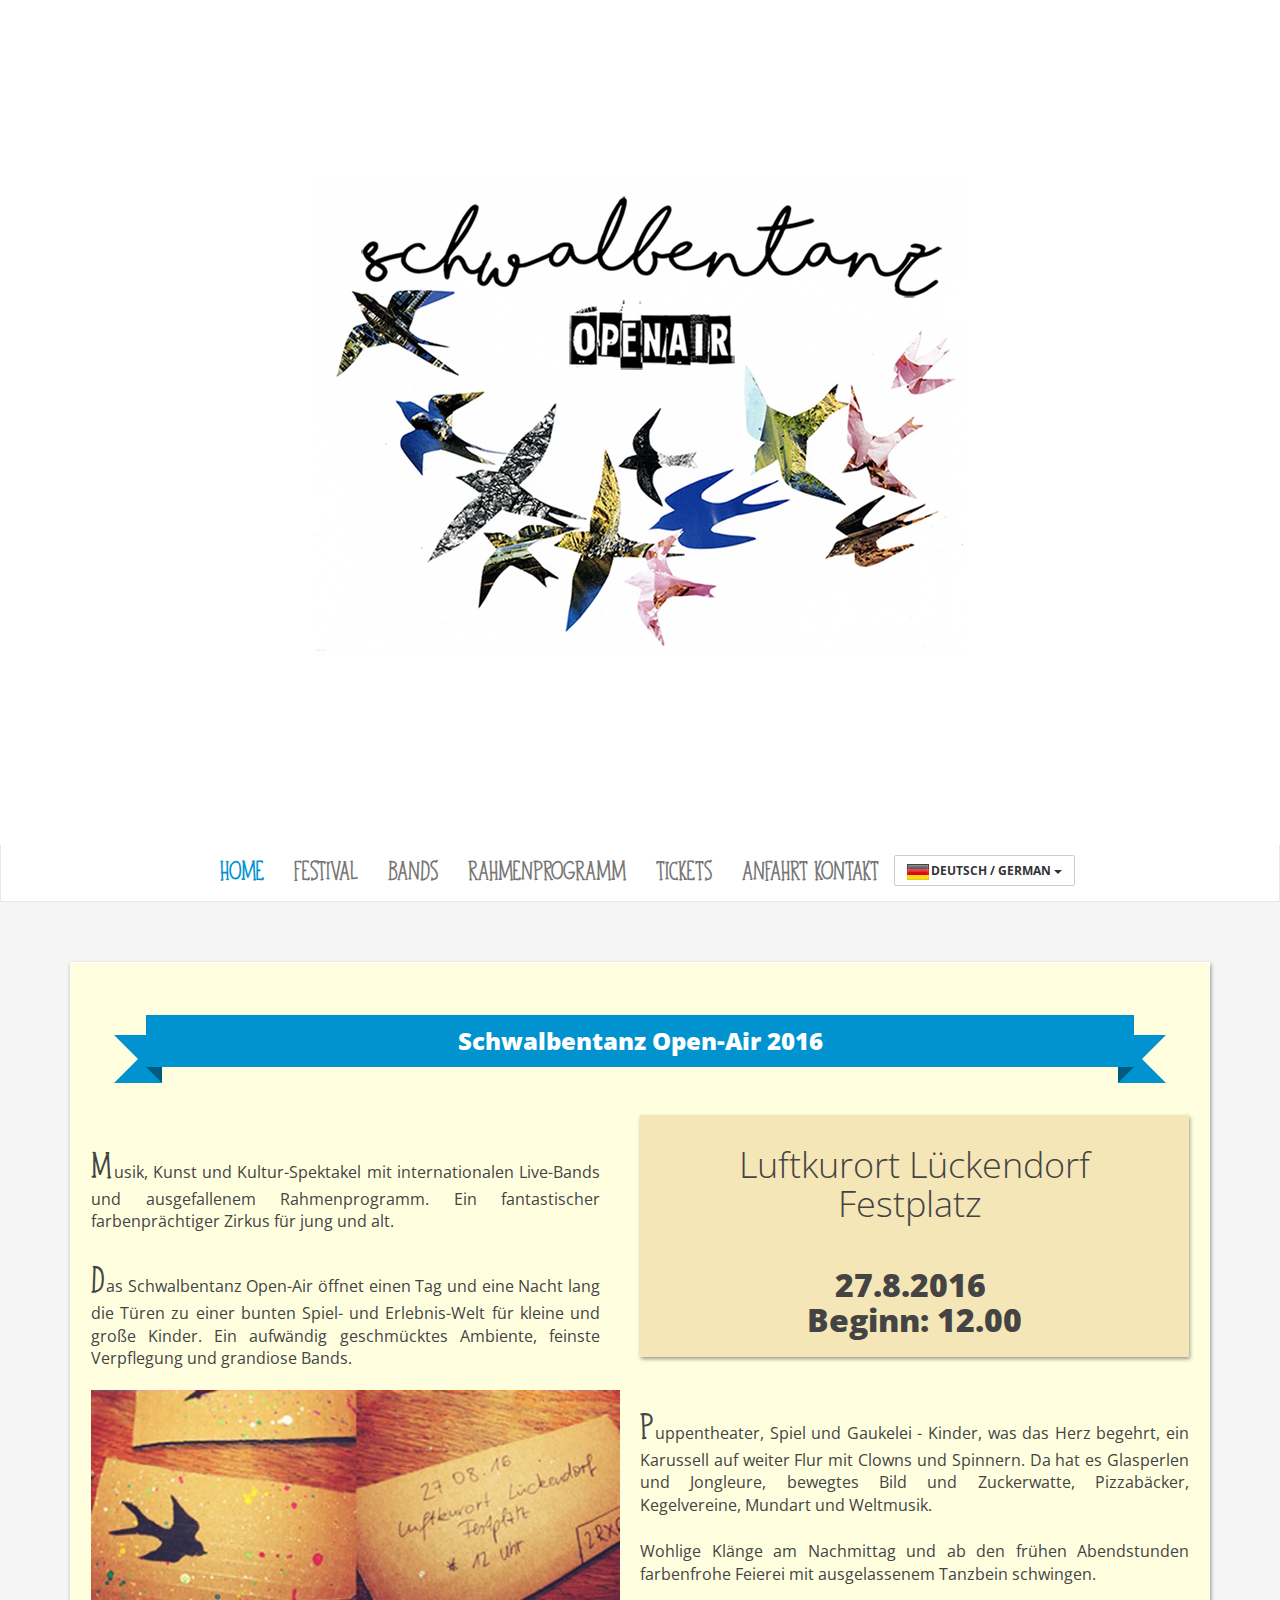
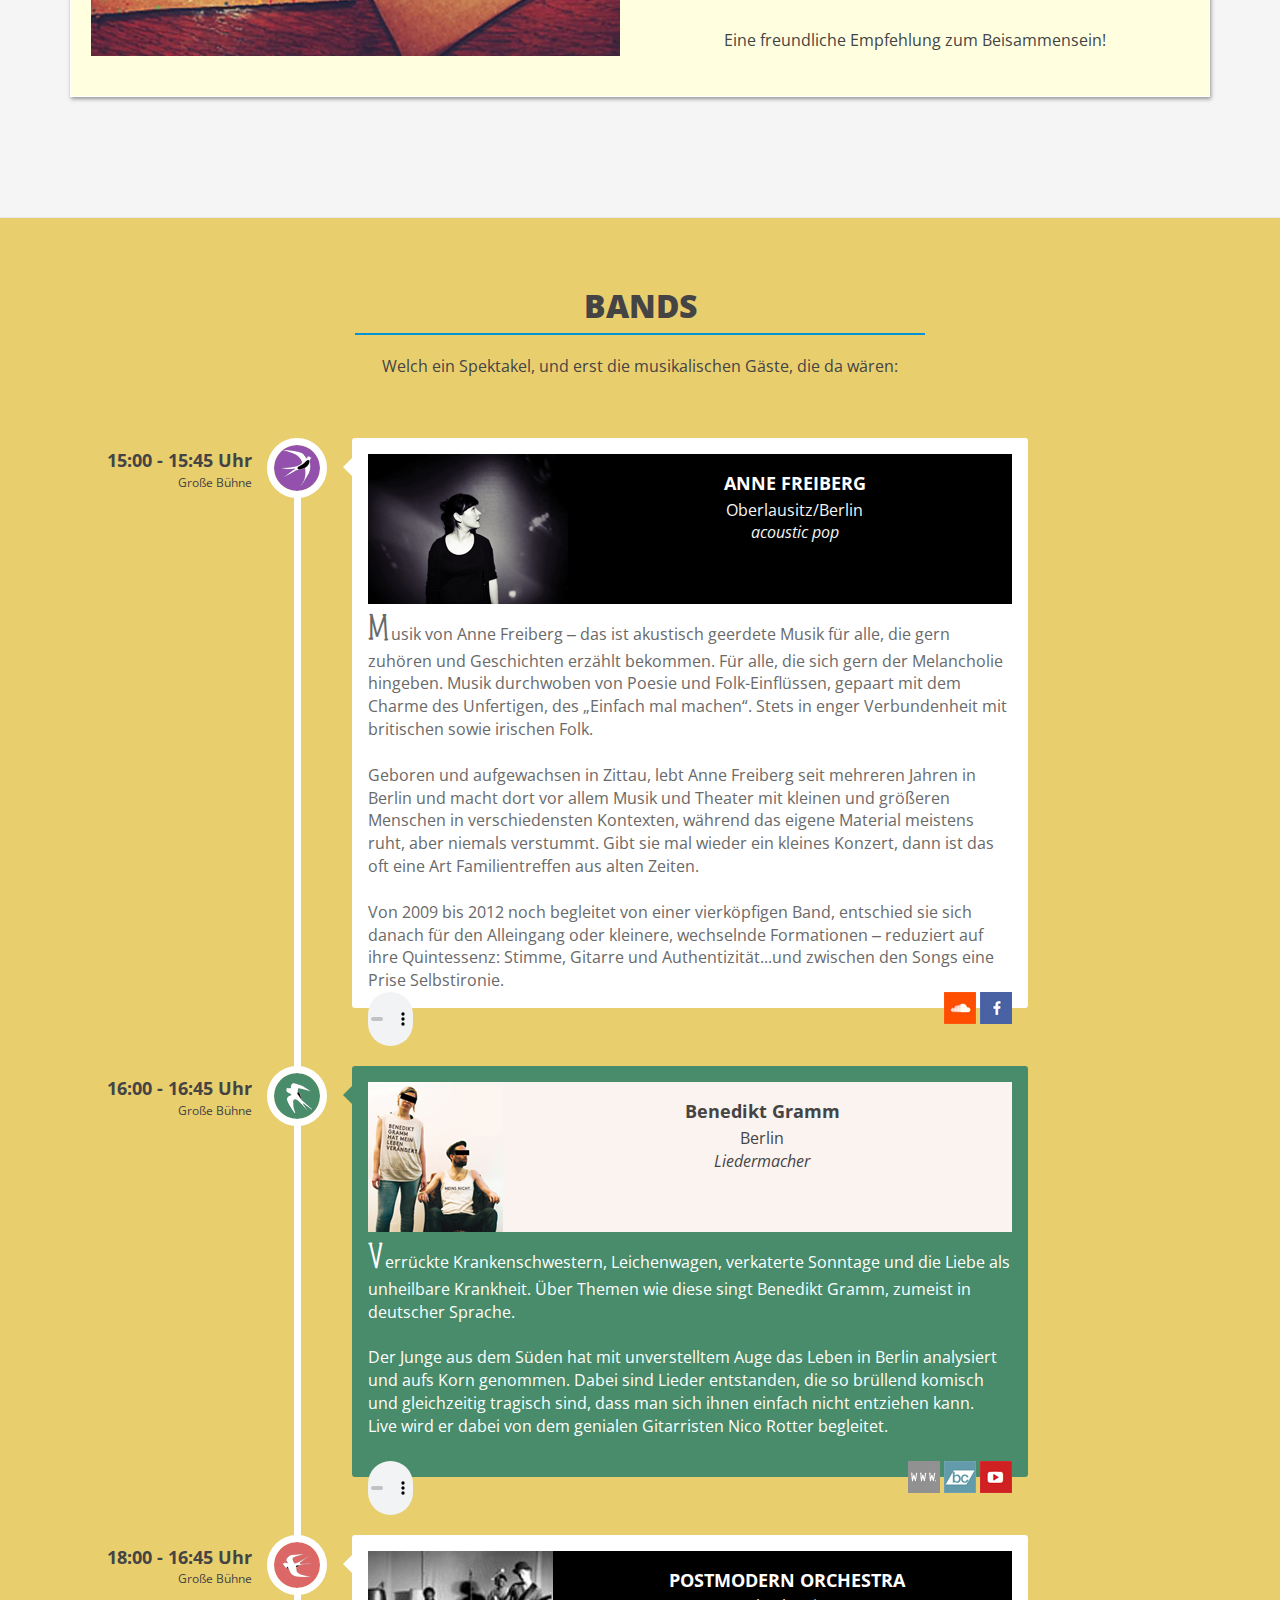
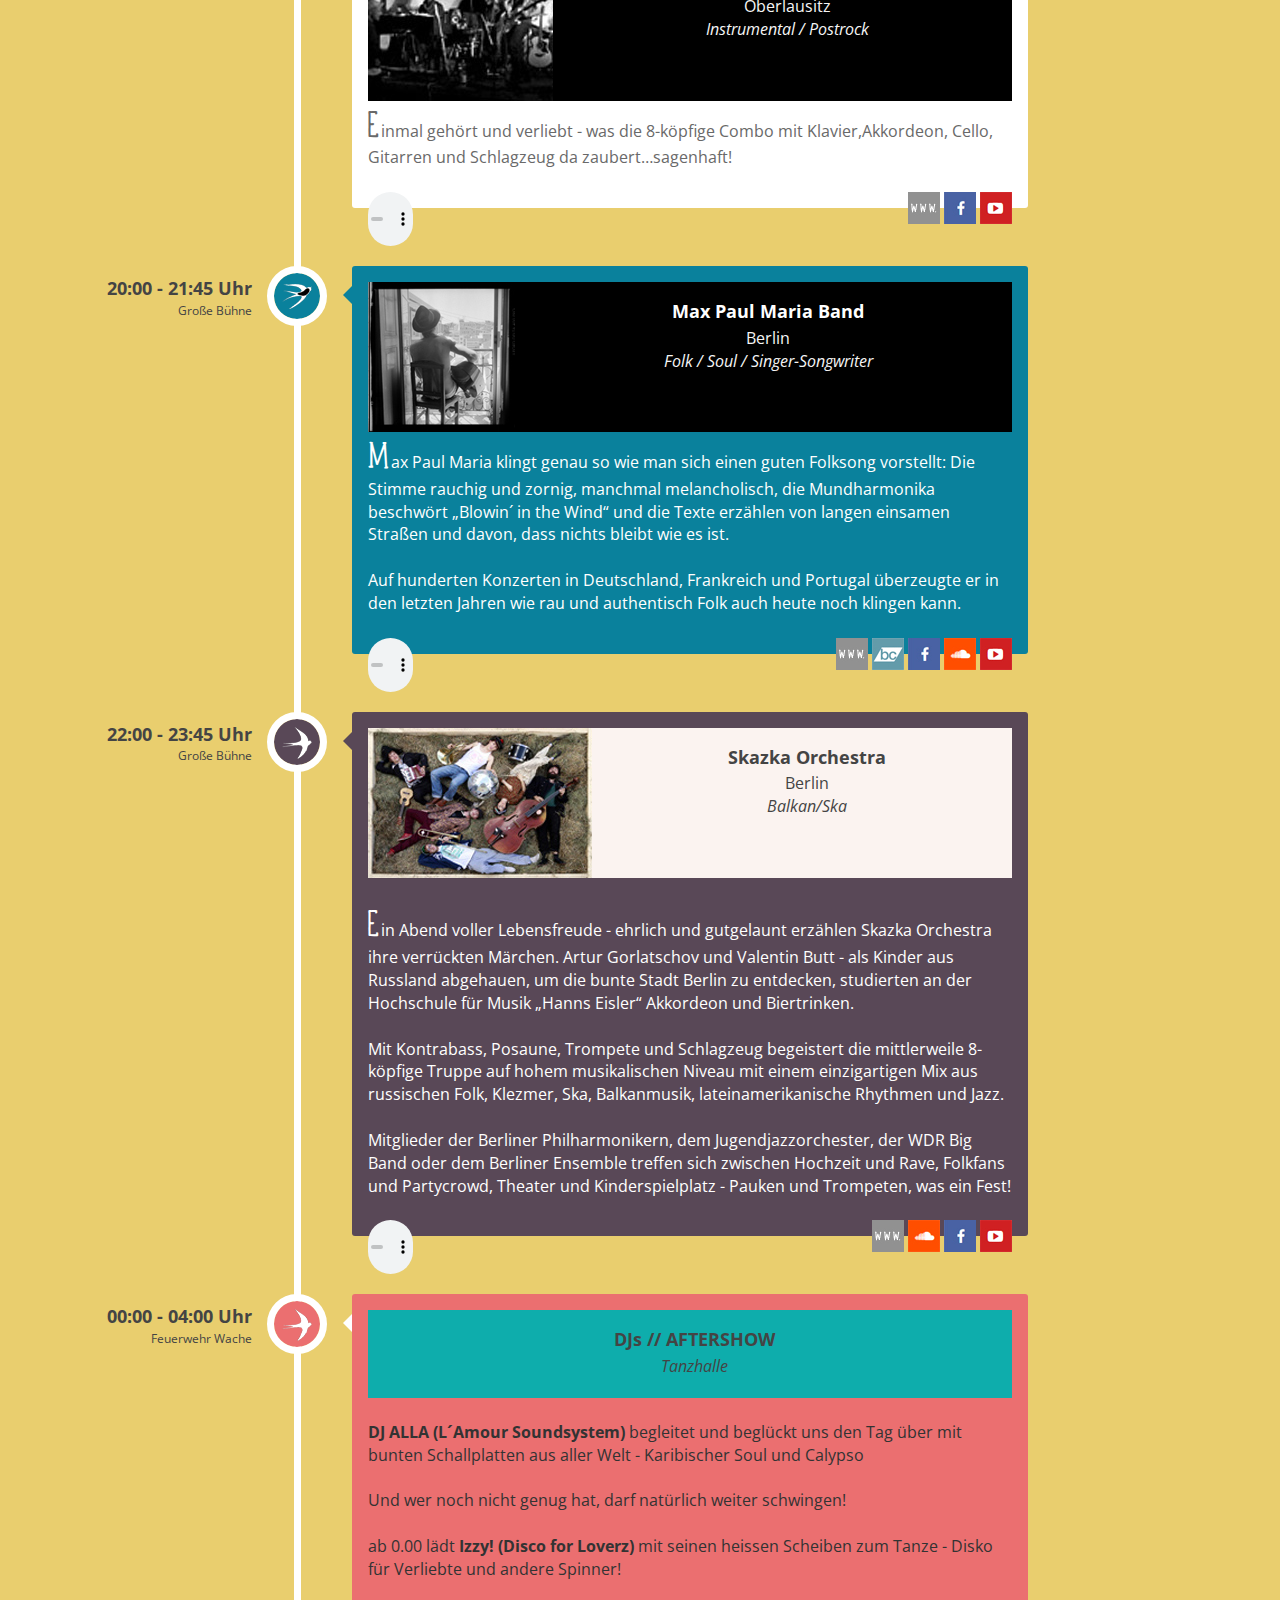
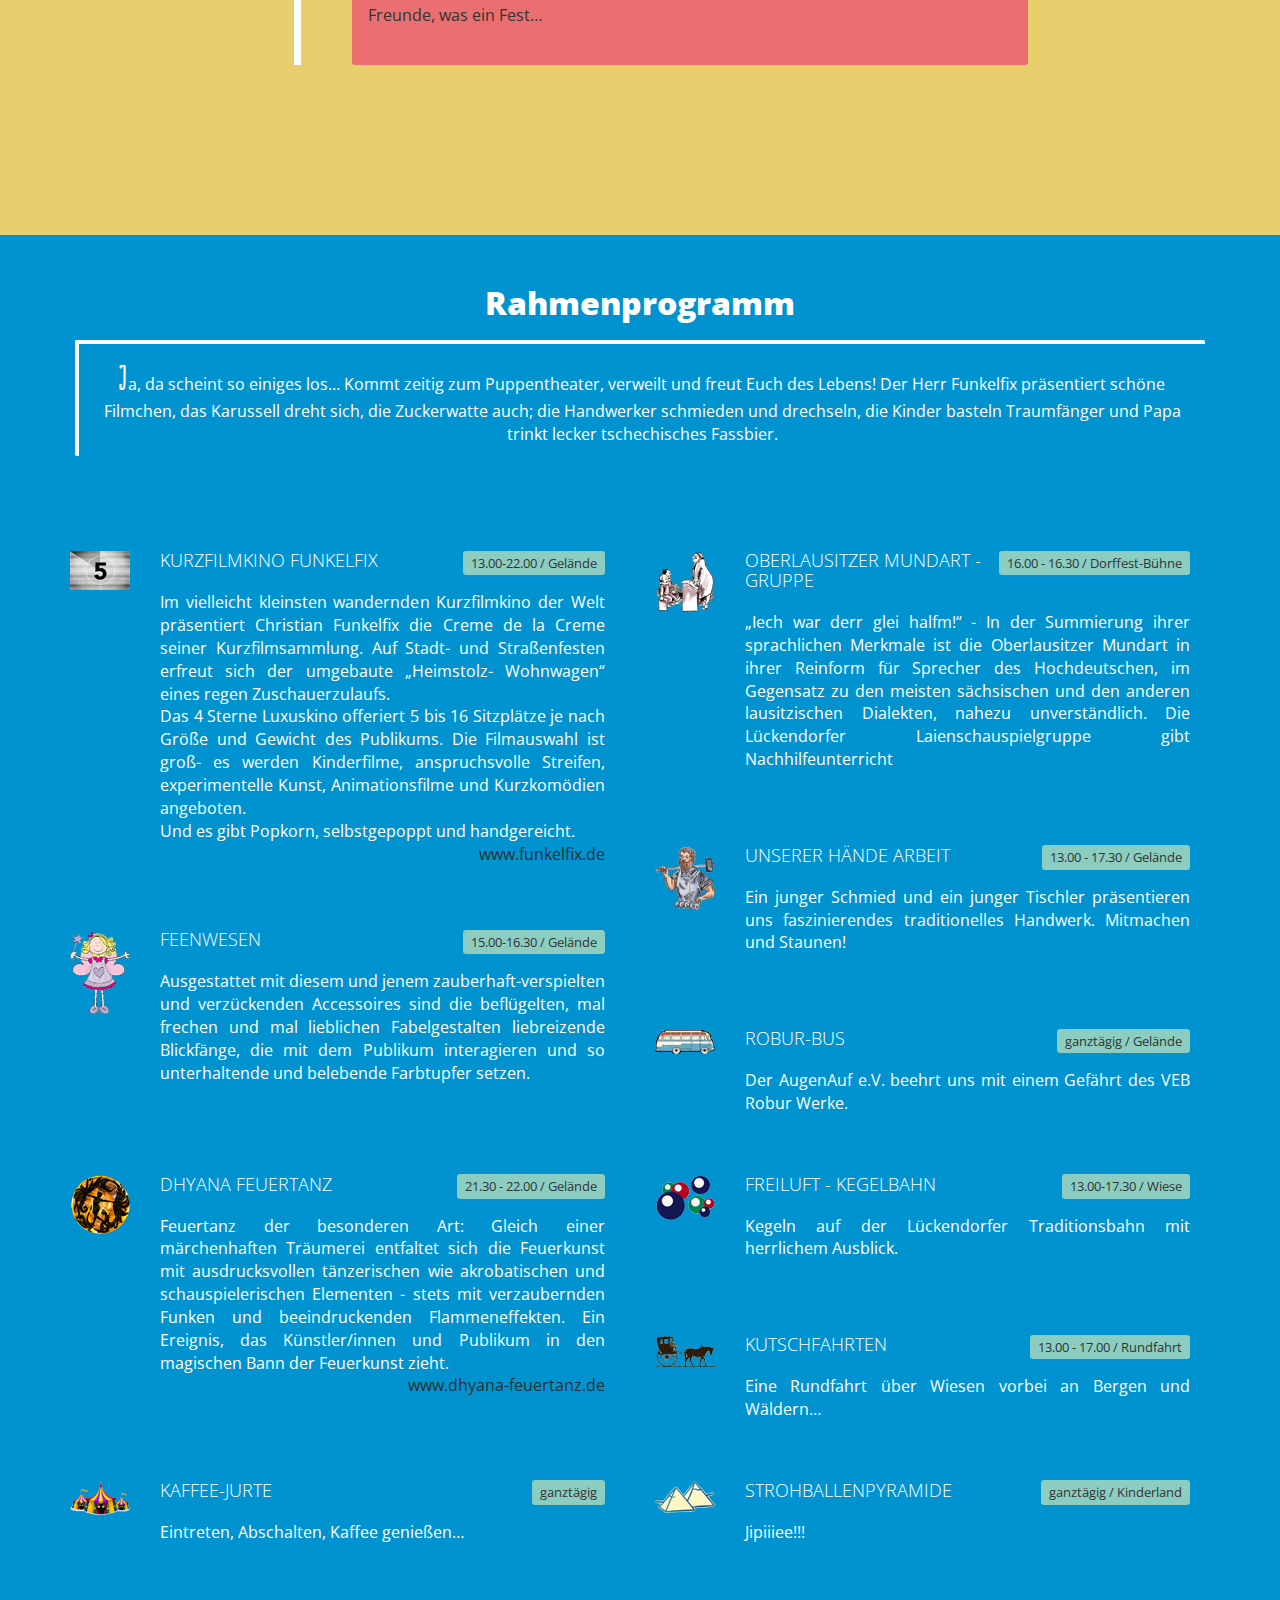
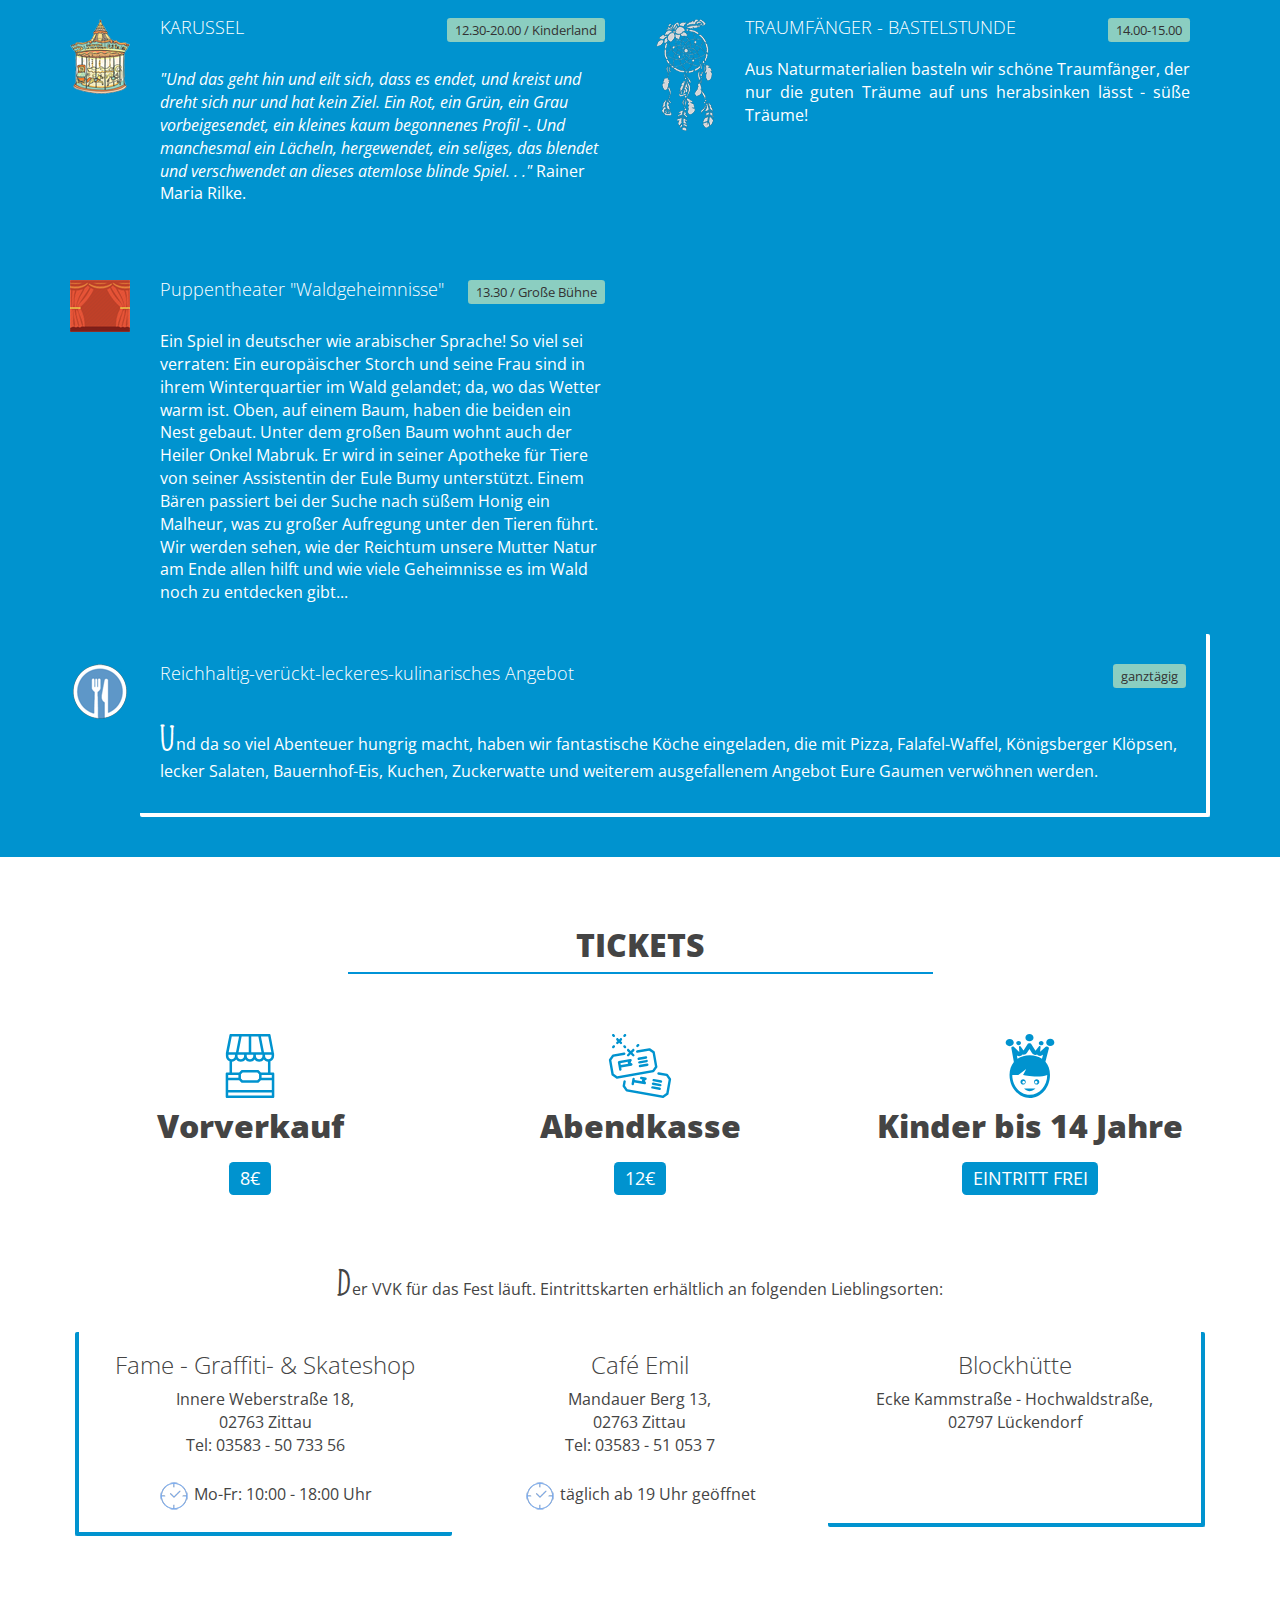
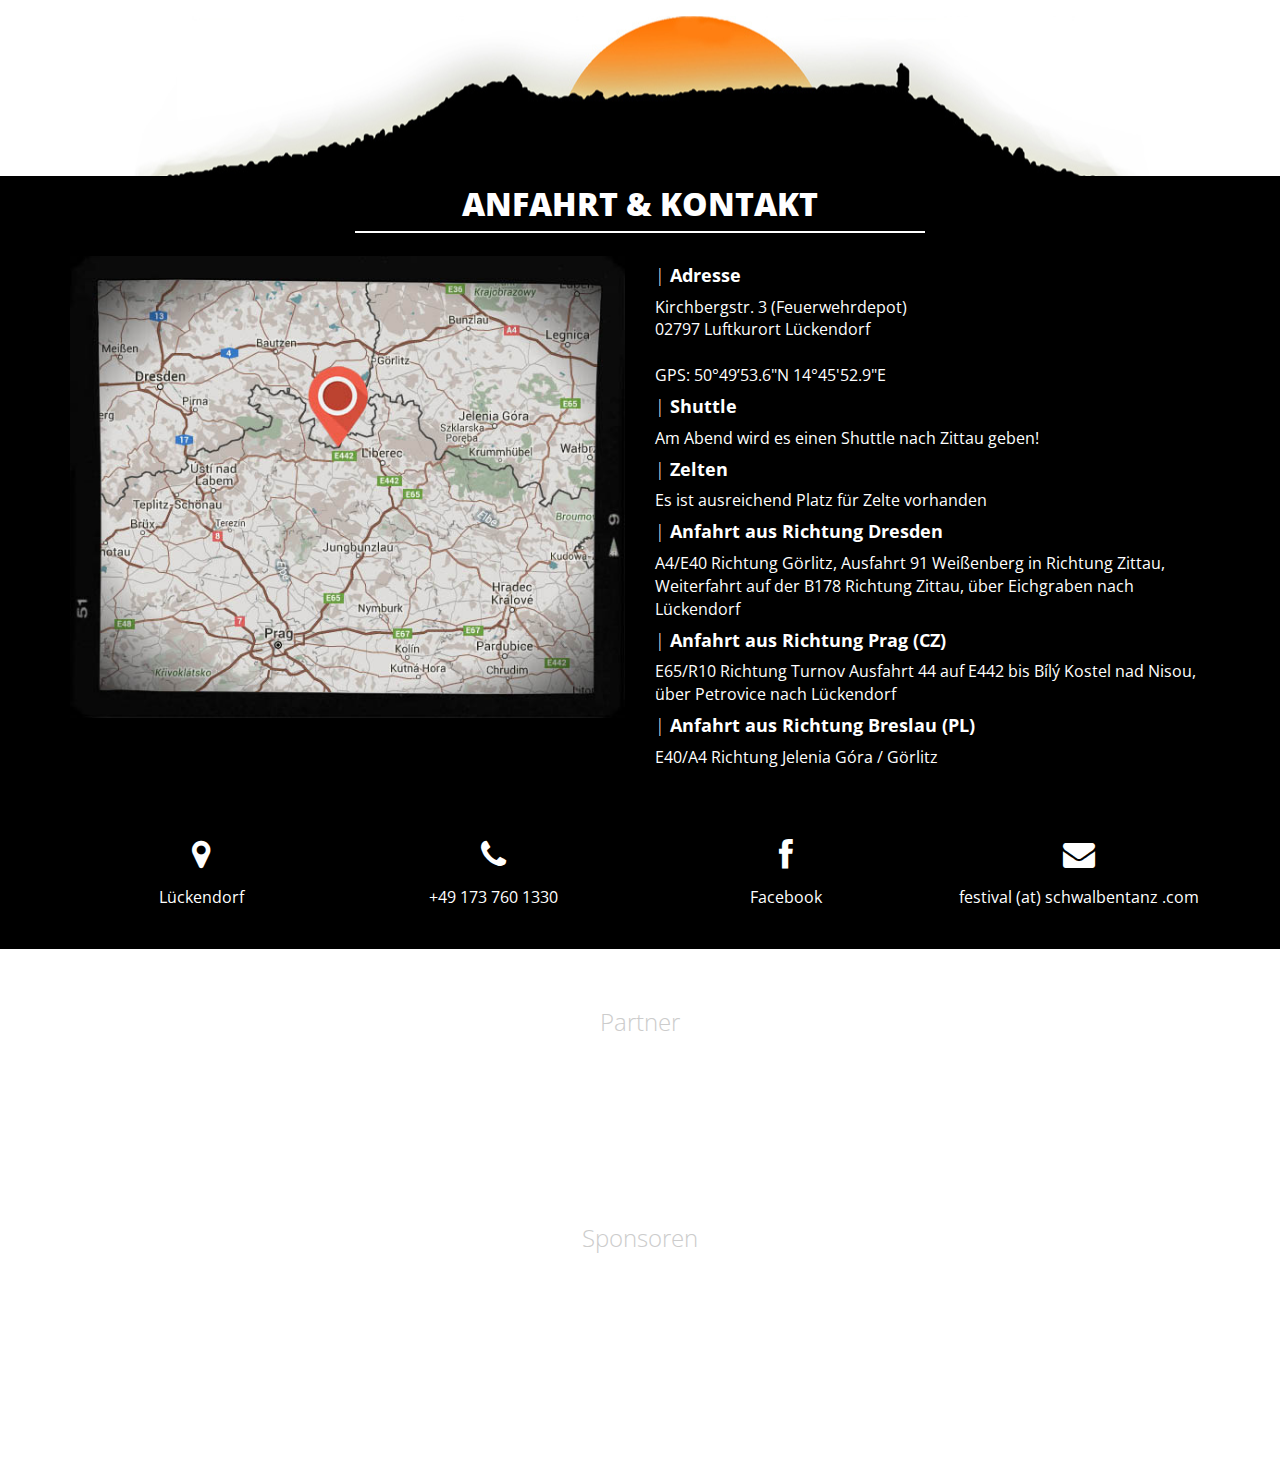
==== index.html @ e242a388 "zelten + refactoring" ====
<!DOCTYPE html>
<html lang="de">
  <head>
    <meta http-equiv="X-UA-Compatible" content="IE=Edge">
    <meta charset="UTF-8">
    <meta name="viewport" content="width=device-width, initial-scale=1.0">
    <meta name="description" content="Schwalbentanz Festival - 27.08.2016 - Lückendorf">
    <link rel="shortcut icon" href="assets/ico/fav.ico">
    <title>Schwalbentanz Festival - 27.08.2016 - Lückendorf</title>
    <link href='https://fonts.googleapis.com/css?family=Open+Sans:400,400italic,800' rel='stylesheet' type='text/css'>
    <link rel="stylesheet" href="assets/css/bootstrap_3_3_1.css">
    <link rel="stylesheet" href="assets/css/style.css">
    <link rel="stylesheet" href="assets/css/mediaqueries.css">
    <link rel="stylesheet" href="assets/css/venobox.css">
    <link rel="stylesheet" href="assets/css/animate.min.css">
    <link rel="stylesheet" href="assets/css/font-awesome.min.css">
    <link rel="stylesheet" href="assets/css/timleline.css">
    <link rel="stylesheet" href="assets/css/webfonts.css">
    <link rel="stylesheet" href="assets/css/languages.min.css">
    <link rel="stylesheet" href="assets/css/ribbon.css">


    <!--[if lt IE 9]>
    <script src="assets/js/html5shiv.js"></script>
    <script src="assets/js/respond.min.js"></script>
    <![endif]-->

  </head>
  <body>

  <!--
  <div class="loader">
      <div class="fading-line"></div>
   </div>
   -->

    <section id="home" class="page">
      <div class="container">
          <div class="row">
            <div class="col-lg-12">
              <div id="hero-div" class="text-center">
               <a href="#festival"><img id="hero-img" class="img-responsive center-block" src="assets/img/cover/home.jpg"></a>
              </div>
            </div>
          </div>
      </div>
    </section>

    <div id="navbar-top">
      <nav class="navbar navbar-default navbar-static" role="navigation">
        <div class="container">
          <div class="navbar-header">
            <button type="button" class="navbar-toggle" data-toggle="collapse" data-target=".navbar-collapse">
              <span class="sr-only">Toggle navigation</span>
              <span class="icon-bar"></span>
              <span class="icon-bar"></span>
              <span class="icon-bar"></span>
            </button>
          </div>
          <div class="collapse navbar-collapse">
            <ul class="nav navbar-nav ">
              <li class="active">
                <a href="#home">Home</a>
              </li>
              <li>
                <a href="#festival">Festival</a>
              </li>

              <li>
                <a href="#bands">Bands</a>
              </li>
              <li>
                <a href="#programm">Rahmenprogramm</a>
              </li>
              <li>
                <a href="#tickets">Tickets</a>
              </li>
              <li>
                <a href="#contact">Anfahrt  Kontakt</a>
              </li>
              <li >
              <div class="btn-group dropdown" style="padding-top: 10px;">
                <button type="button" class="btn btn-default dropdown-toggle" data-toggle="dropdown">
                  <span class="lang-sm lang-lbl-full" lang="de"></span> <span class="caret"></span>
                </button>
                <ul class="dropdown-menu" role="menu">
                  <li><a href="#"><span class="lang-sm lang-lbl-full" lang="cs"></span></a></li>
                  <li><a href="#"><span class="lang-sm lang-lbl-full" lang="pl"></span></a></li>
                  <li><a href="#"><span class="lang-sm lang-lbl-full" lang="en"></span></a></li>
                </ul>
              </div>
            </li>
            </ul>
          </div>
        </div>
      </nav>
    </div>


    <section id="festival" class="page">
      <div class="container" >
        <div class="content text-center ">
          <div class="row">

            <div class="col-md-12">
              <div class="heading home-body" id="introduction" >
                  <div class="non-semantic-protector">
                    <h1 class="ribbon">
                      <strong class="ribbon-content"><h2>Schwalbentanz Open-Air 2016</h2></strong>
                    </h1>
                  </div>
                  <div style="display: inline-table;">
                    <div style="display: table-cell; width: 50%; padding-right: 20px;">
                      <p class="text-justify" style="padding-right: 20px;">
                      <b class="initiale">M</b>usik,
                      Kunst und Kultur-Spektakel
                      mit internationalen Live-Bands
                      und ausgefallenem Rahmenprogramm.
                      Ein fantastischer farbenprächtiger Zirkus für jung und alt.
                        <br>
                        <br>

                        <b class="initiale">D</b>as Schwalbentanz Open-Air öffnet einen Tag und eine Nacht lang die Türen zu einer bunten Spiel- und Erlebnis-Welt für kleine und große Kinder.
                        Ein aufwändig geschmücktes Ambiente, feinste Verpflegung und grandiose Bands.

                      </p>
                      <div class="festival-ticket-img" >
                        <img class="img-responsive " src="assets/img/cover/karten.jpg">
                      </div>


                    </div>
                    <div  style="display: table-cell;">
                      <div class="apple" style="padding: 10px;">
                      <h1>Luftkurort Lückendorf<br>Festplatz </h1> 
                      <h2>27.8.2016  <br> Beginn: 12.00</h2>
                      </div>
                      <br>
                      <br>
                      <p class="text-justify" style="margin: 0px;">
                        <b class="initiale">P</b>uppentheater, Spiel und Gaukelei - Kinder, was das Herz begehrt,
                      ein Karussell auf weiter Flur mit Clowns und Spinnern.
                      Da hat es Glasperlen und Jongleure,
                      bewegtes Bild und Zuckerwatte,
                      Pizzabäcker, Kegelvereine,
                      Mundart und Weltmusik.
                      <br>
                      <br>
                      Wohlige Klänge am Nachmittag
                      und ab den frühen Abendstunden
                      farbenfrohe Feierei mit ausgelassenem Tanzbein schwingen.
                      <br>
                      <br>
                      </p>
                      <p class="text-center">Eine freundliche Empfehlung zum Beisammensein!</p>

                    </div>


                  </div>


              </div>
            </div>
          </div>
        </div>
      </div>
    </section>
    <section id="bands" class="page" >
      <div class="container">
        <div class="content text-center">
          <div class="heading">
            <h2>BANDS</h2>
            <div class="border"></div>
            <p>Welch ein Spektakel, und erst die musikalischen Gäste, die da wären:</p>
          </div>


          <div class="row">
              <div class="col-md-12" >
                <div class="timeline-centered timeline-sm">
                  <article class="timeline-entry">
                    <div class="timeline-entry-inner">
                      <time datetime="2014-01-10T03:45" class="timeline-time">
                        <span>15:00 - 15:45 Uhr</span><span>Große Bühne</span>
                      </time>
                      <div class="timeline-icon bg-violet visible-sm visible-md visible-lg">
                        <img src="assets/img/timeline/schwalbe_02.png">
                      </div>
                      <div class="timeline-label">
                        <div class="media" style="background-color: black">
                          <div class="media-left">
                              <img class="media-object visible-sm visible-md visible-lg" src="assets/img/bands/annefreiberg.jpg">
                          </div>
                          <div class="media-body">
                            <h4 class="media-heading"  style="color: white"><b>ANNE FREIBERG</b></h4>
                            <p style="color: whitesmoke">
                              Oberlausitz/Berlin
                              <br>
                              <i>acoustic pop</i>
                            </p>
                          </div>
                        </div>

                        <div>
                          <p class="text-left" style="color: dimgrey;"><b class="initiale">M</b>usik von Anne Freiberg ‒ das ist akustisch geerdete Musik für alle, die gern zuhören und Geschichten erzählt bekommen. Für alle, die sich gern der Melancholie hingeben.
                            Musik durchwoben von Poesie und Folk-Einflüssen, gepaart mit dem Charme des Unfertigen, des „Einfach mal machen“. Stets in enger Verbundenheit mit britischen sowie irischen Folk.
                            <br>
                            <br>
                            Geboren und aufgewachsen in Zittau, lebt Anne Freiberg seit mehreren Jahren in Berlin und macht dort vor allem Musik und Theater mit kleinen und größeren Menschen in verschiedensten Kontexten, während das eigene Material meistens ruht, aber niemals verstummt. Gibt sie mal wieder ein kleines Konzert, dann ist das oft eine Art Familientreffen aus alten Zeiten.
                            <br>
                            <br>
                            Von 2009 bis 2012 noch begleitet von einer vierköpfigen Band, entschied sie sich danach für den Alleingang oder kleinere, wechselnde Formationen ‒ reduziert auf ihre Quintessenz:
                            Stimme, Gitarre und Authentizität...und zwischen den Songs eine Prise Selbstironie.
                          </p>

                          <div>
                            <div >
                              <audio controls preload="none" class="pull-left">
                                <source src="assets/audio/schwalbentanz_anne_freiberg_-_the_snowflake.ogg" type="audio/ogg" />
                                <source src="assets/audio/schwalbentanz_anne_freiberg_-_the_snowflake.mp3" type="audio/mpeg" />
                                <a href="assets/audio/schwalbentanz_anne_freiberg_-_the_snowflake.mp3">Anne Freiberg - The Snowflake</a>
                                An html5-capable browser is required to play this audio.
                              </audio>
                            </div>

                            <div class="pull-right social-links">
                              <a href="  http://www.soundcloud.com/anne-freiberg" target="_blank">
                                <img src="assets/img/social/soundcloud_32.jpg">
                              </a>
                              <a href="http://www.facebook.com/AnneFreibergMusik" target="_blank">
                                <img src="assets/img/social/facebook_32.jpg" >
                              </a>
                            </div>

                          </div>
                        </div>
                      </div>
                    </div>
                  </article>

                  <article class="timeline-entry">
                    <div class="timeline-entry-inner">
                      <time datetime="2014-01-10T03:45" class="timeline-time"><span>16:00 - 16:45 Uhr</span><span>Große Bühne</span></time>
                      <div class="timeline-icon bg-green visible-sm visible-md visible-lg">
                        <img src="assets/img/timeline/schwalbe_03.png">
                      </div>
                      <div class="timeline-label bg-green">

                        <div class="media" style="background-color: #fbf3f0">
                          <div class="media-left">
                            <a href="#">
                              <img class="media-object visible-sm visible-md visible-lg" src="assets/img/bands/bendediktgramm.jpg">
                            </a>
                          </div>

                          <div class="media-body" style="width:100%">
                            <h4 class="media-heading"> <b>Benedikt Gramm</b></h4>
                            Berlin
                            <br>
                            <i>Liedermacher</i>
                          </div>
                        </div>

                        <div>
                          <p class="text-left">
                            <b class="initiale">V</b>errückte Krankenschwestern, Leichenwagen, verkaterte Sonntage und die Liebe als unheilbare
                            Krankheit. Über Themen wie diese singt Benedikt Gramm, zumeist in deutscher Sprache.
                            <br>
                            <br>
                            Der Junge aus dem Süden hat mit unverstelltem Auge das Leben in Berlin analysiert und aufs Korn genommen. Dabei sind Lieder entstanden,
                            die so brüllend komisch und gleichzeitig tragisch sind, dass man sich ihnen einfach nicht entziehen kann.  
                            Live wird er dabei von dem genialen Gitarristen Nico Rotter begleitet.
                            <br>
                            <br>
                          </p>

                          <div>
                            <div >
                              <audio controls preload="none" class="pull-left">
                                <source src="assets/audio/schwalbentanz_benedikt_gramm_-_leichenwagen.ogg" type="audio/ogg"/>
                                <source src="assets/audio/schwalbentanz_benedikt_gramm_-_leichenwagen.mp3" type="audio/mpeg"/>
                                <a href="assets/audio/schwalbentanz_benedikt_gramm_-_leichenwagen.mp3">Benedikt Gramm - Leichenwagen</a>
                                An html5-capable browser is required to play this audio.
                              </audio>
                            </div>

                            <div class="pull-right social-links">
                              <a href="http://benediktgramm.com/" target="_blank">
                                <img src="assets/img/social/www_32.jpg" style="border:0;">
                              </a>
                              <a href="http://benediktgramm.bandcamp.com/releases" target="_blank">
                                <img src="assets/img/social/bandcamp_32.jpg" style="border:0;">
                              </a>
                              <a class="youtube" href="https://www.youtube.com/watch?v=Ch910fSORFg">
                                <img src="assets/img/social/youtube_32.jpg" style="border:0;">
                              </a>
                            </div>
                          </div>
                        </div>
                      </div>
                    </div>
                  </article>


                  <article class="timeline-entry">
                    <div class="timeline-entry-inner">
                      <time datetime="2014-01-10T03:45" class="timeline-time"><span>18:00 - 16:45 Uhr</span><span>Große Bühne</span></time>
                      <div class="timeline-icon bg-primary visible-sm visible-md visible-lg">
                        <img src="assets/img/timeline/schwalbe_01.png">
                      </div>
                      <div class="timeline-label bg-primary">

                        <div class="media" style="background-color: black">
                          <div class="media-left">
                            <a href="#">
                              <img class="media-object visible-sm visible-md visible-lg" src="assets/img/bands/pmo.jpg">
                            </a>
                          </div>
                          <div class="media-body">
                            <h4 class="media-heading"  style="color: white"><b>POSTMODERN ORCHESTRA</b></h4>
                            <p style="color: whitesmoke">
                              Oberlausitz
                              <br>
                              <i>Instrumental / Postrock</i>
                            </p>
                          </div>
                        </div>

                        <div>
                          <p class="text-left" style="color: dimgrey;">
                            <b class="initiale">E</b>inmal gehört und verliebt - was die 8-köpfige
                            Combo mit Klavier,Akkordeon, Cello, Gitarren und Schlagzeug da zaubert…sagenhaft!
                            <br>
                            <br>
                          </p>

                          <div>
                            <div>
                              <audio controls preload="none" class="pull-left">
                                <source src="assets/audio/schwalbentanz_pmo_-_streiflicht.ogg" type="audio/ogg" />
                                <source src="assets/audio/schwalbentanz_pmo_-_streiflicht.mp3" type="audio/mpeg" />
                                <a href="assets/audio/schwalbentanz_pmo_-_streiflicht.mp3">PMO - </a>
                                An html5-capable browser is required to play this audio.
                              </audio>
                            </div>

                            <div class="pull-right social-links">
                              <a href="http://booking.postmodern-orchestra.de/" target="_blank">
                                <img src="assets/img/social/www_32.jpg" style="border:0;">
                              </a>
                              <a href="http://www.facebook.com/postmodernorchestra/" target="_blank">
                                <img src="assets/img/social/facebook_32.jpg" style="border:0;">
                              </a>
                              <a class="youtube" href="https://www.youtube.com/watch?v=yA8Brt-8SHo" target="_blank">
                                <img src="assets/img/social/youtube_32.jpg" style="border:0;">
                              </a>
                            </div>
                          </div>
                        </div>
                      </div>
                    </div>
                  </article>

                  <article class="timeline-entry">
                    <div class="timeline-entry-inner">
                      <time datetime="2014-01-10T03:45" class="timeline-time"><span>20:00 - 21:45 Uhr</span><span>Große Bühne</span></time>
                      <div class="timeline-icon bg-blue visible-sm visible-md visible-lg">
                        <img src="assets/img/timeline/schwalbe_04.png">
                      </div>
                      <div class="timeline-label bg-blue">

                        <div class="media" style="background-color: black">
                          <div class="media-left">
                            <a href="#">
                              <img class="media-object visible-sm visible-md visible-lg" src="assets/img/bands/maxpaulmaria.jpg">
                            </a>
                          </div>

                          <div class="media-body">
                            <h4 class="media-heading"  style="color: white"><b>Max Paul Maria Band</b></h4>
                            <p style="color: whitesmoke">
                              Berlin
                              <br>
                              <i>Folk / Soul / Singer-Songwriter</i>
                            </p>
                          </div>
                        </div>

                        <div>
                          <p class="text-left">
                            <b class="initiale">M</b>ax Paul Maria klingt genau so wie man sich einen guten Folksong vorstellt:
                            Die Stimme rauchig und zornig, manchmal melancholisch, die Mundharmonika beschwört „Blowin´ in the Wind“ und die Texte erzählen von langen einsamen Straßen und davon, dass nichts bleibt wie es ist.
                             <br>
                            <br>
                            Auf hunderten Konzerten in Deutschland, Frankreich und Portugal überzeugte er in den letzten Jahren wie rau und authentisch Folk auch heute noch klingen kann.
                            <br>
                            <br>
                          </p>

                          <div>
                            <div >
                              <audio controls preload="none" class="pull-left">
                                <source src="assets/audio/schwalbentanz_max_paul_maria_-_anchor.ogg" type="audio/ogg" />
                                <source src="assets/audio/schwalbentanz_max_paul_maria_-_anchor.mp3" type="audio/mpeg" />
                                <a href="assets/audio/schwalbentanz_max_paul_maria_-_anchor.mp3">Max Paul Maria Band - Anchor</a>
                                An html5-capable browser is required to play this audio.
                              </audio>
                            </div>
                            <div class="pull-right social-links">
                              <a href="https://maxpaulmaria.com" target="_blank">
                                <img src="assets/img/social/www_32.jpg" style="border:0;">
                              </a>
                              <a href="https://maxpaulmaria.bandcamp.com/" target="_blank">
                                <img src="assets/img/social/bandcamp_32.jpg" style="border:0;">
                              </a>
                              <a href="https://www.facebook.com/maxpaulmaria" target="_blank">
                                <img src="assets/img/social/facebook_32.jpg" style="border:0;">
                              </a>
                              <a href="https://soundcloud.com/maxpaulmaria " target="_blank">
                                <img src="assets/img/social/soundcloud_32.jpg" style="border:0;">
                              </a>
                              <a class="youtube" href="https://www.youtube.com/watch?v=ut5p1cypo40" target="_blank">
                                <img src="assets/img/social/youtube_32.jpg" style="border:0;">
                              </a>
                            </div>
                          </div>





                        </div>
                      </div>
                    </div>
                  </article>


                  <article class="timeline-entry">
                    <div class="timeline-entry-inner">
                      <time datetime="2014-01-10T03:45" class="timeline-time"><span>22:00 - 23:45 Uhr</span><span>Große Bühne</span></time>
                      <div class="timeline-icon bg-dark visible-sm visible-md visible-lg">
                        <img src="assets/img/timeline/schwalbe_05.png">
                      </div>
                      <div class="timeline-label bg-dark">

                        <div class="media" style="background-color: #fbf3f0">
                          <div class="media-left">
                            <a href="#">
                              <img class="media-object visible-sm visible-md visible-lg" src="assets/img/bands/skazka_orchestra.jpg">
                            </a>
                          </div>

                          <div class="media-body">
                            <h4 class="media-heading" > <b> Skazka Orchestra</b></h4>
                              Berlin
                              <br>
                              <i>Balkan/Ska</i>
                          </div>
                        </div>

                        <div>
                          <p class="text-left">
                            <br> <b class="initiale">E</b>in Abend voller Lebensfreude - ehrlich und gutgelaunt erzählen Skazka Orchestra
                            ihre verrückten Märchen. Artur Gorlatschov und Valentin Butt - als Kinder aus Russland abgehauen,
                            um die bunte Stadt Berlin zu entdecken, studierten an der Hochschule für Musik „Hanns Eisler“ Akkordeon
                            und Biertrinken.
                            <br>
                            <br>
                            Mit Kontrabass, Posaune, Trompete und Schlagzeug begeistert die mittlerweile 8-köpfige
                            Truppe auf hohem musikalischen Niveau mit einem einzigartigen Mix aus russischen Folk, Klezmer, Ska, Balkanmusik,
                            lateinamerikanische Rhythmen und Jazz.
                            <br>
                            <br>
                            Mitglieder der Berliner Philharmonikern, dem Jugendjazzorchester,
                            der WDR Big Band oder dem Berliner Ensemble treffen sich zwischen Hochzeit und Rave, Folkfans und Partycrowd,
                            Theater und Kinderspielplatz - Pauken und Trompeten, was ein Fest!
                            <br>
                            <br>
                          </p>

                          <div>

                            <div>
                              <audio controls preload="none" class="pull-left">
                                <source src="assets/audio/schwalbentanz_skazka_orchestra_-_cliche_no1.ogg" type="audio/ogg" />
                                <source src="assets/audio/schwalbentanz_skazka_orchestra_-_cliche_no1.mp3" type="audio/mpeg" />
                                <a href="assets/audio/schwalbentanz_skazka_orchestra_-_cliche_no1.mp3">Skazka Orchestra - Cliche NO. 1</a>
                                An html5-capable browser is required to play this audio.
                              </audio>

                              <div class="pull-right social-links">
                                <a href="https://www.  skazka-orchestra.de/" target="_blank">
                                  <img src="assets/img/social/www_32.jpg" style="border:0;">
                                </a>
                                <a href=" https://soundcloud.com/skazkaorchestra /" target="_blank">
                                  <img src="assets/img/social/soundcloud_32.jpg" style="border:0;">
                                </a>
                                <a href="https://www.facebook.com/skazkaorchestra/" target="_blank">
                                  <img src="assets/img/social/facebook_32.jpg" style="border:0;">
                                </a>
                                <a class="youtube" href="https://www.youtube.com/watch?v=PAm8CIvP38c" target="_blank">
                                  <img src="assets/img/social/youtube_32.jpg" style="border:0;">
                                </a>
                              </div>
                            </div>


                          </div>
                        </div>
                      </div>
                    </div>
                  </article>

                  <article class="timeline-entry">
                    <div class="timeline-entry-inner">
                      <time datetime="2014-01-10T03:45" class="timeline-time"><span>00:00 - 04:00 Uhr</span><span>Feuerwehr Wache</span></time>
                      <div class="timeline-icon visible-sm visible-md visible-lg" style="background-color: #EB6F70">
                        <img src="assets/img/timeline/schwalbe_05.png">
                      </div>
                      <div class="timeline-label" style="background-color: #EB6F70">

                        <div class="media" style="background-color: #0EADAC">
                          <div class="media-left">
                            <a href="#">
                            </a>
                          </div>

                          <div class="media-body">
                            <h4 class="media-heading" > <b>DJs // AFTERSHOW </b></h4>
                            <i>Tanzhalle</i>
                          </div>
                        </div>

                        <div>
                          <p class="text-left" style="color: #333">
                            <br><b>DJ ALLA (L´Amour Soundsystem)</b> begleitet und beglückt uns den Tag über mit bunten Schallplatten aus aller Welt - Karibischer Soul und Calypso
                            <br>
                            <br>
                            Und wer noch nicht genug hat, darf natürlich weiter schwingen!
                            <br>
                            <br>
                            ab 0.00 lädt <b>Izzy! (Disco for Loverz)</b> mit seinen heissen Scheiben zum Tanze - Disko für Verliebte und andere Spinner!
                            <br>
                            <br>
                            Freunde, was ein Fest…
                            <br>
                            <br>
                          </p>

                      </div>
                    </div>
                    </div>
                  </article>


                </div>
              </div>
            </div>
        </div>
      </div>
    </section>


    <section id="programm" class="page">
      <div class="container">
          <div class="row">
            <div class="text-center">
              <div class="heading">
                <h2>Rahmenprogramm</h2>
                <p style="border:4px solid white; border-bottom: 0px; border-right: 0px; border-radius: 2px; margin: 20px; padding:10px;">
                  <b class="initiale">J</b>a, da scheint so einiges los… Kommt zeitig zum Puppentheater, verweilt und freut Euch des Lebens!
                  Der Herr Funkelfix präsentiert schöne Filmchen, das Karussell dreht sich, die Zuckerwatte auch; die Handwerker schmieden und
                  drechseln, die Kinder basteln Traumfänger und Papa trinkt lecker tschechisches Fassbier.
                </p>
              </div>
            </div>
            <br>
            <br>
            </div>
            <div class="row">

            <div class="col-md-6">
              <div class="media" >
                <div class="media-left programm-icon">
                    <img class="media-object" src="assets/img/programm/kino.png">
                </div>

                <div class="media-body ">
                  <div class="programm-heading" >
                    <div class="programm-name">
                      <h4> KURZFILMKINO FUNKELFIX  </h4>
                    </div>
                    <div class="programm-location" >
                      <span class="label label-programm-time">13.00-22.00 / Gelände</span>
                    </div>
                  </div>
                  <p class="programm-text">
                    Im vielleicht kleinsten wandernden Kurzfilmkino der Welt präsentiert Christian Funkelfix die Creme de la Creme seiner Kurzfilmsammlung.
                    Auf Stadt- und Straßenfesten erfreut sich der umgebaute „Heimstolz- Wohnwagen“ eines regen Zuschauerzulaufs.
                    <br>
                    Das 4 Sterne Luxuskino offeriert
                    5 bis 16 Sitzplätze je nach Größe und Gewicht des Publikums.  Die Filmauswahl ist
                    groß- es werden Kinderfilme, anspruchsvolle Streifen, experimentelle Kunst, Animationsfilme und Kurzkomödien angeboten.
                    <br>Und es gibt Popkorn,
                    selbstgepoppt und handgereicht.
                    <a class="pull-right" href="http://www.funkelfix.de" target="_blank"> www.funkelfix.de</a>
                  </p>
                </div>
              </div>

              <div class="media" >
                <div class="media-left programm-icon">
                    <img class="media-object" src="assets/img/programm/fee.png">
                </div>

                <div class="media-body ">
                  <div class="programm-heading" >
                    <div class="programm-name">
                    <h4> FEENWESEN </h4>
                  </div>
                  <div class="programm-location">
                      <span class="label label-programm-time">15.00-16.30 / Gelände</span>
                  </div>
                    </div>


                  <p class="programm-text">
                    Ausgestattet mit diesem und jenem zauberhaft-verspielten und verzückenden Accessoires sind die beflügelten,
                    mal frechen und mal lieblichen Fabelgestalten liebreizende Blickfänge, die mit dem Publikum interagieren und
                    so unterhaltende und belebende Farbtupfer setzen.
                  </p>
                </div>
              </div>
              </div>
              <div class="col-md-6">
              <div class="media" >
                <div class="media-left programm-icon">
                    <img class="media-object" src="assets/img/programm/schule.png">
                </div>
                <div class="media-body ">
                  <div class="programm-heading" >
                    <div class="programm-name">
                  <h4> OBERLAUSITZER MUNDART - GRUPPE  </h4>
                </div>
                <div class="programm-location">
                    <span class="label label-programm-time">16.00 - 16.30 / Dorffest-Bühne</span>
                </div>
                </div>
                <p class="programm-text">
                  „Iech war derr glei halfm!“ - In der Summierung ihrer sprachlichen Merkmale ist die Oberlausitzer Mundart in ihrer
                  Reinform für Sprecher des Hochdeutschen, im Gegensatz zu den meisten sächsischen und den anderen lausitzischen
                  Dialekten, nahezu unverständlich. Die Lückendorfer Laienschauspielgruppe gibt Nachhilfeunterricht
                </p>
              </div>
            </div>


              <div class="media" >
                <div class="media-left programm-icon">
                    <img class="media-object" src="assets/img/programm/schmied.png">
                </div>
                <div class="media-body ">
                 <div class="programm-heading">
                  <div>
                    <h4>UNSERER HÄNDE ARBEIT</h4>
                  </div>
                  <div class=" programm-location">
                    <span class="label label-programm-time" >13.00 - 17.30 / Gelände</span>
                  </div>
                 </div>

                  <br>
                  <p class="programm-text">
                    Ein junger Schmied und ein junger Tischler präsentieren uns faszinierendes traditionelles Handwerk. Mitmachen und Staunen!
                  </p>
                </div>
              </div>

              <div class="media" >
                  <div class="media-left programm-icon">
                          <img class="media-object" src="assets/img/programm/roburbus.png">
                  </div>
                <div class="media-body ">
                  <div class="programm-heading" >
                    <div class="programm-name">
                          <h4>ROBUR-BUS</h4>
                      </div>
                      <div class="programm-location">
                          <span class="label label-programm-time" >ganztägig / Gelände</span>
                      </div>
                    </div>
                      <p class="programm-text">
                          Der AugenAuf e.V. beehrt uns mit einem Gefährt des VEB Robur Werke.
                      </p>

                  </div>
              </div>

              </div>
        </div>
        <div class="row">
            <div class="col-md-6">

              <div class="media" >
                <div class="media-left programm-icon">
                    <img class="media-object" src="assets/img/programm/feuertanz.png">
                </div>
                <div class="media-body ">
                  <div class="programm-heading" >
                    <div class="programm-name">
                    <h4>DHYANA FEUERTANZ </h4>
                  </div>
                  <div class=" programm-location">
                  <span class="label label-programm-time">21.30 - 22.00 / Gelände</span>
                  </div>
                    </div>
                  <br>
                  <p class="programm-text">
                    Feuertanz der besonderen Art: Gleich einer märchenhaften Träumerei entfaltet sich die Feuerkunst mit ausdrucksvollen
                    tänzerischen wie akrobatischen und schauspielerischen Elementen - stets mit verzaubernden Funken und beeindruckenden Flammeneffekten.
                    Ein Ereignis, das Künstler/innen und Publikum in den magischen Bann der Feuerkunst zieht.
                    <a class="pull-right" href="http://www.dhyana-feuertanz.de" target="_blank">www.dhyana-feuertanz.de</a>

                  </p>
                </div>
              </div>
              </div>

          <div class="col-md-6">


              <div class="media" >
                <div class="media-left programm-icon">
                    <img class="media-object" src="assets/img/programm/kegeln2.png">
                </div>
                <div class="media-body ">
                  <div class="programm-heading" >
                    <div class="programm-name">
                  <h4>FREILUFT - KEGELBAHN </h4>
                </div>
                <div class="programm-location">
                <span class="label label-programm-time">13.00-17.30 / Wiese</span>
                </div>
                </div>
                <p class="programm-text">
                  Kegeln auf der Lückendorfer Traditionsbahn mit herrlichem Ausblick.
                </p>
              </div>
              </div>


              <div class="media" >
                <div class="media-left programm-icon">
                    <img class="media-object" src="assets/img/programm/kutsche.png">
                </div>
                <div class="media-body ">
                  <div class="programm-heading" >
                    <div class="programm-name">
                  <h4>KUTSCHFAHRTEN </h4>
                </div>
                <div class=" programm-location">
                <span class="label label-programm-time">13.00 - 17.00 / Rundfahrt</span>
                </div>
                </div>
                <p class="programm-text">
                  Eine Rundfahrt über Wiesen vorbei an Bergen und Wäldern…
                </p>
              </div>
                </div>
            </div>
          </div>

        <div class="row">
          <div class="col-md-6">

              <div class="media" >
                <div class="media-left programm-icon">
                    <img class="media-object" src="assets/img/programm/jurte.png">
                </div>
                <div class="media-body ">
                  <div class="programm-heading" >
                    <div class="programm-name">
                  <h4>KAFFEE-JURTE</h4>
                </div>
                <div class="programm-location">
                <span class="label label-programm-time">ganztägig</span>
                </div>
                </div>
                <p class="programm-text">
                  Eintreten, Abschalten, Kaffee genießen…
                </p>
              </div>
              </div>

              <div class="media" >
                <div class="media-left programm-icon">
                  <a href="#">
                    <img class="media-object" src="assets/img/programm/karussel.png">
                  </a>
                </div>
                <div class="media-body ">
                  <div class="programm-heading" >
                    <div class="programm-name">
                    <h4>KARUSSEL</h4>
                  </div>
                  <div class=" programm-location">
                  <span class="label label-programm-time">12.30-20.00 / Kinderland</span>
                  </div>
                  </div>
                  <p class="programm-text">
                    <p><cite>"Und das geht hin und eilt sich, dass es endet,
                      und kreist und dreht sich nur und hat kein Ziel.
                      Ein Rot, ein Grün, ein Grau vorbeigesendet,
                      ein kleines kaum begonnenes Profil -.
                      Und manchesmal ein Lächeln, hergewendet,
                      ein seliges, das blendet und verschwendet
                      an dieses atemlose blinde Spiel. . ."</cite>  Rainer Maria Rilke.
                    </p>
                  </p>
                </div>
              </div>

            <div class="media" >
              <div class="media-left programm-icon">
                  <img class="media-object" src="assets/img/programm/puppentheater.png">
              </div>
              <div class="media-body ">
                <div class="programm-heading" >
                  <div class="programm-name">
                    <h4>Puppentheater "Waldgeheimnisse"</h4>
                  </div>
                  <div class=" programm-location">
                    <span class="label label-programm-time">13.30 / Große Bühne</span>
                  </div>
                </div>
                <p class="programm-text">
                <p>Ein Spiel in deutscher wie arabischer Sprache! So viel sei verraten:
                Ein europäischer Storch und seine Frau sind in ihrem Winterquartier im Wald gelandet; da, wo das Wetter warm ist. Oben, auf einem Baum, haben die beiden ein Nest gebaut. Unter dem großen Baum wohnt auch der Heiler Onkel Mabruk. Er wird in seiner Apotheke für Tiere von seiner Assistentin der Eule Bumy unter­stützt. Einem Bären passiert bei der Suche nach süßem Honig ein Malheur, was zu großer Aufre­gung unter den Tieren führt. Wir werden sehen, wie der Reichtum unsere Mutter Natur am Ende allen hilft und wie viele Geheimnisse es im Wald noch zu entdecken gibt...
                </p>
                </p>
              </div>
            </div>

            </div>
          <div class="col-md-6">

              <div class="media" >
                <div class="media-left programm-icon">
                    <img class="media-object" src="assets/img/programm/pyramide.png">
                </div>
                <div class="media-body ">
                  <div class="programm-heading" >
                    <div class="programm-name">
                    <h4>STROHBALLENPYRAMIDE </h4>
                  </div>
                  <div class=" programm-location">
                  <span class="label label-programm-time">ganztägig / Kinderland</span>
                  </div>
                  </div>
                  <p class="programm-text">
                    Jipiiiee!!!
                  </p>
                </div>
              </div>

              <div class="media" >
                <div class="media-left programm-icon">
                    <img class="media-object" src="assets/img/programm/traumfanger.png">
                </div>
                <div class="media-body ">
                  <div class="programm-heading" >
                    <div class="programm-name">
                    <h4>TRAUMFÄNGER - BASTELSTUNDE </h4>
                  </div>
                  <div class=" programm-location">
                  <span class="label label-programm-time">14.00-15.00</span>
                  </div>
                  </div>
                  <p class="programm-text">
                    Aus Naturmaterialien basteln wir schöne Traumfänger, der nur die guten Träume auf uns herabsinken lässt - süße Träume!
                  </p>
                </div>
              </div>
            </div>
          </div>
        <div class="row">
          <div class="col-md-12">
              <div class="media">
                <div class="media-left programm-icon">
                    <img class="media-object" src="assets/img/programm/essen.png">
                </div>

                <div class="media-body " style="border:4px solid white; border-top: 0px; border-left: 0px; border-radius: 2px; padding: 20px;">
                    <div class="programm-heading" >
                      <div class="programm-name">
                    <h4>Reichhaltig-verückt-leckeres-kulinarisches Angebot</h4>
                  </div>
                  <div class="programm-location">
                    <span class="label label-programm-time">ganztägig</span>
                  </div>
                  </div>
                  <p class="programm-text">
                    <p>
                  <b class="initiale">U</b>nd da so viel Abenteuer hungrig macht, haben wir fantastische Köche eingeladen, die mit Pizza, Falafel-Waffel, Königsberger Klöpsen, lecker Salaten, Bauernhof-Eis, Kuchen, Zuckerwatte und weiterem ausgefallenem Angebot Eure Gaumen verwöhnen werden.
                </p>
                  </p>
                </div>
              </div>
            </div>

          </div>
      </div>
    </section>

    </section>
    <section id="tickets" class="page">
      <div class="container">
        <div class="content text-center">
          <div class="row">
            <div class="heading">
              <h2>TICKETS</h2>
              <div class="border"></div>
              <div class="grd">
                <div class="col-md-4">
                  <div class="pricing-ico" id="prc-1"></div>
                  <h2>Vorverkauf</h2>
                  <h3><span class="label label-primary">8€</span></h3>

                </div>
                <div class="col-md-4">
                  <div class="pricing-ico" id="prc-2"></div>
                  <h2>Abendkasse</h2>
                  <h3><span class="label label-primary">12€</span></h3>
                </div>
                <div class="col-md-4">
                  <div class="pricing-ico" id="prc-3"></div>
                  <h2>Kinder bis 14 Jahre</h2>
                  <h3><span class="label label-primary">EINTRITT FREI</span></h3>

                </div>
              </div>
                <p>
                  <b class="initiale">D</b>er VVK für das Fest läuft.
                  Eintrittskarten erhältlich an folgenden Lieblingsorten:
                </p>
            </div>
          </div>

          <div id="resale" class="row" style="padding: 20px;">
            <div class="col-md-4 resale resale-top">
              <h3>Fame - Graffiti- & Skateshop</h3>
                Innere Weberstraße 18,<br> 02763 Zittau <br>
                Tel: 03583 - 50 733 56
                <br><br>
                <img src="assets/img/tickets/uhr.png">
                Mo-Fr: 10:00 - 18:00 Uhr
            </div>
            <div class="col-md-4 resale">
              <h3>Café Emil</h3>
              Mandauer Berg 13,<br> 02763 Zittau<br>
              Tel: 03583 - 51 053 7
              <br><br>
              <img src="assets/img/tickets/uhr.png">
              täglich ab 19 Uhr geöffnet
            </div>
            <div class="col-md-4 resale" style="border:4px solid #0093cf; border-top: 0px; border-left: 0px; border-radius: 2px;">
              <h3>Blockhütte</h3>
              Ecke Kammstraße - Hochwaldstraße,<br> 02797 Lückendorf<br>
              <br>
              <br>
              <br>
            </div>
          </div>

        </div>

      </div>

    </section>

    <section id="hochwald_interlude">
      <div class="container">
        <div class="content cover text-center">
        </div>
       </div>
    </section>

    <section id="contact" class="page">
      <div class="container">

        <div class="content cover text-center">
          <div class="heading">
            <h2>ANFAHRT & KONTAKT</h2>
            <div class="border"></div>
            <br>
          </div>
          <div class="row">
              <div class="col-md-6">
                <a href="https://goo.gl/maps/YXaGYb2Fd242" target="_blank">
                  <img class="img-responsive" src="assets/img/contact/karte_schwalbentanz_unsaturated_browns_3.jpg">
                </a>
              </div>

              <div class="col-md-6 contact-info">
                <h4 style="text-align: left">| <b>Adresse</b></h4>
                <p style="text-align: left">
                  Kirchbergstr. 3 (Feuerwehrdepot) <br>
                  02797 Luftkurort Lückendorf
                  <br><br>
                  GPS: 50°49’53.6"N 14°45'52.9"E
                <h4 style="text-align: left">| <b>Shuttle</b></h4>
                <p style="text-align: left">
                  Am Abend wird es einen Shuttle nach Zittau geben!
                </p>
                <h4 style="text-align: left">| <b>Zelten</b></h4>
                <p style="text-align: left">
                  Es ist ausreichend Platz für Zelte vorhanden
                </p>
                <h4 style="text-align: left">| <b>Anfahrt aus Richtung Dresden</b></h4>
                <p style="text-align: left">

                  A4/E40 Richtung Görlitz, Ausfahrt 91 Weißenberg in Richtung Zittau,
                  Weiterfahrt auf der B178 Richtung Zittau, über Eichgraben nach Lückendorf
                </p>
                <h4 style="text-align: left">| <b>Anfahrt aus Richtung Prag (CZ)</b></h4>
                <p style="text-align: left">
                  E65/R10 Richtung Turnov
                  Ausfahrt 44 auf E442 bis Bílý Kostel nad Nisou, über Petrovice nach Lückendorf

                </p>
                <h4 style="text-align: left">| <b>Anfahrt aus Richtung Breslau (PL)</b></h4>
                <p style="text-align: left">

                  E40/A4 Richtung Jelenia Góra / Görlitz
                </p>

                </p>
              </div>
            </div>

            <div class="row">
              <div class="col-xs-6 col-sm-3 ">
                <i class="fa fa-map-marker fa-2x"></i>
                <a href="https://goo.gl/maps/YXaGYb2Fd242" target="_blank">Lückendorf</a>
              </div>
              <div class="col-xs-6 col-sm-3">
                <i class="fa fa-phone fa-2x"></i>
                <a href="tel:0491737601330">+49 173 760 1330</a>
              </div>
              <div class="col-xs-6 col-sm-3">
                  <i class="fa fa-facebook fa-2x"></i>
                <a class="facebook" href="https://www.facebook.com/schwalbentanz/" title="Die Schwalben tanzen auch auf Facebook">Facebook</a>
              </div>
              <div class="col-xs-6 col-sm-3">
                <i class="fa fa-envelope fa-2x"></i>
                <a href="mailto:festival@schwalbentanz.com">festival (at) schwalbentanz .com</a>
              </div>
          </div>

        </div>
      </div>
    </section>


    <footer id="footer">
      <div class="container">

        <div class="row extra-bottom-padding">
          <div class="col-md-12">
            <h3>Partner</h3>
          </div>

        </div>

        <div class="row extra-bottom-padding">
          <div class="col-md-3 animated hiding" data-animation="fadeInUp"  data-delay="600">
            <a href="http://www.augenauf.net/" target="_blank">
              <img class="media-object" src="assets/img/partner/aa_net.gif" style="background-color: white">
            </a>
          </div>
          <div class="col-md-3 animated hiding" data-animation="fadeInUp" data-delay="600">
            <a href="http://fame-zittau.de/" target="_blank">
              <img class="media-object" src="assets/img/partner/fame_shop.png">
            </a>
          </div>
          <div class="col-md-3 animated hiding" data-animation="fadeInUp" data-delay="900">
            <a href="http://emil-zittau.de/">
              <img class="media-object" src="assets/img/partner/emil_dachlogo.png">
            </a>
          </div>
          <div class="col-md-3 animated hiding" data-animation="fadeInUp" data-delay="900">
            <a href="http://www.hillerschevilla.de/" target="_blank">
              <img class="media-object" src="assets/img/partner/hillersche-villa.jpg">
            </a>
          </div>
        </div>
        <div class="row extra-bottom-padding">
          <div class="col-md-12">
            <h3>Sponsoren</h3>
          </div>

        </div>

        <div class="row extra-bottom-padding">
          <div class="col-md-6 animated hiding" data-animation="fadeInUp" >
            <a href="http://www.pohl-raumdesign.de/index.html" target="_blank">
              <img class="media-object" src="assets/img/sponsor/pohl_raumdesign.png">
            </a>
          </div>
          <div class="col-md-6 animated hiding" data-animation="fadeInUp">
            <a href="http://www.pivovarcvikov.cz/de/" target="_blank">
              <img class="media-object" src="assets/img/sponsor/cvicov.png"></a>
          </div>
        </div>

      </div>
    </footer>



  <script src="assets/js/jquery.min.js"></script>
  <script src="assets/js/bootstrap.min.js"></script>
  <script src="assets/js/bootstrap.youtubepopup.js"></script>
  <script type="text/javascript">
    $(function () {
      $("a.youtube").YouTubeModal({autoplay:1, width:640, height:480});
    });
  </script>


    <script src="assets/js/script.js"></script>
    <script src="assets/js/isotope.pkgd.min.js"></script>
    <script src="assets/js/imagesloaded.min.js"></script>
    <script src="assets/js/jquery.scrollTo.min.js"></script>
    <script src="assets/js/jquery.nav.min.js"></script>
    <script src="assets/js/jquery.appear.min.js"></script>
    <script src="assets/js/venobox.min.js"></script>


  </body>
</html>
---- assets/css/style.css ----
/*
Merlin - Responsive One Page Template
Version: 1.0
By: Hasan Alibegic, hasan461@gmail.com
License: Apache License v2.0
*/
body {
  font-family: 'Open Sans', sans-serif !important;
  color: #444;
  font-size: 16px;
}
h1,
h2,
h3,
h4,
h5,
h6 { font-weight: 300 }
*,
*:focus { outline: none !important }
a { color: #2d2d2d }
a:hover,
a:focus {
  color: #0c86b6;
  text-decoration: none;
}
.hiding { opacity: 0 }
.showing { opacity: 1 }
.img-rounded {
  -webkit-border-radius: 8px;
     -moz-border-radius: 8px;
          border-radius: 8px;
}
.btn {
  font-size: 12px;
  font-weight: bold;
  text-transform: uppercase;
  -webkit-border-radius: 2px;
     -moz-border-radius: 2px;
          border-radius: 2px;
  -webkit-transition: all .2s;
     -moz-transition: all .2s;
      -ms-transition: all .2s;
          transition: all .2s;
}
.btn-blue {
  color: #fff;
  background-color: #0093cf;
}
.btn-blue:hover,
.btn-blue:focus {
  color: #fff;
  background-color: #2a3940;
}
.btn-green {
  color: #fff;
  background-color: #71be3c;
}
.btn-green:hover,
.btn-green:focus {
  color: #fff;
  background-color: #2a3940;
}
.btn-dark {
  color: #fff;
  background-color: #2a3940;
}
.btn-dark:hover,
.btn-dark:focus {
  color: #fff;
  background-color: #2a3940;
}
.loader {
  position: fixed;
  z-index: 100000;
  width: 100%;
  height: 100%;
  background-color: #fff;
}
.fading-line {
  position: absolute;
  top: 50%;
  left: 50%;
  width: 40px;
  height: 40px;
  margin: -20px 0 0 -20px;
  background-image: url(../img/fading-line.gif);
  background-repeat: no-repeat;
  background-position: center center;
}
#navbar-top { min-height: 51px }
.navbar-default {
  margin-bottom: 0;
  background-color: #fff;
  border-top: 0;
  -webkit-border-radius: 0;
     -moz-border-radius: 0;
          border-radius: 0;
}
.navbar-default .navbar-brand {
  font-weight: 600;
  text-transform: uppercase;
}
.navbar-default .navbar-nav > li > a {
  font-weight: 600;
  text-transform: uppercase;
}
.navbar-default .navbar-nav > .active > a,
.navbar-default .navbar-nav > .active > a:hover,
.navbar-default .navbar-nav > .active > a:focus {
  color: #0093cf;
  background-color: transparent;
}
.navbar-default .navbar-toggle { border-color: transparent }
.navbar-default .navbar-toggle:hover,
.navbar-default .navbar-toggle:focus { background-color: transparent }
.navbar-default .navbar-toggle:hover .icon-bar { background-color: #333 }
.navbar-default.affix {
  top: 0;
  z-index: 99;
  width: 100%;
  border-bottom-color: transparent;
  -webkit-box-shadow: 0px 0px 3px 0px rgba(0,0,0,0.3);
     -moz-box-shadow: 0px 0px 3px 0px rgba(0,0,0,0.3);
          box-shadow: 0px 0px 3px 0px rgba(0,0,0,0.3);
}
.page {
  overflow: hidden;
  padding-bottom: 60px;
}
.page .content { padding: 60px 0 }
.page .content.cover { padding: 0px 0 }
.page .heading h2 {
  margin-top: 10px;
  margin-bottom: 10px;
}

.ribbon-content > h2 {
  font-size: 24px !important;
  line-height: 0;
}

.page .border {
  width: 50%;
  height: 2px;
  margin: 0 auto;
  background-color: #0093d7;
}
.page .heading p { margin: 20px auto 0 }
#home {
  padding: 0;
  color: #000;
}

.home-body{
  padding: 20px;
  background: lightyellow;
  border: 1px solid #FFF;
  box-shadow: 1px 2px 4px rgba(0,0,0,.4);

}

.festival-ticket-img{
  padding: 20px 0  20px;
}

.apple{
  background: rgba(233,206,139,0.5);
  border: 0px solid #FFF;
  border-radius: 0px;
  -moz-border-radius: 0px;
  -webkit-border-radius: 0px;
  box-shadow: 1px 2px 4px rgba(0,0,0,.4);
}

#home h1 {
  margin-top: 0;
  margin-bottom: 20px;
  font-size: 60px;
}
#home a { margin: 0 5px }
#home h3 {
  margin-top: 20px;
  margin-bottom: 0;
}
#festival {
  background-color: #f5f5f5;
  border-bottom: solid 1px #e7e7e7;
}

#bands {
  background-color: #E9CE6E;
}
#festival .service i { margin-top: 60px }
#festival .service:hover i { color: #71be3c }
#bands .heading p { margin-bottom: 60px }
#portfolio { width: 100% }
#portfolio .filters { margin-bottom: 20px }
#portfolio .filters li a {
  color: #999;
  font-weight: 600;
  text-transform: uppercase;
}
#portfolio .filters li a:hover,
#portfolio .filters li a:focus { color: #333 }
#portfolio .filters li a.active { color: #0093cf }
#portfolio .items { margin-bottom: 0 }
#portfolio .items li {
  position: relative;
  float: left;
  width: 25%;
  overflow: hidden;
}
#portfolio .items li a img {
  width: 100%;
  -webkit-transition: all 0.3s ease-in-out;
     -moz-transition: all 0.3s ease-in-out;
       -o-transition: all 0.3s ease-in-out;
          transition: all 0.3s ease-in-out;
}
#portfolio .items li a .overlay {
  position: absolute;
  top: 0;
  left: 0;
  width: 100%;
  height: 100%;
  background-color: #000;
  background-color: rgba(0,0,0,0.6);
  -webkit-transition: all 0.3s ease-in-out;
    -moz-transition: all 0.3s ease-in-out;
      -o-transition: all 0.3s ease-in-out;
         transition: all 0.3s ease-in-out;
  opacity: 0;
}
#portfolio .items li a .overlay span {
  position: absolute;
  left: 20px;
  bottom: 20px;
  color: #fff;
  text-transform: uppercase;
}
#portfolio .items li a:hover .overlay { opacity: 1 }
#portfolio .items li a:hover img {
  -webkit-transform: scale(1.1);
     -moz-transform: scale(1.1);
      -ms-transform: scale(1.1);
       -o-transform: scale(1.1);
          transform: scale(1.1);
}
#programm {
  color: #fff;
  background-color: #0093cf;
  padding-top: 40px;
  padding-bottom: 40px;
}
#testimonials .item { margin-bottom: 30px }
#testimonials .quote {
  padding: 0 90px;
  font-size: 16px;
}
#testimonials .quote:before {
  margin-right: 10px;
  font-family: fontawesome;
  content: '\f10d';
}
#testimonials .client { color: #ccc }
#testimonials .carousel-indicators li {
  width: 9px;
  height: 9px;
  border-color: #a6a6a6;
  -webkit-border-radius: 2px;
     -moz-border-radius: 2px;
          border-radius: 2px;
  -webkit-transition: all 0.25s linear;
     -moz-transition: all 0.25s linear;
       -o-transition: all 0.25s linear;
          transition: all 0.25s linear;
}
#testimonials .carousel-indicators li:hover,
#testimonials .carousel-indicators li:focus { border-color: #fff }
#testimonials .carousel-indicators .active {
  width: 9px;
  height: 9px;
  margin: 1px;
  background-color: #71be3c;
  border-color: #fff;
}
#testimonials .carousel-indicators {
  bottom: 0;
  margin-bottom: 0;
}
#testimonials .carousel-control {
  top: 15%;
  width: 0%;
  display: none;
  font-size: 40px;
  background-image: none;
  text-shadow: none;
}
#tickets .content { padding-bottom: 0 }
#tickets .teammate {
  margin-top: 60px; 
  margin-bottom: 60px; 
}
#tickets .teammate .bio { padding-top: 10px }
#tickets .teammate .profile-photo {
  overflow: hidden
}     
#tickets .teammate .profile-photo img {
  -webkit-transition: all .4s ease;
     -moz-transition: all .4s ease;
      -ms-transition: all .4s ease;
       -o-transition: all .4s ease;
          transition: all .4s ease;
}
#tickets .teammate:hover .profile-photo img,
#tickets .teammate:focus .profile-photo img {
  -webkit-transform: scale(1.1);
     -moz-transform: scale(1.1);
      -ms-transform: scale(1.1);
       -o-transform: scale(1.1);
          transform: scale(1.1);
}
#tickets .teammate .bio .border {
  height: 1px;
  margin: 15px auto;
}
#tickets .teammate .bio ul {
  margin-bottom: 0;
  font-size: 16px;
}
#tickets .teammate .bio a { color: #666 }
#tickets .teammate .bio a:hover,
#tickets .teammate .bio a:focus { color: #222 }
#tickets .twitter {
  padding: 20px 0;
  background-color: #f5f5f5;
  border-top: solid 1px #e7e7e7;
}
#tickets .twitter p { margin-bottom: 0 }
#tickets .twitter i {
  margin-bottom: 10px;
  color: #00aced;
}

#hochwald_interlude{
  background: url(../img/cover/contact.jpg);
  background-repeat: no-repeat;
  background-position: center center;
  background-size:  inherit;
  height: 160px;
}


#contact {
  background-color: #000000;
  padding-bottom: 40px;
}
#contact,
#contact a,
#contact a:hover,
#contact a:focus { color: #fff }
#contact .heading .border { background-color: #fff }
#contact a { display: block }
#contact i { margin: 60px 0 15px }
#footer {
  padding: 40px 0;
  color: #ccc;
  text-align: center;
  background-color: #ffffff;
}
#footer a,
#footer a:hover,
#footer a:focus { color: #fff }
#footer .social { margin-bottom: 20px }
#footer .social li .facebook:hover,
#footer .social li .facebook:focus { color: #3b5998 }
#footer .social li .twitter:hover,
#footer .social li .twitter:focus { color: #00aced }
#footer .social li .google-plus:hover,
#footer .social li .google-plus:focus { color: #d34836 }
#footer .social li .dribbble:hover,
#footer .social li .dribbble:focus { color: #ea4c89 }
#footer .copyright { margin-bottom: 0 }
.bands .title {
  color: #222;
}

audio {
  width: 45px;
}

audio:hover{
  -webkit-transition: width 1s ease-in-out;
  -moz-transition: width 1s ease-in-out;
  -o-transition: width 1s ease-in-out;
  transition: width 1s ease-in-out;
  width:50%;
}





/* Navigation zentrieren*/
.navbar .navbar-nav {
  display: inline-block;
  float: none;
}
.navbar .navbar-collapse {
  text-align: center;
}

/* Font der Navigation */

.navbar-nav > li > a {
  font-family: DKJohnBrown;
  font-size: 24px;
}

#map {
  width: 100%;
  height: 300px;
  margin-top: 0px;
  background-color: #ffff00;

}

.social-links {
}

.social-links a img {
}

.social-links a:hover img {
  -webkit-transform:  scale(1.2);
  transform:  scale(1.2);
  -webkit-transition: .2s ease-in-out;
  transition: .2s ease-in-out;
}


.social-www {
  background-color: gold;
  height: 32px;
  width:40px;
  padding-right: 2px;
}

.media-body{
  width:100%;
  padding: 20px;
}


.initiale{
  font-family: DKJohnBrown;
  font-size: 200%;
  padding-right: 2px;
}

.audiojs {
  width: 50px;
  height: 32px;
  background-image: none;
  background: #eddd8a;
  box-shadow: none;

}

.audiojs:hover {
  background: #EBD35E;
}

/*Programm*/

.programm-icon{
  padding-top: 30px;
/*  border-color: white;
  border-style: solid;
  border-width: 0px 0px 0px 2px;*/

}
.text{
  text-align:left;
  padding:0 0 0 15px;
}
.text h4{
  padding-bottom:5px;
}

.programm-heading{
  width: 100%;
  display: inline-table;
  padding-bottom: 10px;

}

.programm-name{
  display: table-cell;
}

.programm-location {
  padding-top: 7px;
  padding-right: 0px;
  font-size: 110%;
  display: table-cell;
  text-align: right;
}

.programm-location > span {
}


.programm-text{
  text-align: justify;
}



.extra-bottom-padding {
  padding-bottom: 20px;

}

.extra-bottom-padding > div{
  padding-bottom: 30px;
}


.row-eq-height {
  display: -webkit-box;
  display: -webkit-flex;
  display: -ms-flexbox;
  display:         flex;
}

.resale{
  padding-bottom: 20px;
  margin-top: 7px;
}

.resale-top {
  border:4px solid #0093cf;
  border-top: 0px;
  border-right: 0px;
  border-radius: 2px;
}


#hero-div {
  height: calc(100vh - 55px);
}

.label{
  font-weight: 400;
  background-color: #0093cf;
}

.grd > .col-md-4{
  margin: 60px 0 60px 0;
}

.pricing-ico{
  margin: 0 auto;
  width: 64px;
  height: 64px;
  background-size: cover;
}

#prc-1{
  background:url('../img/tickets/cinema.svg');
  background-size: cover;
}
#prc-2{
  background:url('../img/tickets/interface.svg');
  background-size: cover;
}
#prc-3{
  background:url('../img/tickets/people.svg');
  background-size: cover;
}

/* TYPO GEL�T */
h2{
  font-size: 32px !important;
  font-weight: 800;
}

.label-programm-time{
  background-color: #8BCEC1;
  color: #333;
}
---- assets/css/mediaqueries.css ----
/* Responsive style */
@media screen and (max-width: 1024px) {
    #testimonials .carousel-control { display: block }
}
@media screen and (max-width: 991px) {
    #portfolio .items li { width: 50% }
    #testimonials .quote { padding: 0 70px }
    #news {border-top-width: 0px;}
    .programm-heading{display: block; height: 20px;}
    .resale-top {
        border:4px solid #0093cf;
        border-bottom: 0px;
        border-right: 0px;
        border-radius: 2px;
    }
}
@media (max-width: 767px) {
    .page .content.cover { padding: 160px 0 }
    #testimonials .quote { padding: 0 50px }
    #testimonials .carousel-control.right { right: 10px }
    .ribbon-content > h2 {line-height: 1em;}
    .contact-info {padding-left: 30px;}
}

@media (max-width: 480px) {
    .page .content.cover { padding: 80px 0 }
    #portfolio .items li { width: 100% }
    #testimonials .quote { padding: 0 30px }
    .ribbon-content > h2 {font-size: 16px !important}

    .programm-heading{
        height: 100px;
    }

    .programm-name{
        display: table-row;
    }

    .programm-location {
        padding-top: 7px;
        padding-right: 0px;
        font-size: 110%;
        display: table-row;
        text-align: left;
    }


}
---- assets/css/venobox.css ----
/*
Venobox
http://lab.veno.it/venobox/
*/
.vbox-overlay *,
.vbox-overlay *:before,
.vbox-overlay *:after {
  -webkit-backface-visibility: hidden;
  -webkit-box-sizing:border-box;
  -moz-box-sizing:border-box;
  box-sizing:border-box;
}
.vbox-overlay {
  position: fixed;
  top: 0;
  left: 0;
  bottom: 0;
  z-index: 999;
  width: 100%;
  height: auto;
  opacity: 0;
  overflow-x: hidden;
  overflow-y: auto;
  background: #fff;
}
.vbox-preloader {
  position:fixed; 
  left: 50%; 
  top: 50%;
  margin: -20px 0 0 -20px;
  width: 40px;
  height: 40px;
  text-indent: -100px;
  background: url(../img/fading-line.gif);
  overflow: hidden;
}
.vbox-num {
  display: block;
  position: fixed;
  top: -1px;
  left: 0;
  padding: 6px 12px;
  font-size: 18px;
}
.vbox-open {
  overflow: hidden;
}
.vbox-container {
  position: relative;
  margin: 0 auto;
  padding: 0 15px;
  width: 100%;
  max-width: 1200px;
  background: #000;
}
.vbox-content {
  position: relative;
  float: left;
  width: 100%;
  text-align: center;
  overflow: hidden;
}
.vbox-container img {
  max-width: 100%;
  height: auto;
}
.vbox-close {
  display: block;
  position: fixed;
  top: -1px;
  right: 0;
  padding: 10px 20px 10px 0;
  width: 46px;
  height: 40px;
  cursor: pointer;
  color: #fff;
  text-indent: -100px;
  background: url(../img/venobox/close.gif) no-repeat;
  background-position:10px center;
  overflow: hidden;
}
.vbox-next,
.vbox-prev {
  position: fixed;
  top: 50%;
  margin-top: -85px;
  width: 30px;
  height: 170px;
  color: #fff;
  cursor: pointer;
  text-indent: -100px;
  border: solid transparent; /* Using border instead of padding to keep bg image in place */
  overflow: hidden;
}
.vbox-prev {
  left: 0;
  border-width: 0 30px 0 10px;
  background: url(../img/venobox/prev.gif) center center no-repeat;
}
.vbox-next {
  right: 0;
  border-width: 0 10px 0 30px;
  background: url(../img/venobox/next.gif) center center no-repeat;
}
.vbox-title {
  display: none;
  position: fixed;
  top: -1px;
  left: 0;
  float: left;
  width: 100%;
  height: 40px;
  padding: 6px 40px;
  font-size: 12px;
  text-align: center;
  color: #fff;
  line-height: 28px;
  background: #161617;
  overflow: hidden;
}
.vbox-inline {
  width: 420px;
  height: 315px;
  margin: 0 auto;
  padding: 10px;
  text-align: left;
  background: #fff;
  overflow: auto;
}
.venoframe {
  width: 960px;
  height: 720px;
  border: none;
}
@media (max-width: 992px) {
  .venoframe {
    width: 640px;
    height: 480px;
  }
}
@media (max-width: 767px) {
  .venoframe {
    width: 420px;
    height: 315px;
  }
}
@media (max-width: 460px) {
  .vbox-inline {
    width: 100%;
  }
  .venoframe {
    width: 100%;
    height: 260px;
  }
}
---- assets/css/timleline.css ----
.timeline-centered {
    position: relative;
    margin-bottom: 30px;
    padding-left: 20%;
}
.timeline-centered.timeline-sm .timeline-entry {
    margin-bottom: 20px !important;
}
.timeline-centered.timeline-sm .timeline-entry .timeline-entry-inner .timeline-label {
    padding: 1em;
}
.timeline-centered:before,
.timeline-centered:after {
    content: " ";
    display: table;
}
.timeline-centered:after {
    clear: both;
}
.timeline-centered:before {
    content: '';
    position: absolute;
    display: block;
    width: 7px;
    background: #ffffff;
    top: 20px;
    bottom: 20px;
    margin-left: -4px;
}
.timeline-centered .timeline-entry {
    position: relative;
    width: 80%;
    margin-bottom: 70px;
    clear: both;

}
.timeline-centered .timeline-entry:before,
.timeline-centered .timeline-entry:after {
    content: " ";
    display: table;
}
.timeline-centered .timeline-entry:after {
    clear: both;
}
.timeline-centered .timeline-entry.begin {
    margin-bottom: 0;
}
.timeline-centered .timeline-entry.left-aligned {
    float: left;
}
.timeline-centered .timeline-entry.left-aligned .timeline-entry-inner {
    margin-left: 0;
    margin-right: -28px;
}
.timeline-centered .timeline-entry.left-aligned .timeline-entry-inner .timeline-time {
    left: auto;
    right: -115px;
    text-align: left;
}
.timeline-centered .timeline-entry.left-aligned .timeline-entry-inner .timeline-icon {
    float: right;
}
.timeline-centered .timeline-entry.left-aligned .timeline-entry-inner .timeline-label {
    margin-left: 0;
    margin-right: 85px;
}
.timeline-centered .timeline-entry.left-aligned .timeline-entry-inner .timeline-label:after {
    left: auto;
    right: 0;
    margin-left: 0;
    margin-right: -9px;
    -moz-transform: rotate(180deg);
    -o-transform: rotate(180deg);
    -webkit-transform: rotate(180deg);
    -ms-transform: rotate(180deg);
    transform: rotate(180deg);
}
.timeline-centered .timeline-entry .timeline-entry-inner {
    position: relative;
    margin-left: -31px;
}
.timeline-centered .timeline-entry .timeline-entry-inner:before,
.timeline-centered .timeline-entry .timeline-entry-inner:after {
    content: " ";
    display: table;
}
.timeline-centered .timeline-entry .timeline-entry-inner:after {
    clear: both;
}
.timeline-centered .timeline-entry .timeline-entry-inner .timeline-time {
    position: absolute;
    left: -170px;
    text-align: right;
    padding: 10px;
    -webkit-box-sizing: border-box;
    -moz-box-sizing: border-box;
    box-sizing: border-box;
}
.timeline-centered .timeline-entry .timeline-entry-inner .timeline-time > span {
    display: block;
}
.timeline-centered .timeline-entry .timeline-entry-inner .timeline-time > span:first-child {
    font-size: 18px;
    font-weight: bold;
}
.timeline-centered .timeline-entry .timeline-entry-inner .timeline-time > span:last-child {
    font-size: 12px;
}
.timeline-centered .timeline-entry .timeline-entry-inner .timeline-icon {
    background: #fff;
    color: #999999;
    display: block;
    width: 60px;
    height: 60px;
    -webkit-background-clip: padding-box;
    -moz-background-clip: padding-box;
    background-clip: padding-box;
    border-radius: 50%;
    text-align: center;
    border: 7px solid #ffffff;
    line-height: 45px;
    font-size: 15px;
    float: left;
}
.timeline-centered .timeline-entry .timeline-entry-inner .timeline-icon.bg-primary {
    background-color: #dc6767;
    color: #fff;
}
.timeline-centered .timeline-entry .timeline-entry-inner .timeline-icon.bg-success {
    background-color: #5cb85c;
    color: #fff;
}
.timeline-centered .timeline-entry .timeline-entry-inner .timeline-icon.bg-info {
    background-color: #5bc0de;
    color: #fff;
}
.timeline-centered .timeline-entry .timeline-entry-inner .timeline-icon.bg-warning {
    background-color: #f0ad4e;
    color: #fff;
}
.timeline-centered .timeline-entry .timeline-entry-inner .timeline-icon.bg-danger {
    background-color: #d9534f;
    color: #fff;
}
.timeline-centered .timeline-entry .timeline-entry-inner .timeline-icon.bg-red {
    background-color: #bf4346;
    color: #fff;
}
.timeline-centered .timeline-entry .timeline-entry-inner .timeline-icon.bg-green {
    background-color: #488c6c;
    color: #fff;
}
.timeline-centered .timeline-entry .timeline-entry-inner .timeline-icon.bg-blue {
    background-color: #0a819c;
    color: #fff;
}
.timeline-centered .timeline-entry .timeline-entry-inner .timeline-icon.bg-yellow {
    background-color: #f2994b;
    color: #fff;
}
.timeline-centered .timeline-entry .timeline-entry-inner .timeline-icon.bg-orange {
    background-color: #e9662c;
    color: #fff;
}
.timeline-centered .timeline-entry .timeline-entry-inner .timeline-icon.bg-pink {
    background-color: #bf3773;
    color: #fff;
}
.timeline-centered .timeline-entry .timeline-entry-inner .timeline-icon.bg-violet {
    background-color: #9351ad;
    color: #fff;
}
.timeline-centered .timeline-entry .timeline-entry-inner .timeline-icon.bg-grey {
    background-color: #4b5d67;
    color: #fff;
}
.timeline-centered .timeline-entry .timeline-entry-inner .timeline-icon.bg-dark {
    background-color: #594857;
    color: #fff;
}
.timeline-centered .timeline-entry .timeline-entry-inner .timeline-label {
    position: relative;
    background: #ffffff;
    padding: 1.7em;
    margin-left: 85px;
    -webkit-background-clip: padding-box;
    -moz-background-clip: padding;
    background-clip: padding-box;
    -webkit-border-radius: 3px;
    -moz-border-radius: 3px;
    border-radius: 3px;
}
.timeline-centered .timeline-entry .timeline-entry-inner .timeline-label.bg-red {
    background: #bf4346;
}
.timeline-centered .timeline-entry .timeline-entry-inner .timeline-label.bg-red:after {
    border-color: transparent #bf4346 transparent transparent;
}
.timeline-centered .timeline-entry .timeline-entry-inner .timeline-label.bg-red .timeline-title,
.timeline-centered .timeline-entry .timeline-entry-inner .timeline-label.bg-red p {
    color: #ffffff;
}
.timeline-centered .timeline-entry .timeline-entry-inner .timeline-label.bg-green {
    background: #488c6c;
}
.timeline-centered .timeline-entry .timeline-entry-inner .timeline-label.bg-green:after {
    border-color: transparent #488c6c transparent transparent;
}
.timeline-centered .timeline-entry .timeline-entry-inner .timeline-label.bg-green .timeline-title,
.timeline-centered .timeline-entry .timeline-entry-inner .timeline-label.bg-green p {
    color: #ffffff;
}
.timeline-centered .timeline-entry .timeline-entry-inner .timeline-label.bg-orange {
    background: #e9662c;
}
.timeline-centered .timeline-entry .timeline-entry-inner .timeline-label.bg-orange:after {
    border-color: transparent #e9662c transparent transparent;
}
.timeline-centered .timeline-entry .timeline-entry-inner .timeline-label.bg-orange .timeline-title,
.timeline-centered .timeline-entry .timeline-entry-inner .timeline-label.bg-orange p {
    color: #ffffff;
}
.timeline-centered .timeline-entry .timeline-entry-inner .timeline-label.bg-yellow {
    background: #f2994b;
}
.timeline-centered .timeline-entry .timeline-entry-inner .timeline-label.bg-yellow:after {
    border-color: transparent #f2994b transparent transparent;
}
.timeline-centered .timeline-entry .timeline-entry-inner .timeline-label.bg-yellow .timeline-title,
.timeline-centered .timeline-entry .timeline-entry-inner .timeline-label.bg-yellow p {
    color: #ffffff;
}
.timeline-centered .timeline-entry .timeline-entry-inner .timeline-label.bg-blue {
    background: #0a819c;
}
.timeline-centered .timeline-entry .timeline-entry-inner .timeline-label.bg-blue:after {
    border-color: transparent #0a819c transparent transparent;
}
.timeline-centered .timeline-entry .timeline-entry-inner .timeline-label.bg-blue .timeline-title,
.timeline-centered .timeline-entry .timeline-entry-inner .timeline-label.bg-blue p {
    color: #ffffff;
}
.timeline-centered .timeline-entry .timeline-entry-inner .timeline-label.bg-pink {
    background: #bf3773;
}
.timeline-centered .timeline-entry .timeline-entry-inner .timeline-label.bg-pink:after {
    border-color: transparent #bf3773 transparent transparent;
}
.timeline-centered .timeline-entry .timeline-entry-inner .timeline-label.bg-pink .timeline-title,
.timeline-centered .timeline-entry .timeline-entry-inner .timeline-label.bg-pink p {
    color: #ffffff;
}
.timeline-centered .timeline-entry .timeline-entry-inner .timeline-label.bg-violet {
    background: #9351ad;
}
.timeline-centered .timeline-entry .timeline-entry-inner .timeline-label.bg-violet:after {
    border-color: transparent #9351ad transparent transparent;
}
.timeline-centered .timeline-entry .timeline-entry-inner .timeline-label.bg-violet .timeline-title,
.timeline-centered .timeline-entry .timeline-entry-inner .timeline-label.bg-violet p {
    color: #ffffff;
}
.timeline-centered .timeline-entry .timeline-entry-inner .timeline-label.bg-grey {
    background: #4b5d67;
}
.timeline-centered .timeline-entry .timeline-entry-inner .timeline-label.bg-grey:after {
    border-color: transparent #4b5d67 transparent transparent;
}
.timeline-centered .timeline-entry .timeline-entry-inner .timeline-label.bg-grey .timeline-title,
.timeline-centered .timeline-entry .timeline-entry-inner .timeline-label.bg-grey p {
    color: #ffffff;
}
.timeline-centered .timeline-entry .timeline-entry-inner .timeline-label.bg-dark {
    background: #594857;
}
.timeline-centered .timeline-entry .timeline-entry-inner .timeline-label.bg-dark:after {
    border-color: transparent #594857 transparent transparent;
}
.timeline-centered .timeline-entry .timeline-entry-inner .timeline-label.bg-dark .timeline-title,
.timeline-centered .timeline-entry .timeline-entry-inner .timeline-label.bg-dark p {
    color: #ffffff;
}
.timeline-centered .timeline-entry .timeline-entry-inner .timeline-label:after {
    content: '';
    display: block;
    position: absolute;
    width: 0;
    height: 0;
    border-style: solid;
    border-width: 9px 9px 9px 0;
    border-color: transparent #ffffff transparent transparent;
    left: 0;
    top: 20px;
    margin-left: -9px;
}
.timeline-centered .timeline-entry .timeline-entry-inner .timeline-label .timeline-title,
.timeline-centered .timeline-entry .timeline-entry-inner .timeline-label p {
    color: #999999;
    margin: 0;
}
.timeline-centered .timeline-entry .timeline-entry-inner .timeline-label p + p {
    margin-top: 15px;
}
.timeline-centered .timeline-entry .timeline-entry-inner .timeline-label .timeline-title {
    margin-bottom: 10px;
    font-family: 'Oswald';
    font-weight: bold;
}
.timeline-centered .timeline-entry .timeline-entry-inner .timeline-label .timeline-title span {
    -webkit-opacity: .6;
    -moz-opacity: .6;
    opacity: .6;
    -ms-filter: alpha(opacity=60);
    filter: alpha(opacity=60);
}
.timeline-centered .timeline-entry .timeline-entry-inner .timeline-label p .timeline-img {
    margin: 5px 10px 0 0;
}
.timeline-centered .timeline-entry .timeline-entry-inner .timeline-label p .timeline-img.pull-right {
    margin: 5px 0 0 10px;
}

@media (max-width: 767px) {
    .timeline-centered .timeline-entry .timeline-entry-inner .timeline-time {position: static}

    .timeline-centered {
        padding-left: 20px;
    }

    .timeline-centered .timeline-entry {
    width: 100%;

    }
}

@media (max-width: 767px) {
    .timeline-centered:before {
        content: '';
        position: absolute;
        display: block;
        width: 0px;
        background: black;
        top: 20px;
        bottom: 20px;
        margin-left: -4px;
    }

    .timeline-centered .timeline-entry .timeline-entry-inner .timeline-label:after {

        border-style: none;

    }
    .timeline-centered .timeline-entry .timeline-entry-inner{
        margin-left: -20px;
    }

    .timeline-centered .timeline-entry .timeline-entry-inner .timeline-label {
        margin-left: 0%;
    }

}


@media (max-width: 480px) {

}
---- assets/css/webfonts.css ----
@font-face {
    font-family: 'DKJohnBrown';
    src: url('webfont/DKJohnBrown/DKJohnBrown.eot?#iefix') format('embedded-opentype'),  url('webfont/DKJohnBrown/DKJohnBrown.otf')  format('opentype'),
    url('webfont/DKJohnBrown/DKJohnBrown.woff') format('woff'), url('webfont/DKJohnBrown/DKJohnBrown.ttf')  format('truetype'), url('webfont/DKJohnBrown/DKJohnBrown.svg#DKJohnBrown') format('svg');
    font-weight: normal;
    font-style: normal;
}
---- assets/css/languages.min.css ----
.lang-xs{background-position:0 -473px;min-width:14px;height:11px;min-height:11px;max-height:11px;background-repeat:no-repeat;display:inline-block;background-image:url(languages.png)}.lang-sm{background-position:0 -1172px;min-width:22px;height:16px;min-height:16px;max-height:16px;background-repeat:no-repeat;display:inline-block;background-image:url(languages.png)}.lang-lg{background-position:0 -2134px;min-width:30px;height:22px;min-height:22px;max-height:22px;background-repeat:no-repeat;display:inline-block;background-image:url(languages.png)}.lang-xs[lang=ar]{background-position:0 0}.lang-xs[lang=be]{background-position:0 -11px}.lang-xs[lang=bg]{background-position:0 -22px}.lang-xs[lang=cs]{background-position:0 -33px}.lang-xs[lang=da]{background-position:0 -44px}.lang-xs[lang=de]{background-position:0 -55px}.lang-xs[lang=el]{background-position:0 -66px}.lang-xs[lang=en]{background-position:0 -77px}.lang-xs[lang=es]{background-position:0 -88px}.lang-xs[lang=et]{background-position:0 -99px}.lang-xs[lang=fi]{background-position:0 -110px}.lang-xs[lang=fr]{background-position:0 -121px}.lang-xs[lang=ga]{background-position:0 -132px}.lang-xs[lang=hi]{background-position:0 -143px}.lang-xs[lang=hr]{background-position:0 -154px}.lang-xs[lang=hu]{background-position:0 -165px}.lang-xs[lang=in]{background-position:0 -176px}.lang-xs[lang=is]{background-position:0 -187px}.lang-xs[lang=it]{background-position:0 -198px}.lang-xs[lang=iw]{background-position:0 -209px}.lang-xs[lang=ja]{background-position:0 -220px}.lang-xs[lang=ko]{background-position:0 -231px}.lang-xs[lang=lt]{background-position:0 -242px}.lang-xs[lang=lv]{background-position:0 -253px}.lang-xs[lang=mk]{background-position:0 -264px}.lang-xs[lang=ms]{background-position:0 -275px}.lang-xs[lang=mt]{background-position:0 -286px}.lang-xs[lang=nl]{background-position:0 -297px}.lang-xs[lang=no]{background-position:0 -308px}.lang-xs[lang=pl]{background-position:0 -319px}.lang-xs[lang=pt]{background-position:0 -330px}.lang-xs[lang=ro]{background-position:0 -341px}.lang-xs[lang=ru]{background-position:0 -352px}.lang-xs[lang=sk]{background-position:0 -363px}.lang-xs[lang=sl]{background-position:0 -374px}.lang-xs[lang=sq]{background-position:0 -385px}.lang-xs[lang=sr]{background-position:0 -396px}.lang-xs[lang=sv]{background-position:0 -407px}.lang-xs[lang=th]{background-position:0 -418px}.lang-xs[lang=tr]{background-position:0 -429px}.lang-xs[lang=uk]{background-position:0 -440px}.lang-xs[lang=vi]{background-position:0 -451px}.lang-xs[lang=zh]{background-position:0 -462px}.lang-sm[lang=ar]{background-position:0 -484px}.lang-sm[lang=be]{background-position:0 -500px}.lang-sm[lang=bg]{background-position:0 -516px}.lang-sm[lang=cs]{background-position:0 -532px}.lang-sm[lang=da]{background-position:0 -548px}.lang-sm[lang=de]{background-position:0 -564px}.lang-sm[lang=el]{background-position:0 -580px}.lang-sm[lang=en]{background-position:0 -596px}.lang-sm[lang=es]{background-position:0 -612px}.lang-sm[lang=et]{background-position:0 -628px}.lang-sm[lang=fi]{background-position:0 -644px}.lang-sm[lang=fr]{background-position:0 -660px}.lang-sm[lang=ga]{background-position:0 -676px}.lang-sm[lang=hi]{background-position:0 -692px}.lang-sm[lang=hr]{background-position:0 -708px}.lang-sm[lang=hu]{background-position:0 -724px}.lang-sm[lang=in]{background-position:0 -740px}.lang-sm[lang=is]{background-position:0 -756px}.lang-sm[lang=it]{background-position:0 -772px}.lang-sm[lang=iw]{background-position:0 -788px}.lang-sm[lang=ja]{background-position:0 -804px}.lang-sm[lang=ko]{background-position:0 -820px}.lang-sm[lang=lt]{background-position:0 -836px}.lang-sm[lang=lv]{background-position:0 -852px}.lang-sm[lang=mk]{background-position:0 -868px}.lang-sm[lang=ms]{background-position:0 -884px}.lang-sm[lang=mt]{background-position:0 -900px}.lang-sm[lang=nl]{background-position:0 -916px}.lang-sm[lang=no]{background-position:0 -932px}.lang-sm[lang=pl]{background-position:0 -948px}.lang-sm[lang=pt]{background-position:0 -964px}.lang-sm[lang=ro]{background-position:0 -980px}.lang-sm[lang=ru]{background-position:0 -996px}.lang-sm[lang=sk]{background-position:0 -1012px}.lang-sm[lang=sl]{background-position:0 -1028px}.lang-sm[lang=sq]{background-position:0 -1044px}.lang-sm[lang=sr]{background-position:0 -1060px}.lang-sm[lang=sv]{background-position:0 -1076px}.lang-sm[lang=th]{background-position:0 -1092px}.lang-sm[lang=tr]{background-position:0 -1108px}.lang-sm[lang=uk]{background-position:0 -1124px}.lang-sm[lang=vi]{background-position:0 -1140px}.lang-sm[lang=zh]{background-position:0 -1156px}.lang-lg[lang=ar]{background-position:0 -1188px}.lang-lg[lang=be]{background-position:0 -1210px}.lang-lg[lang=bg]{background-position:0 -1232px}.lang-lg[lang=cs]{background-position:0 -1254px}.lang-lg[lang=da]{background-position:0 -1276px}.lang-lg[lang=de]{background-position:0 -1298px}.lang-lg[lang=el]{background-position:0 -1320px}.lang-lg[lang=en]{background-position:0 -1342px}.lang-lg[lang=es]{background-position:0 -1364px}.lang-lg[lang=et]{background-position:0 -1386px}.lang-lg[lang=fi]{background-position:0 -1408px}.lang-lg[lang=fr]{background-position:0 -1430px}.lang-lg[lang=ga]{background-position:0 -1452px}.lang-lg[lang=hi]{background-position:0 -1474px}.lang-lg[lang=hr]{background-position:0 -1496px}.lang-lg[lang=hu]{background-position:0 -1518px}.lang-lg[lang=in]{background-position:0 -1540px}.lang-lg[lang=is]{background-position:0 -1562px}.lang-lg[lang=it]{background-position:0 -1584px}.lang-lg[lang=iw]{background-position:0 -1606px}.lang-lg[lang=ja]{background-position:0 -1628px}.lang-lg[lang=ko]{background-position:0 -1650px}.lang-lg[lang=lt]{background-position:0 -1672px}.lang-lg[lang=lv]{background-position:0 -1694px}.lang-lg[lang=mk]{background-position:0 -1716px}.lang-lg[lang=ms]{background-position:0 -1738px}.lang-lg[lang=mt]{background-position:0 -1760px}.lang-lg[lang=nl]{background-position:0 -1782px}.lang-lg[lang=no]{background-position:0 -1804px}.lang-lg[lang=pl]{background-position:0 -1826px}.lang-lg[lang=pt]{background-position:0 -1848px}.lang-lg[lang=ro]{background-position:0 -1870px}.lang-lg[lang=ru]{background-position:0 -1892px}.lang-lg[lang=sk]{background-position:0 -1914px}.lang-lg[lang=sl]{background-position:0 -1936px}.lang-lg[lang=sq]{background-position:0 -1958px}.lang-lg[lang=sr]{background-position:0 -1980px}.lang-lg[lang=sv]{background-position:0 -2002px}.lang-lg[lang=th]{background-position:0 -2024px}.lang-lg[lang=tr]{background-position:0 -2046px}.lang-lg[lang=uk]{background-position:0 -2068px}.lang-lg[lang=vi]{background-position:0 -2090px}.lang-lg[lang=zh]{background-position:0 -2112px}.lang-lbl-en:after,.lang-lbl-full:after,.lang-lbl:after{content:"Unknown language"}.lang-lbl[lang=ar]:after{content:"\000627\000644\000639\000631\000628\00064A\000629"}.lang-lbl[lang=be]:after{content:"\000411\000435\00043B\000430\000440\000443\000441\00043A\000456"}.lang-lbl[lang=bg]:after{content:"\000411\00044A\00043B\000433\000430\000440\000441\00043A\000438"}.lang-lbl[lang=cs]:after{content:"\00010Ce\000161tina"}.lang-lbl[lang=da]:after{content:"Dansk"}.lang-lbl[lang=de]:after{content:"Deutsch"}.lang-lbl[lang=el]:after{content:"\000395\0003BB\0003BB\0003B7\0003BD\0003B9\0003BA\0003AC"}.lang-lbl[lang=en]:after{content:"English"}.lang-lbl[lang=es]:after{content:"Espa\0000F1ol"}.lang-lbl[lang=et]:after{content:"Eesti"}.lang-lbl[lang=fi]:after{content:"Suomi"}.lang-lbl[lang=fr]:after{content:"Fran\0000E7ais"}.lang-lbl[lang=ga]:after{content:"Gaeilge"}.lang-lbl[lang=hi]:after{content:"\000939\00093F\000902\000926\000940"}.lang-lbl[lang=hr]:after{content:"Hrvatski"}.lang-lbl[lang=hu]:after{content:"Magyar"}.lang-lbl[lang=in]:after{content:"Bahasa\000020indonesia"}.lang-lbl[lang=is]:after{content:"\0000CDslenska"}.lang-lbl[lang=it]:after{content:"Italiano"}.lang-lbl[lang=iw]:after{content:"\0005E2\0005D1\0005E8\0005D9\0005EA"}.lang-lbl[lang=ja]:after{content:"\0065E5\00672C\008A9E"}.lang-lbl[lang=ko]:after{content:"\00D55C\00AD6D\00C5B4"}.lang-lbl[lang=lt]:after{content:"Lietuvi\000173"}.lang-lbl[lang=lv]:after{content:"Latvie\000161u"}.lang-lbl[lang=mk]:after{content:"\00041C\000430\00043A\000435\000434\00043E\00043D\000441\00043A\000438"}.lang-lbl[lang=ms]:after{content:"Bahasa\000020melayu"}.lang-lbl[lang=mt]:after{content:"Malti"}.lang-lbl[lang=nl]:after{content:"Nederlands"}.lang-lbl[lang=no]:after{content:"Norsk"}.lang-lbl[lang=pl]:after{content:"Polski"}.lang-lbl[lang=pt]:after{content:"Portugu\0000EAs"}.lang-lbl[lang=ro]:after{content:"Rom\0000E2n\000103"}.lang-lbl[lang=ru]:after{content:"\000420\000443\000441\000441\00043A\000438\000439"}.lang-lbl[lang=sk]:after{content:"Sloven\00010Dina"}.lang-lbl[lang=sl]:after{content:"Sloven\000161\00010Dina"}.lang-lbl[lang=sq]:after{content:"Shqipe"}.lang-lbl[lang=sr]:after{content:"\000421\000440\00043F\000441\00043A\000438"}.lang-lbl[lang=sv]:after{content:"Svenska"}.lang-lbl[lang=th]:after{content:"\000E44\000E17\000E22"}.lang-lbl[lang=tr]:after{content:"T\0000FCrk\0000E7e"}.lang-lbl[lang=uk]:after{content:"\000423\00043A\000440\000430\000457\00043D\000441\00044C\00043A\000430"}.lang-lbl[lang=vi]:after{content:"Ti\001EBFng\000020vi\001EC7t"}.lang-lbl[lang=zh]:after{content:"\004E2D\006587"}.lang-lbl-en[lang=ar]:after{content:"Arabic"}.lang-lbl-en[lang=be]:after{content:"Belarusian"}.lang-lbl-en[lang=bg]:after{content:"Bulgarian"}.lang-lbl-en[lang=cs]:after{content:"Czech"}.lang-lbl-en[lang=da]:after{content:"Danish"}.lang-lbl-en[lang=de]:after{content:"German"}.lang-lbl-en[lang=el]:after{content:"Greek"}.lang-lbl-en[lang=en]:after{content:"English"}.lang-lbl-en[lang=es]:after{content:"Spanish"}.lang-lbl-en[lang=et]:after{content:"Estonian"}.lang-lbl-en[lang=fi]:after{content:"Finnish"}.lang-lbl-en[lang=fr]:after{content:"French"}.lang-lbl-en[lang=ga]:after{content:"Irish"}.lang-lbl-en[lang=hi]:after{content:"Hindi"}.lang-lbl-en[lang=hr]:after{content:"Croatian"}.lang-lbl-en[lang=hu]:after{content:"Hungarian"}.lang-lbl-en[lang=in]:after{content:"Indonesian"}.lang-lbl-en[lang=is]:after{content:"Icelandic"}.lang-lbl-en[lang=it]:after{content:"Italian"}.lang-lbl-en[lang=iw]:after{content:"Hebrew"}.lang-lbl-en[lang=ja]:after{content:"Japanese"}.lang-lbl-en[lang=ko]:after{content:"Korean"}.lang-lbl-en[lang=lt]:after{content:"Lithuanian"}.lang-lbl-en[lang=lv]:after{content:"Latvian"}.lang-lbl-en[lang=mk]:after{content:"Macedonian"}.lang-lbl-en[lang=ms]:after{content:"Malay"}.lang-lbl-en[lang=mt]:after{content:"Maltese"}.lang-lbl-en[lang=nl]:after{content:"Dutch"}.lang-lbl-en[lang=no]:after{content:"Norwegian"}.lang-lbl-en[lang=pl]:after{content:"Polish"}.lang-lbl-en[lang=pt]:after{content:"Portuguese"}.lang-lbl-en[lang=ro]:after{content:"Romanian"}.lang-lbl-en[lang=ru]:after{content:"Russian"}.lang-lbl-en[lang=sk]:after{content:"Slovak"}.lang-lbl-en[lang=sl]:after{content:"Slovenian"}.lang-lbl-en[lang=sq]:after{content:"Albanian"}.lang-lbl-en[lang=sr]:after{content:"Serbian"}.lang-lbl-en[lang=sv]:after{content:"Swedish"}.lang-lbl-en[lang=th]:after{content:"Thai"}.lang-lbl-en[lang=tr]:after{content:"Turkish"}.lang-lbl-en[lang=uk]:after{content:"Ukrainian"}.lang-lbl-en[lang=vi]:after{content:"Vietnamese"}.lang-lbl-en[lang=zh]:after{content:"Chinese"}.lang-lbl-full[lang=ar]:after{content:"\000627\000644\000639\000631\000628\00064A\000629\0000A0/\0000A0Arabic"}.lang-lbl-full[lang=be]:after{content:"\000411\000435\00043B\000430\000440\000443\000441\00043A\000456\0000A0/\0000A0Belarusian"}.lang-lbl-full[lang=bg]:after{content:"\000411\00044A\00043B\000433\000430\000440\000441\00043A\000438\0000A0/\0000A0Bulgarian"}.lang-lbl-full[lang=cs]:after{content:"\00010Ce\000161tina\0000A0/\0000A0Czech"}.lang-lbl-full[lang=da]:after{content:"Dansk\0000A0/\0000A0Danish"}.lang-lbl-full[lang=de]:after{content:"Deutsch\0000A0/\0000A0German"}.lang-lbl-full[lang=el]:after{content:"\000395\0003BB\0003BB\0003B7\0003BD\0003B9\0003BA\0003AC\0000A0/\0000A0Greek"}.lang-lbl-full[lang=en]:after{content:"English\0000A0/\0000A0English"}.lang-lbl-full[lang=es]:after{content:"Espa\0000F1ol\0000A0/\0000A0Spanish"}.lang-lbl-full[lang=et]:after{content:"Eesti\0000A0/\0000A0Estonian"}.lang-lbl-full[lang=fi]:after{content:"Suomi\0000A0/\0000A0Finnish"}.lang-lbl-full[lang=fr]:after{content:"Fran\0000E7ais\0000A0/\0000A0French"}.lang-lbl-full[lang=ga]:after{content:"Gaeilge\0000A0/\0000A0Irish"}.lang-lbl-full[lang=hi]:after{content:"\000939\00093F\000902\000926\000940\0000A0/\0000A0Hindi"}.lang-lbl-full[lang=hr]:after{content:"Hrvatski\0000A0/\0000A0Croatian"}.lang-lbl-full[lang=hu]:after{content:"Magyar\0000A0/\0000A0Hungarian"}.lang-lbl-full[lang=in]:after{content:"Bahasa\000020indonesia\0000A0/\0000A0Indonesian"}.lang-lbl-full[lang=is]:after{content:"\0000CDslenska\0000A0/\0000A0Icelandic"}.lang-lbl-full[lang=it]:after{content:"Italiano\0000A0/\0000A0Italian"}.lang-lbl-full[lang=iw]:after{content:"\0005E2\0005D1\0005E8\0005D9\0005EA\0000A0/\0000A0Hebrew"}.lang-lbl-full[lang=ja]:after{content:"\0065E5\00672C\008A9E\0000A0/\0000A0Japanese"}.lang-lbl-full[lang=ko]:after{content:"\00D55C\00AD6D\00C5B4\0000A0/\0000A0Korean"}.lang-lbl-full[lang=lt]:after{content:"Lietuvi\000173\0000A0/\0000A0Lithuanian"}.lang-lbl-full[lang=lv]:after{content:"Latvie\000161u\0000A0/\0000A0Latvian"}.lang-lbl-full[lang=mk]:after{content:"\00041C\000430\00043A\000435\000434\00043E\00043D\000441\00043A\000438\0000A0/\0000A0Macedonian"}.lang-lbl-full[lang=ms]:after{content:"Bahasa\000020melayu\0000A0/\0000A0Malay"}.lang-lbl-full[lang=mt]:after{content:"Malti\0000A0/\0000A0Maltese"}.lang-lbl-full[lang=nl]:after{content:"Nederlands\0000A0/\0000A0Dutch"}.lang-lbl-full[lang=no]:after{content:"Norsk\0000A0/\0000A0Norwegian"}.lang-lbl-full[lang=pl]:after{content:"Polski\0000A0/\0000A0Polish"}.lang-lbl-full[lang=pt]:after{content:"Portugu\0000EAs\0000A0/\0000A0Portuguese"}.lang-lbl-full[lang=ro]:after{content:"Rom\0000E2n\000103\0000A0/\0000A0Romanian"}.lang-lbl-full[lang=ru]:after{content:"\000420\000443\000441\000441\00043A\000438\000439\0000A0/\0000A0Russian"}.lang-lbl-full[lang=sk]:after{content:"Sloven\00010Dina\0000A0/\0000A0Slovak"}.lang-lbl-full[lang=sl]:after{content:"Sloven\000161\00010Dina\0000A0/\0000A0Slovenian"}.lang-lbl-full[lang=sq]:after{content:"Shqipe\0000A0/\0000A0Albanian"}.lang-lbl-full[lang=sr]:after{content:"\000421\000440\00043F\000441\00043A\000438\0000A0/\0000A0Serbian"}.lang-lbl-full[lang=sv]:after{content:"Svenska\0000A0/\0000A0Swedish"}.lang-lbl-full[lang=th]:after{content:"\000E44\000E17\000E22\0000A0/\0000A0Thai"}.lang-lbl-full[lang=tr]:after{content:"T\0000FCrk\0000E7e\0000A0/\0000A0Turkish"}.lang-lbl-full[lang=uk]:after{content:"\000423\00043A\000440\000430\000457\00043D\000441\00044C\00043A\000430\0000A0/\0000A0Ukrainian"}.lang-lbl-full[lang=vi]:after{content:"Ti\001EBFng\000020vi\001EC7t\0000A0/\0000A0Vietnamese"}.lang-lbl-full[lang=zh]:after{content:"\004E2D\006587\0000A0/\0000A0Chinese"}.lang-lg:before,.lang-sm:before,.lang-xs:before{content:'\0000A0'}.lang-xs.lang-lbl,.lang-xs.lang-lbl-en,.lang-xs.lang-lbl-full{padding-left:16px}.lang-sm.lang-lbl,.lang-sm.lang-lbl-en,.lang-sm.lang-lbl-full{padding-left:24px}.lang-lg.lang-lbl,.lang-lg.lang-lbl-en,.lang-lg.lang-lbl-full{padding-left:32px}.lang-lg.lang-lbl-en:before,.lang-lg.lang-lbl-full:before,.lang-lg.lang-lbl:before,.lang-sm.lang-lbl-en:before,.lang-sm.lang-lbl-full:before,.lang-sm.lang-lbl:before,.lang-xs.lang-lbl-en:before,.lang-xs.lang-lbl-full:before,.lang-xs.lang-lbl:before{content:''}.lang-lg,.lang-lg:after{top:0;position:relative}.lang-sm{top:1px;position:relative}.lang-sm:after{top:-1px;position:relative}.lang-xs{top:4px;position:relative}.lang-xs:after{top:-4px;position:relative}.lead>.lang-lg{top:2px}.lead>.lang-lg:after{top:-2px}.lead>.lang-sm{top:6px}.lead>.lang-sm:after{top:-6px}.lead>.lang-xs{top:8px}.lead>.lang-xs:after{top:-8px}small>.lang-sm{top:-1px}small>.lang-sm:after{top:1px}small>.lang-xs{top:2px}small>.lang-xs:after{top:-2px}h1>.lang-lg{top:9px}h1>.lang-lg:after{top:-9px}h1>.lang-sm{top:12px}h1>.lang-sm:after{top:-12px}h1>.lang-xs{top:14px}h1>.lang-xs:after{top:-14px}h2>.lang-lg{top:5px}h2>.lang-lg:after{top:-5px}h2>.lang-sm{top:8px}h2>.lang-sm:after{top:-8px}h2>.lang-xs{top:10px}h2>.lang-xs:after{top:-10px}h3>.lang-lg{top:1px}h3>.lang-lg:after{top:-1px}h3>.lang-sm{top:5px}h3>.lang-sm:after{top:-5px}h3>.lang-xs{top:8px}h3>.lang-xs:after{top:-8px}h4>.lang-lg{top:-1px}h4>.lang-lg:after,h4>.lang-sm{top:1px}h4>.lang-sm:after{top:-1px}h4>.lang-xs{top:4px}h4>.lang-xs:after{top:-4px}h5>.lang-sm,h5>.lang-sm:after{top:0}h5>.lang-xs{top:2px}h5>.lang-xs:after{top:-2px}h6>.lang-sm,h6>.lang-sm:after{top:0}h6>.lang-xs{top:1px}h6>.lang-xs:after{top:-1px}.btn>.lang-sm{top:2px}.btn>.lang-sm:after{top:-2px}.btn>.lang-xs{top:4px}.btn>.lang-xs:after{top:-4px}.btn.btn-xs>.lang-sm,.btn.btn-xs>.lang-sm:after{top:0}.btn.btn-xs>.lang-xs{top:3px}.btn.btn-xs>.lang-xs:after{top:-3px}.btn.btn-sm>.lang-sm,.btn.btn-sm>.lang-sm:after{top:0}.btn.btn-sm>.lang-xs{top:3px}.btn.btn-sm>.lang-xs:after{top:-3px}.btn.btn-lg>.lang-lg{top:1px}.btn.btn-lg>.lang-lg:after{top:-1px}.btn.btn-lg>.lang-sm{top:3px}.btn.btn-lg>.lang-sm:after{top:-3px}.btn.btn-lg>.lang-xs{top:6px}.btn.btn-lg>.lang-xs:after{top:-6px}
---- assets/css/ribbon.css ----
.ribbon {
    font-size: 16px !important;
    /* This ribbon is based on a 16px font side and a 24px vertical rhythm. I've used em's to position each element for scalability. If you want to use a different font size you may have to play with the position of the ribbon elements */
    width: 90%;
    position: relative;
    background: #0093cf;
    color: #fff;
    text-align: center;
    padding: 1em 2em; /* Adjust to suit */
    margin: 2em auto 3em; /* Based on 24px vertical rhythm. 48px bottom margin - normally 24 but the ribbon 'graphics' take up 24px themselves so we double it. */
}
.ribbon:before, .ribbon:after {
    content: "";
    position: absolute;
    display: block;
    bottom: -1em;
    border: 1.5em solid #0093cf;
    z-index: -1;
}
.ribbon:before {
    left: -2em;
    border-right-width: 1.5em;
    border-left-color: transparent;
}
.ribbon:after {
    right: -2em;
    border-left-width: 1.5em;
    border-right-color: transparent;
}
.ribbon .ribbon-content:before, .ribbon .ribbon-content:after {
    content: "";
    position: absolute;
    display: block;
    border-style: solid;
    border-color: #005B7F transparent transparent transparent;
    bottom: -1em;
}
.ribbon .ribbon-content:before {
    left: 0;
    border-width: 1em 0 0 1em;
}
.ribbon .ribbon-content:after {
    right: 0;
    border-width: 1em 1em 0 0;
}

.non-semantic-protector { position: relative; z-index: 1; }
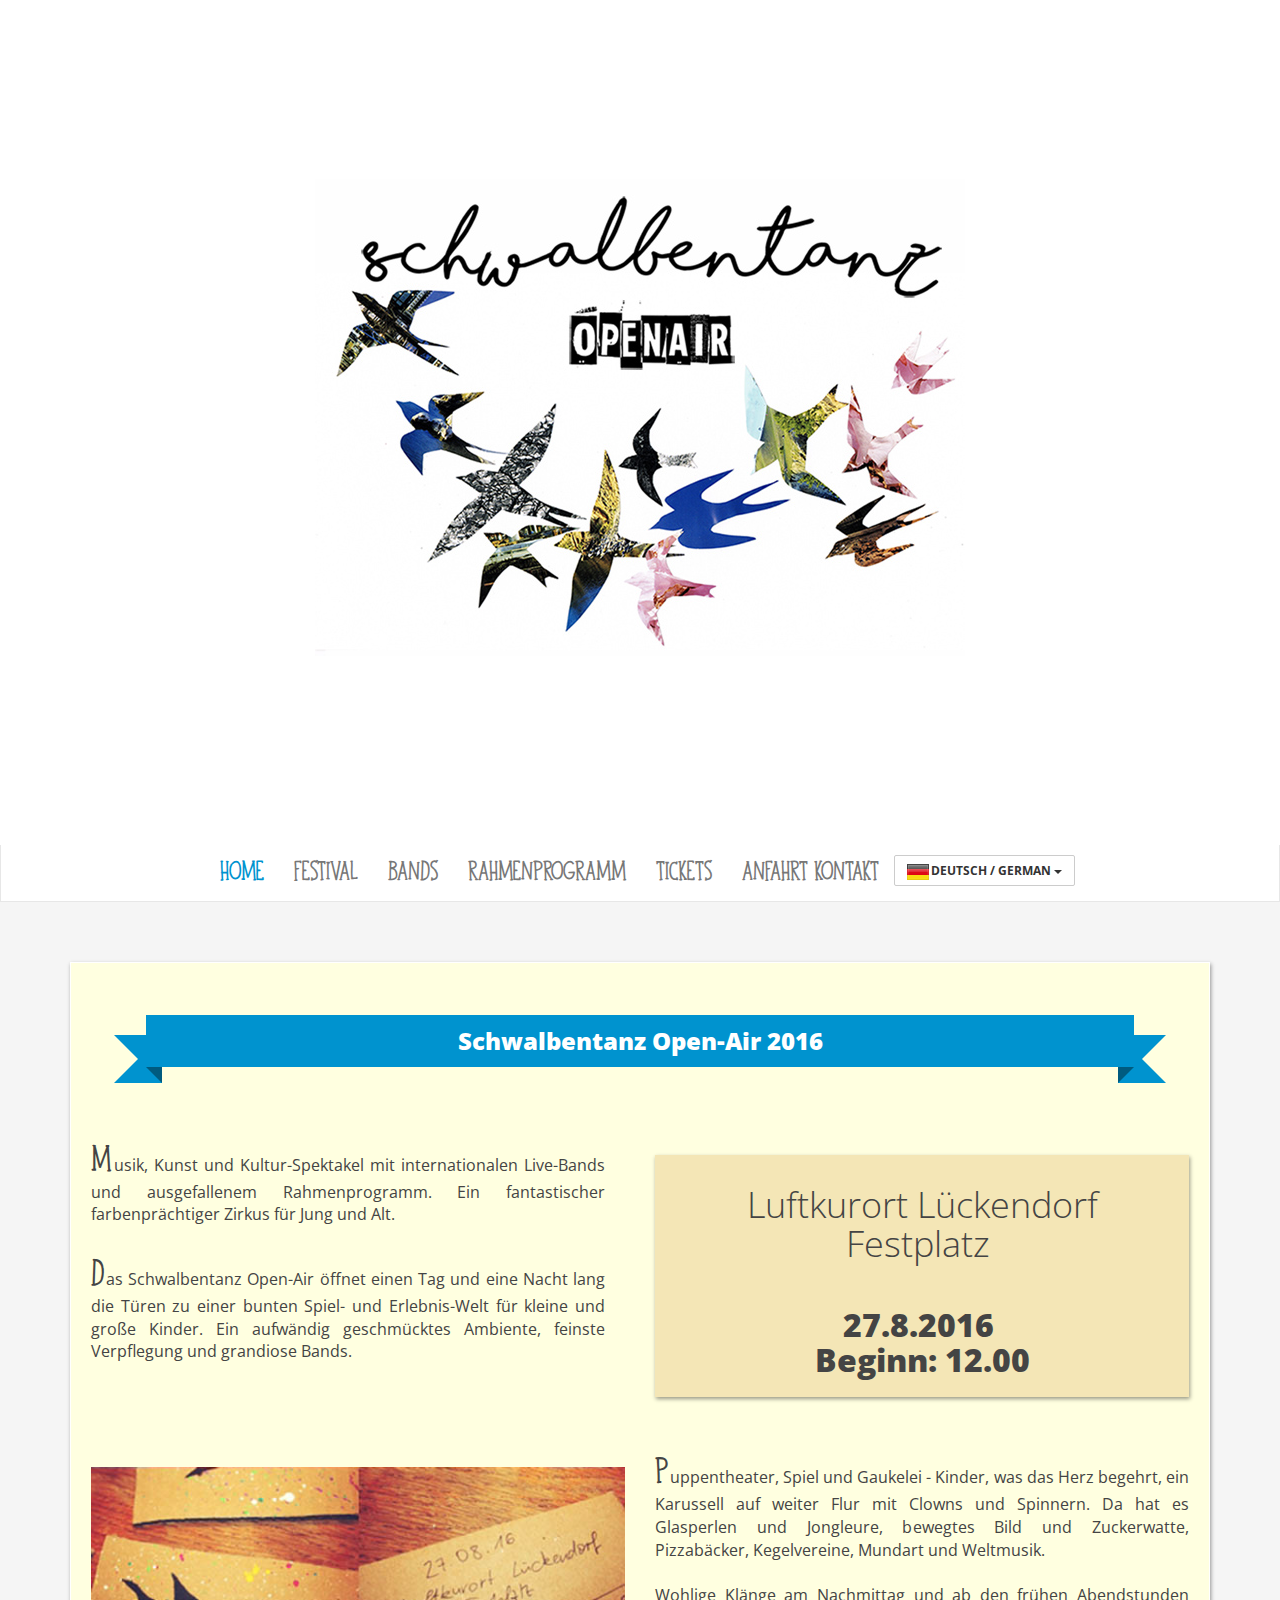
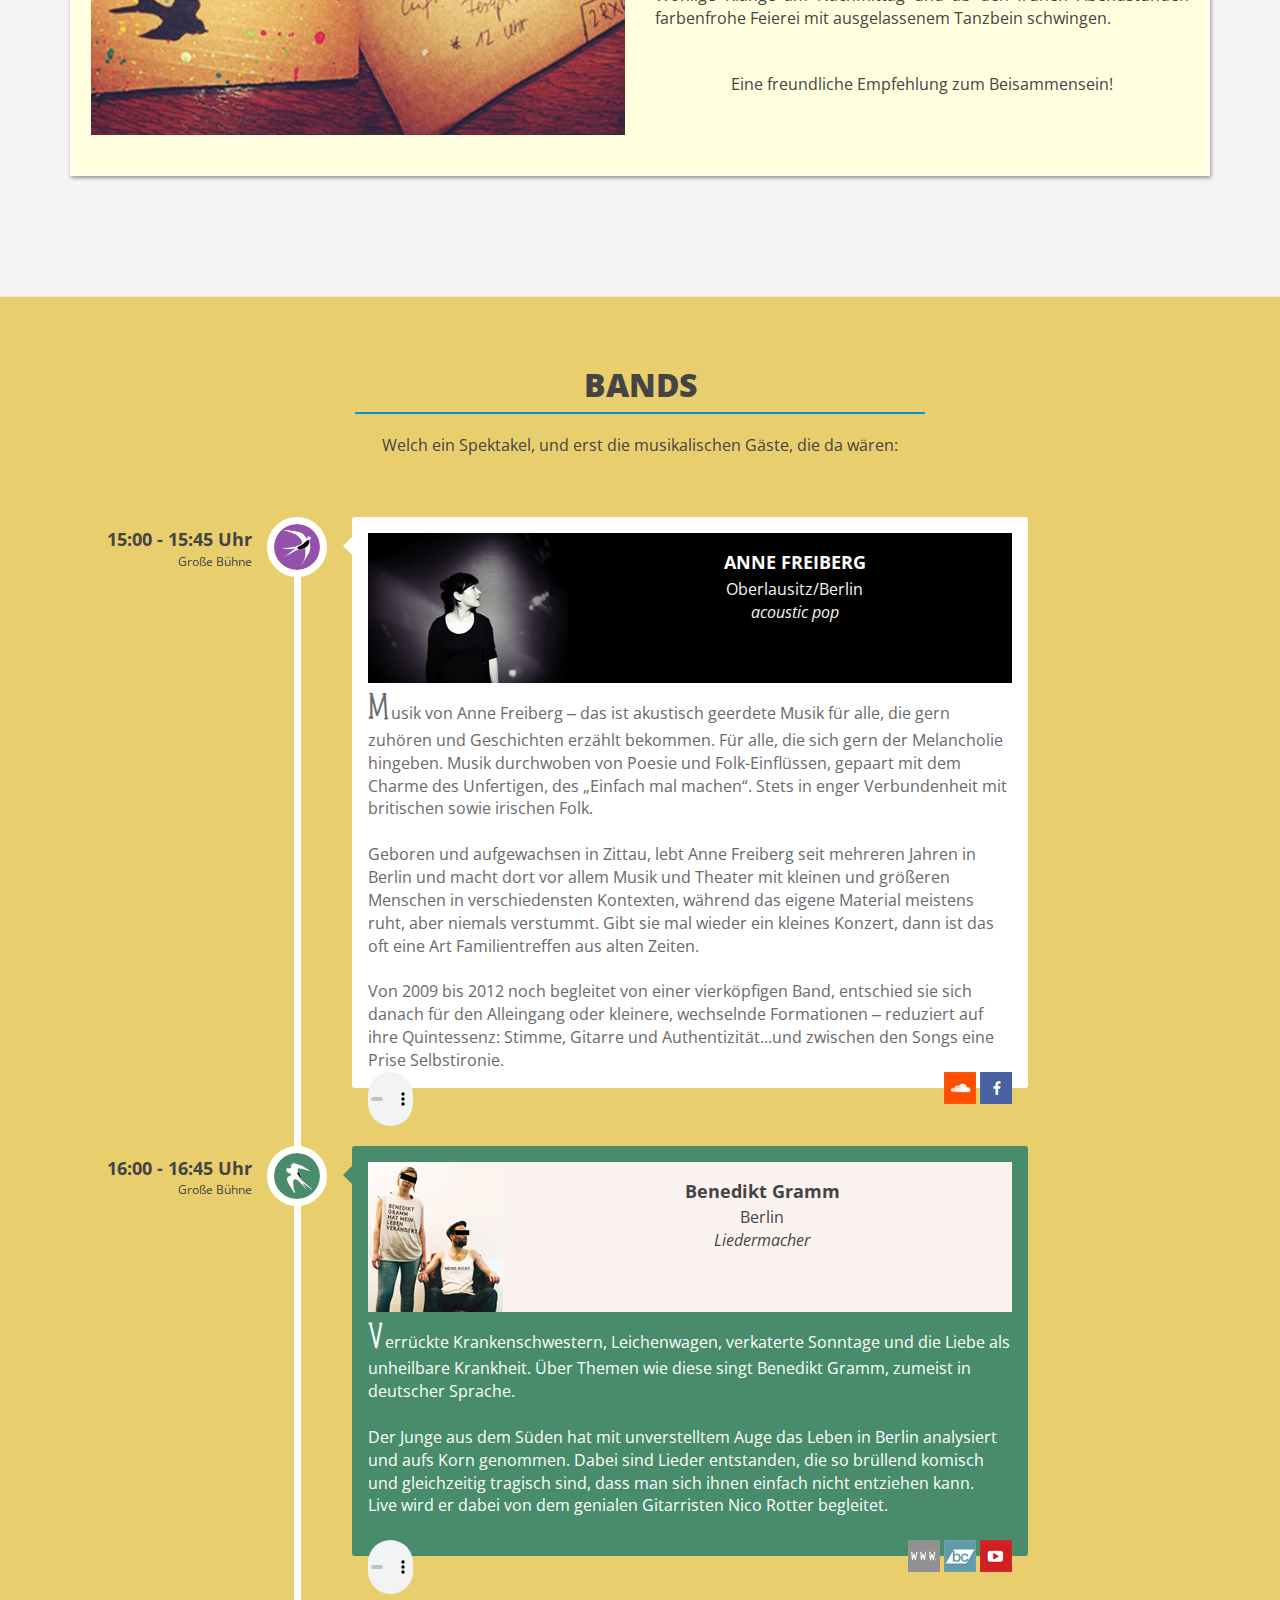
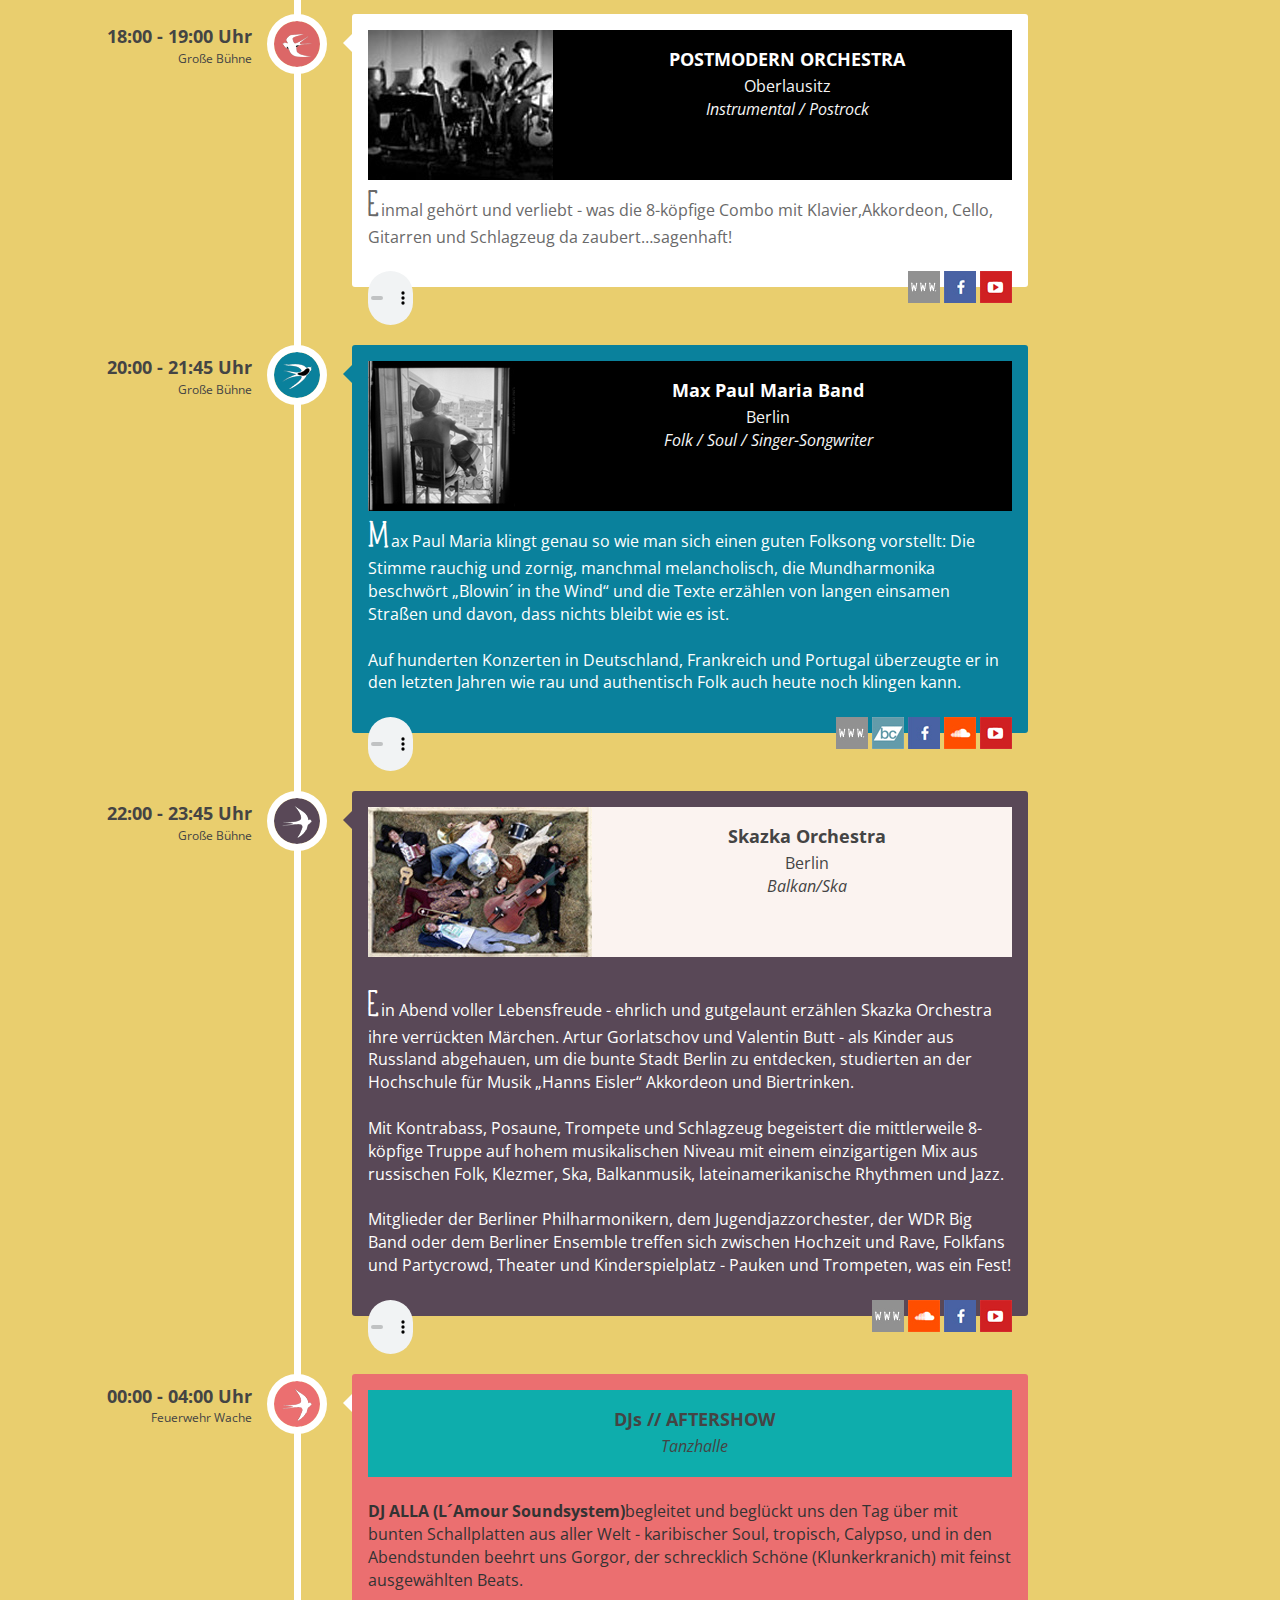
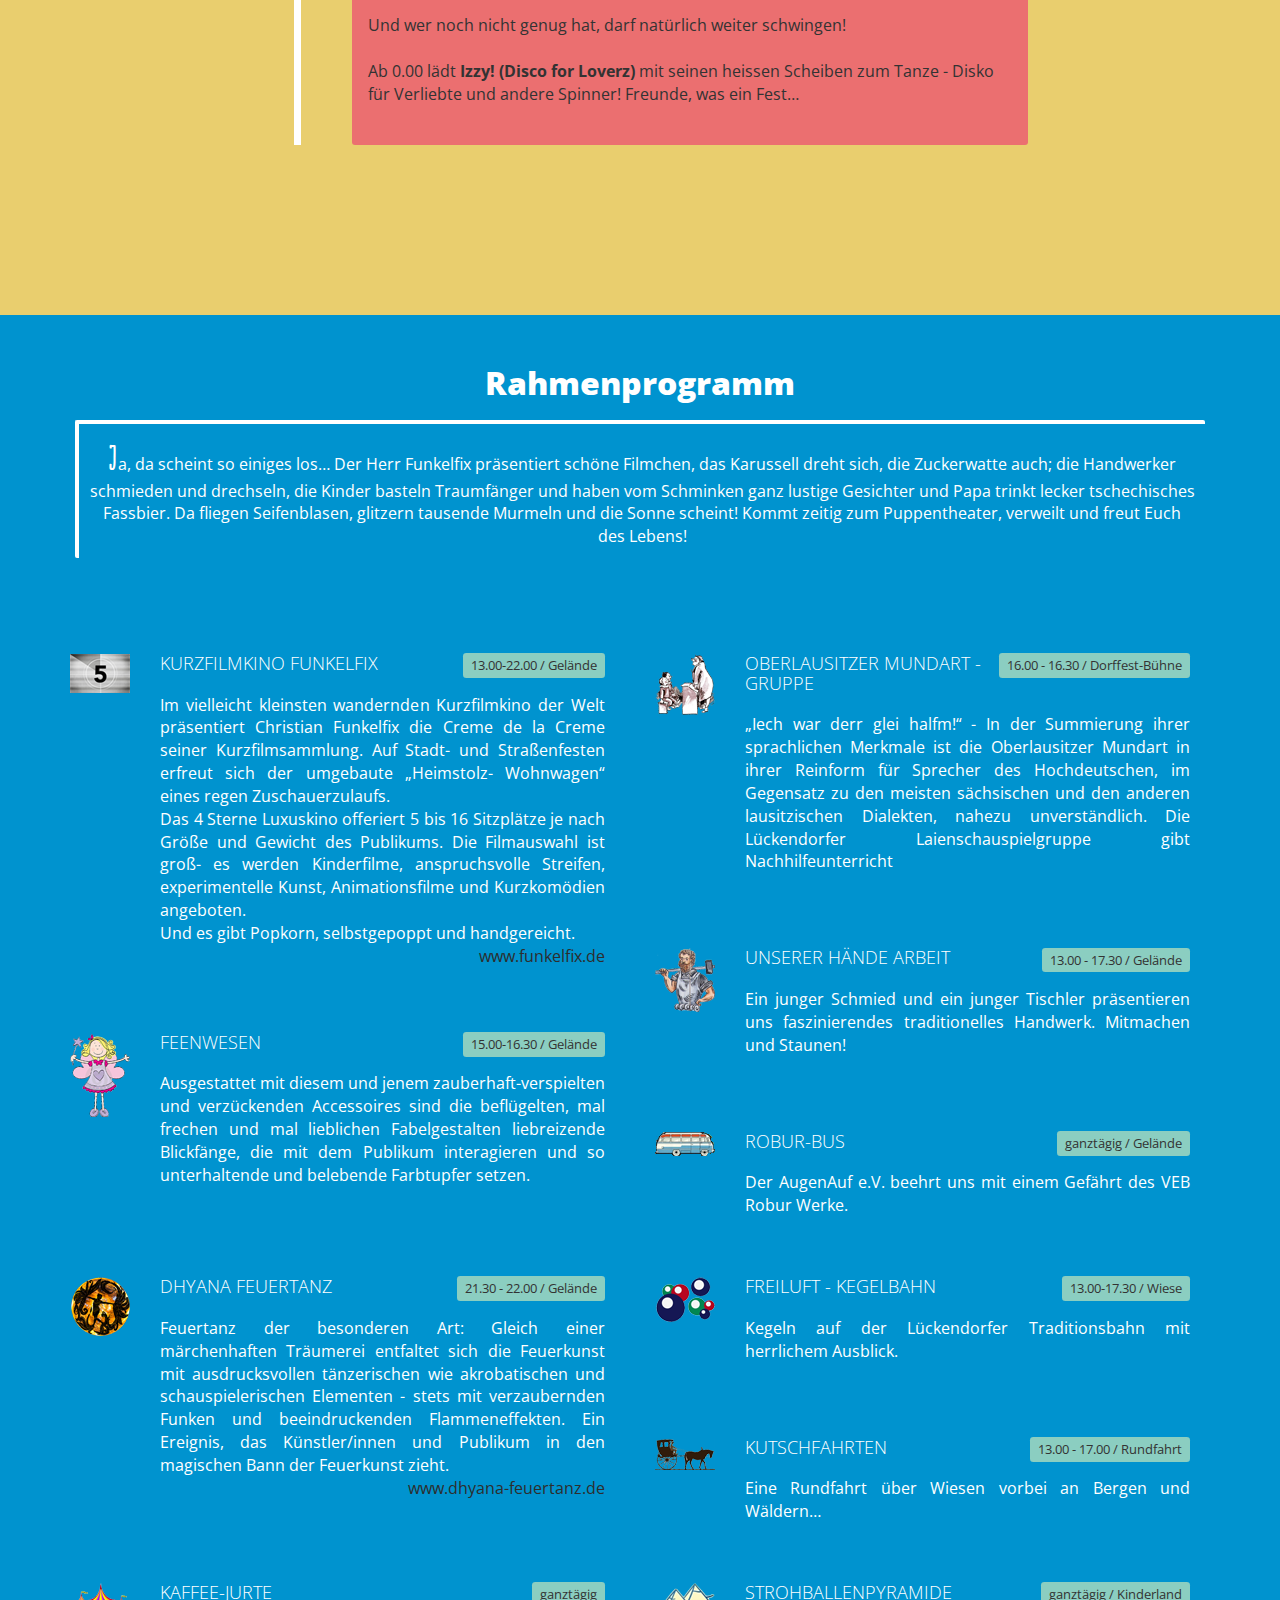
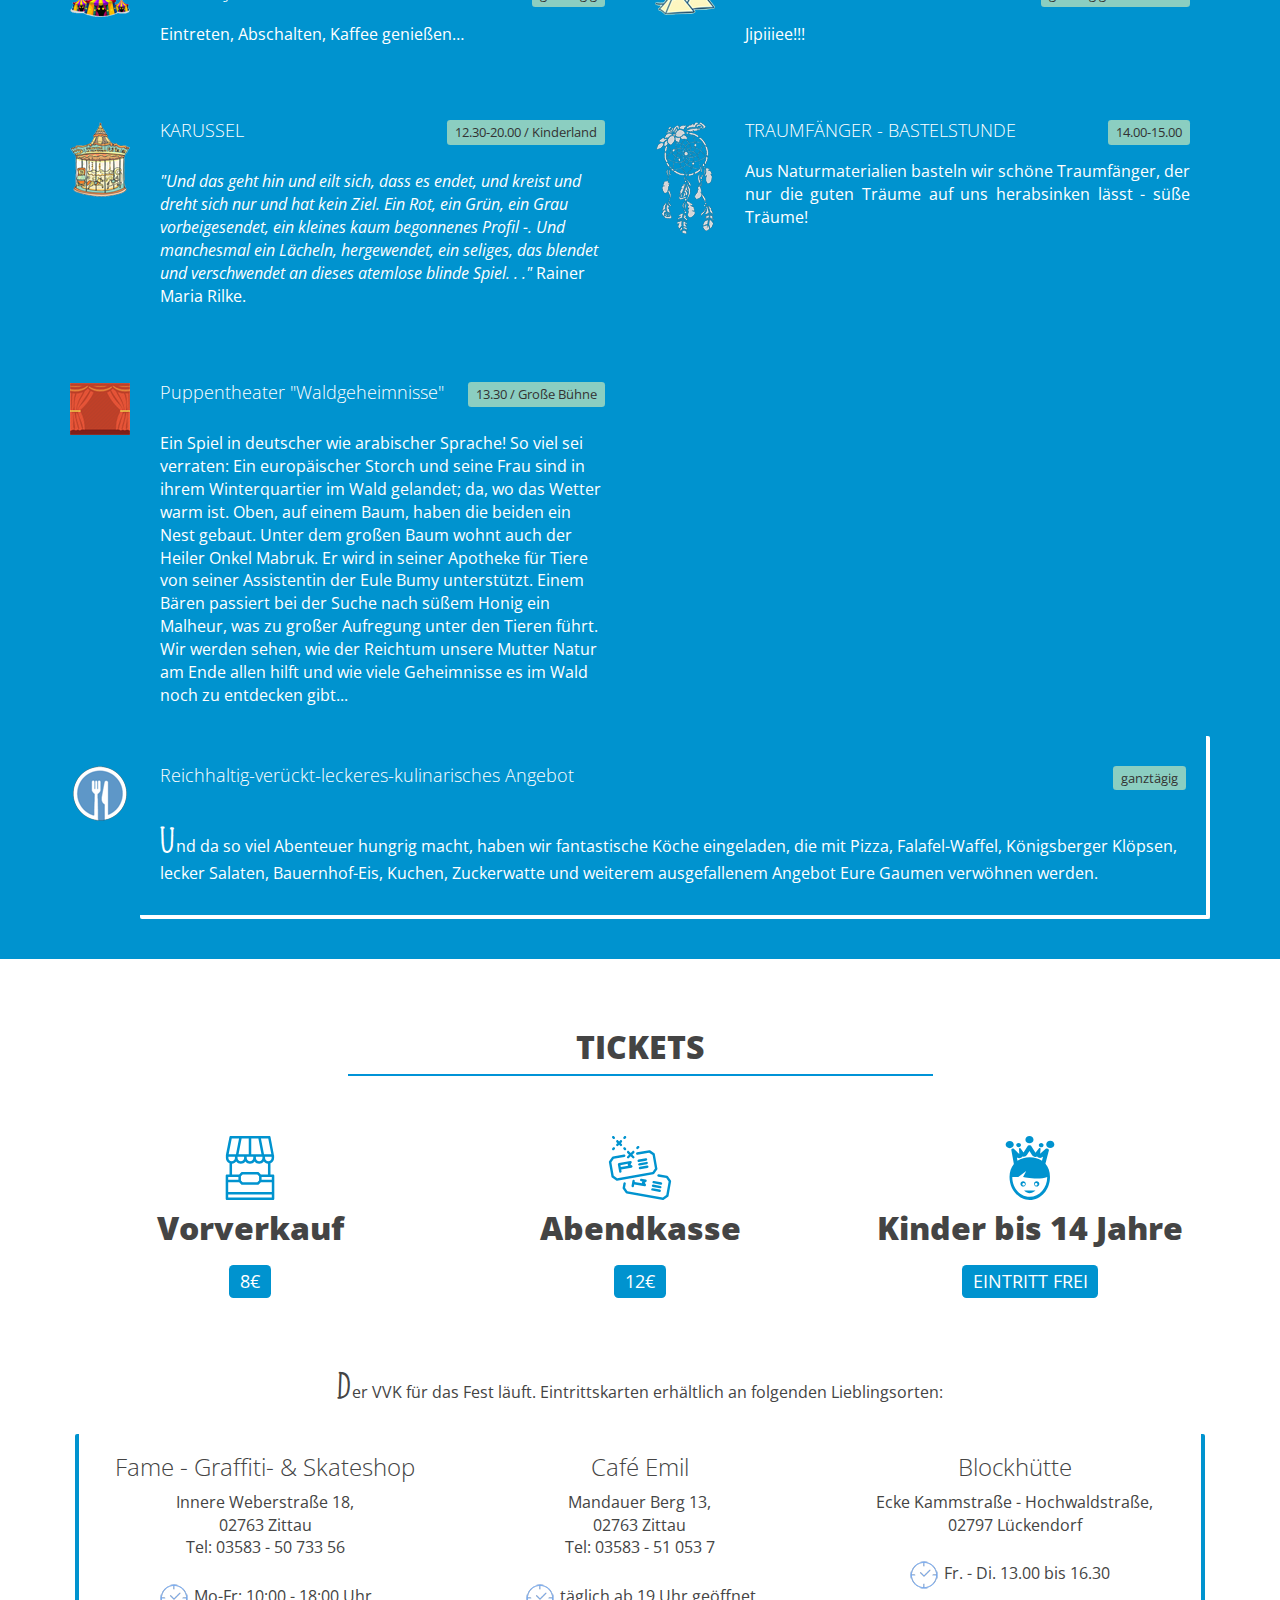
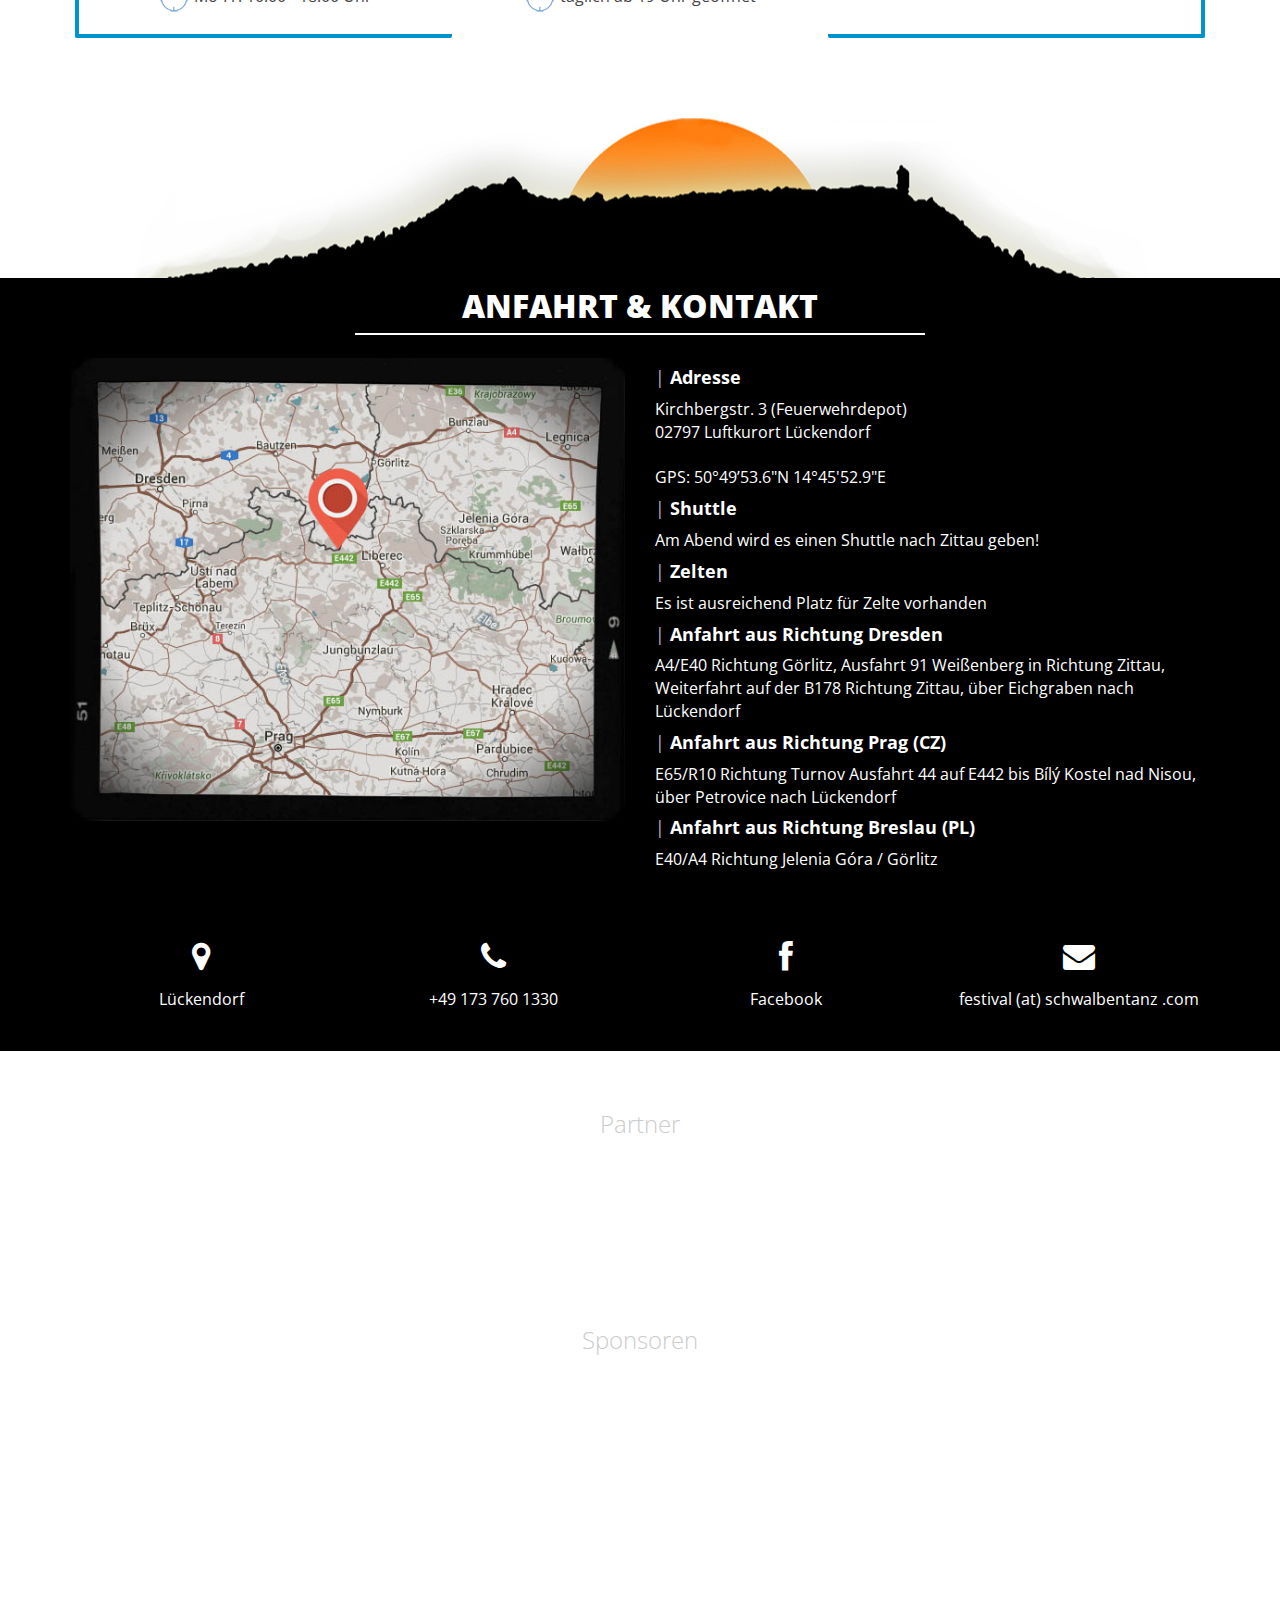
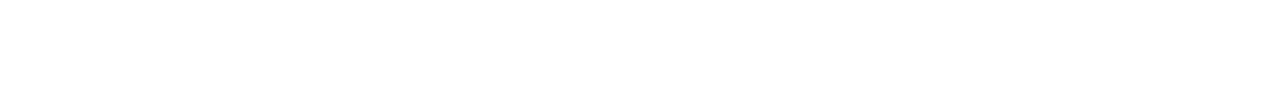
==== commit 881db541: "Bootstrap Grid in Festival Section" ====
--- a/index.html
+++ b/index.html
@@ -39,7 +39,7 @@
           <div class="row">
             <div class="col-lg-12">
               <div id="hero-div" class="text-center">
-               <a href="#festival"><img id="hero-img" class="img-responsive center-block" src="assets/img/cover/home.jpg"></a>
+               <a class="nav-external" href="#festival"><img id="hero-img" class="img-responsive center-block" src="assets/img/cover/home.jpg"></a>
               </div>
             </div>
           </div>
@@ -109,39 +109,44 @@
                       <strong class="ribbon-content"><h2>Schwalbentanz Open-Air 2016</h2></strong>
                     </h1>
                   </div>
-                  <div style="display: inline-table;">
-                    <div style="display: table-cell; width: 50%; padding-right: 20px;">
-                      <p class="text-justify" style="padding-right: 20px;">
+
+                <div class="row extra-bottom-padding">
+                  <div class="col-sm-6">
+                    <p class="text-justify" style="padding-right: 20px;">
                       <b class="initiale">M</b>usik,
                       Kunst und Kultur-Spektakel
                       mit internationalen Live-Bands
                       und ausgefallenem Rahmenprogramm.
-                      Ein fantastischer farbenprächtiger Zirkus für jung und alt.
-                        <br>
-                        <br>
-
-                        <b class="initiale">D</b>as Schwalbentanz Open-Air öffnet einen Tag und eine Nacht lang die Türen zu einer bunten Spiel- und Erlebnis-Welt für kleine und große Kinder.
-                        Ein aufwändig geschmücktes Ambiente, feinste Verpflegung und grandiose Bands.
-
-                      </p>
-                      <div class="festival-ticket-img" >
-                        <img class="img-responsive " src="assets/img/cover/karten.jpg">
-                      </div>
-
-
-                    </div>
-                    <div  style="display: table-cell;">
-                      <div class="apple" style="padding: 10px;">
+                      Ein fantastischer farbenprächtiger Zirkus für Jung und Alt.
+                      <br>
+                      <br>
+
+                      <b class="initiale">D</b>as Schwalbentanz Open-Air öffnet einen Tag und eine Nacht lang die Türen zu einer bunten Spiel- und Erlebnis-Welt für kleine und große Kinder.
+                      Ein aufwändig geschmücktes Ambiente, feinste Verpflegung und grandiose Bands.
+
+                    </p>
+
+                  </div>
+                  <div class="col-sm-6">
+                    <div class="apple" style="padding: 10px;">
                       <h1>Luftkurort Lückendorf<br>Festplatz  </h1>  
                       <h2>27.8.2016   <br> Beginn: 12.00</h2>
-                      </div>
-                      <br>
-                      <br>
-                      <p class="text-justify" style="margin: 0px;">
-                        <b class="initiale">P</b>uppentheater, Spiel und Gaukelei - Kinder, was das Herz begehrt,
+                    </div>
+                  </div>
+                </div>
+                <div class="row ">
+                  <div class="col-sm-6">
+                    <div class="festival-ticket-img" >
+                      <img class="img-responsive " src="assets/img/cover/karten.jpg">
+                    </div>
+                  </div>
+                  <div class="col-sm-6">
+
+                    <p class="text-justify" style="margin: 0px;">
+                      <b class="initiale">P</b>uppentheater, Spiel und Gaukelei - Kinder, was das Herz begehrt,
                       ein Karussell auf weiter Flur mit Clowns und Spinnern.
                       Da hat es Glasperlen und Jongleure,
                       bewegtes Bild und Zuckerwatte,
@@ -154,16 +159,13 @@
                       farbenfrohe Feierei mit ausgelassenem Tanzbein schwingen.
                       <br>
                       <br>
-                      </p>
-                      <p class="text-center">Eine freundliche Empfehlung zum Beisammensein!</p>
-
-                    </div>
-
-
-                  </div>
-
-
-              </div>
+                    </p>
+                    <p class="text-center">Eine freundliche Empfehlung zum Beisammensein!</p>
+
+                  </div>
+                </div>
+
+
             </div>
           </div>
         </div>
@@ -311,7 +313,7 @@
 
                   <article class="timeline-entry">
                     <div class="timeline-entry-inner">
-                      <time datetime="2014-01-10T03:45" class="timeline-time"><span>18:00 - 16:45 Uhr</span><span>Große Bühne</span></time>
+                      <time datetime="2014-01-10T03:45" class="timeline-time"><span>18:00 - 19:00 Uhr</span><span>Große Bühne</span></time>
                       <div class="timeline-icon bg-primary visible-sm visible-md visible-lg">
                         <img src="assets/img/timeline/schwalbe_01.png">
                       </div>
@@ -546,16 +548,17 @@
 
                         <div>
                           <p class="text-left" style="color: #333">
-                            <br><b>DJ ALLA (L´Amour Soundsystem)</b> begleitet und beglückt uns den Tag über mit bunten Schallplatten aus aller Welt - Karibischer Soul und Calypso
+                            <br><b>DJ ALLA (L´Amour Soundsystem)</b>begleitet und beglückt uns den Tag über mit
+                            bunten Schallplatten aus aller Welt - karibischer Soul, tropisch, Calypso, und in den
+                            Abendstunden beehrt uns Gorgor, der schrecklich Schöne (Klunkerkranich) mit
+                            feinst ausgewählten Beats.
                             <br>
                             <br>
                             Und wer noch nicht genug hat, darf natürlich weiter schwingen!
                             <br>
                             <br>
-                            ab 0.00 lädt <b>Izzy! (Disco for Loverz)</b> mit seinen heissen Scheiben zum Tanze - Disko für Verliebte und andere Spinner!
-                            <br>
-                            <br>
-                            Freunde, was ein Fest…
+                            Ab 0.00 lädt <b>Izzy! (Disco for Loverz)</b> mit seinen heissen Scheiben zum Tanze -
+                            Disko für Verliebte und andere Spinner! Freunde, was ein Fest…
                             <br>
                             <br>
                           </p>
@@ -581,9 +584,7 @@
               <div class="heading">
                 <h2>Rahmenprogramm</h2>
                 <p style="border:4px solid white; border-bottom: 0px; border-right: 0px; border-radius: 2px; margin: 20px; padding:10px;">
-                  <b class="initiale">J</b>a, da scheint so einiges los… Kommt zeitig zum Puppentheater, verweilt und freut Euch des Lebens!
-                  Der Herr Funkelfix präsentiert schöne Filmchen, das Karussell dreht sich, die Zuckerwatte auch; die Handwerker schmieden und
-                  drechseln, die Kinder basteln Traumfänger und Papa trinkt lecker tschechisches Fassbier.
+                  <b class="initiale">J</b>a, da scheint so einiges los…  Der Herr Funkelfix präsentiert schöne Filmchen, das Karussell dreht sich, die Zuckerwatte auch; die Handwerker schmieden und drechseln, die Kinder basteln Traumfänger und haben vom Schminken ganz lustige Gesichter und Papa trinkt lecker tschechisches Fassbier. Da fliegen Seifenblasen, glitzern tausende Murmeln und die Sonne scheint! Kommt zeitig zum Puppentheater, verweilt und freut Euch des Lebens!
                 </p>
               </div>
             </div>
@@ -980,6 +981,11 @@
               <h3>Blockhütte</h3>
               Ecke Kammstraße - Hochwaldstraße,<br> 02797 Lückendorf<br>
               <br>
+              <img src="assets/img/tickets/uhr.png">
+              Fr. - Di. 13.00 bis 16.30 + + +
               <br>
               <br>
             </div>
@@ -1115,14 +1121,14 @@
         </div>
 
         <div class="row extra-bottom-padding">
+          <div class="col-md-6 animated hiding" data-animation="fadeInUp">
+            <a href="http://www.pivovarcvikov.cz/de/" target="_blank">
+              <img class="media-object" src="assets/img/sponsor/cvicov.png"></a>
+          </div>
           <div class="col-md-6 animated hiding" data-animation="fadeInUp" >
             <a href="http://www.pohl-raumdesign.de/index.html" target="_blank">
               <img class="media-object" src="assets/img/sponsor/pohl_raumdesign.png">
             </a>
-          </div>
-          <div class="col-md-6 animated hiding" data-animation="fadeInUp">
-            <a href="http://www.pivovarcvikov.cz/de/" target="_blank">
-              <img class="media-object" src="assets/img/sponsor/cvicov.png"></a>
           </div>
         </div>
 
--- a/assets/css/style.css
+++ b/assets/css/style.css
@@ -164,6 +164,7 @@
 }
 
 .apple{
+  margin-top: 40px;
   background: rgba(233,206,139,0.5);
   border: 0px solid #FFF;
   border-radius: 0px;
--- a/assets/css/mediaqueries.css
+++ b/assets/css/mediaqueries.css
@@ -13,6 +13,14 @@
         border-right: 0px;
         border-radius: 2px;
     }
+
+    .festival-ticket-img{
+        margin-left: 5%;
+        margin-right: 5%;
+        text-align: center;
+
+    }
+
 }
 @media (max-width: 767px) {
     .page .content.cover { padding: 160px 0 }
@@ -20,6 +28,8 @@
     #testimonials .carousel-control.right { right: 10px }
     .ribbon-content > h2 {line-height: 1em;}
     .contact-info {padding-left: 30px;}
+
+
 }
 
 @media (max-width: 480px) {
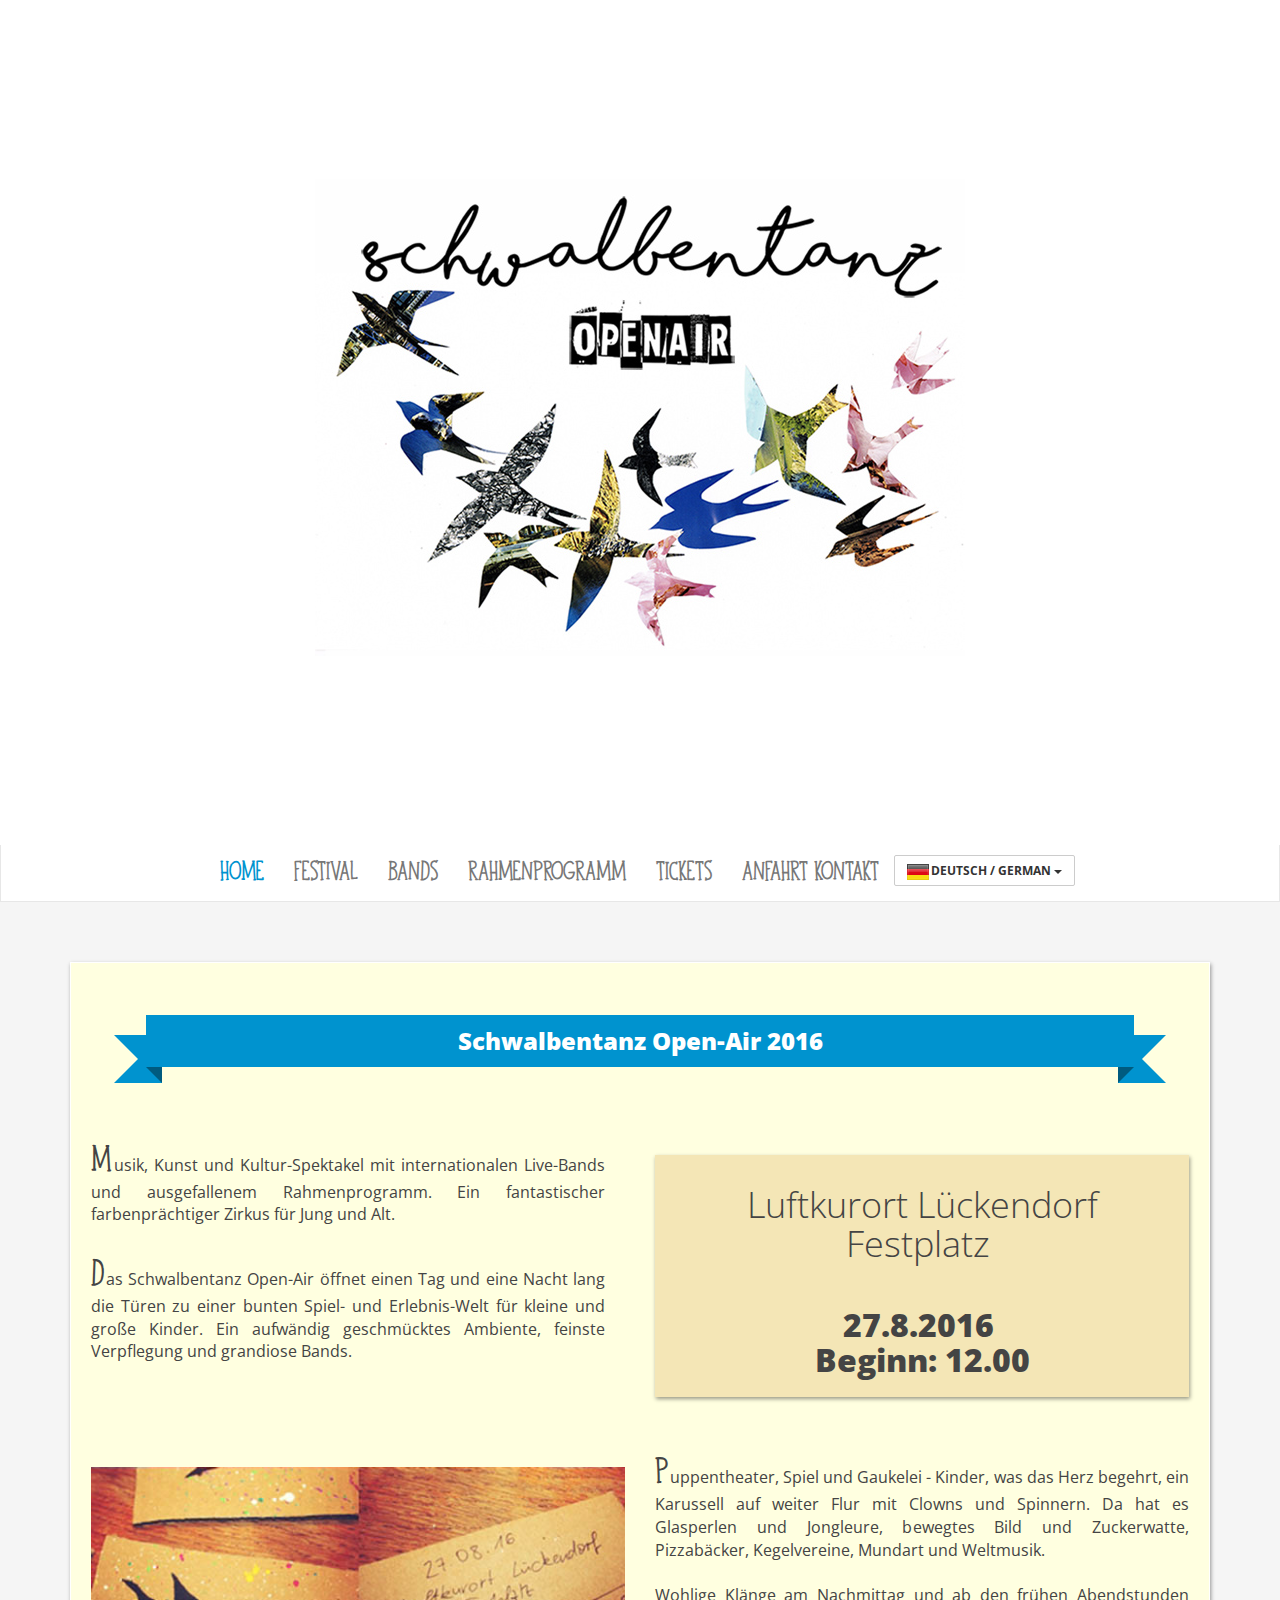
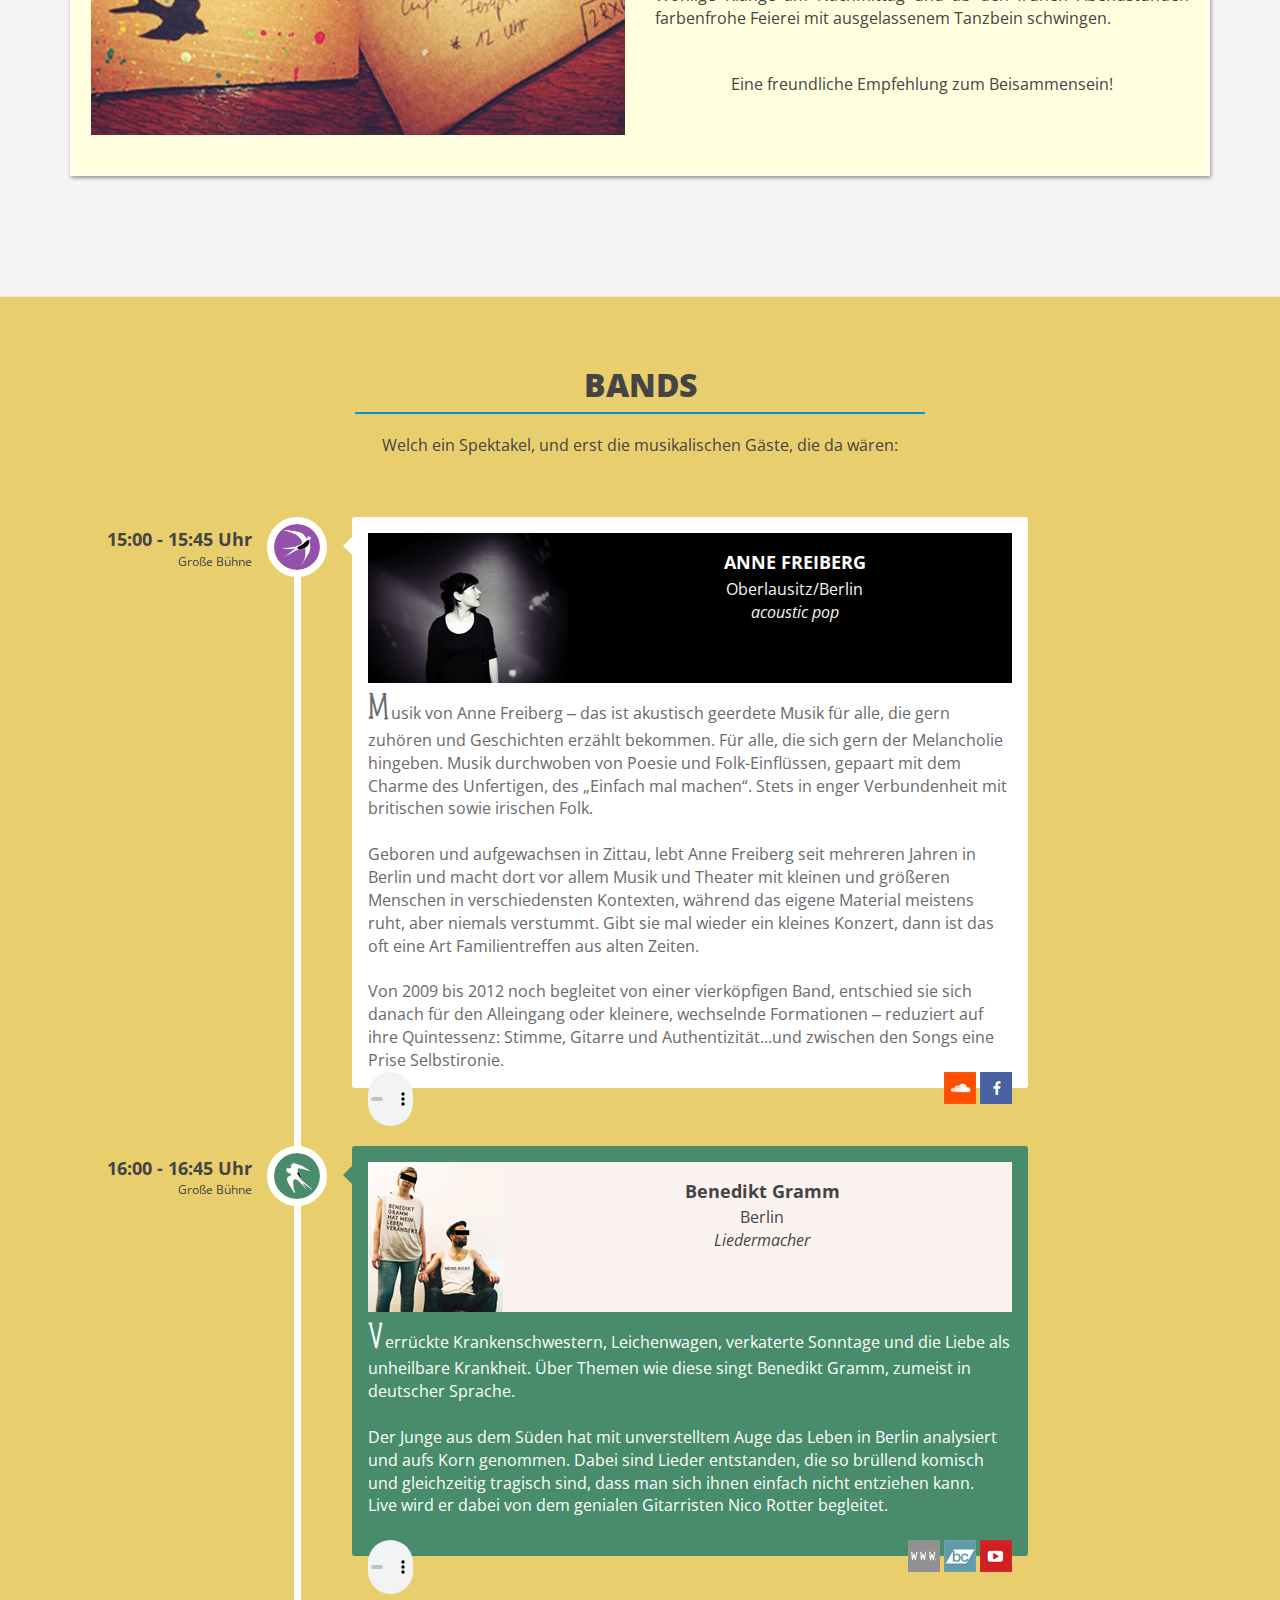
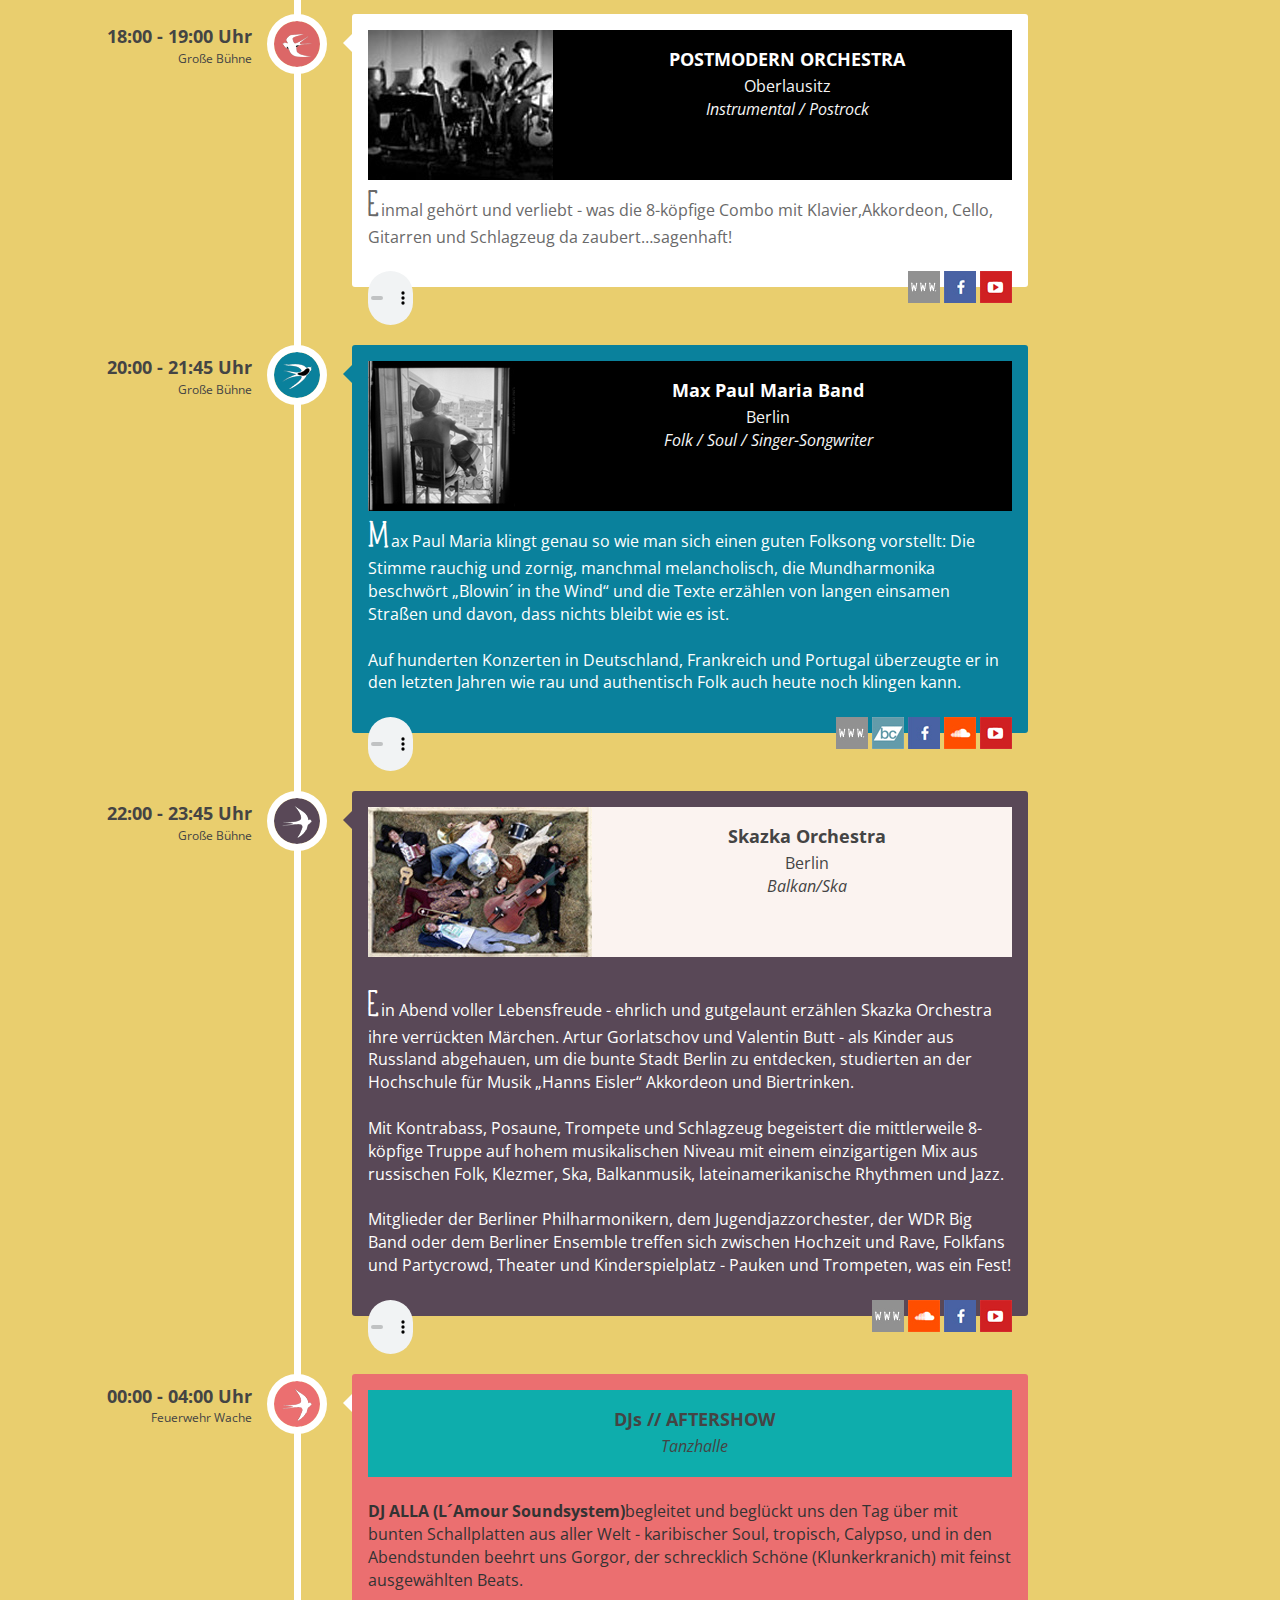
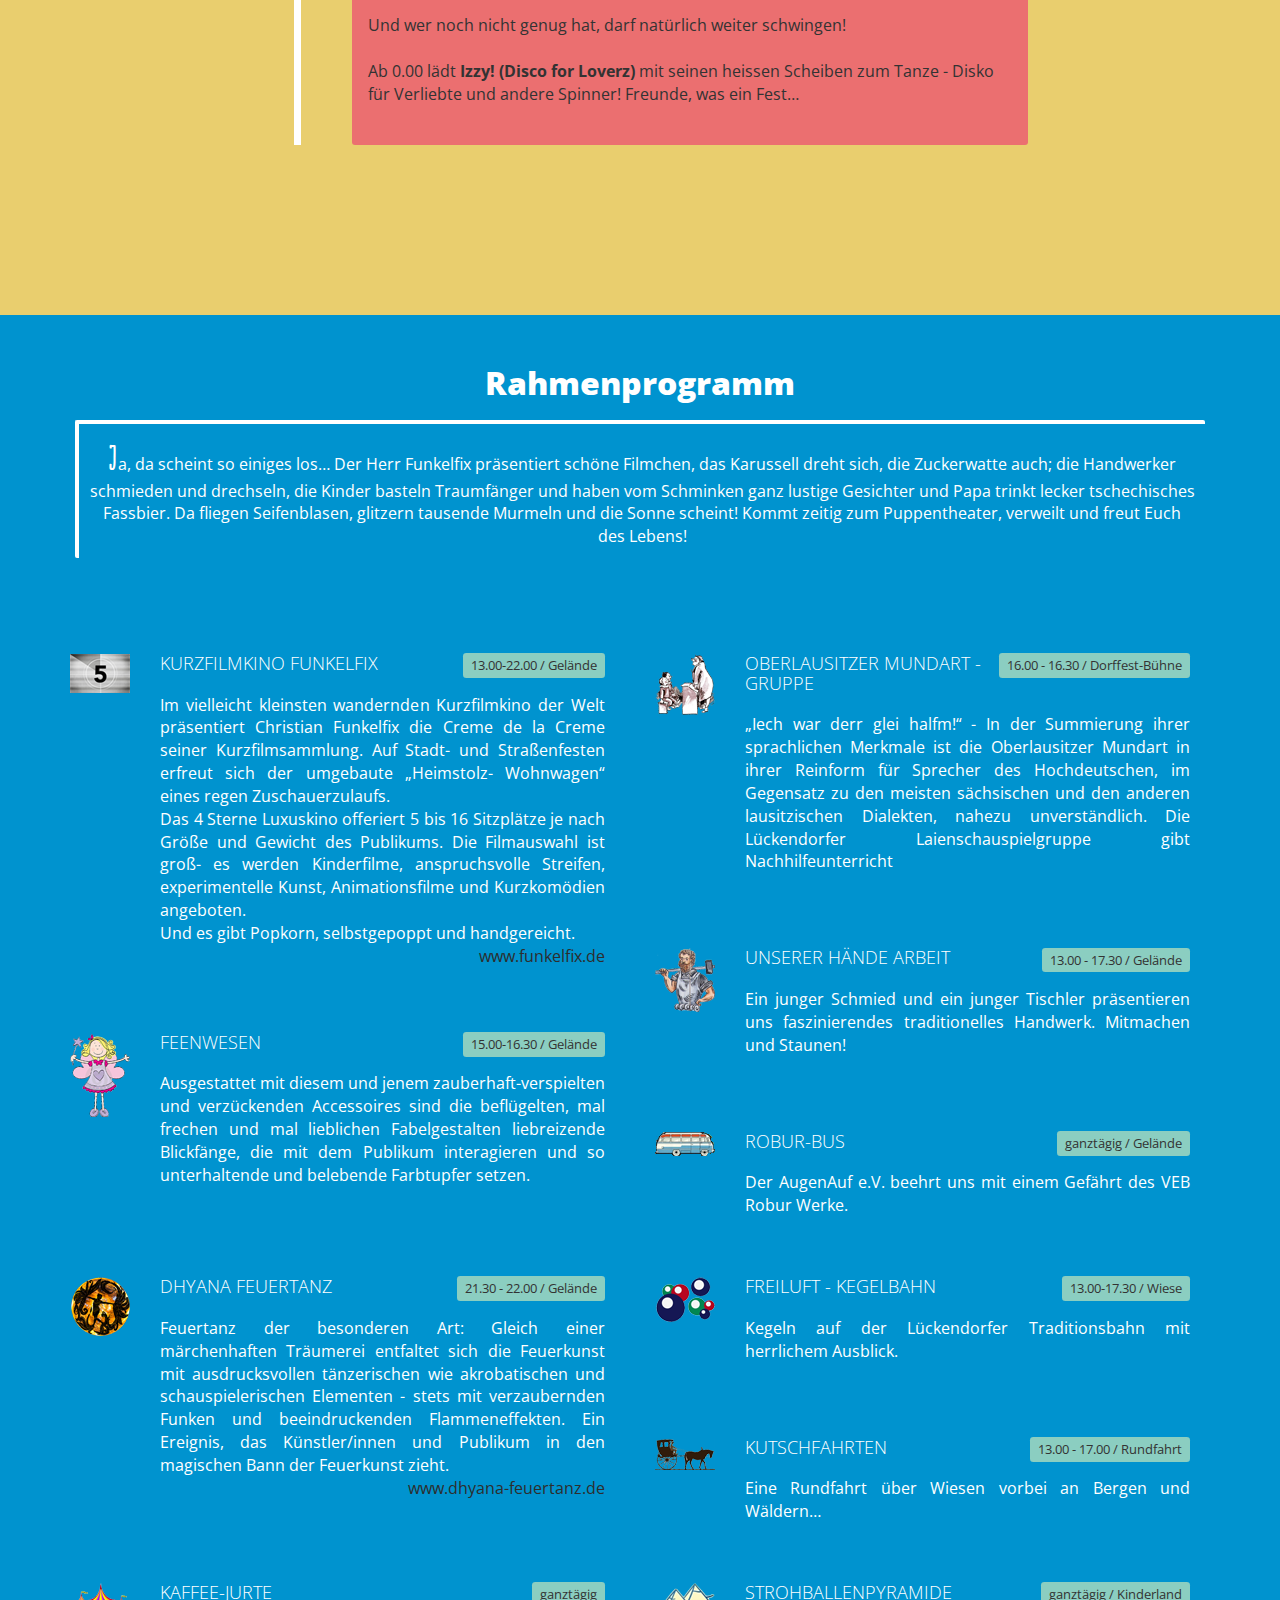
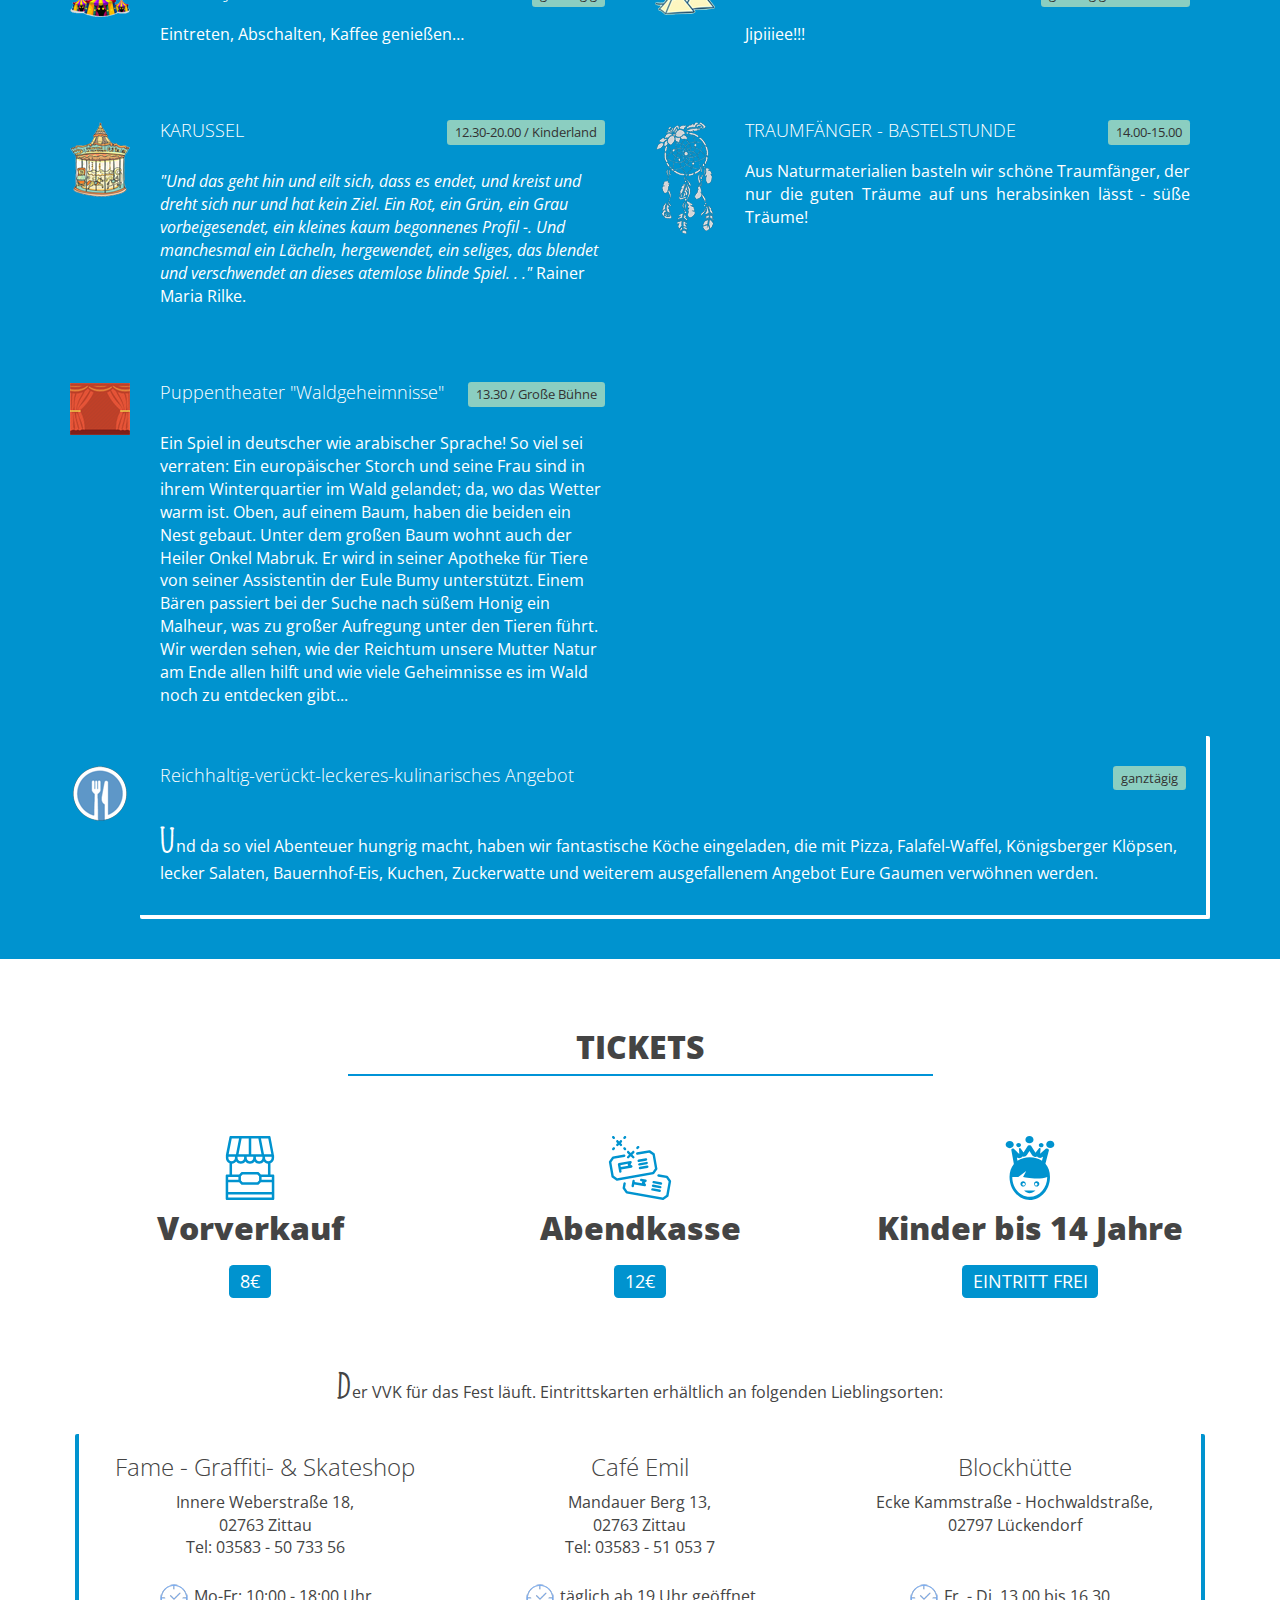
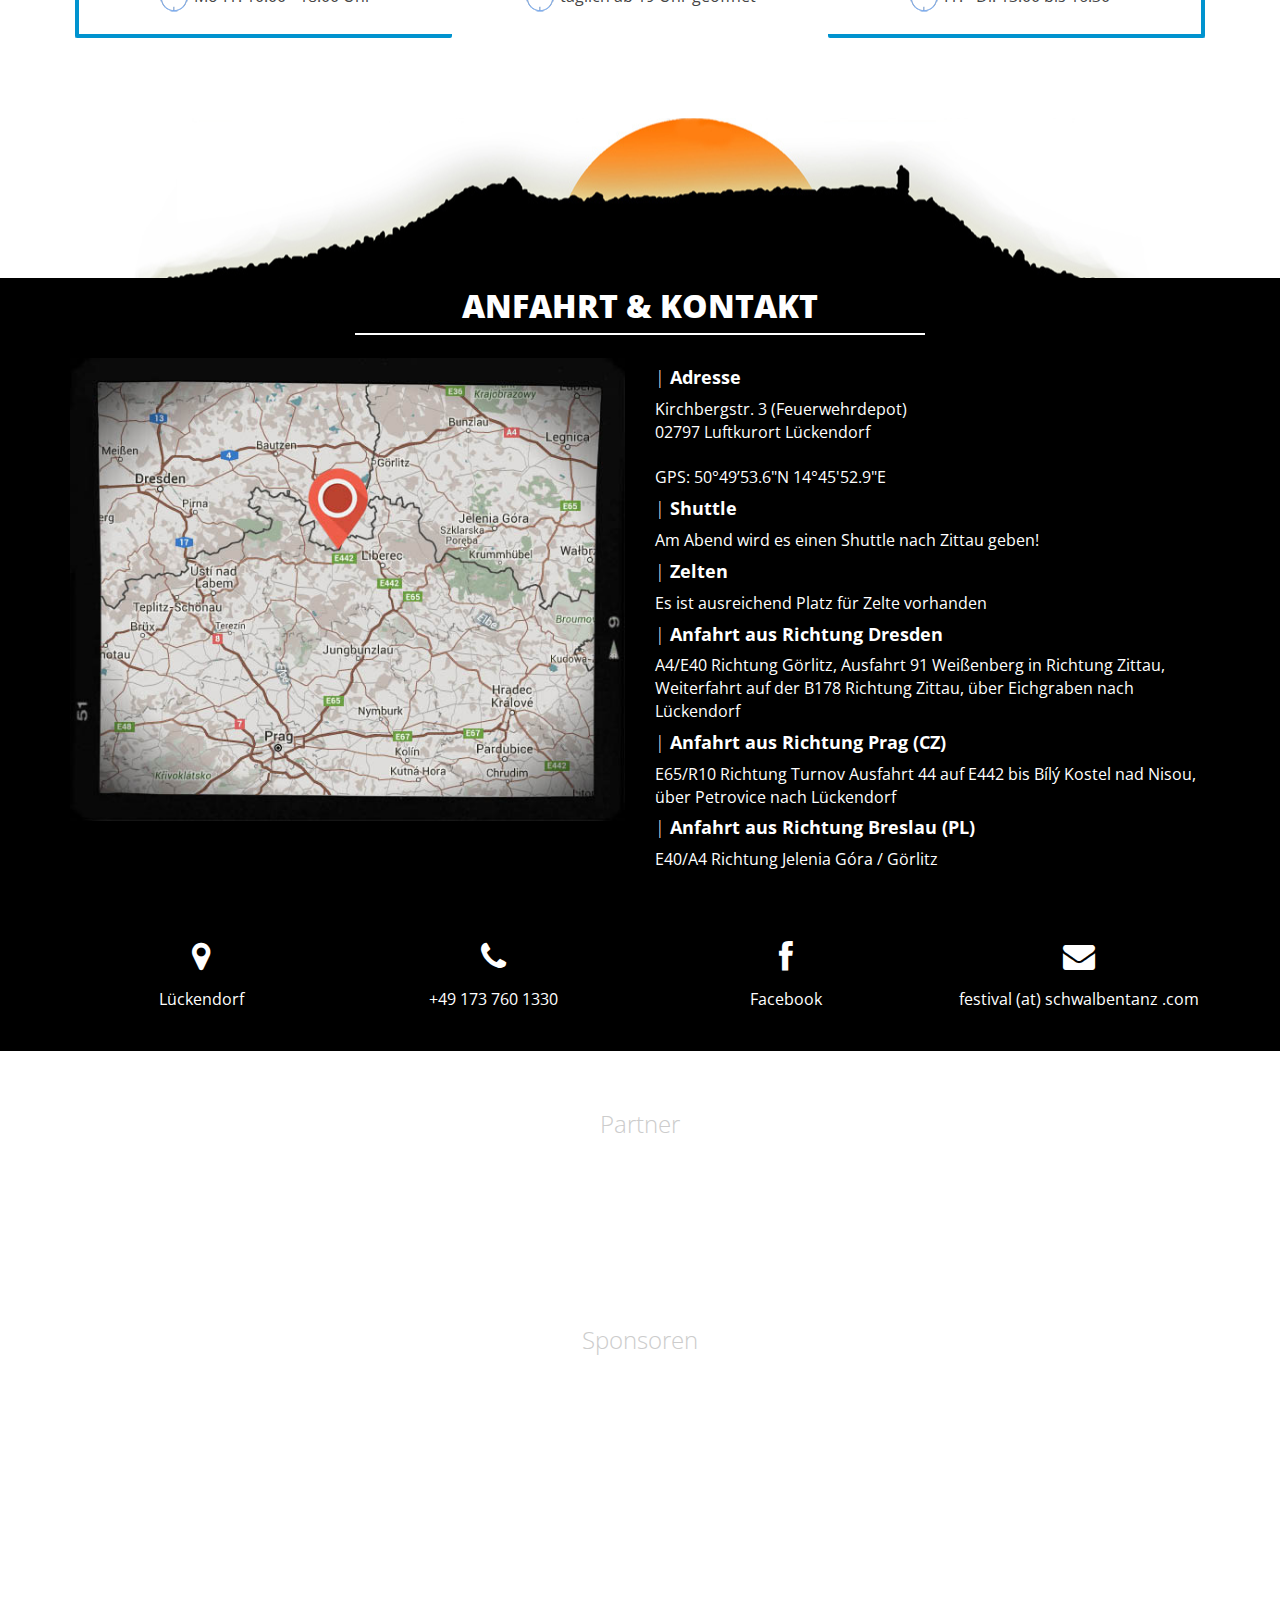
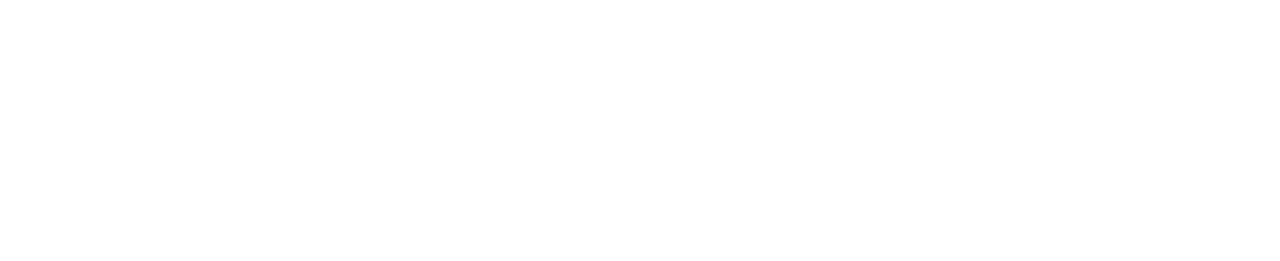
==== commit 437f11e0: "größeres Sponosoren Logo" ====
--- a/index.html
+++ b/index.html
@@ -981,12 +981,12 @@
               <h3>Blockhütte</h3>
               Ecke Kammstraße - Hochwaldstraße,<br> 02797 Lückendorf<br>
               <br>
+              <br>
               <img src="assets/img/tickets/uhr.png">
               Fr. - Di. 13.00 bis 16.30      
-              <br>
               <br>
             </div>
           </div>
@@ -1123,11 +1123,11 @@
         <div class="row extra-bottom-padding">
           <div class="col-md-6 animated hiding" data-animation="fadeInUp">
             <a href="http://www.pivovarcvikov.cz/de/" target="_blank">
-              <img class="media-object" src="assets/img/sponsor/cvicov.png"></a>
+              <img class="media-object img-responsive" src="assets/img/sponsor/cvicov.png"></a>
           </div>
           <div class="col-md-6 animated hiding" data-animation="fadeInUp" >
             <a href="http://www.pohl-raumdesign.de/index.html" target="_blank">
-              <img class="media-object" src="assets/img/sponsor/pohl_raumdesign.png">
+              <img class="media-object img-responsive" src="assets/img/sponsor/pohl_raumdesign.png">
             </a>
           </div>
         </div>
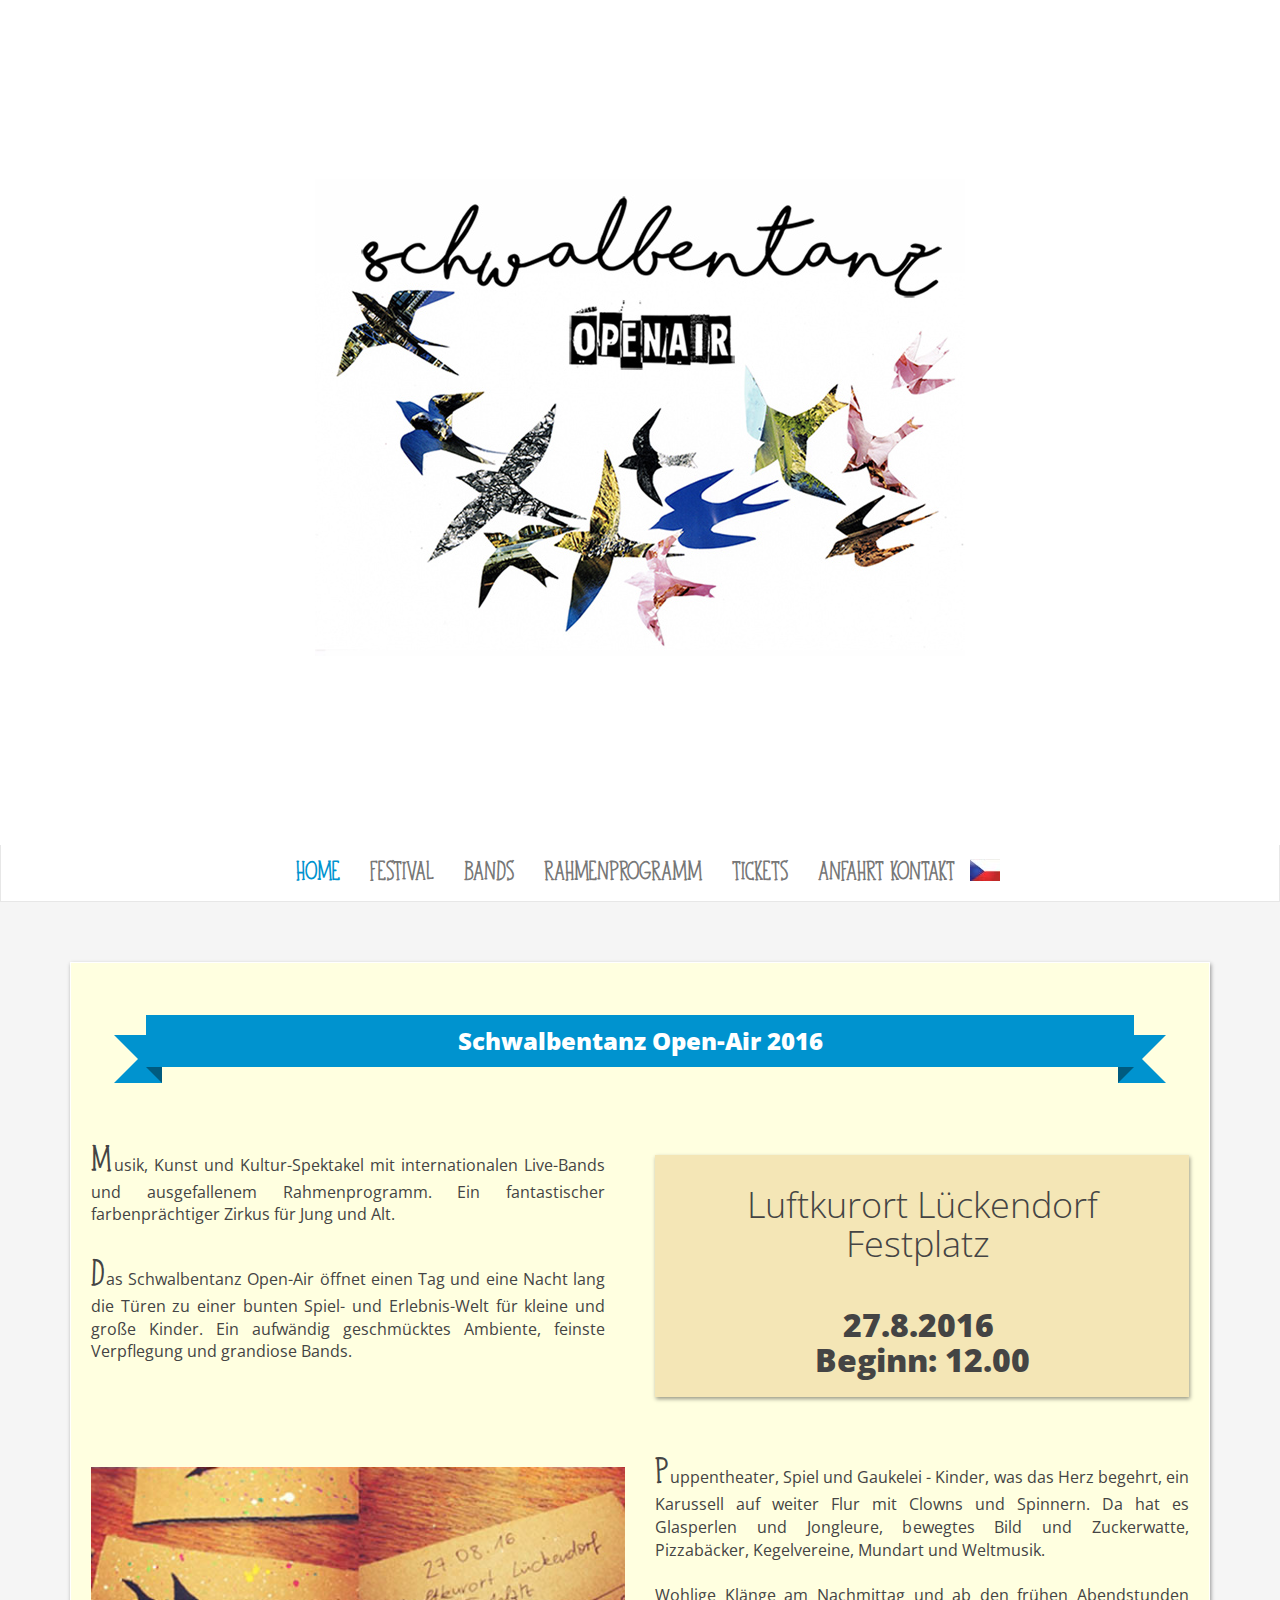
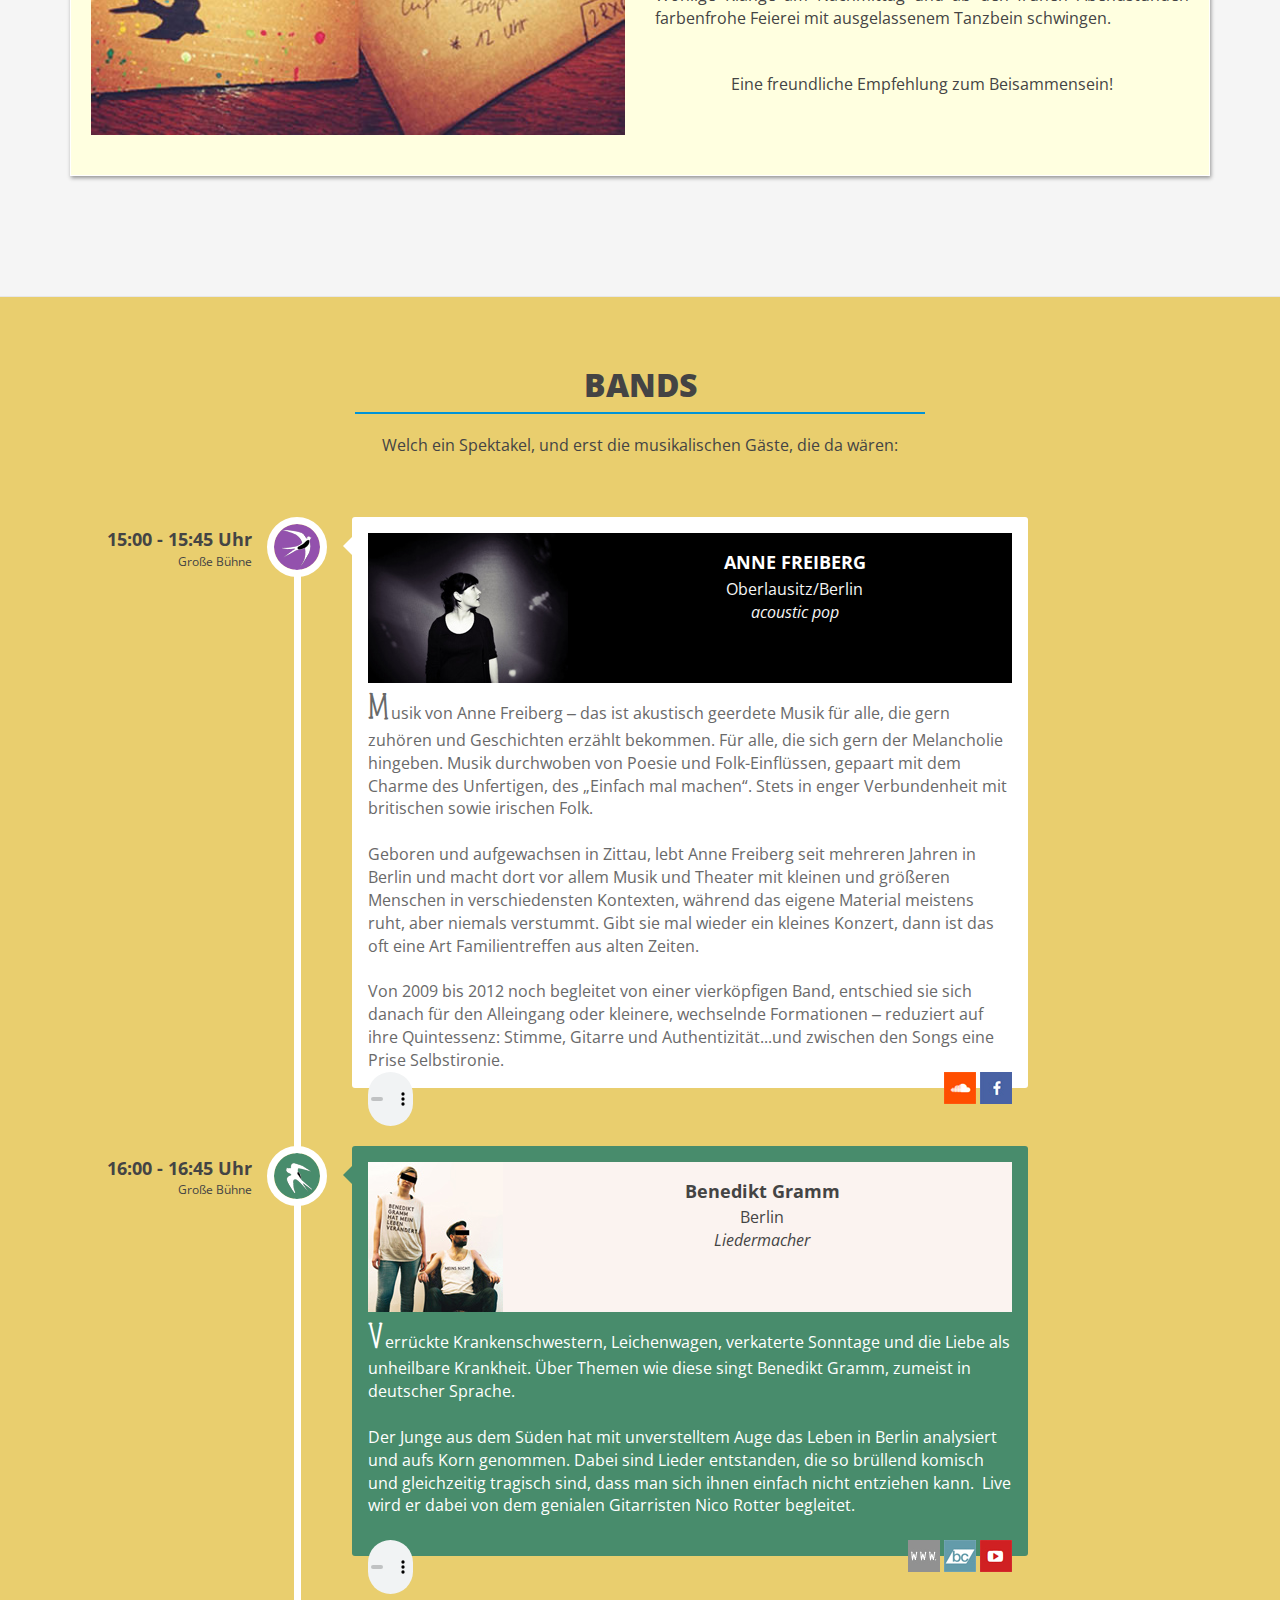
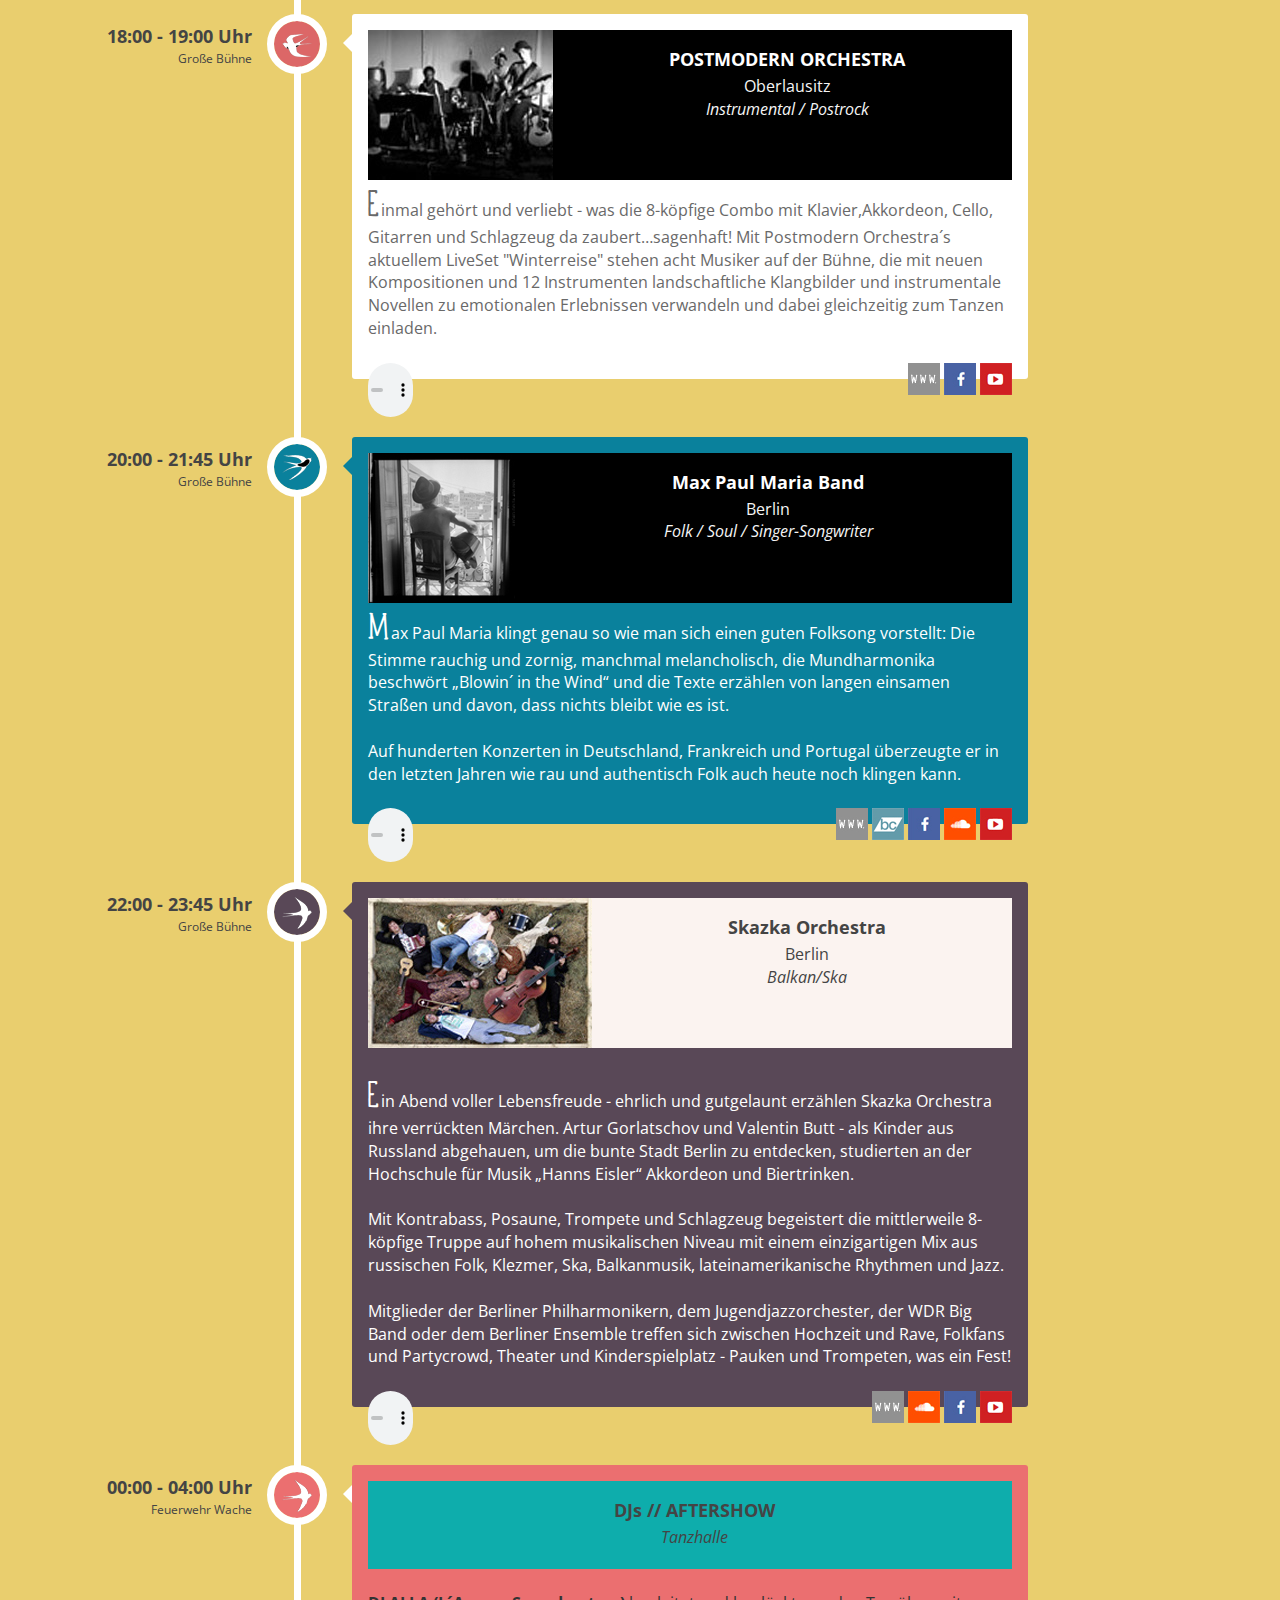
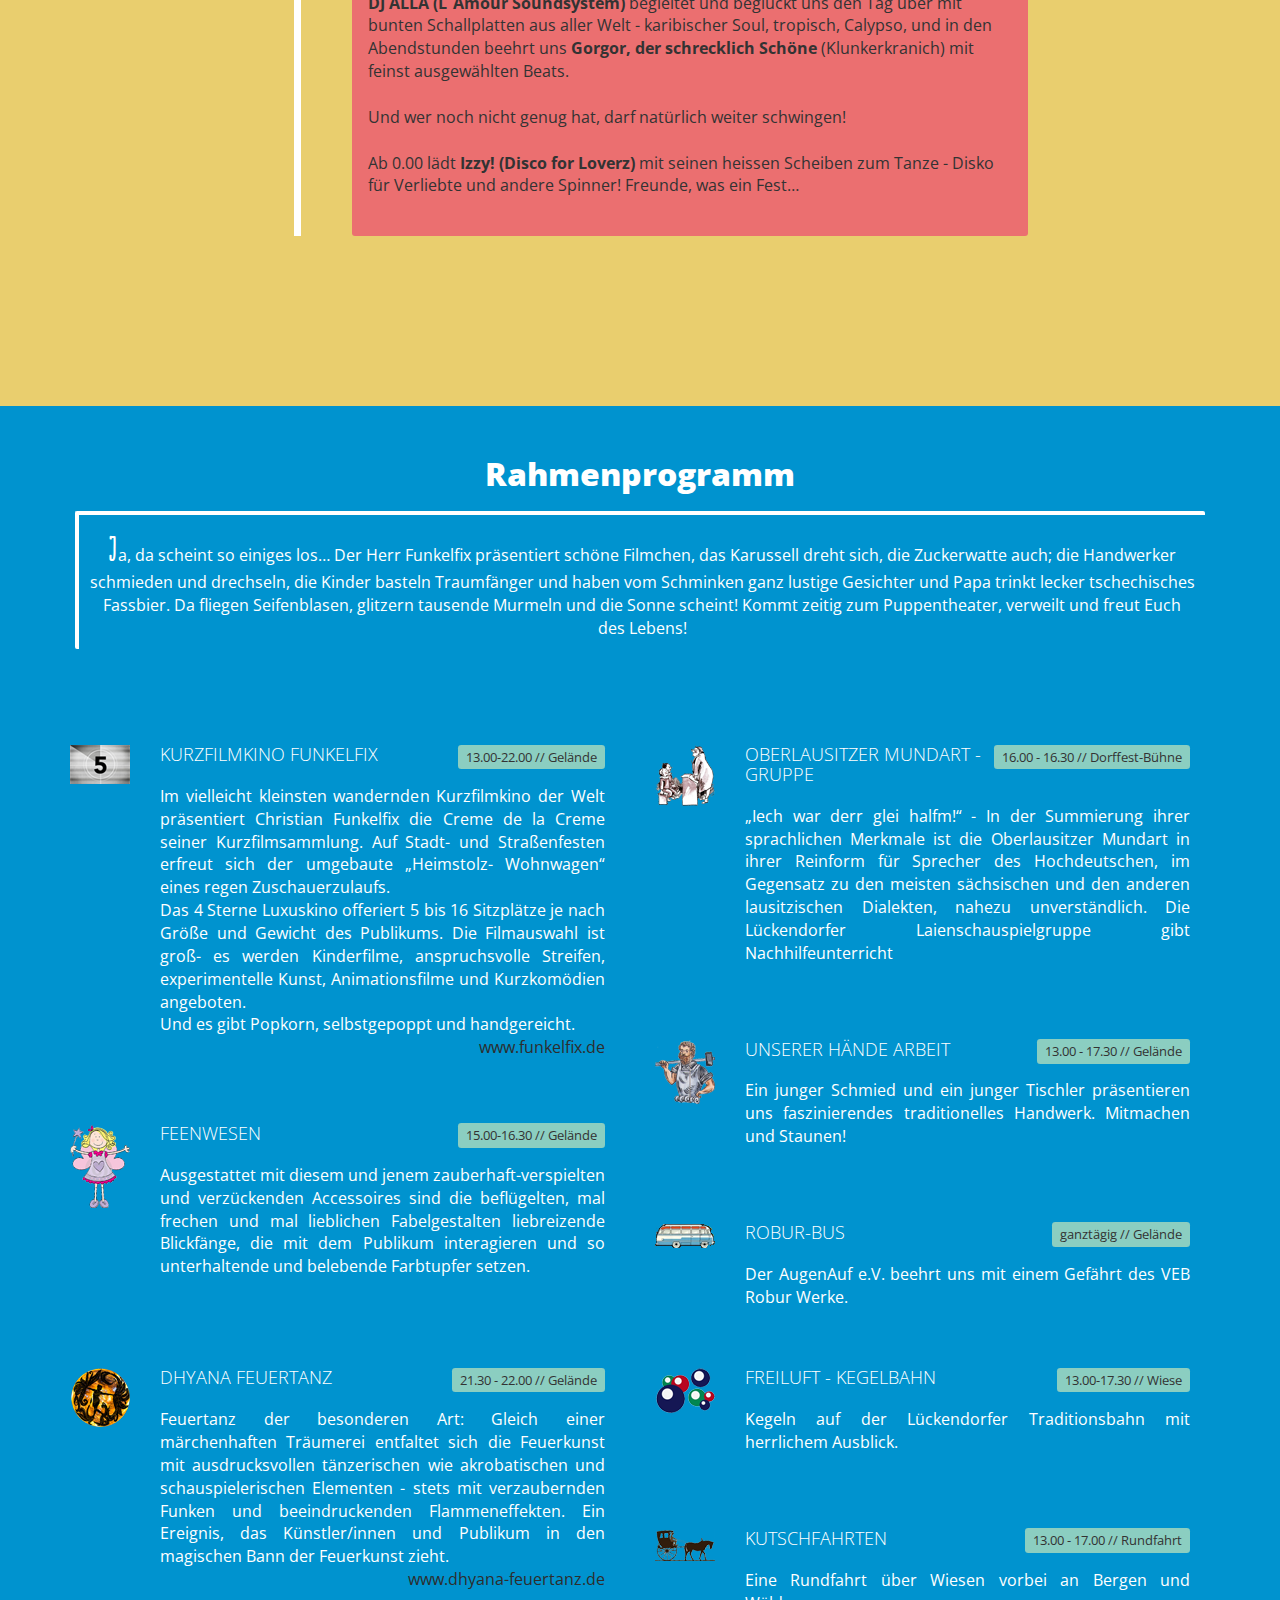
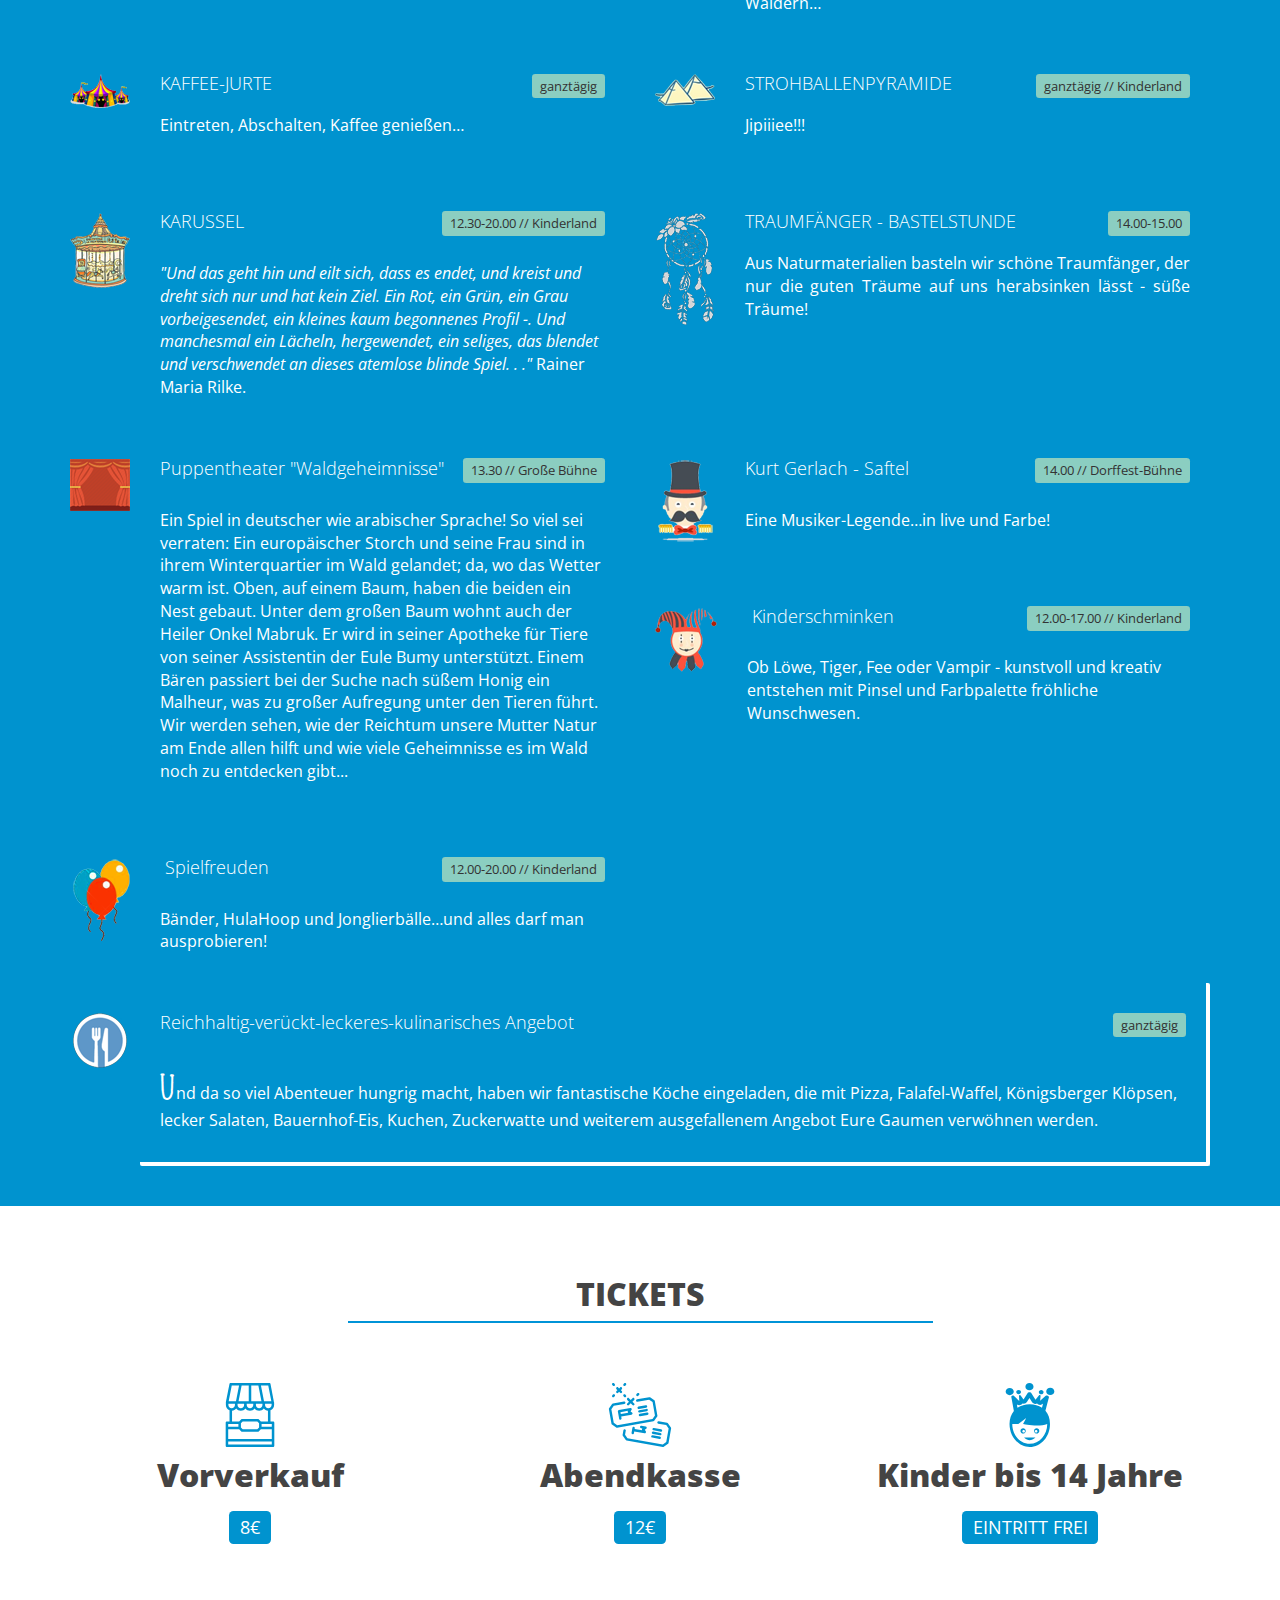
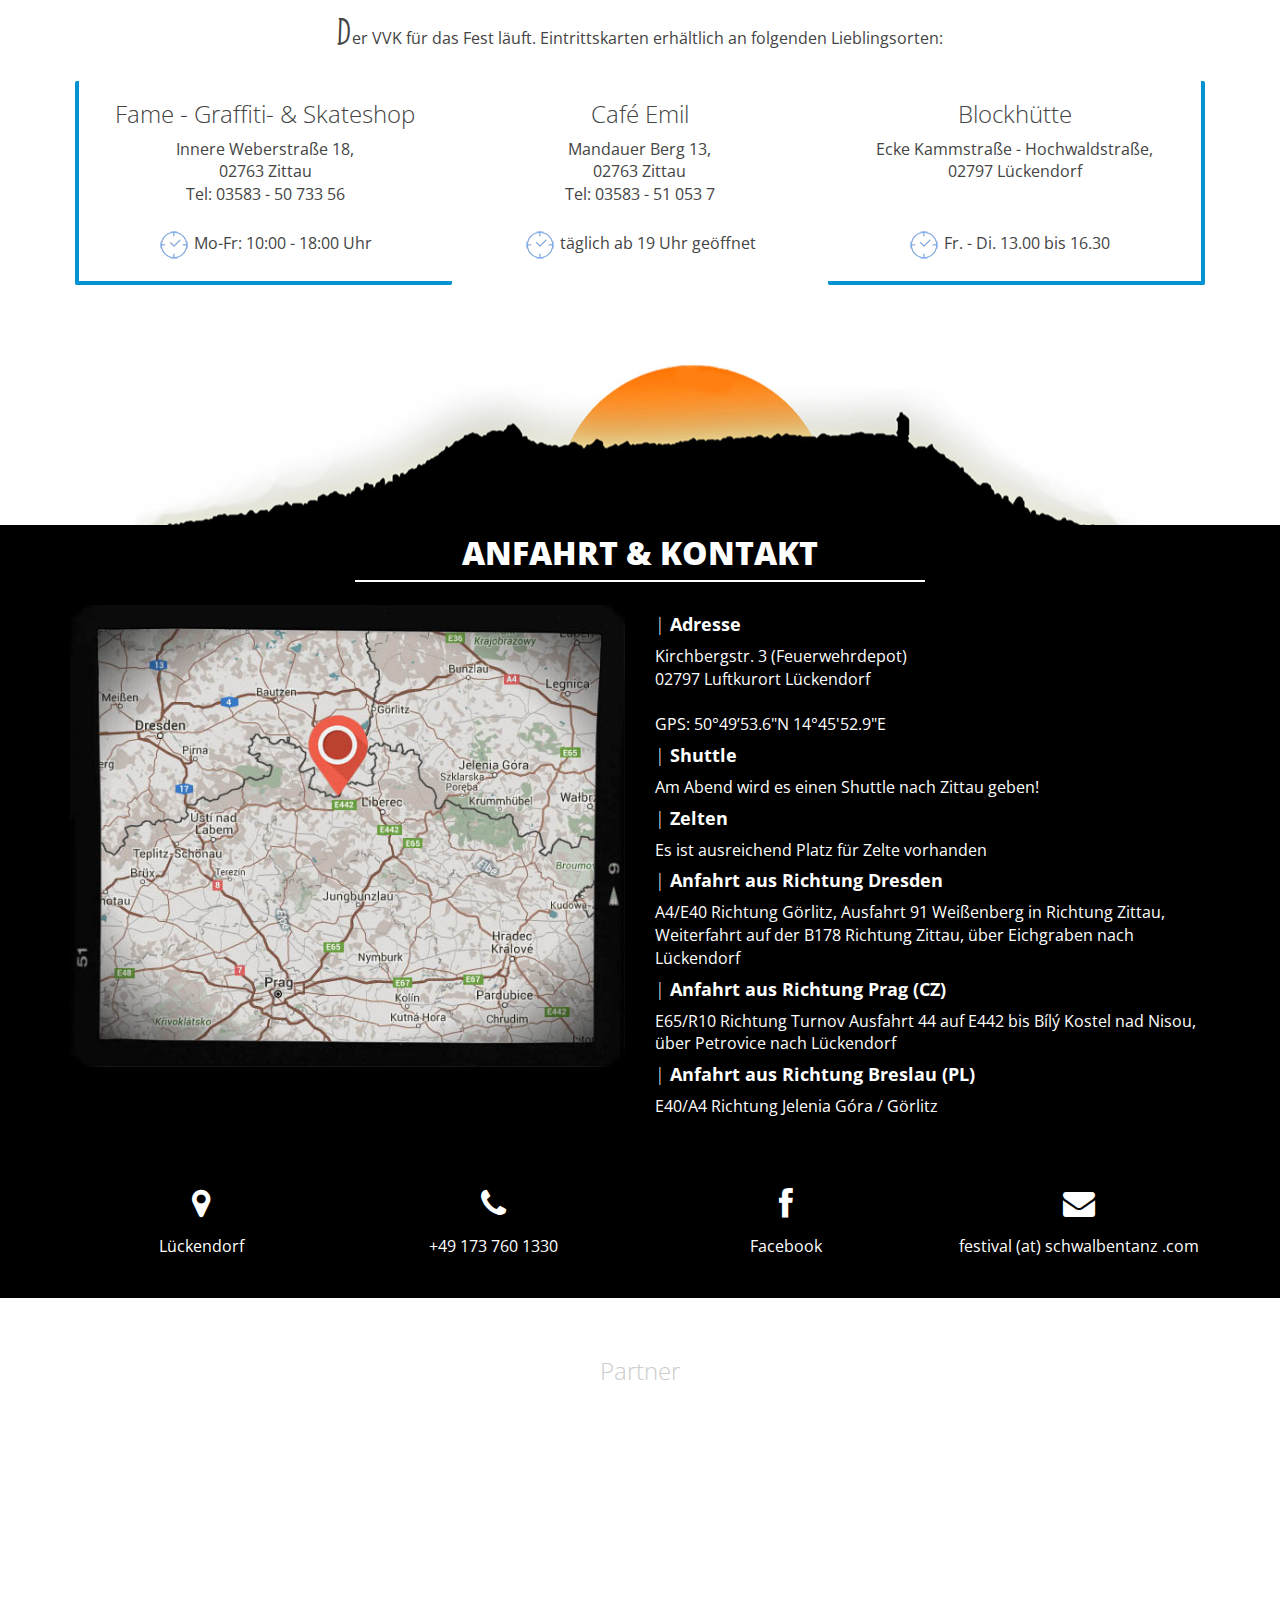
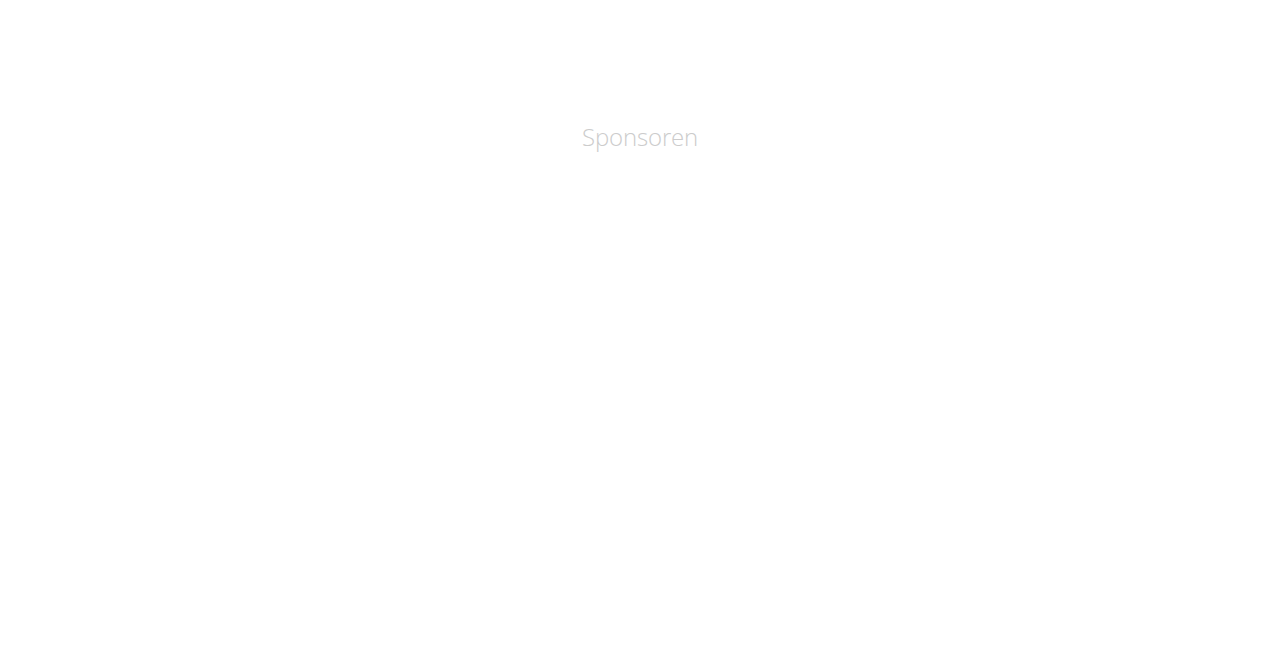
==== commit e554685e: "loader wieder aktiviert, js aufgeräumt" ====
--- a/index.html
+++ b/index.html
@@ -11,12 +11,10 @@
     <link rel="stylesheet" href="assets/css/bootstrap_3_3_1.css">
     <link rel="stylesheet" href="assets/css/style.css">
     <link rel="stylesheet" href="assets/css/mediaqueries.css">
-    <link rel="stylesheet" href="assets/css/venobox.css">
     <link rel="stylesheet" href="assets/css/animate.min.css">
     <link rel="stylesheet" href="assets/css/font-awesome.min.css">
     <link rel="stylesheet" href="assets/css/timleline.css">
     <link rel="stylesheet" href="assets/css/webfonts.css">
-    <link rel="stylesheet" href="assets/css/languages.min.css">
     <link rel="stylesheet" href="assets/css/ribbon.css">
 
 
@@ -24,15 +22,34 @@
     <script src="assets/js/html5shiv.js"></script>
     <script src="assets/js/respond.min.js"></script>
     <![endif]-->
+    <!-- Piwik -->
+    <script type="text/javascript">
+      var _paq = _paq || [];
+      _paq.push(["setDomains", ["*.schwalbentanz.com"]]);
+      _paq.push(["setDoNotTrack", true]);
+      _paq.push(['trackPageView']);
+      _paq.push(['enableLinkTracking']);
+      (function() {
+        var u="//analytics.postmodern-orchestra.de/";
+        _paq.push(['setTrackerUrl', u+'piwik.php']);
+        _paq.push(['setSiteId', 4]);
+        var d=document, g=d.createElement('script'), s=d.getElementsByTagName('script')[0];
+        g.type='text/javascript'; g.async=true; g.defer=true; g.src=u+'piwik.js'; s.parentNode.insertBefore(g,s);
+      })();
+    </script>
+    <noscript><p><img src="//analytics.postmodern-orchestra.de/piwik.php?idsite=4" style="border:0;" alt="" /></p></noscript>
+    <!-- End Piwik Code -->
+
+
 
   </head>
   <body>
 
-  <!--
+
   <div class="loader">
       <div class="fading-line"></div>
    </div>
-   -->
+
 
     <section id="home" class="page">
       <div class="container">
@@ -59,37 +76,30 @@
           </div>
           <div class="collapse navbar-collapse">
             <ul class="nav navbar-nav ">
-              <li class="active">
+              <li class="active intern">
                 <a href="#home">Home</a>
               </li>
               <li>
                 <a href="#festival">Festival</a>
               </li>
 
-              <li>
+              <li >
                 <a href="#bands">Bands</a>
               </li>
-              <li>
+              <li >
                 <a href="#programm">Rahmenprogramm</a>
               </li>
-              <li>
+              <li >
                 <a href="#tickets">Tickets</a>
               </li>
-              <li>
+              <li >
                 <a href="#contact">Anfahrt  Kontakt</a>
               </li>
               <li >
-              <div class="btn-group dropdown" style="padding-top: 10px;">
-                <button type="button" class="btn btn-default dropdown-toggle" data-toggle="dropdown">
-                  <span class="lang-sm lang-lbl-full" lang="de"></span> <span class="caret"></span>
-                </button>
-                <ul class="dropdown-menu" role="menu">
-                  <li><a href="#"><span class="lang-sm lang-lbl-full" lang="cs"></span></a></li>
-                  <li><a href="#"><span class="lang-sm lang-lbl-full" lang="pl"></span></a></li>
-                  <li><a href="#"><span class="lang-sm lang-lbl-full" lang="en"></span></a></li>
-                </ul>
-              </div>
-            </li>
+                <div style="padding-top: 12px;">
+                  <a href="index-cz.html" class="external"><img src="assets/img/lang/cz.jpg"></a>
+                </div>
+              </li>
             </ul>
           </div>
         </div>
@@ -276,7 +286,7 @@
                             <br>
                             <br>
                             Der Junge aus dem Süden hat mit unverstelltem Auge das Leben in Berlin analysiert und aufs Korn genommen. Dabei sind Lieder entstanden,
-                            die so brüllend komisch und gleichzeitig tragisch sind, dass man sich ihnen einfach nicht entziehen kann.  +                            die so brüllend komisch und gleichzeitig tragisch sind, dass man sich ihnen einfach nicht entziehen kann.  
                             Live wird er dabei von dem genialen Gitarristen Nico Rotter begleitet.
                             <br>
@@ -339,6 +349,9 @@
                           <p class="text-left" style="color: dimgrey;">
                             <b class="initiale">E</b>inmal gehört und verliebt - was die 8-köpfige
                             Combo mit Klavier,Akkordeon, Cello, Gitarren und Schlagzeug da zaubert…sagenhaft!
+                            Mit Postmodern Orchestra´s aktuellem LiveSet "Winterreise" stehen acht Musiker auf der Bühne,
+                            die mit neuen Kompositionen und 12 Instrumenten landschaftliche Klangbilder und instrumentale
+                            Novellen zu emotionalen Erlebnissen verwandeln und dabei gleichzeitig zum Tanzen einladen.
                             <br>
                             <br>
                           </p>
@@ -399,7 +412,7 @@
                           <p class="text-left">
                             <b class="initiale">M</b>ax Paul Maria klingt genau so wie man sich einen guten Folksong vorstellt:
                             Die Stimme rauchig und zornig, manchmal melancholisch, die Mundharmonika beschwört „Blowin´ in the Wind“ und die Texte erzählen von langen einsamen Straßen und davon, dass nichts bleibt wie es ist.
-                             +  <br>
                             <br>
                             Auf hunderten Konzerten in Deutschland, Frankreich und Portugal überzeugte er in den letzten Jahren wie rau und authentisch Folk auch heute noch klingen kann.
@@ -548,9 +561,9 @@
 
                         <div>
                           <p class="text-left" style="color: #333">
-                            <br><b>DJ ALLA (L´Amour Soundsystem)</b>begleitet und beglückt uns den Tag über mit
+                            <br><b>DJ ALLA (L´Amour Soundsystem)</b> begleitet und beglückt uns den Tag über mit
                             bunten Schallplatten aus aller Welt - karibischer Soul, tropisch, Calypso, und in den
-                            Abendstunden beehrt uns Gorgor, der schrecklich Schöne (Klunkerkranich) mit
+                            Abendstunden beehrt uns <b>Gorgor, der schrecklich Schöne</b> (Klunkerkranich) mit
                             feinst ausgewählten Beats.
                             <br>
                             <br>
@@ -605,7 +618,7 @@
                       <h4> KURZFILMKINO FUNKELFIX  </h4>
                     </div>
                     <div class="programm-location" >
-                      <span class="label label-programm-time">13.00-22.00 / Gelände</span>
+                      <span class="label label-programm-time">13.00-22.00 // Gelände</span>
                     </div>
                   </div>
                   <p class="programm-text">
@@ -633,7 +646,7 @@
                     <h4> FEENWESEN </h4>
                   </div>
                   <div class="programm-location">
-                      <span class="label label-programm-time">15.00-16.30 / Gelände</span>
+                      <span class="label label-programm-time">15.00-16.30 // Gelände</span>
                   </div>
                     </div>
 
@@ -657,7 +670,7 @@
                   <h4> OBERLAUSITZER MUNDART - GRUPPE  </h4>
                 </div>
                 <div class="programm-location">
-                    <span class="label label-programm-time">16.00 - 16.30 / Dorffest-Bühne</span>
+                    <span class="label label-programm-time">16.00 - 16.30 // Dorffest-Bühne</span>
                 </div>
                 </div>
                 <p class="programm-text">
@@ -679,7 +692,7 @@
                     <h4>UNSERER HÄNDE ARBEIT</h4>
                   </div>
                   <div class=" programm-location">
-                    <span class="label label-programm-time" >13.00 - 17.30 / Gelände</span>
+                    <span class="label label-programm-time" >13.00 - 17.30 // Gelände</span>
                   </div>
                  </div>
 
@@ -700,7 +713,7 @@
                           <h4>ROBUR-BUS</h4>
                       </div>
                       <div class="programm-location">
-                          <span class="label label-programm-time" >ganztägig / Gelände</span>
+                          <span class="label label-programm-time" >ganztägig // Gelände</span>
                       </div>
                     </div>
                       <p class="programm-text">
@@ -725,7 +738,7 @@
                     <h4>DHYANA FEUERTANZ </h4>
                   </div>
                   <div class=" programm-location">
-                  <span class="label label-programm-time">21.30 - 22.00 / Gelände</span>
+                  <span class="label label-programm-time">21.30 - 22.00 // Gelände</span>
                   </div>
                     </div>
                   <br>
@@ -753,7 +766,7 @@
                   <h4>FREILUFT - KEGELBAHN </h4>
                 </div>
                 <div class="programm-location">
-                <span class="label label-programm-time">13.00-17.30 / Wiese</span>
+                <span class="label label-programm-time">13.00-17.30 // Wiese</span>
                 </div>
                 </div>
                 <p class="programm-text">
@@ -773,7 +786,7 @@
                   <h4>KUTSCHFAHRTEN </h4>
                 </div>
                 <div class=" programm-location">
-                <span class="label label-programm-time">13.00 - 17.00 / Rundfahrt</span>
+                <span class="label label-programm-time">13.00 - 17.00 // Rundfahrt</span>
                 </div>
                 </div>
                 <p class="programm-text">
@@ -818,7 +831,7 @@
                     <h4>KARUSSEL</h4>
                   </div>
                   <div class=" programm-location">
-                  <span class="label label-programm-time">12.30-20.00 / Kinderland</span>
+                  <span class="label label-programm-time">12.30-20.00 // Kinderland</span>
                   </div>
                   </div>
                   <p class="programm-text">
@@ -834,9 +847,55 @@
                 </div>
               </div>
 
+            </div>
+          <div class="col-md-6">
+
+              <div class="media" >
+                <div class="media-left programm-icon">
+                    <img class="media-object" src="assets/img/programm/pyramide.png">
+                </div>
+                <div class="media-body ">
+                  <div class="programm-heading" >
+                    <div class="programm-name">
+                    <h4>STROHBALLENPYRAMIDE </h4>
+                  </div>
+                  <div class=" programm-location">
+                  <span class="label label-programm-time">ganztägig // Kinderland</span>
+                  </div>
+                  </div>
+                  <p class="programm-text">
+                    Jipiiiee!!!
+                  </p>
+                </div>
+              </div>
+
+              <div class="media" >
+                <div class="media-left programm-icon">
+                    <img class="media-object" src="assets/img/programm/traumfanger.png">
+                </div>
+                <div class="media-body ">
+                  <div class="programm-heading" >
+                    <div class="programm-name">
+                    <h4>TRAUMFÄNGER - BASTELSTUNDE </h4>
+                  </div>
+                  <div class=" programm-location">
+                  <span class="label label-programm-time">14.00-15.00</span>
+                  </div>
+                  </div>
+                  <p class="programm-text">
+                    Aus Naturmaterialien basteln wir schöne Traumfänger, der nur die guten Träume auf uns herabsinken lässt - süße Träume!
+                  </p>
+                </div>
+              </div>
+            </div>
+          </div>
+
+
+        <div class="row">
+          <div class="col-md-6">
             <div class="media" >
               <div class="media-left programm-icon">
-                  <img class="media-object" src="assets/img/programm/puppentheater.png">
+                <img class="media-object" src="assets/img/programm/puppentheater.png">
               </div>
               <div class="media-body ">
                 <div class="programm-heading" >
@@ -844,59 +903,82 @@
                     <h4>Puppentheater "Waldgeheimnisse"</h4>
                   </div>
                   <div class=" programm-location">
-                    <span class="label label-programm-time">13.30 / Große Bühne</span>
+                    <span class="label label-programm-time">13.30 // Große Bühne</span>
                   </div>
                 </div>
                 <p class="programm-text">
                 <p>Ein Spiel in deutscher wie arabischer Sprache! So viel sei verraten:
-                Ein europäischer Storch und seine Frau sind in ihrem Winterquartier im Wald gelandet; da, wo das Wetter warm ist. Oben, auf einem Baum, haben die beiden ein Nest gebaut. Unter dem großen Baum wohnt auch der Heiler Onkel Mabruk. Er wird in seiner Apotheke für Tiere von seiner Assistentin der Eule Bumy unter­stützt. Einem Bären passiert bei der Suche nach süßem Honig ein Malheur, was zu großer Aufre­gung unter den Tieren führt. Wir werden sehen, wie der Reichtum unsere Mutter Natur am Ende allen hilft und wie viele Geheimnisse es im Wald noch zu entdecken gibt...
-                </p>
-                </p>
-              </div>
-            </div>
-
-            </div>
+                  Ein europäischer Storch und seine Frau sind in ihrem Winterquartier im Wald gelandet; da, wo das Wetter warm ist. Oben, auf einem Baum, haben die beiden ein Nest gebaut. Unter dem großen Baum wohnt auch der Heiler Onkel Mabruk. Er wird in seiner Apotheke für Tiere von seiner Assistentin der Eule Bumy unter­stützt. Einem Bären passiert bei der Suche nach süßem Honig ein Malheur, was zu großer Aufre­gung unter den Tieren führt. Wir werden sehen, wie der Reichtum unsere Mutter Natur am Ende allen hilft und wie viele Geheimnisse es im Wald noch zu entdecken gibt...
+                </p>
+                </p>
+              </div>
+            </div>
+            <div class="media" >
+              <div class="media-left programm-icon">
+                <img class="media-object" src="assets/img/programm/ballons.png">
+              </div>
+              <div class="media-body ">
+                <div class="programm-heading" >
+                  <div class="programm-name">
+                    <h4> +Spielfreuden  </h4>
+                  </div>
+                  <div class=" programm-location">
+                    <span class="label label-programm-time">12.00-20.00 // Kinderland</span>
+                  </div>
+                </div>
+                <p class="programm-text">
+                <p>Bänder, HulaHoop und Jonglierbälle…und alles darf man ausprobieren!</p>
+                </p>
+              </div>
+            </div>
+
+
+          </div>
           <div class="col-md-6">
-
-              <div class="media" >
-                <div class="media-left programm-icon">
-                    <img class="media-object" src="assets/img/programm/pyramide.png">
-                </div>
-                <div class="media-body ">
-                  <div class="programm-heading" >
-                    <div class="programm-name">
-                    <h4>STROHBALLENPYRAMIDE </h4>
+            <div class="media" >
+              <div class="media-left programm-icon">
+                <img class="media-object" src="assets/img/programm/maestro.png">
+              </div>
+              <div class="media-body ">
+                <div class="programm-heading" >
+                  <div class="programm-name">
+                    <h4>Kurt Gerlach - Saftel</h4>
                   </div>
                   <div class=" programm-location">
-                  <span class="label label-programm-time">ganztägig / Kinderland</span>
-                  </div>
-                  </div>
-                  <p class="programm-text">
-                    Jipiiiee!!!
-                  </p>
-                </div>
-              </div>
-
-              <div class="media" >
-                <div class="media-left programm-icon">
-                    <img class="media-object" src="assets/img/programm/traumfanger.png">
-                </div>
-                <div class="media-body ">
-                  <div class="programm-heading" >
-                    <div class="programm-name">
-                    <h4>TRAUMFÄNGER - BASTELSTUNDE </h4>
+                    <span class="label label-programm-time">14.00 // Dorffest-Bühne</span>
+                  </div>
+                </div>
+                <p class="programm-text">
+                <p>Eine Musiker-Legende…in live und Farbe!</p>
+                </p>
+              </div>
+            </div>
+
+            <div class="media" >
+              <div class="media-left programm-icon">
+                <img class="media-object" src="assets/img/programm/harlekin.png">
+              </div>
+              <div class="media-body ">
+                <div class="programm-heading" >
+                  <div class="programm-name">
+                    <h4> +Kinderschminken </h4>
                   </div>
                   <div class=" programm-location">
-                  <span class="label label-programm-time">14.00-15.00</span>
-                  </div>
-                  </div>
-                  <p class="programm-text">
-                    Aus Naturmaterialien basteln wir schöne Traumfänger, der nur die guten Träume auf uns herabsinken lässt - süße Träume!
-                  </p>
-                </div>
-              </div>
-            </div>
-          </div>
+                    <span class="label label-programm-time">12.00-17.00 // Kinderland</span>
+                  </div>
+                </div>
+                <p class="programm-text">
+                <p>Ob Löwe, Tiger, Fee oder Vampir -  kunstvoll und kreativ entstehen mit Pinsel und Farbpalette fröhliche Wunschwesen.</p>
+                </p>
+              </div>
+            </div>
+
+          </div>
+
+        </div>
+
         <div class="row">
           <div class="col-md-12">
               <div class="media">
@@ -1094,25 +1176,34 @@
         <div class="row extra-bottom-padding">
           <div class="col-md-3 animated hiding" data-animation="fadeInUp"  data-delay="600">
             <a href="http://www.augenauf.net/" target="_blank">
-              <img class="media-object" src="assets/img/partner/aa_net.gif" style="background-color: white">
+              <img class="img-responsive" style="display: inline;" src="assets/img/partner/aa_net.gif" style="background-color: white">
             </a>
           </div>
           <div class="col-md-3 animated hiding" data-animation="fadeInUp" data-delay="600">
             <a href="http://fame-zittau.de/" target="_blank">
-              <img class="media-object" src="assets/img/partner/fame_shop.png">
+              <img class="img-responsive" style="display: inline;" src="assets/img/partner/fame_shop.png">
             </a>
           </div>
           <div class="col-md-3 animated hiding" data-animation="fadeInUp" data-delay="900">
-            <a href="http://emil-zittau.de/">
-              <img class="media-object" src="assets/img/partner/emil_dachlogo.png">
+            <a href="http://emil-zittau.de/" target="_blank">
+              <img class="img-responsive" style="display: inline;" src="assets/img/partner/emil_dachlogo.png">
             </a>
           </div>
           <div class="col-md-3 animated hiding" data-animation="fadeInUp" data-delay="900">
             <a href="http://www.hillerschevilla.de/" target="_blank">
-              <img class="media-object" src="assets/img/partner/hillersche-villa.jpg">
+              <img class="img-responsive" style="display: inline;" src="assets/img/partner/hillersche-villa.jpg">
             </a>
           </div>
         </div>
+
+        <div class="row extra-bottom-padding">
+          <div class="col-md-12 animated hiding" data-animation="fadeInUp"  data-delay="600">
+            <a href="http://www.freiraumzittau.de/" target="_blank">
+              <img class="img-responsive" style="display: inline;" src="assets/img/partner/logo_freiraum.png" style="background-color: white">
+            </a>
+          </div>
+          </div>
+
         <div class="row extra-bottom-padding">
           <div class="col-md-12">
             <h3>Sponsoren</h3>
@@ -1123,16 +1214,29 @@
         <div class="row extra-bottom-padding">
           <div class="col-md-6 animated hiding" data-animation="fadeInUp">
             <a href="http://www.pivovarcvikov.cz/de/" target="_blank">
-              <img class="media-object img-responsive" src="assets/img/sponsor/cvicov.png"></a>
-          </div>
-          <div class="col-md-6 animated hiding" data-animation="fadeInUp" >
+              <img class="img-responsive" style="display: inline;" src="assets/img/sponsor/cvicov.png">
+            </a>
+          </div>
+          <div class="col-md-6 animated hiding " data-animation="fadeInUp">
             <a href="http://www.pohl-raumdesign.de/index.html" target="_blank">
-              <img class="media-object img-responsive" src="assets/img/sponsor/pohl_raumdesign.png">
+            <img class="img-responsive" style="display: inline;" src="assets/img/sponsor/pohl_raumdesign.png">
+          </a>
+            <br>
+            <br>
+            <br>
+            <a href="http://audio-ullrich.de/" target="_blank">
+              <img class="img-responsive" style="display: inline;" src="assets/img/sponsor/asu_logo.jpg">
             </a>
-          </div>
+            <br>
+            <br>
+            <br>
+            <a href="http://sonnenblick-urlaub.de/" target="_blank">
+              <img class="img-responsive" style="display: inline;" src="assets/img/sponsor/sonnenblick.jpg">
+            </a>
+          </div>
+
+      </div>
         </div>
-
-      </div>
     </footer>
 
 
@@ -1146,15 +1250,11 @@
     });
   </script>
 
-
     <script src="assets/js/script.js"></script>
-    <script src="assets/js/isotope.pkgd.min.js"></script>
     <script src="assets/js/imagesloaded.min.js"></script>
     <script src="assets/js/jquery.scrollTo.min.js"></script>
     <script src="assets/js/jquery.nav.min.js"></script>
     <script src="assets/js/jquery.appear.min.js"></script>
-    <script src="assets/js/venobox.min.js"></script>
-
 
   </body>
-</html>+</html>
--- a/assets/css/style.css
+++ b/assets/css/style.css
@@ -590,4 +590,9 @@
 .label-programm-time{
   background-color: #8BCEC1;
   color: #333;
+}
+
+.centerBlock {
+  display: table;
+  margin: 0 auto;
 }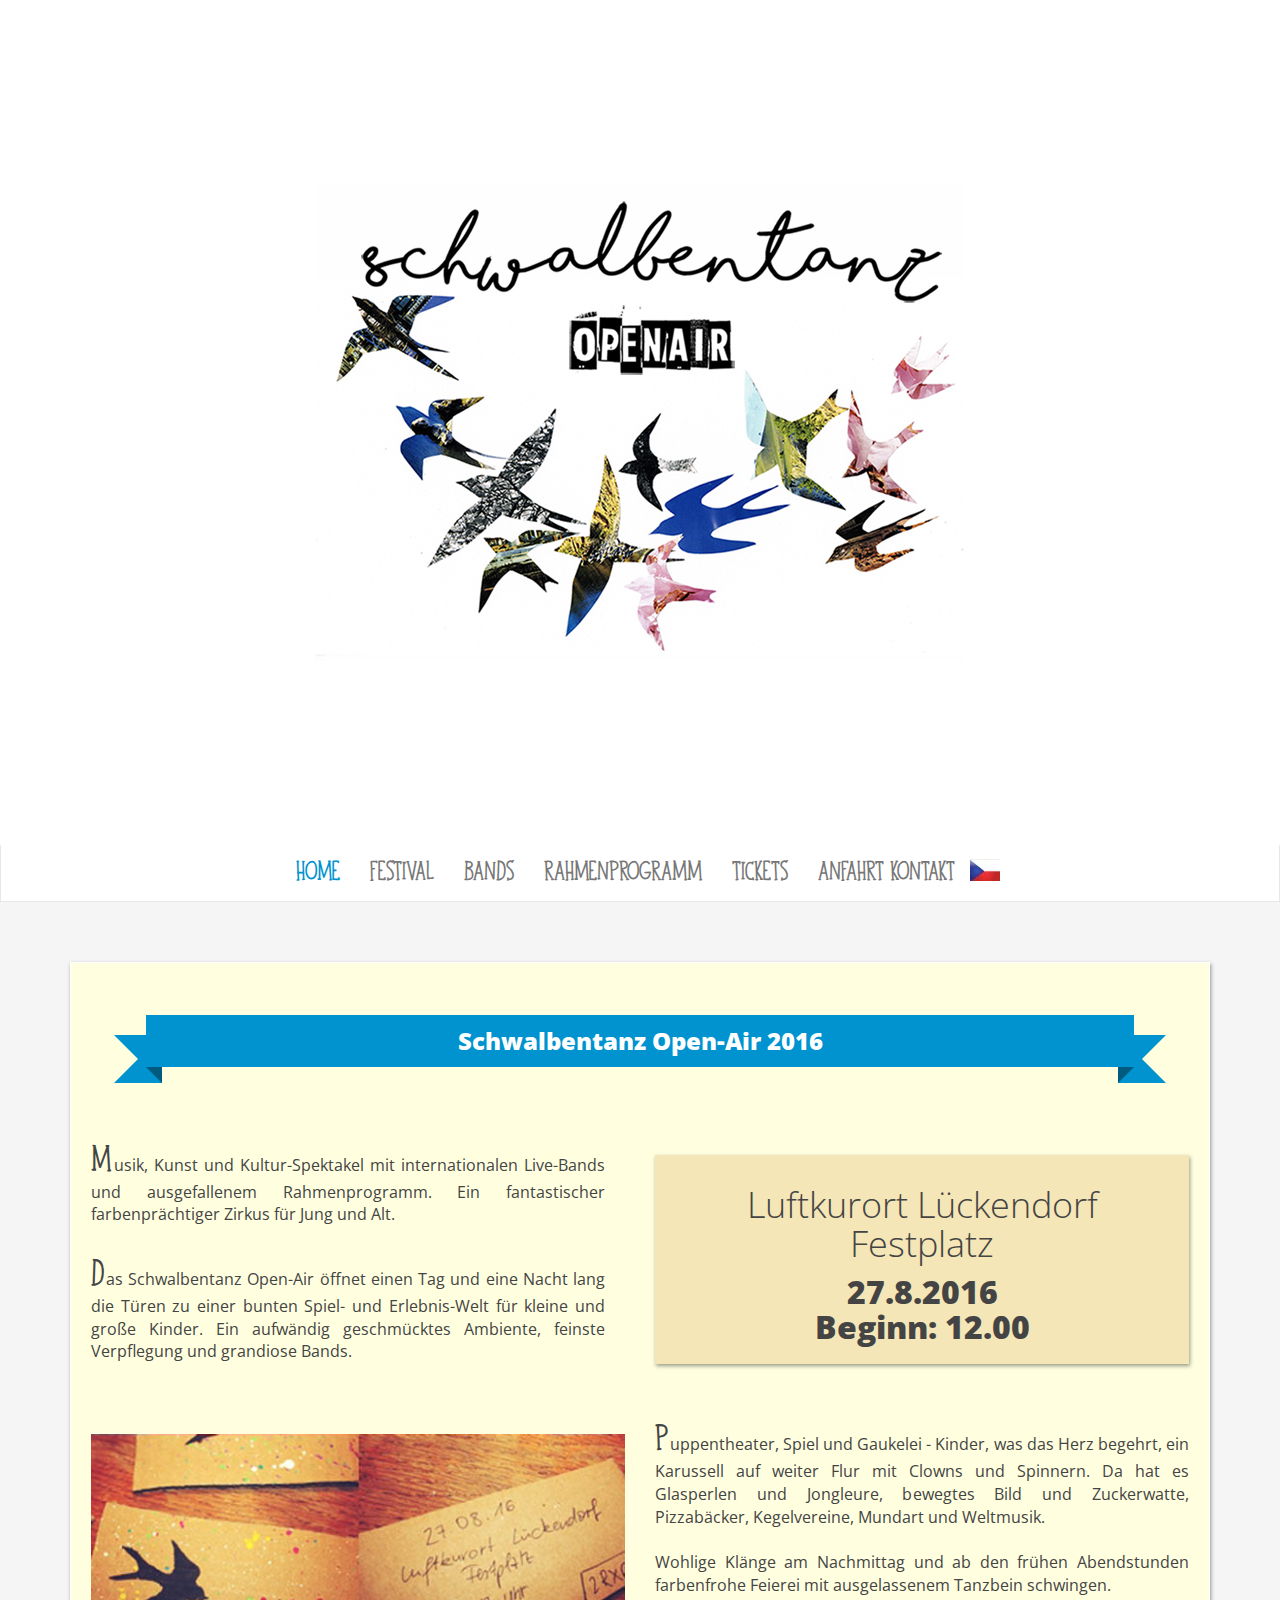
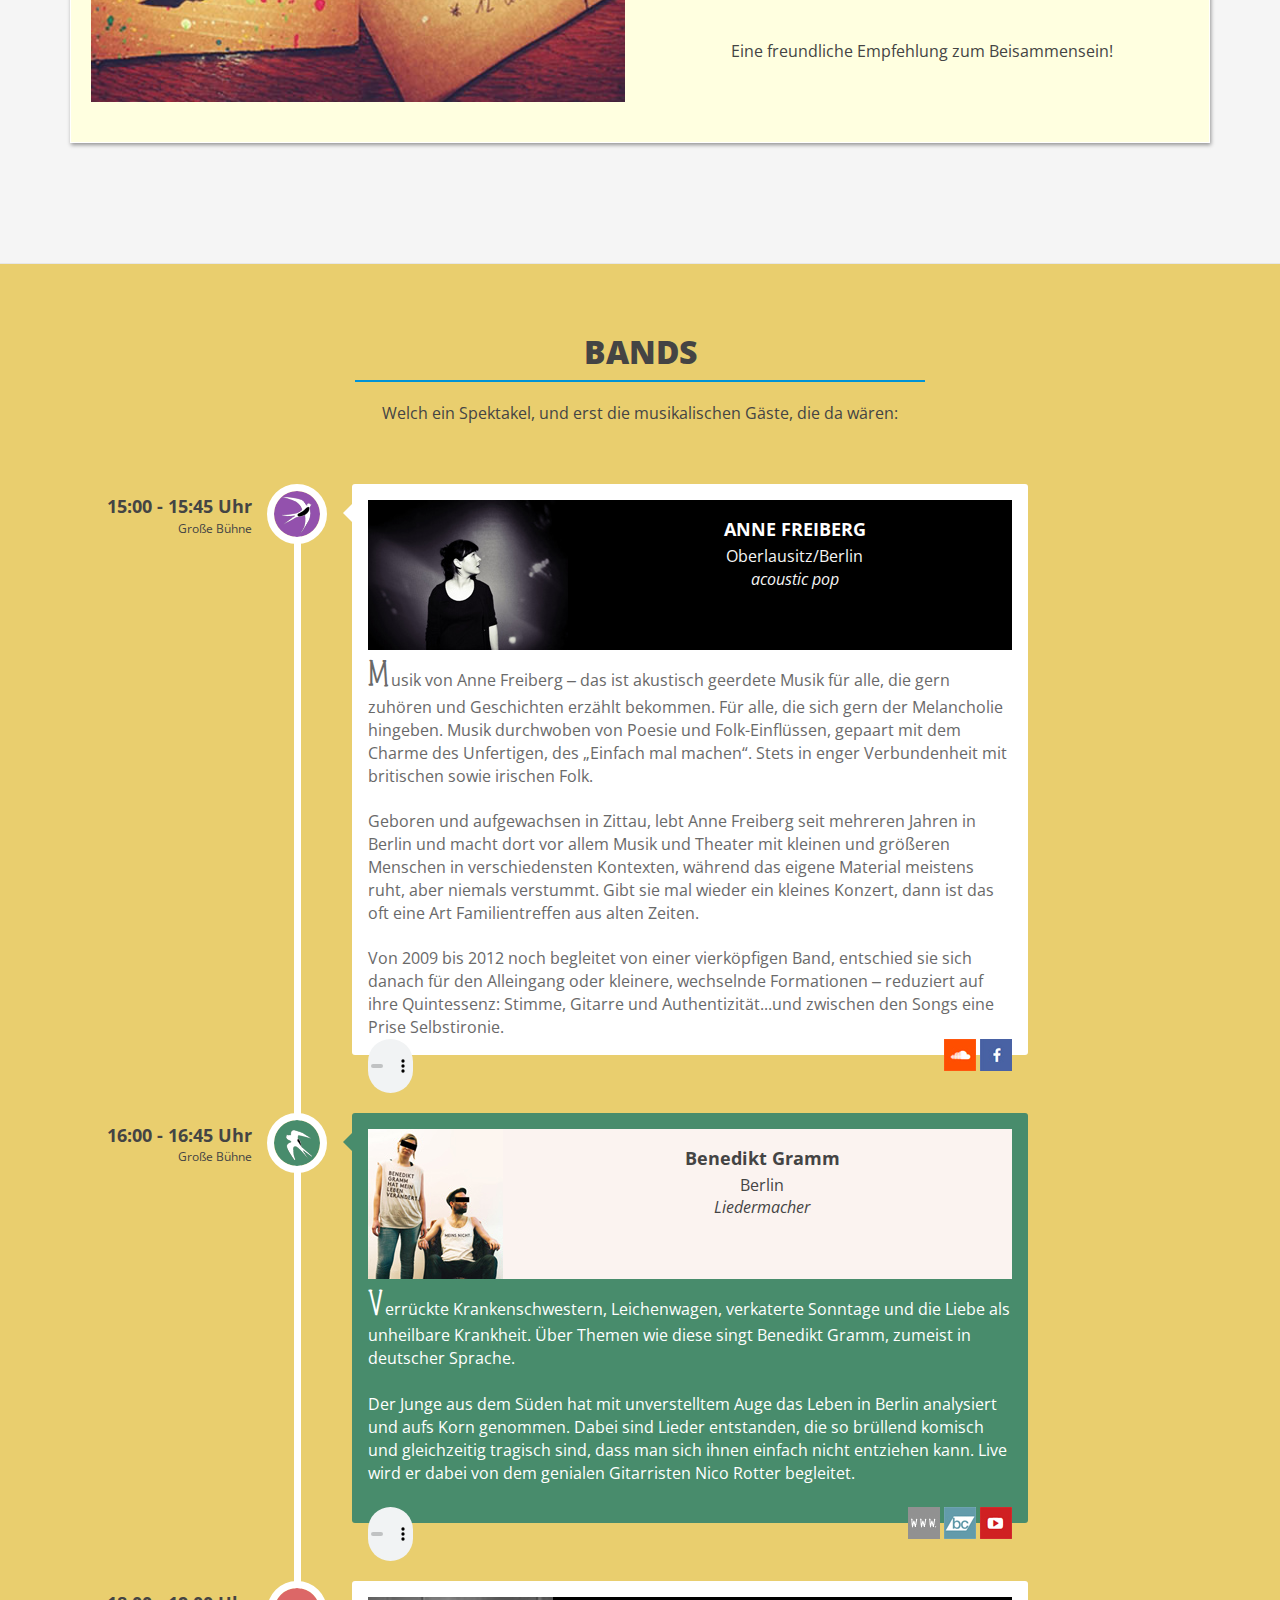
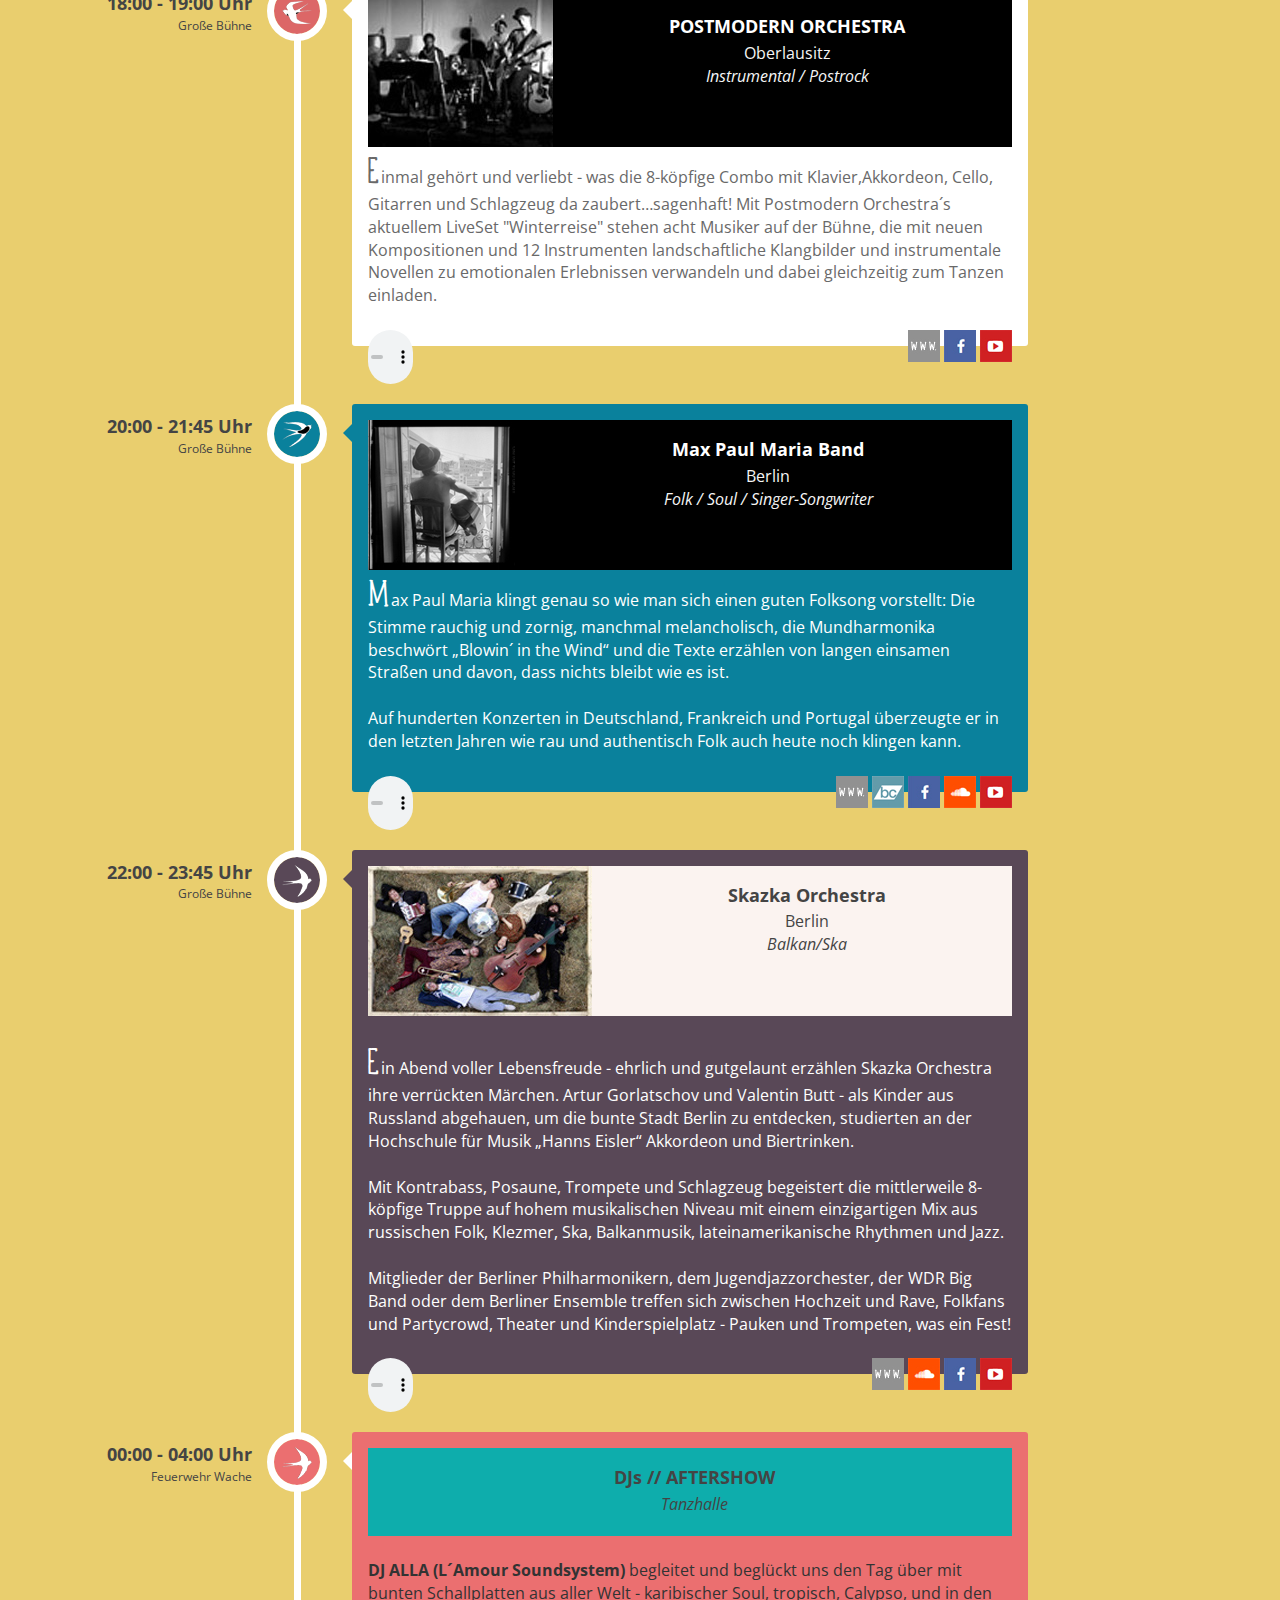
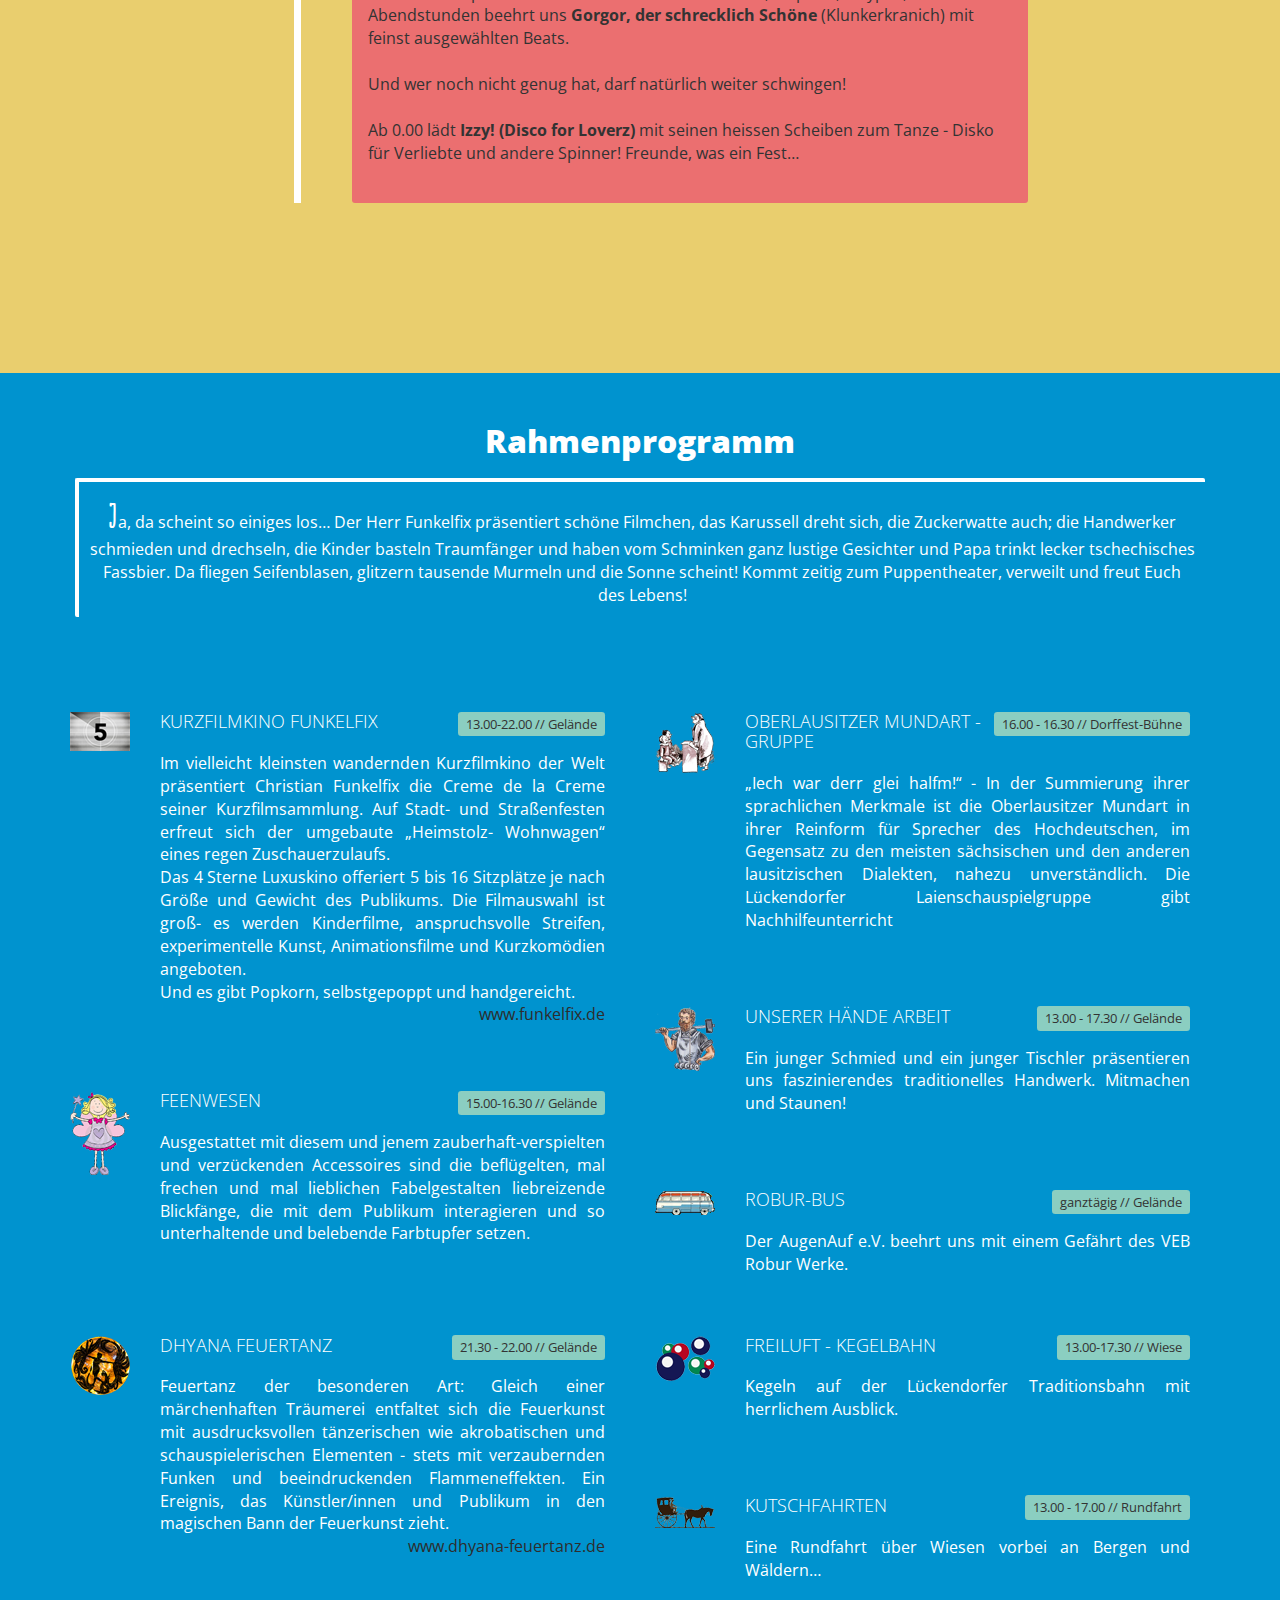
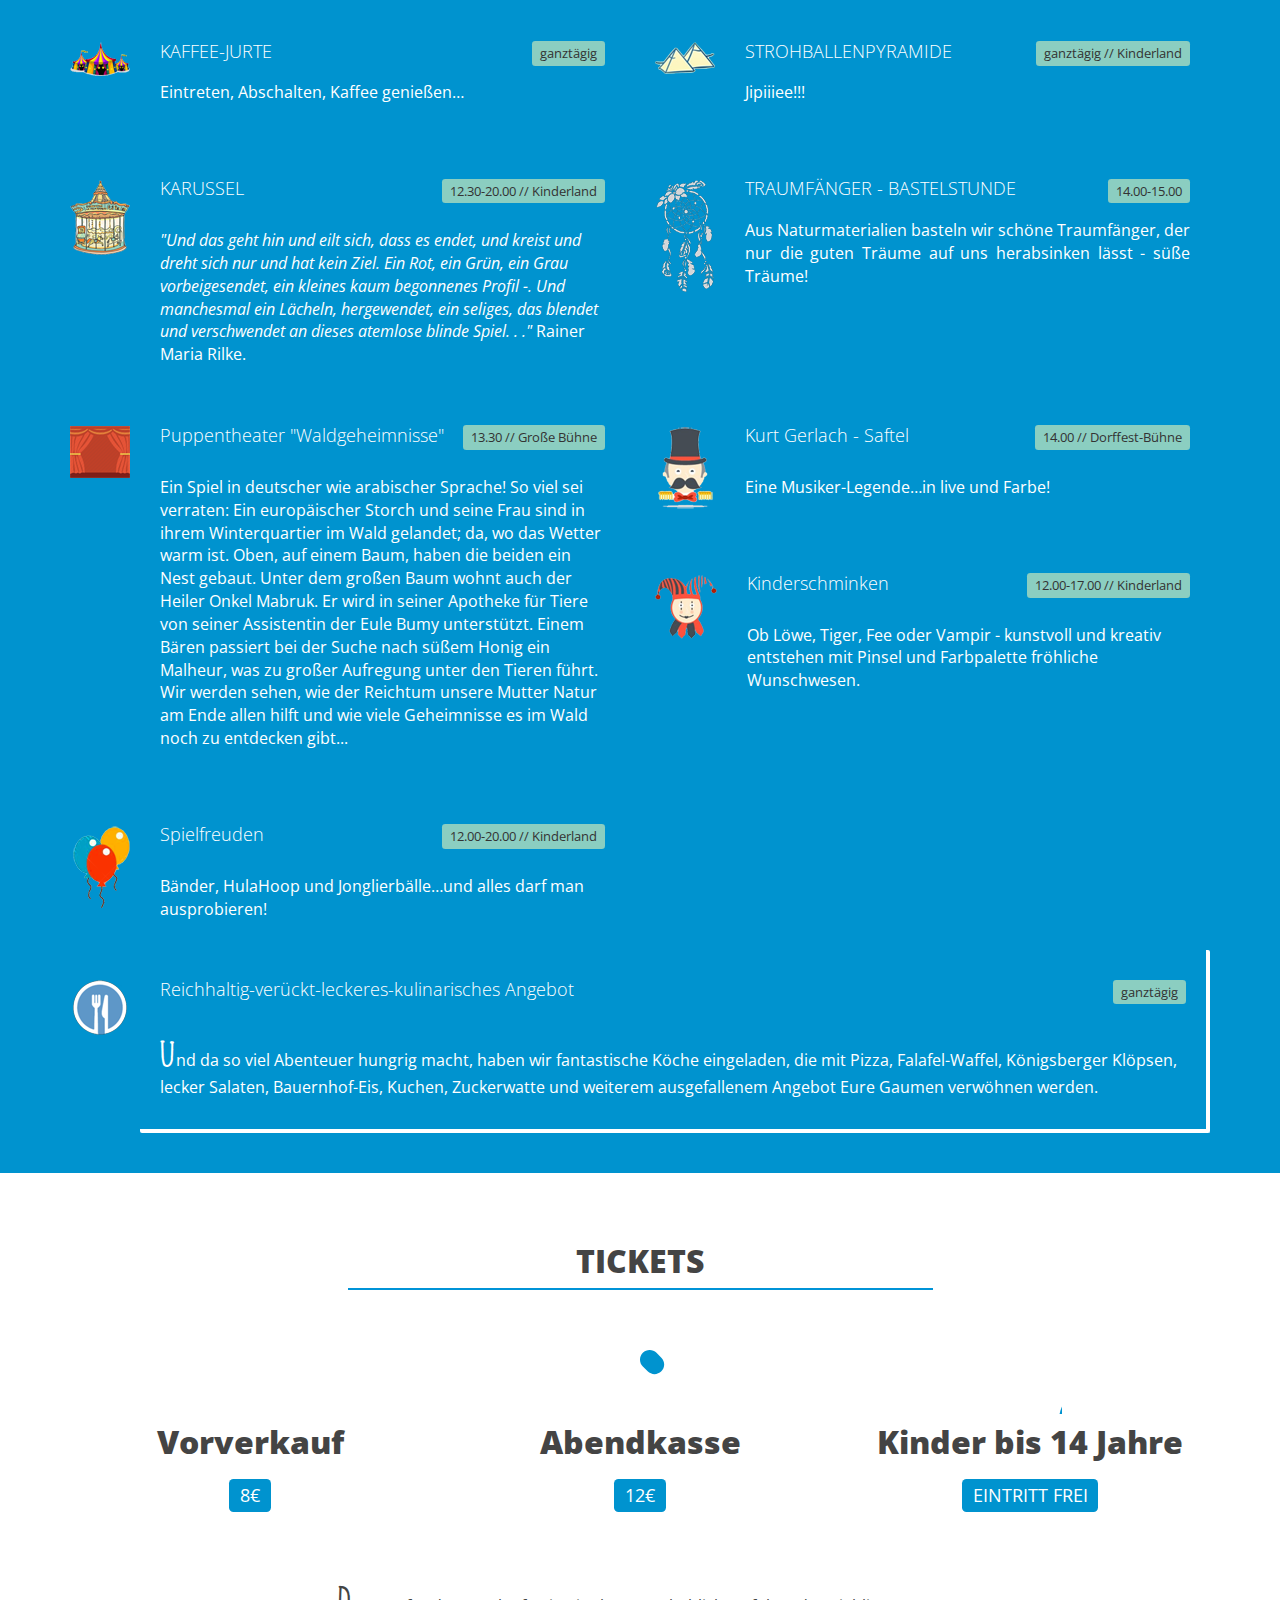
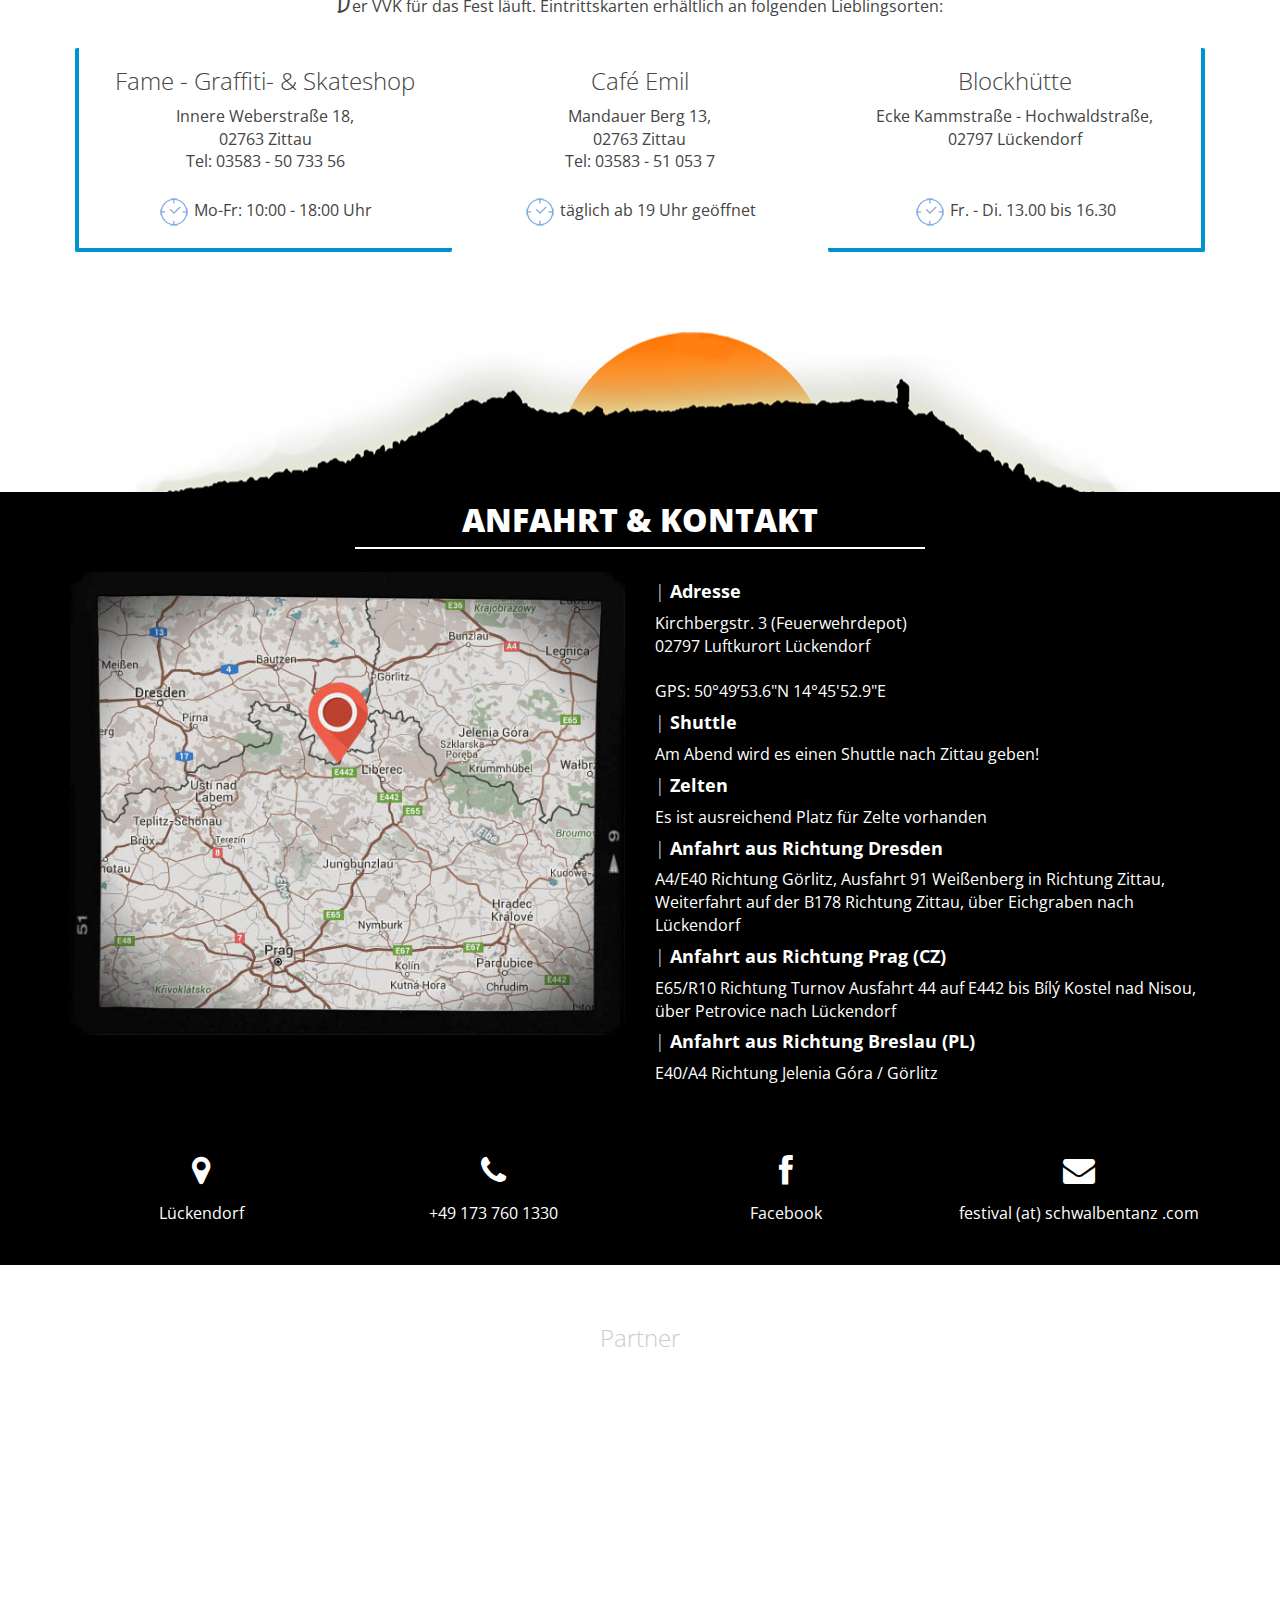
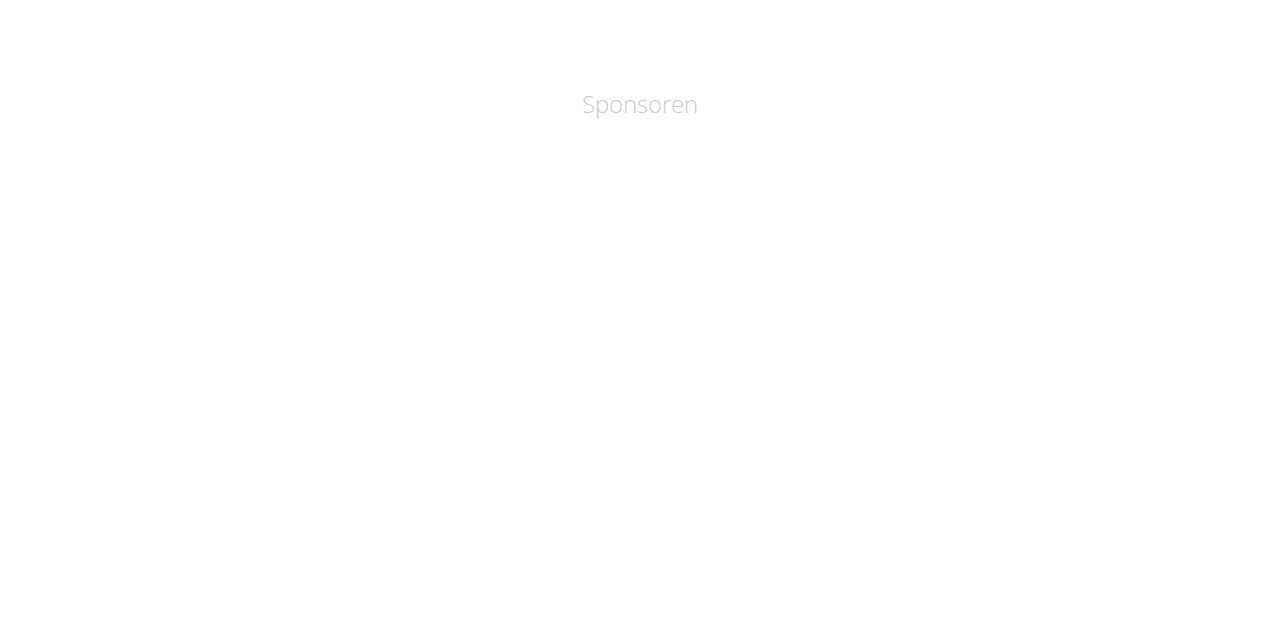
==== commit 5b0072e8: "Header wird über CSS zentriert." ====
--- a/index.html
+++ b/index.html
@@ -1,6 +1,7 @@
 <!DOCTYPE html>
 <html lang="de">
-  <head>
+
+<head>
     <meta http-equiv="X-UA-Compatible" content="IE=Edge">
     <meta charset="UTF-8">
     <meta name="viewport" content="width=device-width, initial-scale=1.0">
@@ -24,1231 +25,1179 @@
     <![endif]-->
     <!-- Piwik -->
     <script type="text/javascript">
-      var _paq = _paq || [];
-      _paq.push(["setDomains", ["*.schwalbentanz.com"]]);
-      _paq.push(["setDoNotTrack", true]);
-      _paq.push(['trackPageView']);
-      _paq.push(['enableLinkTracking']);
-      (function() {
-        var u="//analytics.postmodern-orchestra.de/";
-        _paq.push(['setTrackerUrl', u+'piwik.php']);
-        _paq.push(['setSiteId', 4]);
-        var d=document, g=d.createElement('script'), s=d.getElementsByTagName('script')[0];
-        g.type='text/javascript'; g.async=true; g.defer=true; g.src=u+'piwik.js'; s.parentNode.insertBefore(g,s);
-      })();
+        var _paq = _paq || [];
+        _paq.push(["setDomains", ["*.schwalbentanz.com"]]);
+        _paq.push(["setDoNotTrack", true]);
+        _paq.push(['trackPageView']);
+        _paq.push(['enableLinkTracking']);
+        (function () {
+            var u = "//analytics.postmodern-orchestra.de/";
+            _paq.push(['setTrackerUrl', u + 'piwik.php']);
+            _paq.push(['setSiteId', 4]);
+            var d = document,
+                g = d.createElement('script'),
+                s = d.getElementsByTagName('script')[0];
+            g.type = 'text/javascript';
+            g.async = true;
+            g.defer = true;
+            g.src = u + 'piwik.js';
+            s.parentNode.insertBefore(g, s);
+        })();
     </script>
-    <noscript><p><img src="//analytics.postmodern-orchestra.de/piwik.php?idsite=4" style="border:0;" alt="" /></p></noscript>
+    <noscript>
+        <p><img src="//analytics.postmodern-orchestra.de/piwik.php?idsite=4" style="border:0;" alt="" /></p>
+    </noscript>
     <!-- End Piwik Code -->
 
 
 
-  </head>
-  <body>
-
-
-  <div class="loader">
-      <div class="fading-line"></div>
-   </div>
+</head>
+
+<body>
+
+
+    <div class="loader">
+        <div class="fading-line"></div>
+    </div>
 
 
     <section id="home" class="page">
-      <div class="container">
-          <div class="row">
-            <div class="col-lg-12">
-              <div id="hero-div" class="text-center">
-               <a class="nav-external" href="#festival"><img id="hero-img" class="img-responsive center-block" src="assets/img/cover/home.jpg"></a>
-              </div>
-            </div>
-          </div>
-      </div>
+        <div class="container">
+            <div class="row">
+                <div class="col-lg-12">
+                    <div id="hero-div" class="flex-hero" class="text-center">
+                            <a class="nav-external" href="#festival"><img id="hero-img" class="img-responsive center-block" src="assets/img/cover/home.jpg"></a>
+                    </div>
+                </div>
+            </div>
+        </div>
     </section>
 
     <div id="navbar-top">
-      <nav class="navbar navbar-default navbar-static" role="navigation">
+        <nav class="navbar navbar-default navbar-static" role="navigation">
+            <div class="container">
+                <div class="navbar-header">
+                    <button type="button" class="navbar-toggle" data-toggle="collapse" data-target=".navbar-collapse">
+                        <span class="sr-only">Toggle navigation</span>
+                        <span class="icon-bar"></span>
+                        <span class="icon-bar"></span>
+                        <span class="icon-bar"></span>
+                    </button>
+                </div>
+                <div class="collapse navbar-collapse">
+                    <ul class="nav navbar-nav ">
+                        <li class="active intern">
+                            <a href="#home">Home</a>
+                        </li>
+                        <li>
+                            <a href="#festival">Festival</a>
+                        </li>
+
+                        <li>
+                            <a href="#bands">Bands</a>
+                        </li>
+                        <li>
+                            <a href="#programm">Rahmenprogramm</a>
+                        </li>
+                        <li>
+                            <a href="#tickets">Tickets</a>
+                        </li>
+                        <li>
+                            <a href="#contact">Anfahrt  Kontakt</a>
+                        </li>
+                        <li>
+                            <div style="padding-top: 12px;">
+                                <a href="index-cz.html" class="external"><img src="assets/img/lang/cz.jpg"></a>
+                            </div>
+                        </li>
+                    </ul>
+                </div>
+            </div>
+        </nav>
+    </div>
+
+
+    <section id="festival" class="page">
         <div class="container">
-          <div class="navbar-header">
-            <button type="button" class="navbar-toggle" data-toggle="collapse" data-target=".navbar-collapse">
-              <span class="sr-only">Toggle navigation</span>
-              <span class="icon-bar"></span>
-              <span class="icon-bar"></span>
-              <span class="icon-bar"></span>
-            </button>
-          </div>
-          <div class="collapse navbar-collapse">
-            <ul class="nav navbar-nav ">
-              <li class="active intern">
-                <a href="#home">Home</a>
-              </li>
-              <li>
-                <a href="#festival">Festival</a>
-              </li>
-
-              <li >
-                <a href="#bands">Bands</a>
-              </li>
-              <li >
-                <a href="#programm">Rahmenprogramm</a>
-              </li>
-              <li >
-                <a href="#tickets">Tickets</a>
-              </li>
-              <li >
-                <a href="#contact">Anfahrt  Kontakt</a>
-              </li>
-              <li >
-                <div style="padding-top: 12px;">
-                  <a href="index-cz.html" class="external"><img src="assets/img/lang/cz.jpg"></a>
-                </div>
-              </li>
-            </ul>
-          </div>
-        </div>
-      </nav>
-    </div>
-
-
-    <section id="festival" class="page">
-      <div class="container" >
-        <div class="content text-center ">
-          <div class="row">
-
-            <div class="col-md-12">
-              <div class="heading home-body" id="introduction" >
-                  <div class="non-semantic-protector">
-                    <h1 class="ribbon">
+            <div class="content text-center ">
+                <div class="row">
+
+                    <div class="col-md-12">
+                        <div class="heading home-body" id="introduction">
+                            <div class="non-semantic-protector">
+                                <h1 class="ribbon">
                       <strong class="ribbon-content"><h2>Schwalbentanz Open-Air 2016</h2></strong>
                     </h1>
-                  </div>
-
-                <div class="row extra-bottom-padding">
-                  <div class="col-sm-6">
-                    <p class="text-justify" style="padding-right: 20px;">
-                      <b class="initiale">M</b>usik,
-                      Kunst und Kultur-Spektakel
-                      mit internationalen Live-Bands
-                      und ausgefallenem Rahmenprogramm.
-                      Ein fantastischer farbenprächtiger Zirkus für Jung und Alt.
-                      <br>
-                      <br>
-
-                      <b class="initiale">D</b>as Schwalbentanz Open-Air öffnet einen Tag und eine Nacht lang die Türen zu einer bunten Spiel- und Erlebnis-Welt für kleine und große Kinder.
-                      Ein aufwändig geschmücktes Ambiente, feinste Verpflegung und grandiose Bands.
-
-                    </p>
-
-                  </div>
-                  <div class="col-sm-6">
-                    <div class="apple" style="padding: 10px;">
-                      <h1>Luftkurort Lückendorf<br>Festplatz -</h1> -
-                      <h2>27.8.2016 +                            </div>
+
+                            <div class="row extra-bottom-padding">
+                                <div class="col-sm-6">
+                                    <p class="text-justify" style="padding-right: 20px;">
+                                        <b class="initiale">M</b>usik, Kunst und Kultur-Spektakel mit internationalen Live-Bands und ausgefallenem Rahmenprogramm. Ein fantastischer farbenprächtiger Zirkus für Jung und Alt.
+                                        <br>
+                                        <br>
+
+                                        <b class="initiale">D</b>as Schwalbentanz Open-Air öffnet einen Tag und eine Nacht lang die Türen zu einer bunten Spiel- und Erlebnis-Welt für kleine und große Kinder. Ein aufwändig geschmücktes Ambiente, feinste Verpflegung und grandiose Bands.
+
+                                    </p>
+
+                                </div>
+                                <div class="col-sm-6">
+                                    <div class="apple" style="padding: 10px;">
+                                        <h1>Luftkurort Lückendorf<br>Festplatz
+</h1>
+
+                                        <h2>27.8.2016
  <br> Beginn: 12.00</h2>
-                    </div>
-                  </div>
-                </div>
-                <div class="row ">
-                  <div class="col-sm-6">
-                    <div class="festival-ticket-img" >
-                      <img class="img-responsive " src="assets/img/cover/karten.jpg">
-                    </div>
-                  </div>
-                  <div class="col-sm-6">
-
-                    <p class="text-justify" style="margin: 0px;">
-                      <b class="initiale">P</b>uppentheater, Spiel und Gaukelei - Kinder, was das Herz begehrt,
-                      ein Karussell auf weiter Flur mit Clowns und Spinnern.
-                      Da hat es Glasperlen und Jongleure,
-                      bewegtes Bild und Zuckerwatte,
-                      Pizzabäcker, Kegelvereine,
-                      Mundart und Weltmusik.
-                      <br>
-                      <br>
-                      Wohlige Klänge am Nachmittag
-                      und ab den frühen Abendstunden
-                      farbenfrohe Feierei mit ausgelassenem Tanzbein schwingen.
-                      <br>
-                      <br>
-                    </p>
-                    <p class="text-center">Eine freundliche Empfehlung zum Beisammensein!</p>
-
-                  </div>
-                </div>
-
-
-            </div>
-          </div>
+                                    </div>
+                                </div>
+                            </div>
+                            <div class="row ">
+                                <div class="col-sm-6">
+                                    <div class="festival-ticket-img">
+                                        <img class="img-responsive " src="assets/img/cover/karten.jpg">
+                                    </div>
+                                </div>
+                                <div class="col-sm-6">
+
+                                    <p class="text-justify" style="margin: 0px;">
+                                        <b class="initiale">P</b>uppentheater, Spiel und Gaukelei - Kinder, was das Herz begehrt, ein Karussell auf weiter Flur mit Clowns und Spinnern. Da hat es Glasperlen und Jongleure, bewegtes Bild und Zuckerwatte, Pizzabäcker, Kegelvereine, Mundart und Weltmusik.
+                                        <br>
+                                        <br> Wohlige Klänge am Nachmittag und ab den frühen Abendstunden farbenfrohe Feierei mit ausgelassenem Tanzbein schwingen.
+                                        <br>
+                                        <br>
+                                    </p>
+                                    <p class="text-center">Eine freundliche Empfehlung zum Beisammensein!</p>
+
+                                </div>
+                            </div>
+
+
+                        </div>
+                    </div>
+                </div>
+            </div>
+    </section>
+    <section id="bands" class="page">
+        <div class="container">
+            <div class="content text-center">
+                <div class="heading">
+                    <h2>BANDS</h2>
+                    <div class="border"></div>
+                    <p>Welch ein Spektakel, und erst die musikalischen Gäste, die da wären:</p>
+                </div>
+
+
+                <div class="row">
+                    <div class="col-md-12">
+                        <div class="timeline-centered timeline-sm">
+                            <article class="timeline-entry">
+                                <div class="timeline-entry-inner">
+                                    <time datetime="2014-01-10T03:45" class="timeline-time">
+                                        <span>15:00 - 15:45 Uhr</span><span>Große Bühne</span>
+                                    </time>
+                                    <div class="timeline-icon bg-violet visible-sm visible-md visible-lg">
+                                        <img src="assets/img/timeline/schwalbe_02.png">
+                                    </div>
+                                    <div class="timeline-label">
+                                        <div class="media" style="background-color: black">
+                                            <div class="media-left">
+                                                <img class="media-object visible-sm visible-md visible-lg" src="assets/img/bands/annefreiberg.jpg">
+                                            </div>
+                                            <div class="media-body">
+                                                <h4 class="media-heading" style="color: white"><b>ANNE FREIBERG</b></h4>
+                                                <p style="color: whitesmoke">
+                                                    Oberlausitz/Berlin
+                                                    <br>
+                                                    <i>acoustic pop</i>
+                                                </p>
+                                            </div>
+                                        </div>
+
+                                        <div>
+                                            <p class="text-left" style="color: dimgrey;"><b class="initiale">M</b>usik von Anne Freiberg ‒ das ist akustisch geerdete Musik für alle, die gern zuhören und Geschichten erzählt bekommen. Für alle, die sich gern der Melancholie hingeben. Musik durchwoben von Poesie und Folk-Einflüssen, gepaart mit dem Charme des Unfertigen, des „Einfach mal machen“. Stets in enger Verbundenheit mit britischen sowie irischen Folk.
+                                                <br>
+                                                <br> Geboren und aufgewachsen in Zittau, lebt Anne Freiberg seit mehreren Jahren in Berlin und macht dort vor allem Musik und Theater mit kleinen und größeren Menschen in verschiedensten Kontexten, während das eigene Material meistens ruht, aber niemals verstummt. Gibt sie mal wieder ein kleines Konzert, dann ist das oft eine Art Familientreffen aus alten Zeiten.
+                                                <br>
+                                                <br> Von 2009 bis 2012 noch begleitet von einer vierköpfigen Band, entschied sie sich danach für den Alleingang oder kleinere, wechselnde Formationen ‒ reduziert auf ihre Quintessenz: Stimme, Gitarre und Authentizität...und zwischen den Songs eine Prise Selbstironie.
+                                            </p>
+
+                                            <div>
+                                                <div>
+                                                    <audio controls preload="none" class="pull-left">
+                                                        <source src="assets/audio/schwalbentanz_anne_freiberg_-_the_snowflake.ogg" type="audio/ogg" />
+                                                        <source src="assets/audio/schwalbentanz_anne_freiberg_-_the_snowflake.mp3" type="audio/mpeg" />
+                                                        <a href="assets/audio/schwalbentanz_anne_freiberg_-_the_snowflake.mp3">Anne Freiberg - The Snowflake</a> An html5-capable browser is required to play this audio.
+                                                    </audio>
+                                                </div>
+
+                                                <div class="pull-right social-links">
+                                                    <a href="
+
+http://www.soundcloud.com/anne-freiberg" target="_blank">
+                                                        <img src="assets/img/social/soundcloud_32.jpg">
+                                                    </a>
+                                                    <a href="http://www.facebook.com/AnneFreibergMusik" target="_blank">
+                                                        <img src="assets/img/social/facebook_32.jpg">
+                                                    </a>
+                                                </div>
+
+                                            </div>
+                                        </div>
+                                    </div>
+                                </div>
+                            </article>
+
+                            <article class="timeline-entry">
+                                <div class="timeline-entry-inner">
+                                    <time datetime="2014-01-10T03:45" class="timeline-time"><span>16:00 - 16:45 Uhr</span><span>Große Bühne</span></time>
+                                    <div class="timeline-icon bg-green visible-sm visible-md visible-lg">
+                                        <img src="assets/img/timeline/schwalbe_03.png">
+                                    </div>
+                                    <div class="timeline-label bg-green">
+
+                                        <div class="media" style="background-color: #fbf3f0">
+                                            <div class="media-left">
+                                                <a href="#">
+                                                    <img class="media-object visible-sm visible-md visible-lg" src="assets/img/bands/bendediktgramm.jpg">
+                                                </a>
+                                            </div>
+
+                                            <div class="media-body" style="width:100%">
+                                                <h4 class="media-heading"> <b>Benedikt Gramm</b></h4> Berlin
+                                                <br>
+                                                <i>Liedermacher</i>
+                                            </div>
+                                        </div>
+
+                                        <div>
+                                            <p class="text-left">
+                                                <b class="initiale">V</b>errückte Krankenschwestern, Leichenwagen, verkaterte Sonntage und die Liebe als unheilbare Krankheit. Über Themen wie diese singt Benedikt Gramm, zumeist in deutscher Sprache.
+                                                <br>
+                                                <br> Der Junge aus dem Süden hat mit unverstelltem Auge das Leben in Berlin analysiert und aufs Korn genommen. Dabei sind Lieder entstanden, die so brüllend komisch und gleichzeitig tragisch sind, dass man sich ihnen einfach nicht entziehen kann. Live wird er dabei von dem genialen Gitarristen Nico Rotter begleitet.
+                                                <br>
+                                                <br>
+                                            </p>
+
+                                            <div>
+                                                <div>
+                                                    <audio controls preload="none" class="pull-left">
+                                                        <source src="assets/audio/schwalbentanz_benedikt_gramm_-_leichenwagen.ogg" type="audio/ogg" />
+                                                        <source src="assets/audio/schwalbentanz_benedikt_gramm_-_leichenwagen.mp3" type="audio/mpeg" />
+                                                        <a href="assets/audio/schwalbentanz_benedikt_gramm_-_leichenwagen.mp3">Benedikt Gramm - Leichenwagen</a> An html5-capable browser is required to play this audio.
+                                                    </audio>
+                                                </div>
+
+                                                <div class="pull-right social-links">
+                                                    <a href="http://benediktgramm.com/" target="_blank">
+                                                        <img src="assets/img/social/www_32.jpg" style="border:0;">
+                                                    </a>
+                                                    <a href="http://benediktgramm.bandcamp.com/releases" target="_blank">
+                                                        <img src="assets/img/social/bandcamp_32.jpg" style="border:0;">
+                                                    </a>
+                                                    <a class="youtube" href="https://www.youtube.com/watch?v=Ch910fSORFg">
+                                                        <img src="assets/img/social/youtube_32.jpg" style="border:0;">
+                                                    </a>
+                                                </div>
+                                            </div>
+                                        </div>
+                                    </div>
+                                </div>
+                            </article>
+
+
+                            <article class="timeline-entry">
+                                <div class="timeline-entry-inner">
+                                    <time datetime="2014-01-10T03:45" class="timeline-time"><span>18:00 - 19:00 Uhr</span><span>Große Bühne</span></time>
+                                    <div class="timeline-icon bg-primary visible-sm visible-md visible-lg">
+                                        <img src="assets/img/timeline/schwalbe_01.png">
+                                    </div>
+                                    <div class="timeline-label bg-primary">
+
+                                        <div class="media" style="background-color: black">
+                                            <div class="media-left">
+                                                <a href="#">
+                                                    <img class="media-object visible-sm visible-md visible-lg" src="assets/img/bands/pmo.jpg">
+                                                </a>
+                                            </div>
+                                            <div class="media-body">
+                                                <h4 class="media-heading" style="color: white"><b>POSTMODERN ORCHESTRA</b></h4>
+                                                <p style="color: whitesmoke">
+                                                    Oberlausitz
+                                                    <br>
+                                                    <i>Instrumental / Postrock</i>
+                                                </p>
+                                            </div>
+                                        </div>
+
+                                        <div>
+                                            <p class="text-left" style="color: dimgrey;">
+                                                <b class="initiale">E</b>inmal gehört und verliebt - was die 8-köpfige Combo mit Klavier,Akkordeon, Cello, Gitarren und Schlagzeug da zaubert…sagenhaft! Mit Postmodern Orchestra´s aktuellem LiveSet "Winterreise" stehen acht Musiker auf der Bühne, die mit neuen Kompositionen und 12 Instrumenten landschaftliche Klangbilder und instrumentale Novellen zu emotionalen Erlebnissen verwandeln und dabei gleichzeitig zum Tanzen einladen.
+                                                <br>
+                                                <br>
+                                            </p>
+
+                                            <div>
+                                                <div>
+                                                    <audio controls preload="none" class="pull-left">
+                                                        <source src="assets/audio/schwalbentanz_pmo_-_streiflicht.ogg" type="audio/ogg" />
+                                                        <source src="assets/audio/schwalbentanz_pmo_-_streiflicht.mp3" type="audio/mpeg" />
+                                                        <a href="assets/audio/schwalbentanz_pmo_-_streiflicht.mp3">PMO - </a> An html5-capable browser is required to play this audio.
+                                                    </audio>
+                                                </div>
+
+                                                <div class="pull-right social-links">
+                                                    <a href="http://booking.postmodern-orchestra.de/" target="_blank">
+                                                        <img src="assets/img/social/www_32.jpg" style="border:0;">
+                                                    </a>
+                                                    <a href="http://www.facebook.com/postmodernorchestra/" target="_blank">
+                                                        <img src="assets/img/social/facebook_32.jpg" style="border:0;">
+                                                    </a>
+                                                    <a class="youtube" href="https://www.youtube.com/watch?v=yA8Brt-8SHo" target="_blank">
+                                                        <img src="assets/img/social/youtube_32.jpg" style="border:0;">
+                                                    </a>
+                                                </div>
+                                            </div>
+                                        </div>
+                                    </div>
+                                </div>
+                            </article>
+
+                            <article class="timeline-entry">
+                                <div class="timeline-entry-inner">
+                                    <time datetime="2014-01-10T03:45" class="timeline-time"><span>20:00 - 21:45 Uhr</span><span>Große Bühne</span></time>
+                                    <div class="timeline-icon bg-blue visible-sm visible-md visible-lg">
+                                        <img src="assets/img/timeline/schwalbe_04.png">
+                                    </div>
+                                    <div class="timeline-label bg-blue">
+
+                                        <div class="media" style="background-color: black">
+                                            <div class="media-left">
+                                                <a href="#">
+                                                    <img class="media-object visible-sm visible-md visible-lg" src="assets/img/bands/maxpaulmaria.jpg">
+                                                </a>
+                                            </div>
+
+                                            <div class="media-body">
+                                                <h4 class="media-heading" style="color: white"><b>Max Paul Maria Band</b></h4>
+                                                <p style="color: whitesmoke">
+                                                    Berlin
+                                                    <br>
+                                                    <i>Folk / Soul / Singer-Songwriter</i>
+                                                </p>
+                                            </div>
+                                        </div>
+
+                                        <div>
+                                            <p class="text-left">
+                                                <b class="initiale">M</b>ax Paul Maria klingt genau so wie man sich einen guten Folksong vorstellt: Die Stimme rauchig und zornig, manchmal melancholisch, die Mundharmonika beschwört „Blowin´ in the Wind“ und die Texte erzählen von langen einsamen Straßen und davon, dass nichts bleibt wie es ist.
+
+                                                <br>
+                                                <br> Auf hunderten Konzerten in Deutschland, Frankreich und Portugal überzeugte er in den letzten Jahren wie rau und authentisch Folk auch heute noch klingen kann.
+                                                <br>
+                                                <br>
+                                            </p>
+
+                                            <div>
+                                                <div>
+                                                    <audio controls preload="none" class="pull-left">
+                                                        <source src="assets/audio/schwalbentanz_max_paul_maria_-_anchor.ogg" type="audio/ogg" />
+                                                        <source src="assets/audio/schwalbentanz_max_paul_maria_-_anchor.mp3" type="audio/mpeg" />
+                                                        <a href="assets/audio/schwalbentanz_max_paul_maria_-_anchor.mp3">Max Paul Maria Band - Anchor</a> An html5-capable browser is required to play this audio.
+                                                    </audio>
+                                                </div>
+                                                <div class="pull-right social-links">
+                                                    <a href="https://maxpaulmaria.com" target="_blank">
+                                                        <img src="assets/img/social/www_32.jpg" style="border:0;">
+                                                    </a>
+                                                    <a href="https://maxpaulmaria.bandcamp.com/" target="_blank">
+                                                        <img src="assets/img/social/bandcamp_32.jpg" style="border:0;">
+                                                    </a>
+                                                    <a href="https://www.facebook.com/maxpaulmaria" target="_blank">
+                                                        <img src="assets/img/social/facebook_32.jpg" style="border:0;">
+                                                    </a>
+                                                    <a href="https://soundcloud.com/maxpaulmaria
+" target="_blank">
+                                                        <img src="assets/img/social/soundcloud_32.jpg" style="border:0;">
+                                                    </a>
+                                                    <a class="youtube" href="https://www.youtube.com/watch?v=ut5p1cypo40" target="_blank">
+                                                        <img src="assets/img/social/youtube_32.jpg" style="border:0;">
+                                                    </a>
+                                                </div>
+                                            </div>
+
+
+
+
+
+                                        </div>
+                                    </div>
+                                </div>
+                            </article>
+
+
+                            <article class="timeline-entry">
+                                <div class="timeline-entry-inner">
+                                    <time datetime="2014-01-10T03:45" class="timeline-time"><span>22:00 - 23:45 Uhr</span><span>Große Bühne</span></time>
+                                    <div class="timeline-icon bg-dark visible-sm visible-md visible-lg">
+                                        <img src="assets/img/timeline/schwalbe_05.png">
+                                    </div>
+                                    <div class="timeline-label bg-dark">
+
+                                        <div class="media" style="background-color: #fbf3f0">
+                                            <div class="media-left">
+                                                <a href="#">
+                                                    <img class="media-object visible-sm visible-md visible-lg" src="assets/img/bands/skazka_orchestra.jpg">
+                                                </a>
+                                            </div>
+
+                                            <div class="media-body">
+                                                <h4 class="media-heading"> <b> Skazka Orchestra</b></h4> Berlin
+                                                <br>
+                                                <i>Balkan/Ska</i>
+                                            </div>
+                                        </div>
+
+                                        <div>
+                                            <p class="text-left">
+                                                <br> <b class="initiale">E</b>in Abend voller Lebensfreude - ehrlich und gutgelaunt erzählen Skazka Orchestra ihre verrückten Märchen. Artur Gorlatschov und Valentin Butt - als Kinder aus Russland abgehauen, um die bunte Stadt Berlin zu entdecken, studierten an der Hochschule für Musik „Hanns Eisler“ Akkordeon und Biertrinken.
+                                                <br>
+                                                <br> Mit Kontrabass, Posaune, Trompete und Schlagzeug begeistert die mittlerweile 8-köpfige Truppe auf hohem musikalischen Niveau mit einem einzigartigen Mix aus russischen Folk, Klezmer, Ska, Balkanmusik, lateinamerikanische Rhythmen und Jazz.
+                                                <br>
+                                                <br> Mitglieder der Berliner Philharmonikern, dem Jugendjazzorchester, der WDR Big Band oder dem Berliner Ensemble treffen sich zwischen Hochzeit und Rave, Folkfans und Partycrowd, Theater und Kinderspielplatz - Pauken und Trompeten, was ein Fest!
+                                                <br>
+                                                <br>
+                                            </p>
+
+                                            <div>
+
+                                                <div>
+                                                    <audio controls preload="none" class="pull-left">
+                                                        <source src="assets/audio/schwalbentanz_skazka_orchestra_-_cliche_no1.ogg" type="audio/ogg" />
+                                                        <source src="assets/audio/schwalbentanz_skazka_orchestra_-_cliche_no1.mp3" type="audio/mpeg" />
+                                                        <a href="assets/audio/schwalbentanz_skazka_orchestra_-_cliche_no1.mp3">Skazka Orchestra - Cliche NO. 1</a> An html5-capable browser is required to play this audio.
+                                                    </audio>
+
+                                                    <div class="pull-right social-links">
+                                                        <a href="https://www.
+
+skazka-orchestra.de/" target="_blank">
+                                                            <img src="assets/img/social/www_32.jpg" style="border:0;">
+                                                        </a>
+                                                        <a href="
+https://soundcloud.com/skazkaorchestra
+/" target="_blank">
+                                                            <img src="assets/img/social/soundcloud_32.jpg" style="border:0;">
+                                                        </a>
+                                                        <a href="https://www.facebook.com/skazkaorchestra/" target="_blank">
+                                                            <img src="assets/img/social/facebook_32.jpg" style="border:0;">
+                                                        </a>
+                                                        <a class="youtube" href="https://www.youtube.com/watch?v=PAm8CIvP38c" target="_blank">
+                                                            <img src="assets/img/social/youtube_32.jpg" style="border:0;">
+                                                        </a>
+                                                    </div>
+                                                </div>
+
+
+                                            </div>
+                                        </div>
+                                    </div>
+                                </div>
+                            </article>
+
+                            <article class="timeline-entry">
+                                <div class="timeline-entry-inner">
+                                    <time datetime="2014-01-10T03:45" class="timeline-time"><span>00:00 - 04:00 Uhr</span><span>Feuerwehr Wache</span></time>
+                                    <div class="timeline-icon visible-sm visible-md visible-lg" style="background-color: #EB6F70">
+                                        <img src="assets/img/timeline/schwalbe_05.png">
+                                    </div>
+                                    <div class="timeline-label" style="background-color: #EB6F70">
+
+                                        <div class="media" style="background-color: #0EADAC">
+                                            <div class="media-left">
+                                                <a href="#">
+                                                </a>
+                                            </div>
+
+                                            <div class="media-body">
+                                                <h4 class="media-heading"> <b>DJs // AFTERSHOW </b></h4>
+                                                <i>Tanzhalle</i>
+                                            </div>
+                                        </div>
+
+                                        <div>
+                                            <p class="text-left" style="color: #333">
+                                                <br><b>DJ ALLA (L´Amour Soundsystem)</b> begleitet und beglückt uns den Tag über mit bunten Schallplatten aus aller Welt - karibischer Soul, tropisch, Calypso, und in den Abendstunden beehrt uns <b>Gorgor, der schrecklich Schöne</b> (Klunkerkranich) mit feinst ausgewählten Beats.
+                                                <br>
+                                                <br> Und wer noch nicht genug hat, darf natürlich weiter schwingen!
+                                                <br>
+                                                <br> Ab 0.00 lädt <b>Izzy! (Disco for Loverz)</b> mit seinen heissen Scheiben zum Tanze - Disko für Verliebte und andere Spinner! Freunde, was ein Fest…
+                                                <br>
+                                                <br>
+                                            </p>
+
+                                        </div>
+                                    </div>
+                                </div>
+                            </article>
+
+
+                        </div>
+                    </div>
+                </div>
+            </div>
         </div>
-      </div>
     </section>
-    <section id="bands" class="page" >
-      <div class="container">
-        <div class="content text-center">
-          <div class="heading">
-            <h2>BANDS</h2>
-            <div class="border"></div>
-            <p>Welch ein Spektakel, und erst die musikalischen Gäste, die da wären:</p>
-          </div>
-
-
-          <div class="row">
-              <div class="col-md-12" >
-                <div class="timeline-centered timeline-sm">
-                  <article class="timeline-entry">
-                    <div class="timeline-entry-inner">
-                      <time datetime="2014-01-10T03:45" class="timeline-time">
-                        <span>15:00 - 15:45 Uhr</span><span>Große Bühne</span>
-                      </time>
-                      <div class="timeline-icon bg-violet visible-sm visible-md visible-lg">
-                        <img src="assets/img/timeline/schwalbe_02.png">
-                      </div>
-                      <div class="timeline-label">
-                        <div class="media" style="background-color: black">
-                          <div class="media-left">
-                              <img class="media-object visible-sm visible-md visible-lg" src="assets/img/bands/annefreiberg.jpg">
-                          </div>
-                          <div class="media-body">
-                            <h4 class="media-heading"  style="color: white"><b>ANNE FREIBERG</b></h4>
-                            <p style="color: whitesmoke">
-                              Oberlausitz/Berlin
-                              <br>
-                              <i>acoustic pop</i>
-                            </p>
-                          </div>
-                        </div>
-
-                        <div>
-                          <p class="text-left" style="color: dimgrey;"><b class="initiale">M</b>usik von Anne Freiberg ‒ das ist akustisch geerdete Musik für alle, die gern zuhören und Geschichten erzählt bekommen. Für alle, die sich gern der Melancholie hingeben.
-                            Musik durchwoben von Poesie und Folk-Einflüssen, gepaart mit dem Charme des Unfertigen, des „Einfach mal machen“. Stets in enger Verbundenheit mit britischen sowie irischen Folk.
+
+
+    <section id="programm" class="page">
+        <div class="container">
+            <div class="row">
+                <div class="text-center">
+                    <div class="heading">
+                        <h2>Rahmenprogramm</h2>
+                        <p style="border:4px solid white; border-bottom: 0px; border-right: 0px; border-radius: 2px; margin: 20px; padding:10px;">
+                            <b class="initiale">J</b>a, da scheint so einiges los… Der Herr Funkelfix präsentiert schöne Filmchen, das Karussell dreht sich, die Zuckerwatte auch; die Handwerker schmieden und drechseln, die Kinder basteln Traumfänger und haben vom Schminken ganz lustige Gesichter und Papa trinkt lecker tschechisches Fassbier. Da fliegen Seifenblasen, glitzern tausende Murmeln und die Sonne scheint! Kommt zeitig zum Puppentheater, verweilt und freut Euch des Lebens!
+                        </p>
+                    </div>
+                </div>
+                <br>
+                <br>
+            </div>
+            <div class="row">
+
+                <div class="col-md-6">
+                    <div class="media">
+                        <div class="media-left programm-icon">
+                            <img class="media-object" src="assets/img/programm/kino.png">
+                        </div>
+
+                        <div class="media-body ">
+                            <div class="programm-heading">
+                                <div class="programm-name">
+                                    <h4> KURZFILMKINO FUNKELFIX  </h4>
+                                </div>
+                                <div class="programm-location">
+                                    <span class="label label-programm-time">13.00-22.00 // Gelände</span>
+                                </div>
+                            </div>
+                            <p class="programm-text">
+                                Im vielleicht kleinsten wandernden Kurzfilmkino der Welt präsentiert Christian Funkelfix die Creme de la Creme seiner Kurzfilmsammlung. Auf Stadt- und Straßenfesten erfreut sich der umgebaute „Heimstolz- Wohnwagen“ eines regen Zuschauerzulaufs.
+                                <br> Das 4 Sterne Luxuskino offeriert 5 bis 16 Sitzplätze je nach Größe und Gewicht des Publikums. Die Filmauswahl ist groß- es werden Kinderfilme, anspruchsvolle Streifen, experimentelle Kunst, Animationsfilme und Kurzkomödien angeboten.
+                                <br>Und es gibt Popkorn, selbstgepoppt und handgereicht.
+                                <a class="pull-right" href="http://www.funkelfix.de" target="_blank"> www.funkelfix.de</a>
+                            </p>
+                        </div>
+                    </div>
+
+                    <div class="media">
+                        <div class="media-left programm-icon">
+                            <img class="media-object" src="assets/img/programm/fee.png">
+                        </div>
+
+                        <div class="media-body ">
+                            <div class="programm-heading">
+                                <div class="programm-name">
+                                    <h4> FEENWESEN </h4>
+                                </div>
+                                <div class="programm-location">
+                                    <span class="label label-programm-time">15.00-16.30 // Gelände</span>
+                                </div>
+                            </div>
+
+
+                            <p class="programm-text">
+                                Ausgestattet mit diesem und jenem zauberhaft-verspielten und verzückenden Accessoires sind die beflügelten, mal frechen und mal lieblichen Fabelgestalten liebreizende Blickfänge, die mit dem Publikum interagieren und so unterhaltende und belebende Farbtupfer setzen.
+                            </p>
+                        </div>
+                    </div>
+                </div>
+                <div class="col-md-6">
+                    <div class="media">
+                        <div class="media-left programm-icon">
+                            <img class="media-object" src="assets/img/programm/schule.png">
+                        </div>
+                        <div class="media-body ">
+                            <div class="programm-heading">
+                                <div class="programm-name">
+                                    <h4> OBERLAUSITZER MUNDART - GRUPPE  </h4>
+                                </div>
+                                <div class="programm-location">
+                                    <span class="label label-programm-time">16.00 - 16.30 // Dorffest-Bühne</span>
+                                </div>
+                            </div>
+                            <p class="programm-text">
+                                „Iech war derr glei halfm!“ - In der Summierung ihrer sprachlichen Merkmale ist die Oberlausitzer Mundart in ihrer Reinform für Sprecher des Hochdeutschen, im Gegensatz zu den meisten sächsischen und den anderen lausitzischen Dialekten, nahezu unverständlich. Die Lückendorfer Laienschauspielgruppe gibt Nachhilfeunterricht
+                            </p>
+                        </div>
+                    </div>
+
+
+                    <div class="media">
+                        <div class="media-left programm-icon">
+                            <img class="media-object" src="assets/img/programm/schmied.png">
+                        </div>
+                        <div class="media-body ">
+                            <div class="programm-heading">
+                                <div>
+                                    <h4>UNSERER HÄNDE ARBEIT</h4>
+                                </div>
+                                <div class=" programm-location">
+                                    <span class="label label-programm-time">13.00 - 17.30 // Gelände</span>
+                                </div>
+                            </div>
+
                             <br>
+                            <p class="programm-text">
+                                Ein junger Schmied und ein junger Tischler präsentieren uns faszinierendes traditionelles Handwerk. Mitmachen und Staunen!
+                            </p>
+                        </div>
+                    </div>
+
+                    <div class="media">
+                        <div class="media-left programm-icon">
+                            <img class="media-object" src="assets/img/programm/roburbus.png">
+                        </div>
+                        <div class="media-body ">
+                            <div class="programm-heading">
+                                <div class="programm-name">
+                                    <h4>ROBUR-BUS</h4>
+                                </div>
+                                <div class="programm-location">
+                                    <span class="label label-programm-time">ganztägig // Gelände</span>
+                                </div>
+                            </div>
+                            <p class="programm-text">
+                                Der AugenAuf e.V. beehrt uns mit einem Gefährt des VEB Robur Werke.
+                            </p>
+
+                        </div>
+                    </div>
+
+                </div>
+            </div>
+            <div class="row">
+                <div class="col-md-6">
+
+                    <div class="media">
+                        <div class="media-left programm-icon">
+                            <img class="media-object" src="assets/img/programm/feuertanz.png">
+                        </div>
+                        <div class="media-body ">
+                            <div class="programm-heading">
+                                <div class="programm-name">
+                                    <h4>DHYANA FEUERTANZ </h4>
+                                </div>
+                                <div class=" programm-location">
+                                    <span class="label label-programm-time">21.30 - 22.00 // Gelände</span>
+                                </div>
+                            </div>
                             <br>
-                            Geboren und aufgewachsen in Zittau, lebt Anne Freiberg seit mehreren Jahren in Berlin und macht dort vor allem Musik und Theater mit kleinen und größeren Menschen in verschiedensten Kontexten, während das eigene Material meistens ruht, aber niemals verstummt. Gibt sie mal wieder ein kleines Konzert, dann ist das oft eine Art Familientreffen aus alten Zeiten.
-                            <br>
-                            <br>
-                            Von 2009 bis 2012 noch begleitet von einer vierköpfigen Band, entschied sie sich danach für den Alleingang oder kleinere, wechselnde Formationen ‒ reduziert auf ihre Quintessenz:
-                            Stimme, Gitarre und Authentizität...und zwischen den Songs eine Prise Selbstironie.
-                          </p>
-
-                          <div>
-                            <div >
-                              <audio controls preload="none" class="pull-left">
-                                <source src="assets/audio/schwalbentanz_anne_freiberg_-_the_snowflake.ogg" type="audio/ogg" />
-                                <source src="assets/audio/schwalbentanz_anne_freiberg_-_the_snowflake.mp3" type="audio/mpeg" />
-                                <a href="assets/audio/schwalbentanz_anne_freiberg_-_the_snowflake.mp3">Anne Freiberg - The Snowflake</a>
-                                An html5-capable browser is required to play this audio.
-                              </audio>
-                            </div>
-
-                            <div class="pull-right social-links">
-                              <a href=" - -http://www.soundcloud.com/anne-freiberg" target="_blank">
-                                <img src="assets/img/social/soundcloud_32.jpg">
-                              </a>
-                              <a href="http://www.facebook.com/AnneFreibergMusik" target="_blank">
-                                <img src="assets/img/social/facebook_32.jpg" >
-                              </a>
-                            </div>
-
-                          </div>
-                        </div>
-                      </div>
-                    </div>
-                  </article>
-
-                  <article class="timeline-entry">
-                    <div class="timeline-entry-inner">
-                      <time datetime="2014-01-10T03:45" class="timeline-time"><span>16:00 - 16:45 Uhr</span><span>Große Bühne</span></time>
-                      <div class="timeline-icon bg-green visible-sm visible-md visible-lg">
-                        <img src="assets/img/timeline/schwalbe_03.png">
-                      </div>
-                      <div class="timeline-label bg-green">
-
-                        <div class="media" style="background-color: #fbf3f0">
-                          <div class="media-left">
+                            <p class="programm-text">
+                                Feuertanz der besonderen Art: Gleich einer märchenhaften Träumerei entfaltet sich die Feuerkunst mit ausdrucksvollen tänzerischen wie akrobatischen und schauspielerischen Elementen - stets mit verzaubernden Funken und beeindruckenden Flammeneffekten. Ein Ereignis, das Künstler/innen und Publikum in den magischen Bann der Feuerkunst zieht.
+                                <a class="pull-right" href="http://www.dhyana-feuertanz.de" target="_blank">www.dhyana-feuertanz.de</a>
+
+                            </p>
+                        </div>
+                    </div>
+                </div>
+
+                <div class="col-md-6">
+
+
+                    <div class="media">
+                        <div class="media-left programm-icon">
+                            <img class="media-object" src="assets/img/programm/kegeln2.png">
+                        </div>
+                        <div class="media-body ">
+                            <div class="programm-heading">
+                                <div class="programm-name">
+                                    <h4>FREILUFT - KEGELBAHN </h4>
+                                </div>
+                                <div class="programm-location">
+                                    <span class="label label-programm-time">13.00-17.30 // Wiese</span>
+                                </div>
+                            </div>
+                            <p class="programm-text">
+                                Kegeln auf der Lückendorfer Traditionsbahn mit herrlichem Ausblick.
+                            </p>
+                        </div>
+                    </div>
+
+
+                    <div class="media">
+                        <div class="media-left programm-icon">
+                            <img class="media-object" src="assets/img/programm/kutsche.png">
+                        </div>
+                        <div class="media-body ">
+                            <div class="programm-heading">
+                                <div class="programm-name">
+                                    <h4>KUTSCHFAHRTEN </h4>
+                                </div>
+                                <div class=" programm-location">
+                                    <span class="label label-programm-time">13.00 - 17.00 // Rundfahrt</span>
+                                </div>
+                            </div>
+                            <p class="programm-text">
+                                Eine Rundfahrt über Wiesen vorbei an Bergen und Wäldern…
+                            </p>
+                        </div>
+                    </div>
+                </div>
+            </div>
+
+            <div class="row">
+                <div class="col-md-6">
+
+                    <div class="media">
+                        <div class="media-left programm-icon">
+                            <img class="media-object" src="assets/img/programm/jurte.png">
+                        </div>
+                        <div class="media-body ">
+                            <div class="programm-heading">
+                                <div class="programm-name">
+                                    <h4>KAFFEE-JURTE</h4>
+                                </div>
+                                <div class="programm-location">
+                                    <span class="label label-programm-time">ganztägig</span>
+                                </div>
+                            </div>
+                            <p class="programm-text">
+                                Eintreten, Abschalten, Kaffee genießen…
+                            </p>
+                        </div>
+                    </div>
+
+                    <div class="media">
+                        <div class="media-left programm-icon">
                             <a href="#">
-                              <img class="media-object visible-sm visible-md visible-lg" src="assets/img/bands/bendediktgramm.jpg">
+                                <img class="media-object" src="assets/img/programm/karussel.png">
                             </a>
-                          </div>
-
-                          <div class="media-body" style="width:100%">
-                            <h4 class="media-heading"> <b>Benedikt Gramm</b></h4>
-                            Berlin
-                            <br>
-                            <i>Liedermacher</i>
-                          </div>
-                        </div>
-
-                        <div>
-                          <p class="text-left">
-                            <b class="initiale">V</b>errückte Krankenschwestern, Leichenwagen, verkaterte Sonntage und die Liebe als unheilbare
-                            Krankheit. Über Themen wie diese singt Benedikt Gramm, zumeist in deutscher Sprache.
-                            <br>
-                            <br>
-                            Der Junge aus dem Süden hat mit unverstelltem Auge das Leben in Berlin analysiert und aufs Korn genommen. Dabei sind Lieder entstanden,
-                            die so brüllend komisch und gleichzeitig tragisch sind, dass man sich ihnen einfach nicht entziehen kann. -
-                            Live wird er dabei von dem genialen Gitarristen Nico Rotter begleitet.
-                            <br>
-                            <br>
-                          </p>
-
-                          <div>
-                            <div >
-                              <audio controls preload="none" class="pull-left">
-                                <source src="assets/audio/schwalbentanz_benedikt_gramm_-_leichenwagen.ogg" type="audio/ogg"/>
-                                <source src="assets/audio/schwalbentanz_benedikt_gramm_-_leichenwagen.mp3" type="audio/mpeg"/>
-                                <a href="assets/audio/schwalbentanz_benedikt_gramm_-_leichenwagen.mp3">Benedikt Gramm - Leichenwagen</a>
-                                An html5-capable browser is required to play this audio.
-                              </audio>
-                            </div>
-
-                            <div class="pull-right social-links">
-                              <a href="http://benediktgramm.com/" target="_blank">
-                                <img src="assets/img/social/www_32.jpg" style="border:0;">
-                              </a>
-                              <a href="http://benediktgramm.bandcamp.com/releases" target="_blank">
-                                <img src="assets/img/social/bandcamp_32.jpg" style="border:0;">
-                              </a>
-                              <a class="youtube" href="https://www.youtube.com/watch?v=Ch910fSORFg">
-                                <img src="assets/img/social/youtube_32.jpg" style="border:0;">
-                              </a>
-                            </div>
-                          </div>
-                        </div>
-                      </div>
-                    </div>
-                  </article>
-
-
-                  <article class="timeline-entry">
-                    <div class="timeline-entry-inner">
-                      <time datetime="2014-01-10T03:45" class="timeline-time"><span>18:00 - 19:00 Uhr</span><span>Große Bühne</span></time>
-                      <div class="timeline-icon bg-primary visible-sm visible-md visible-lg">
-                        <img src="assets/img/timeline/schwalbe_01.png">
-                      </div>
-                      <div class="timeline-label bg-primary">
-
-                        <div class="media" style="background-color: black">
-                          <div class="media-left">
-                            <a href="#">
-                              <img class="media-object visible-sm visible-md visible-lg" src="assets/img/bands/pmo.jpg">
-                            </a>
-                          </div>
-                          <div class="media-body">
-                            <h4 class="media-heading"  style="color: white"><b>POSTMODERN ORCHESTRA</b></h4>
-                            <p style="color: whitesmoke">
-                              Oberlausitz
-                              <br>
-                              <i>Instrumental / Postrock</i>
-                            </p>
-                          </div>
-                        </div>
-
-                        <div>
-                          <p class="text-left" style="color: dimgrey;">
-                            <b class="initiale">E</b>inmal gehört und verliebt - was die 8-köpfige
-                            Combo mit Klavier,Akkordeon, Cello, Gitarren und Schlagzeug da zaubert…sagenhaft!
-                            Mit Postmodern Orchestra´s aktuellem LiveSet "Winterreise" stehen acht Musiker auf der Bühne,
-                            die mit neuen Kompositionen und 12 Instrumenten landschaftliche Klangbilder und instrumentale
-                            Novellen zu emotionalen Erlebnissen verwandeln und dabei gleichzeitig zum Tanzen einladen.
-                            <br>
-                            <br>
-                          </p>
-
-                          <div>
-                            <div>
-                              <audio controls preload="none" class="pull-left">
-                                <source src="assets/audio/schwalbentanz_pmo_-_streiflicht.ogg" type="audio/ogg" />
-                                <source src="assets/audio/schwalbentanz_pmo_-_streiflicht.mp3" type="audio/mpeg" />
-                                <a href="assets/audio/schwalbentanz_pmo_-_streiflicht.mp3">PMO - </a>
-                                An html5-capable browser is required to play this audio.
-                              </audio>
-                            </div>
-
-                            <div class="pull-right social-links">
-                              <a href="http://booking.postmodern-orchestra.de/" target="_blank">
-                                <img src="assets/img/social/www_32.jpg" style="border:0;">
-                              </a>
-                              <a href="http://www.facebook.com/postmodernorchestra/" target="_blank">
-                                <img src="assets/img/social/facebook_32.jpg" style="border:0;">
-                              </a>
-                              <a class="youtube" href="https://www.youtube.com/watch?v=yA8Brt-8SHo" target="_blank">
-                                <img src="assets/img/social/youtube_32.jpg" style="border:0;">
-                              </a>
-                            </div>
-                          </div>
-                        </div>
-                      </div>
-                    </div>
-                  </article>
-
-                  <article class="timeline-entry">
-                    <div class="timeline-entry-inner">
-                      <time datetime="2014-01-10T03:45" class="timeline-time"><span>20:00 - 21:45 Uhr</span><span>Große Bühne</span></time>
-                      <div class="timeline-icon bg-blue visible-sm visible-md visible-lg">
-                        <img src="assets/img/timeline/schwalbe_04.png">
-                      </div>
-                      <div class="timeline-label bg-blue">
-
-                        <div class="media" style="background-color: black">
-                          <div class="media-left">
-                            <a href="#">
-                              <img class="media-object visible-sm visible-md visible-lg" src="assets/img/bands/maxpaulmaria.jpg">
-                            </a>
-                          </div>
-
-                          <div class="media-body">
-                            <h4 class="media-heading"  style="color: white"><b>Max Paul Maria Band</b></h4>
-                            <p style="color: whitesmoke">
-                              Berlin
-                              <br>
-                              <i>Folk / Soul / Singer-Songwriter</i>
-                            </p>
-                          </div>
-                        </div>
-
-                        <div>
-                          <p class="text-left">
-                            <b class="initiale">M</b>ax Paul Maria klingt genau so wie man sich einen guten Folksong vorstellt:
-                            Die Stimme rauchig und zornig, manchmal melancholisch, die Mundharmonika beschwört „Blowin´ in the Wind“ und die Texte erzählen von langen einsamen Straßen und davon, dass nichts bleibt wie es ist.
- -<br>
-                            <br>
-                            Auf hunderten Konzerten in Deutschland, Frankreich und Portugal überzeugte er in den letzten Jahren wie rau und authentisch Folk auch heute noch klingen kann.
-                            <br>
-                            <br>
-                          </p>
-
-                          <div>
-                            <div >
-                              <audio controls preload="none" class="pull-left">
-                                <source src="assets/audio/schwalbentanz_max_paul_maria_-_anchor.ogg" type="audio/ogg" />
-                                <source src="assets/audio/schwalbentanz_max_paul_maria_-_anchor.mp3" type="audio/mpeg" />
-                                <a href="assets/audio/schwalbentanz_max_paul_maria_-_anchor.mp3">Max Paul Maria Band - Anchor</a>
-                                An html5-capable browser is required to play this audio.
-                              </audio>
-                            </div>
-                            <div class="pull-right social-links">
-                              <a href="https://maxpaulmaria.com" target="_blank">
-                                <img src="assets/img/social/www_32.jpg" style="border:0;">
-                              </a>
-                              <a href="https://maxpaulmaria.bandcamp.com/" target="_blank">
-                                <img src="assets/img/social/bandcamp_32.jpg" style="border:0;">
-                              </a>
-                              <a href="https://www.facebook.com/maxpaulmaria" target="_blank">
-                                <img src="assets/img/social/facebook_32.jpg" style="border:0;">
-                              </a>
-                              <a href="https://soundcloud.com/maxpaulmaria -" target="_blank">
-                                <img src="assets/img/social/soundcloud_32.jpg" style="border:0;">
-                              </a>
-                              <a class="youtube" href="https://www.youtube.com/watch?v=ut5p1cypo40" target="_blank">
-                                <img src="assets/img/social/youtube_32.jpg" style="border:0;">
-                              </a>
-                            </div>
-                          </div>
-
-
-
-
-
-                        </div>
-                      </div>
-                    </div>
-                  </article>
-
-
-                  <article class="timeline-entry">
-                    <div class="timeline-entry-inner">
-                      <time datetime="2014-01-10T03:45" class="timeline-time"><span>22:00 - 23:45 Uhr</span><span>Große Bühne</span></time>
-                      <div class="timeline-icon bg-dark visible-sm visible-md visible-lg">
-                        <img src="assets/img/timeline/schwalbe_05.png">
-                      </div>
-                      <div class="timeline-label bg-dark">
-
-                        <div class="media" style="background-color: #fbf3f0">
-                          <div class="media-left">
-                            <a href="#">
-                              <img class="media-object visible-sm visible-md visible-lg" src="assets/img/bands/skazka_orchestra.jpg">
-                            </a>
-                          </div>
-
-                          <div class="media-body">
-                            <h4 class="media-heading" > <b> Skazka Orchestra</b></h4>
-                              Berlin
-                              <br>
-                              <i>Balkan/Ska</i>
-                          </div>
-                        </div>
-
-                        <div>
-                          <p class="text-left">
-                            <br> <b class="initiale">E</b>in Abend voller Lebensfreude - ehrlich und gutgelaunt erzählen Skazka Orchestra
-                            ihre verrückten Märchen. Artur Gorlatschov und Valentin Butt - als Kinder aus Russland abgehauen,
-                            um die bunte Stadt Berlin zu entdecken, studierten an der Hochschule für Musik „Hanns Eisler“ Akkordeon
-                            und Biertrinken.
-                            <br>
-                            <br>
-                            Mit Kontrabass, Posaune, Trompete und Schlagzeug begeistert die mittlerweile 8-köpfige
-                            Truppe auf hohem musikalischen Niveau mit einem einzigartigen Mix aus russischen Folk, Klezmer, Ska, Balkanmusik,
-                            lateinamerikanische Rhythmen und Jazz.
-                            <br>
-                            <br>
-                            Mitglieder der Berliner Philharmonikern, dem Jugendjazzorchester,
-                            der WDR Big Band oder dem Berliner Ensemble treffen sich zwischen Hochzeit und Rave, Folkfans und Partycrowd,
-                            Theater und Kinderspielplatz - Pauken und Trompeten, was ein Fest!
-                            <br>
-                            <br>
-                          </p>
-
-                          <div>
-
-                            <div>
-                              <audio controls preload="none" class="pull-left">
-                                <source src="assets/audio/schwalbentanz_skazka_orchestra_-_cliche_no1.ogg" type="audio/ogg" />
-                                <source src="assets/audio/schwalbentanz_skazka_orchestra_-_cliche_no1.mp3" type="audio/mpeg" />
-                                <a href="assets/audio/schwalbentanz_skazka_orchestra_-_cliche_no1.mp3">Skazka Orchestra - Cliche NO. 1</a>
-                                An html5-capable browser is required to play this audio.
-                              </audio>
-
-                              <div class="pull-right social-links">
-                                <a href="https://www. - -skazka-orchestra.de/" target="_blank">
-                                  <img src="assets/img/social/www_32.jpg" style="border:0;">
-                                </a>
-                                <a href=" -https://soundcloud.com/skazkaorchestra -/" target="_blank">
-                                  <img src="assets/img/social/soundcloud_32.jpg" style="border:0;">
-                                </a>
-                                <a href="https://www.facebook.com/skazkaorchestra/" target="_blank">
-                                  <img src="assets/img/social/facebook_32.jpg" style="border:0;">
-                                </a>
-                                <a class="youtube" href="https://www.youtube.com/watch?v=PAm8CIvP38c" target="_blank">
-                                  <img src="assets/img/social/youtube_32.jpg" style="border:0;">
-                                </a>
-                              </div>
-                            </div>
-
-
-                          </div>
-                        </div>
-                      </div>
-                    </div>
-                  </article>
-
-                  <article class="timeline-entry">
-                    <div class="timeline-entry-inner">
-                      <time datetime="2014-01-10T03:45" class="timeline-time"><span>00:00 - 04:00 Uhr</span><span>Feuerwehr Wache</span></time>
-                      <div class="timeline-icon visible-sm visible-md visible-lg" style="background-color: #EB6F70">
-                        <img src="assets/img/timeline/schwalbe_05.png">
-                      </div>
-                      <div class="timeline-label" style="background-color: #EB6F70">
-
-                        <div class="media" style="background-color: #0EADAC">
-                          <div class="media-left">
-                            <a href="#">
-                            </a>
-                          </div>
-
-                          <div class="media-body">
-                            <h4 class="media-heading" > <b>DJs // AFTERSHOW </b></h4>
-                            <i>Tanzhalle</i>
-                          </div>
-                        </div>
-
-                        <div>
-                          <p class="text-left" style="color: #333">
-                            <br><b>DJ ALLA (L´Amour Soundsystem)</b> begleitet und beglückt uns den Tag über mit
-                            bunten Schallplatten aus aller Welt - karibischer Soul, tropisch, Calypso, und in den
-                            Abendstunden beehrt uns <b>Gorgor, der schrecklich Schöne</b> (Klunkerkranich) mit
-                            feinst ausgewählten Beats.
-                            <br>
-                            <br>
-                            Und wer noch nicht genug hat, darf natürlich weiter schwingen!
-                            <br>
-                            <br>
-                            Ab 0.00 lädt <b>Izzy! (Disco for Loverz)</b> mit seinen heissen Scheiben zum Tanze -
-                            Disko für Verliebte und andere Spinner! Freunde, was ein Fest…
-                            <br>
-                            <br>
-                          </p>
-
-                      </div>
-                    </div>
-                    </div>
-                  </article>
-
-
-                </div>
-              </div>
-            </div>
-        </div>
-      </div>
-    </section>
-
-
-    <section id="programm" class="page">
-      <div class="container">
-          <div class="row">
-            <div class="text-center">
-              <div class="heading">
-                <h2>Rahmenprogramm</h2>
-                <p style="border:4px solid white; border-bottom: 0px; border-right: 0px; border-radius: 2px; margin: 20px; padding:10px;">
-                  <b class="initiale">J</b>a, da scheint so einiges los…  Der Herr Funkelfix präsentiert schöne Filmchen, das Karussell dreht sich, die Zuckerwatte auch; die Handwerker schmieden und drechseln, die Kinder basteln Traumfänger und haben vom Schminken ganz lustige Gesichter und Papa trinkt lecker tschechisches Fassbier. Da fliegen Seifenblasen, glitzern tausende Murmeln und die Sonne scheint! Kommt zeitig zum Puppentheater, verweilt und freut Euch des Lebens!
-                </p>
-              </div>
-            </div>
-            <br>
-            <br>
-            </div>
-            <div class="row">
-
-            <div class="col-md-6">
-              <div class="media" >
-                <div class="media-left programm-icon">
-                    <img class="media-object" src="assets/img/programm/kino.png">
-                </div>
-
-                <div class="media-body ">
-                  <div class="programm-heading" >
-                    <div class="programm-name">
-                      <h4> KURZFILMKINO FUNKELFIX  </h4>
-                    </div>
-                    <div class="programm-location" >
-                      <span class="label label-programm-time">13.00-22.00 // Gelände</span>
-                    </div>
-                  </div>
-                  <p class="programm-text">
-                    Im vielleicht kleinsten wandernden Kurzfilmkino der Welt präsentiert Christian Funkelfix die Creme de la Creme seiner Kurzfilmsammlung.
-                    Auf Stadt- und Straßenfesten erfreut sich der umgebaute „Heimstolz- Wohnwagen“ eines regen Zuschauerzulaufs.
-                    <br>
-                    Das 4 Sterne Luxuskino offeriert
-                    5 bis 16 Sitzplätze je nach Größe und Gewicht des Publikums.  Die Filmauswahl ist
-                    groß- es werden Kinderfilme, anspruchsvolle Streifen, experimentelle Kunst, Animationsfilme und Kurzkomödien angeboten.
-                    <br>Und es gibt Popkorn,
-                    selbstgepoppt und handgereicht.
-                    <a class="pull-right" href="http://www.funkelfix.de" target="_blank"> www.funkelfix.de</a>
-                  </p>
-                </div>
-              </div>
-
-              <div class="media" >
-                <div class="media-left programm-icon">
-                    <img class="media-object" src="assets/img/programm/fee.png">
-                </div>
-
-                <div class="media-body ">
-                  <div class="programm-heading" >
-                    <div class="programm-name">
-                    <h4> FEENWESEN </h4>
-                  </div>
-                  <div class="programm-location">
-                      <span class="label label-programm-time">15.00-16.30 // Gelände</span>
-                  </div>
-                    </div>
-
-
-                  <p class="programm-text">
-                    Ausgestattet mit diesem und jenem zauberhaft-verspielten und verzückenden Accessoires sind die beflügelten,
-                    mal frechen und mal lieblichen Fabelgestalten liebreizende Blickfänge, die mit dem Publikum interagieren und
-                    so unterhaltende und belebende Farbtupfer setzen.
-                  </p>
-                </div>
-              </div>
-              </div>
-              <div class="col-md-6">
-              <div class="media" >
-                <div class="media-left programm-icon">
-                    <img class="media-object" src="assets/img/programm/schule.png">
-                </div>
-                <div class="media-body ">
-                  <div class="programm-heading" >
-                    <div class="programm-name">
-                  <h4> OBERLAUSITZER MUNDART - GRUPPE  </h4>
-                </div>
-                <div class="programm-location">
-                    <span class="label label-programm-time">16.00 - 16.30 // Dorffest-Bühne</span>
-                </div>
-                </div>
-                <p class="programm-text">
-                  „Iech war derr glei halfm!“ - In der Summierung ihrer sprachlichen Merkmale ist die Oberlausitzer Mundart in ihrer
-                  Reinform für Sprecher des Hochdeutschen, im Gegensatz zu den meisten sächsischen und den anderen lausitzischen
-                  Dialekten, nahezu unverständlich. Die Lückendorfer Laienschauspielgruppe gibt Nachhilfeunterricht
-                </p>
-              </div>
-            </div>
-
-
-              <div class="media" >
-                <div class="media-left programm-icon">
-                    <img class="media-object" src="assets/img/programm/schmied.png">
-                </div>
-                <div class="media-body ">
-                 <div class="programm-heading">
-                  <div>
-                    <h4>UNSERER HÄNDE ARBEIT</h4>
-                  </div>
-                  <div class=" programm-location">
-                    <span class="label label-programm-time" >13.00 - 17.30 // Gelände</span>
-                  </div>
-                 </div>
-
-                  <br>
-                  <p class="programm-text">
-                    Ein junger Schmied und ein junger Tischler präsentieren uns faszinierendes traditionelles Handwerk. Mitmachen und Staunen!
-                  </p>
-                </div>
-              </div>
-
-              <div class="media" >
-                  <div class="media-left programm-icon">
-                          <img class="media-object" src="assets/img/programm/roburbus.png">
-                  </div>
-                <div class="media-body ">
-                  <div class="programm-heading" >
-                    <div class="programm-name">
-                          <h4>ROBUR-BUS</h4>
-                      </div>
-                      <div class="programm-location">
-                          <span class="label label-programm-time" >ganztägig // Gelände</span>
-                      </div>
-                    </div>
-                      <p class="programm-text">
-                          Der AugenAuf e.V. beehrt uns mit einem Gefährt des VEB Robur Werke.
-                      </p>
-
-                  </div>
-              </div>
-
-              </div>
-        </div>
-        <div class="row">
-            <div class="col-md-6">
-
-              <div class="media" >
-                <div class="media-left programm-icon">
-                    <img class="media-object" src="assets/img/programm/feuertanz.png">
-                </div>
-                <div class="media-body ">
-                  <div class="programm-heading" >
-                    <div class="programm-name">
-                    <h4>DHYANA FEUERTANZ </h4>
-                  </div>
-                  <div class=" programm-location">
-                  <span class="label label-programm-time">21.30 - 22.00 // Gelände</span>
-                  </div>
-                    </div>
-                  <br>
-                  <p class="programm-text">
-                    Feuertanz der besonderen Art: Gleich einer märchenhaften Träumerei entfaltet sich die Feuerkunst mit ausdrucksvollen
-                    tänzerischen wie akrobatischen und schauspielerischen Elementen - stets mit verzaubernden Funken und beeindruckenden Flammeneffekten.
-                    Ein Ereignis, das Künstler/innen und Publikum in den magischen Bann der Feuerkunst zieht.
-                    <a class="pull-right" href="http://www.dhyana-feuertanz.de" target="_blank">www.dhyana-feuertanz.de</a>
-
-                  </p>
-                </div>
-              </div>
-              </div>
-
-          <div class="col-md-6">
-
-
-              <div class="media" >
-                <div class="media-left programm-icon">
-                    <img class="media-object" src="assets/img/programm/kegeln2.png">
-                </div>
-                <div class="media-body ">
-                  <div class="programm-heading" >
-                    <div class="programm-name">
-                  <h4>FREILUFT - KEGELBAHN </h4>
-                </div>
-                <div class="programm-location">
-                <span class="label label-programm-time">13.00-17.30 // Wiese</span>
-                </div>
-                </div>
-                <p class="programm-text">
-                  Kegeln auf der Lückendorfer Traditionsbahn mit herrlichem Ausblick.
-                </p>
-              </div>
-              </div>
-
-
-              <div class="media" >
-                <div class="media-left programm-icon">
-                    <img class="media-object" src="assets/img/programm/kutsche.png">
-                </div>
-                <div class="media-body ">
-                  <div class="programm-heading" >
-                    <div class="programm-name">
-                  <h4>KUTSCHFAHRTEN </h4>
-                </div>
-                <div class=" programm-location">
-                <span class="label label-programm-time">13.00 - 17.00 // Rundfahrt</span>
-                </div>
-                </div>
-                <p class="programm-text">
-                  Eine Rundfahrt über Wiesen vorbei an Bergen und Wäldern…
-                </p>
-              </div>
-                </div>
-            </div>
-          </div>
-
-        <div class="row">
-          <div class="col-md-6">
-
-              <div class="media" >
-                <div class="media-left programm-icon">
-                    <img class="media-object" src="assets/img/programm/jurte.png">
-                </div>
-                <div class="media-body ">
-                  <div class="programm-heading" >
-                    <div class="programm-name">
-                  <h4>KAFFEE-JURTE</h4>
-                </div>
-                <div class="programm-location">
-                <span class="label label-programm-time">ganztägig</span>
-                </div>
-                </div>
-                <p class="programm-text">
-                  Eintreten, Abschalten, Kaffee genießen…
-                </p>
-              </div>
-              </div>
-
-              <div class="media" >
-                <div class="media-left programm-icon">
-                  <a href="#">
-                    <img class="media-object" src="assets/img/programm/karussel.png">
-                  </a>
-                </div>
-                <div class="media-body ">
-                  <div class="programm-heading" >
-                    <div class="programm-name">
-                    <h4>KARUSSEL</h4>
-                  </div>
-                  <div class=" programm-location">
-                  <span class="label label-programm-time">12.30-20.00 // Kinderland</span>
-                  </div>
-                  </div>
-                  <p class="programm-text">
-                    <p><cite>"Und das geht hin und eilt sich, dass es endet,
+                        </div>
+                        <div class="media-body ">
+                            <div class="programm-heading">
+                                <div class="programm-name">
+                                    <h4>KARUSSEL</h4>
+                                </div>
+                                <div class=" programm-location">
+                                    <span class="label label-programm-time">12.30-20.00 // Kinderland</span>
+                                </div>
+                            </div>
+                            <p class="programm-text">
+                                <p><cite>"Und das geht hin und eilt sich, dass es endet,
                       und kreist und dreht sich nur und hat kein Ziel.
                       Ein Rot, ein Grün, ein Grau vorbeigesendet,
                       ein kleines kaum begonnenes Profil -.
                       Und manchesmal ein Lächeln, hergewendet,
                       ein seliges, das blendet und verschwendet
-                      an dieses atemlose blinde Spiel. . ."</cite>  Rainer Maria Rilke.
-                    </p>
-                  </p>
-                </div>
-              </div>
-
-            </div>
-          <div class="col-md-6">
-
-              <div class="media" >
-                <div class="media-left programm-icon">
-                    <img class="media-object" src="assets/img/programm/pyramide.png">
-                </div>
-                <div class="media-body ">
-                  <div class="programm-heading" >
-                    <div class="programm-name">
-                    <h4>STROHBALLENPYRAMIDE </h4>
-                  </div>
-                  <div class=" programm-location">
-                  <span class="label label-programm-time">ganztägig // Kinderland</span>
-                  </div>
-                  </div>
-                  <p class="programm-text">
-                    Jipiiiee!!!
-                  </p>
-                </div>
-              </div>
-
-              <div class="media" >
-                <div class="media-left programm-icon">
-                    <img class="media-object" src="assets/img/programm/traumfanger.png">
-                </div>
-                <div class="media-body ">
-                  <div class="programm-heading" >
-                    <div class="programm-name">
-                    <h4>TRAUMFÄNGER - BASTELSTUNDE </h4>
-                  </div>
-                  <div class=" programm-location">
-                  <span class="label label-programm-time">14.00-15.00</span>
-                  </div>
-                  </div>
-                  <p class="programm-text">
-                    Aus Naturmaterialien basteln wir schöne Traumfänger, der nur die guten Träume auf uns herabsinken lässt - süße Träume!
-                  </p>
-                </div>
-              </div>
-            </div>
-          </div>
-
-
-        <div class="row">
-          <div class="col-md-6">
-            <div class="media" >
-              <div class="media-left programm-icon">
-                <img class="media-object" src="assets/img/programm/puppentheater.png">
-              </div>
-              <div class="media-body ">
-                <div class="programm-heading" >
-                  <div class="programm-name">
-                    <h4>Puppentheater "Waldgeheimnisse"</h4>
-                  </div>
-                  <div class=" programm-location">
-                    <span class="label label-programm-time">13.30 // Große Bühne</span>
-                  </div>
-                </div>
-                <p class="programm-text">
-                <p>Ein Spiel in deutscher wie arabischer Sprache! So viel sei verraten:
-                  Ein europäischer Storch und seine Frau sind in ihrem Winterquartier im Wald gelandet; da, wo das Wetter warm ist. Oben, auf einem Baum, haben die beiden ein Nest gebaut. Unter dem großen Baum wohnt auch der Heiler Onkel Mabruk. Er wird in seiner Apotheke für Tiere von seiner Assistentin der Eule Bumy unter­stützt. Einem Bären passiert bei der Suche nach süßem Honig ein Malheur, was zu großer Aufre­gung unter den Tieren führt. Wir werden sehen, wie der Reichtum unsere Mutter Natur am Ende allen hilft und wie viele Geheimnisse es im Wald noch zu entdecken gibt...
-                </p>
-                </p>
-              </div>
-            </div>
-            <div class="media" >
-              <div class="media-left programm-icon">
-                <img class="media-object" src="assets/img/programm/ballons.png">
-              </div>
-              <div class="media-body ">
-                <div class="programm-heading" >
-                  <div class="programm-name">
-                    <h4> +                      an dieses atemlose blinde Spiel. . ."</cite> Rainer Maria Rilke.
+                                </p>
+                            </p>
+                        </div>
+                    </div>
+
+                </div>
+                <div class="col-md-6">
+
+                    <div class="media">
+                        <div class="media-left programm-icon">
+                            <img class="media-object" src="assets/img/programm/pyramide.png">
+                        </div>
+                        <div class="media-body ">
+                            <div class="programm-heading">
+                                <div class="programm-name">
+                                    <h4>STROHBALLENPYRAMIDE </h4>
+                                </div>
+                                <div class=" programm-location">
+                                    <span class="label label-programm-time">ganztägig // Kinderland</span>
+                                </div>
+                            </div>
+                            <p class="programm-text">
+                                Jipiiiee!!!
+                            </p>
+                        </div>
+                    </div>
+
+                    <div class="media">
+                        <div class="media-left programm-icon">
+                            <img class="media-object" src="assets/img/programm/traumfanger.png">
+                        </div>
+                        <div class="media-body ">
+                            <div class="programm-heading">
+                                <div class="programm-name">
+                                    <h4>TRAUMFÄNGER - BASTELSTUNDE </h4>
+                                </div>
+                                <div class=" programm-location">
+                                    <span class="label label-programm-time">14.00-15.00</span>
+                                </div>
+                            </div>
+                            <p class="programm-text">
+                                Aus Naturmaterialien basteln wir schöne Traumfänger, der nur die guten Träume auf uns herabsinken lässt - süße Träume!
+                            </p>
+                        </div>
+                    </div>
+                </div>
+            </div>
+
+
+            <div class="row">
+                <div class="col-md-6">
+                    <div class="media">
+                        <div class="media-left programm-icon">
+                            <img class="media-object" src="assets/img/programm/puppentheater.png">
+                        </div>
+                        <div class="media-body ">
+                            <div class="programm-heading">
+                                <div class="programm-name">
+                                    <h4>Puppentheater "Waldgeheimnisse"</h4>
+                                </div>
+                                <div class=" programm-location">
+                                    <span class="label label-programm-time">13.30 // Große Bühne</span>
+                                </div>
+                            </div>
+                            <p class="programm-text">
+                                <p>Ein Spiel in deutscher wie arabischer Sprache! So viel sei verraten: Ein europäischer Storch und seine Frau sind in ihrem Winterquartier im Wald gelandet; da, wo das Wetter warm ist. Oben, auf einem Baum, haben die beiden ein Nest gebaut. Unter dem großen Baum wohnt auch der Heiler Onkel Mabruk. Er wird in seiner Apotheke für Tiere von seiner Assistentin der Eule Bumy unter­stützt. Einem Bären passiert bei der Suche nach süßem Honig ein Malheur, was zu großer Aufre­gung unter den Tieren führt. Wir werden sehen, wie der Reichtum unsere Mutter Natur am Ende allen hilft und wie viele Geheimnisse es im Wald noch zu entdecken gibt...
+                                </p>
+                            </p>
+                        </div>
+                    </div>
+                    <div class="media">
+                        <div class="media-left programm-icon">
+                            <img class="media-object" src="assets/img/programm/ballons.png">
+                        </div>
+                        <div class="media-body ">
+                            <div class="programm-heading">
+                                <div class="programm-name">
+                                    <h4>
 Spielfreuden  </h4>
-                  </div>
-                  <div class=" programm-location">
-                    <span class="label label-programm-time">12.00-20.00 // Kinderland</span>
-                  </div>
-                </div>
-                <p class="programm-text">
-                <p>Bänder, HulaHoop und Jonglierbälle…und alles darf man ausprobieren!</p>
-                </p>
-              </div>
-            </div>
-
-
-          </div>
-          <div class="col-md-6">
-            <div class="media" >
-              <div class="media-left programm-icon">
-                <img class="media-object" src="assets/img/programm/maestro.png">
-              </div>
-              <div class="media-body ">
-                <div class="programm-heading" >
-                  <div class="programm-name">
-                    <h4>Kurt Gerlach - Saftel</h4>
-                  </div>
-                  <div class=" programm-location">
-                    <span class="label label-programm-time">14.00 // Dorffest-Bühne</span>
-                  </div>
-                </div>
-                <p class="programm-text">
-                <p>Eine Musiker-Legende…in live und Farbe!</p>
-                </p>
-              </div>
-            </div>
-
-            <div class="media" >
-              <div class="media-left programm-icon">
-                <img class="media-object" src="assets/img/programm/harlekin.png">
-              </div>
-              <div class="media-body ">
-                <div class="programm-heading" >
-                  <div class="programm-name">
-                    <h4> +                                </div>
+                                <div class=" programm-location">
+                                    <span class="label label-programm-time">12.00-20.00 // Kinderland</span>
+                                </div>
+                            </div>
+                            <p class="programm-text">
+                                <p>Bänder, HulaHoop und Jonglierbälle…und alles darf man ausprobieren!</p>
+                            </p>
+                        </div>
+                    </div>
+
+
+                </div>
+                <div class="col-md-6">
+                    <div class="media">
+                        <div class="media-left programm-icon">
+                            <img class="media-object" src="assets/img/programm/maestro.png">
+                        </div>
+                        <div class="media-body ">
+                            <div class="programm-heading">
+                                <div class="programm-name">
+                                    <h4>Kurt Gerlach - Saftel</h4>
+                                </div>
+                                <div class=" programm-location">
+                                    <span class="label label-programm-time">14.00 // Dorffest-Bühne</span>
+                                </div>
+                            </div>
+                            <p class="programm-text">
+                                <p>Eine Musiker-Legende…in live und Farbe!</p>
+                            </p>
+                        </div>
+                    </div>
+
+                    <div class="media">
+                        <div class="media-left programm-icon">
+                            <img class="media-object" src="assets/img/programm/harlekin.png">
+                        </div>
+                        <div class="media-body ">
+                            <div class="programm-heading">
+                                <div class="programm-name">
+                                    <h4>
 Kinderschminken </h4>
-                  </div>
-                  <div class=" programm-location">
-                    <span class="label label-programm-time">12.00-17.00 // Kinderland</span>
-                  </div>
-                </div>
-                <p class="programm-text">
-                <p>Ob Löwe, Tiger, Fee oder Vampir -  kunstvoll und kreativ entstehen mit Pinsel und Farbpalette fröhliche Wunschwesen.</p>
-                </p>
-              </div>
-            </div>
-
-          </div>
-
+                                </div>
+                                <div class=" programm-location">
+                                    <span class="label label-programm-time">12.00-17.00 // Kinderland</span>
+                                </div>
+                            </div>
+                            <p class="programm-text">
+                                <p>Ob Löwe, Tiger, Fee oder Vampir - kunstvoll und kreativ entstehen mit Pinsel und Farbpalette fröhliche Wunschwesen.</p>
+                            </p>
+                        </div>
+                    </div>
+
+                </div>
+
+            </div>
+
+            <div class="row">
+                <div class="col-md-12">
+                    <div class="media">
+                        <div class="media-left programm-icon">
+                            <img class="media-object" src="assets/img/programm/essen.png">
+                        </div>
+
+                        <div class="media-body " style="border:4px solid white; border-top: 0px; border-left: 0px; border-radius: 2px; padding: 20px;">
+                            <div class="programm-heading">
+                                <div class="programm-name">
+                                    <h4>Reichhaltig-verückt-leckeres-kulinarisches Angebot</h4>
+                                </div>
+                                <div class="programm-location">
+                                    <span class="label label-programm-time">ganztägig</span>
+                                </div>
+                            </div>
+                            <p class="programm-text">
+                                <p>
+                                    <b class="initiale">U</b>nd da so viel Abenteuer hungrig macht, haben wir fantastische Köche eingeladen, die mit Pizza, Falafel-Waffel, Königsberger Klöpsen, lecker Salaten, Bauernhof-Eis, Kuchen, Zuckerwatte und weiterem ausgefallenem Angebot Eure Gaumen verwöhnen werden.
+                                </p>
+                            </p>
+                        </div>
+                    </div>
+                </div>
+
+            </div>
         </div>
-
-        <div class="row">
-          <div class="col-md-12">
-              <div class="media">
-                <div class="media-left programm-icon">
-                    <img class="media-object" src="assets/img/programm/essen.png">
-                </div>
-
-                <div class="media-body " style="border:4px solid white; border-top: 0px; border-left: 0px; border-radius: 2px; padding: 20px;">
-                    <div class="programm-heading" >
-                      <div class="programm-name">
-                    <h4>Reichhaltig-verückt-leckeres-kulinarisches Angebot</h4>
-                  </div>
-                  <div class="programm-location">
-                    <span class="label label-programm-time">ganztägig</span>
-                  </div>
-                  </div>
-                  <p class="programm-text">
-                    <p>
-                  <b class="initiale">U</b>nd da so viel Abenteuer hungrig macht, haben wir fantastische Köche eingeladen, die mit Pizza, Falafel-Waffel, Königsberger Klöpsen, lecker Salaten, Bauernhof-Eis, Kuchen, Zuckerwatte und weiterem ausgefallenem Angebot Eure Gaumen verwöhnen werden.
-                </p>
-                  </p>
-                </div>
-              </div>
-            </div>
-
-          </div>
-      </div>
     </section>
 
     </section>
     <section id="tickets" class="page">
-      <div class="container">
-        <div class="content text-center">
-          <div class="row">
-            <div class="heading">
-              <h2>TICKETS</h2>
-              <div class="border"></div>
-              <div class="grd">
-                <div class="col-md-4">
-                  <div class="pricing-ico" id="prc-1"></div>
-                  <h2>Vorverkauf</h2>
-                  <h3><span class="label label-primary">8€</span></h3>
-
-                </div>
-                <div class="col-md-4">
-                  <div class="pricing-ico" id="prc-2"></div>
-                  <h2>Abendkasse</h2>
-                  <h3><span class="label label-primary">12€</span></h3>
-                </div>
-                <div class="col-md-4">
-                  <div class="pricing-ico" id="prc-3"></div>
-                  <h2>Kinder bis 14 Jahre</h2>
-                  <h3><span class="label label-primary">EINTRITT FREI</span></h3>
-
-                </div>
-              </div>
-                <p>
-                  <b class="initiale">D</b>er VVK für das Fest läuft.
-                  Eintrittskarten erhältlich an folgenden Lieblingsorten:
-                </p>
-            </div>
-          </div>
-
-          <div id="resale" class="row" style="padding: 20px;">
-            <div class="col-md-4 resale resale-top">
-              <h3>Fame - Graffiti- & Skateshop</h3>
-                Innere Weberstraße 18,<br> 02763 Zittau <br>
-                Tel: 03583 - 50 733 56
-                <br><br>
-                <img src="assets/img/tickets/uhr.png">
-                Mo-Fr: 10:00 - 18:00 Uhr
-            </div>
-            <div class="col-md-4 resale">
-              <h3>Café Emil</h3>
-              Mandauer Berg 13,<br> 02763 Zittau<br>
-              Tel: 03583 - 51 053 7
-              <br><br>
-              <img src="assets/img/tickets/uhr.png">
-              täglich ab 19 Uhr geöffnet
-            </div>
-            <div class="col-md-4 resale" style="border:4px solid #0093cf; border-top: 0px; border-left: 0px; border-radius: 2px;">
-              <h3>Blockhütte</h3>
-              Ecke Kammstraße - Hochwaldstraße,<br> 02797 Lückendorf<br>
-              <br>
-              <br>
-              <img src="assets/img/tickets/uhr.png">
-              Fr. - Di. 13.00 bis 16.30 - - -
-              <br>
-            </div>
-          </div>
+        <div class="container">
+            <div class="content text-center">
+                <div class="row">
+                    <div class="heading">
+                        <h2>TICKETS</h2>
+                        <div class="border"></div>
+                        <div class="grd">
+                            <div class="col-md-4">
+                                <div class="pricing-ico" id="prc-1"></div>
+                                <h2>Vorverkauf</h2>
+                                <h3><span class="label label-primary">8€</span></h3>
+
+                            </div>
+                            <div class="col-md-4">
+                                <div class="pricing-ico" id="prc-2"></div>
+                                <h2>Abendkasse</h2>
+                                <h3><span class="label label-primary">12€</span></h3>
+                            </div>
+                            <div class="col-md-4">
+                                <div class="pricing-ico" id="prc-3"></div>
+                                <h2>Kinder bis 14 Jahre</h2>
+                                <h3><span class="label label-primary">EINTRITT FREI</span></h3>
+
+                            </div>
+                        </div>
+                        <p>
+                            <b class="initiale">D</b>er VVK für das Fest läuft. Eintrittskarten erhältlich an folgenden Lieblingsorten:
+                        </p>
+                    </div>
+                </div>
+
+                <div id="resale" class="row" style="padding: 20px;">
+                    <div class="col-md-4 resale resale-top">
+                        <h3>Fame - Graffiti- & Skateshop</h3> Innere Weberstraße 18,
+                        <br> 02763 Zittau
+                        <br> Tel: 03583 - 50 733 56
+                        <br>
+                        <br>
+                        <img src="assets/img/tickets/uhr.png"> Mo-Fr: 10:00 - 18:00 Uhr
+                    </div>
+                    <div class="col-md-4 resale">
+                        <h3>Café Emil</h3> Mandauer Berg 13,
+                        <br> 02763 Zittau
+                        <br> Tel: 03583 - 51 053 7
+                        <br>
+                        <br>
+                        <img src="assets/img/tickets/uhr.png"> täglich ab 19 Uhr geöffnet
+                    </div>
+                    <div class="col-md-4 resale" style="border:4px solid #0093cf; border-top: 0px; border-left: 0px; border-radius: 2px;">
+                        <h3>Blockhütte</h3> Ecke Kammstraße - Hochwaldstraße,
+                        <br> 02797 Lückendorf
+                        <br>
+                        <br>
+                        <br>
+                        <img src="assets/img/tickets/uhr.png"> Fr. - Di. 13.00 bis 16.30
+
+
+
+                        <br>
+                    </div>
+                </div>
+
+            </div>
 
         </div>
 
-      </div>
-
     </section>
 
     <section id="hochwald_interlude">
-      <div class="container">
-        <div class="content cover text-center">
+        <div class="container">
+            <div class="content cover text-center">
+            </div>
         </div>
-       </div>
     </section>
 
     <section id="contact" class="page">
-      <div class="container">
-
-        <div class="content cover text-center">
-          <div class="heading">
-            <h2>ANFAHRT & KONTAKT</h2>
-            <div class="border"></div>
-            <br>
-          </div>
-          <div class="row">
-              <div class="col-md-6">
-                <a href="https://goo.gl/maps/YXaGYb2Fd242" target="_blank">
-                  <img class="img-responsive" src="assets/img/contact/karte_schwalbentanz_unsaturated_browns_3.jpg">
-                </a>
-              </div>
-
-              <div class="col-md-6 contact-info">
-                <h4 style="text-align: left">| <b>Adresse</b></h4>
-                <p style="text-align: left">
-                  Kirchbergstr. 3 (Feuerwehrdepot) <br>
-                  02797 Luftkurort Lückendorf
-                  <br><br>
-                  GPS: 50°49’53.6"N 14°45'52.9"E
-                <h4 style="text-align: left">| <b>Shuttle</b></h4>
-                <p style="text-align: left">
-                  Am Abend wird es einen Shuttle nach Zittau geben!
-                </p>
-                <h4 style="text-align: left">| <b>Zelten</b></h4>
-                <p style="text-align: left">
-                  Es ist ausreichend Platz für Zelte vorhanden
-                </p>
-                <h4 style="text-align: left">| <b>Anfahrt aus Richtung Dresden</b></h4>
-                <p style="text-align: left">
-
-                  A4/E40 Richtung Görlitz, Ausfahrt 91 Weißenberg in Richtung Zittau,
-                  Weiterfahrt auf der B178 Richtung Zittau, über Eichgraben nach Lückendorf
-                </p>
-                <h4 style="text-align: left">| <b>Anfahrt aus Richtung Prag (CZ)</b></h4>
-                <p style="text-align: left">
-                  E65/R10 Richtung Turnov
-                  Ausfahrt 44 auf E442 bis Bílý Kostel nad Nisou, über Petrovice nach Lückendorf
-
-                </p>
-                <h4 style="text-align: left">| <b>Anfahrt aus Richtung Breslau (PL)</b></h4>
-                <p style="text-align: left">
-
-                  E40/A4 Richtung Jelenia Góra / Görlitz
-                </p>
-
-                </p>
-              </div>
-            </div>
-
-            <div class="row">
-              <div class="col-xs-6 col-sm-3 ">
-                <i class="fa fa-map-marker fa-2x"></i>
-                <a href="https://goo.gl/maps/YXaGYb2Fd242" target="_blank">Lückendorf</a>
-              </div>
-              <div class="col-xs-6 col-sm-3">
-                <i class="fa fa-phone fa-2x"></i>
-                <a href="tel:0491737601330">+49 173 760 1330</a>
-              </div>
-              <div class="col-xs-6 col-sm-3">
-                  <i class="fa fa-facebook fa-2x"></i>
-                <a class="facebook" href="https://www.facebook.com/schwalbentanz/" title="Die Schwalben tanzen auch auf Facebook">Facebook</a>
-              </div>
-              <div class="col-xs-6 col-sm-3">
-                <i class="fa fa-envelope fa-2x"></i>
-                <a href="mailto:festival@schwalbentanz.com">festival (at) schwalbentanz .com</a>
-              </div>
-          </div>
-
+        <div class="container">
+
+            <div class="content cover text-center">
+                <div class="heading">
+                    <h2>ANFAHRT & KONTAKT</h2>
+                    <div class="border"></div>
+                    <br>
+                </div>
+                <div class="row">
+                    <div class="col-md-6">
+                        <a href="https://goo.gl/maps/YXaGYb2Fd242" target="_blank">
+                            <img class="img-responsive" src="assets/img/contact/karte_schwalbentanz_unsaturated_browns_3.jpg">
+                        </a>
+                    </div>
+
+                    <div class="col-md-6 contact-info">
+                        <h4 style="text-align: left">| <b>Adresse</b></h4>
+                        <p style="text-align: left">
+                            Kirchbergstr. 3 (Feuerwehrdepot)
+                            <br> 02797 Luftkurort Lückendorf
+                            <br>
+                            <br> GPS: 50°49’53.6"N 14°45'52.9"E
+                            <h4 style="text-align: left">| <b>Shuttle</b></h4>
+                            <p style="text-align: left">
+                                Am Abend wird es einen Shuttle nach Zittau geben!
+                            </p>
+                            <h4 style="text-align: left">| <b>Zelten</b></h4>
+                            <p style="text-align: left">
+                                Es ist ausreichend Platz für Zelte vorhanden
+                            </p>
+                            <h4 style="text-align: left">| <b>Anfahrt aus Richtung Dresden</b></h4>
+                            <p style="text-align: left">
+
+                                A4/E40 Richtung Görlitz, Ausfahrt 91 Weißenberg in Richtung Zittau, Weiterfahrt auf der B178 Richtung Zittau, über Eichgraben nach Lückendorf
+                            </p>
+                            <h4 style="text-align: left">| <b>Anfahrt aus Richtung Prag (CZ)</b></h4>
+                            <p style="text-align: left">
+                                E65/R10 Richtung Turnov Ausfahrt 44 auf E442 bis Bílý Kostel nad Nisou, über Petrovice nach Lückendorf
+
+                            </p>
+                            <h4 style="text-align: left">| <b>Anfahrt aus Richtung Breslau (PL)</b></h4>
+                            <p style="text-align: left">
+
+                                E40/A4 Richtung Jelenia Góra / Görlitz
+                            </p>
+
+                        </p>
+                    </div>
+                </div>
+
+                <div class="row">
+                    <div class="col-xs-6 col-sm-3 ">
+                        <i class="fa fa-map-marker fa-2x"></i>
+                        <a href="https://goo.gl/maps/YXaGYb2Fd242" target="_blank">Lückendorf</a>
+                    </div>
+                    <div class="col-xs-6 col-sm-3">
+                        <i class="fa fa-phone fa-2x"></i>
+                        <a href="tel:0491737601330">+49 173 760 1330</a>
+                    </div>
+                    <div class="col-xs-6 col-sm-3">
+                        <i class="fa fa-facebook fa-2x"></i>
+                        <a class="facebook" href="https://www.facebook.com/schwalbentanz/" title="Die Schwalben tanzen auch auf Facebook">Facebook</a>
+                    </div>
+                    <div class="col-xs-6 col-sm-3">
+                        <i class="fa fa-envelope fa-2x"></i>
+                        <a href="mailto:festival@schwalbentanz.com">festival (at) schwalbentanz .com</a>
+                    </div>
+                </div>
+
+            </div>
         </div>
-      </div>
     </section>
 
 
     <footer id="footer">
-      <div class="container">
-
-        <div class="row extra-bottom-padding">
-          <div class="col-md-12">
-            <h3>Partner</h3>
-          </div>
-
-        </div>
-
-        <div class="row extra-bottom-padding">
-          <div class="col-md-3 animated hiding" data-animation="fadeInUp"  data-delay="600">
-            <a href="http://www.augenauf.net/" target="_blank">
-              <img class="img-responsive" style="display: inline;" src="assets/img/partner/aa_net.gif" style="background-color: white">
-            </a>
-          </div>
-          <div class="col-md-3 animated hiding" data-animation="fadeInUp" data-delay="600">
-            <a href="http://fame-zittau.de/" target="_blank">
-              <img class="img-responsive" style="display: inline;" src="assets/img/partner/fame_shop.png">
-            </a>
-          </div>
-          <div class="col-md-3 animated hiding" data-animation="fadeInUp" data-delay="900">
-            <a href="http://emil-zittau.de/" target="_blank">
-              <img class="img-responsive" style="display: inline;" src="assets/img/partner/emil_dachlogo.png">
-            </a>
-          </div>
-          <div class="col-md-3 animated hiding" data-animation="fadeInUp" data-delay="900">
-            <a href="http://www.hillerschevilla.de/" target="_blank">
-              <img class="img-responsive" style="display: inline;" src="assets/img/partner/hillersche-villa.jpg">
-            </a>
-          </div>
-        </div>
-
-        <div class="row extra-bottom-padding">
-          <div class="col-md-12 animated hiding" data-animation="fadeInUp"  data-delay="600">
-            <a href="http://www.freiraumzittau.de/" target="_blank">
-              <img class="img-responsive" style="display: inline;" src="assets/img/partner/logo_freiraum.png" style="background-color: white">
-            </a>
-          </div>
-          </div>
-
-        <div class="row extra-bottom-padding">
-          <div class="col-md-12">
-            <h3>Sponsoren</h3>
-          </div>
-
-        </div>
-
-        <div class="row extra-bottom-padding">
-          <div class="col-md-6 animated hiding" data-animation="fadeInUp">
-            <a href="http://www.pivovarcvikov.cz/de/" target="_blank">
-              <img class="img-responsive" style="display: inline;" src="assets/img/sponsor/cvicov.png">
-            </a>
-          </div>
-          <div class="col-md-6 animated hiding " data-animation="fadeInUp">
-            <a href="http://www.pohl-raumdesign.de/index.html" target="_blank">
-            <img class="img-responsive" style="display: inline;" src="assets/img/sponsor/pohl_raumdesign.png">
-          </a>
-            <br>
-            <br>
-            <br>
-            <a href="http://audio-ullrich.de/" target="_blank">
-              <img class="img-responsive" style="display: inline;" src="assets/img/sponsor/asu_logo.jpg">
-            </a>
-            <br>
-            <br>
-            <br>
-            <a href="http://sonnenblick-urlaub.de/" target="_blank">
-              <img class="img-responsive" style="display: inline;" src="assets/img/sponsor/sonnenblick.jpg">
-            </a>
-          </div>
-
-      </div>
+        <div class="container">
+
+            <div class="row extra-bottom-padding">
+                <div class="col-md-12">
+                    <h3>Partner</h3>
+                </div>
+
+            </div>
+
+            <div class="row extra-bottom-padding">
+                <div class="col-md-3 animated hiding" data-animation="fadeInUp" data-delay="600">
+                    <a href="http://www.augenauf.net/" target="_blank">
+                        <img class="img-responsive" style="display: inline;" src="assets/img/partner/aa_net.gif" style="background-color: white">
+                    </a>
+                </div>
+                <div class="col-md-3 animated hiding" data-animation="fadeInUp" data-delay="600">
+                    <a href="http://fame-zittau.de/" target="_blank">
+                        <img class="img-responsive" style="display: inline;" src="assets/img/partner/fame_shop.png">
+                    </a>
+                </div>
+                <div class="col-md-3 animated hiding" data-animation="fadeInUp" data-delay="900">
+                    <a href="http://emil-zittau.de/" target="_blank">
+                        <img class="img-responsive" style="display: inline;" src="assets/img/partner/emil_dachlogo.png">
+                    </a>
+                </div>
+                <div class="col-md-3 animated hiding" data-animation="fadeInUp" data-delay="900">
+                    <a href="http://www.hillerschevilla.de/" target="_blank">
+                        <img class="img-responsive" style="display: inline;" src="assets/img/partner/hillersche-villa.jpg">
+                    </a>
+                </div>
+            </div>
+
+            <div class="row extra-bottom-padding">
+                <div class="col-md-12 animated hiding" data-animation="fadeInUp" data-delay="600">
+                    <a href="http://www.freiraumzittau.de/" target="_blank">
+                        <img class="img-responsive" style="display: inline;" src="assets/img/partner/logo_freiraum.png" style="background-color: white">
+                    </a>
+                </div>
+            </div>
+
+            <div class="row extra-bottom-padding">
+                <div class="col-md-12">
+                    <h3>Sponsoren</h3>
+                </div>
+
+            </div>
+
+            <div class="row extra-bottom-padding">
+                <div class="col-md-6 animated hiding" data-animation="fadeInUp">
+                    <a href="http://www.pivovarcvikov.cz/de/" target="_blank">
+                        <img class="img-responsive" style="display: inline;" src="assets/img/sponsor/cvicov.png">
+                    </a>
+                </div>
+                <div class="col-md-6 animated hiding " data-animation="fadeInUp">
+                    <a href="http://www.pohl-raumdesign.de/index.html" target="_blank">
+                        <img class="img-responsive" style="display: inline;" src="assets/img/sponsor/pohl_raumdesign.png">
+                    </a>
+                    <br>
+                    <br>
+                    <br>
+                    <a href="http://audio-ullrich.de/" target="_blank">
+                        <img class="img-responsive" style="display: inline;" src="assets/img/sponsor/asu_logo.jpg">
+                    </a>
+                    <br>
+                    <br>
+                    <br>
+                    <a href="http://sonnenblick-urlaub.de/" target="_blank">
+                        <img class="img-responsive" style="display: inline;" src="assets/img/sponsor/sonnenblick.jpg">
+                    </a>
+                </div>
+
+            </div>
         </div>
     </footer>
 
 
 
-  <script src="assets/js/jquery.min.js"></script>
-  <script src="assets/js/bootstrap.min.js"></script>
-  <script src="assets/js/bootstrap.youtubepopup.js"></script>
-  <script type="text/javascript">
-    $(function () {
-      $("a.youtube").YouTubeModal({autoplay:1, width:640, height:480});
-    });
-  </script>
+    <script src="assets/js/jquery.min.js"></script>
+    <script src="assets/js/bootstrap.min.js"></script>
+    <script src="assets/js/bootstrap.youtubepopup.js"></script>
+    <script type="text/javascript">
+        $(function () {
+            $("a.youtube").YouTubeModal({
+                autoplay: 1,
+                width: 640,
+                height: 480
+            });
+        });
+    </script>
 
     <script src="assets/js/script.js"></script>
     <script src="assets/js/imagesloaded.min.js"></script>
@@ -1256,5 +1205,6 @@
     <script src="assets/js/jquery.nav.min.js"></script>
     <script src="assets/js/jquery.appear.min.js"></script>
 
-  </body>
-</html>
+</body>
+
+</html>--- a/assets/css/style.css
+++ b/assets/css/style.css
@@ -568,20 +568,23 @@
   background-size: cover;
 }
 
+#prc-1,
+#prc-2,
+#prc-3{
+    background-size: cover;
+}
+
 #prc-1{
   background:url('../img/tickets/cinema.svg');
-  background-size: cover;
 }
 #prc-2{
   background:url('../img/tickets/interface.svg');
-  background-size: cover;
 }
 #prc-3{
   background:url('../img/tickets/people.svg');
-  background-size: cover;
-}
-
-/* TYPO GEL�T */
+}
+
+/* TYPO GELOET */
 h2{
   font-size: 32px !important;
   font-weight: 800;
@@ -595,4 +598,10 @@
 .centerBlock {
   display: table;
   margin: 0 auto;
+}
+
+.flex-hero{
+  display: flex;
+  align-items: center;
+  justify-content: center;
 }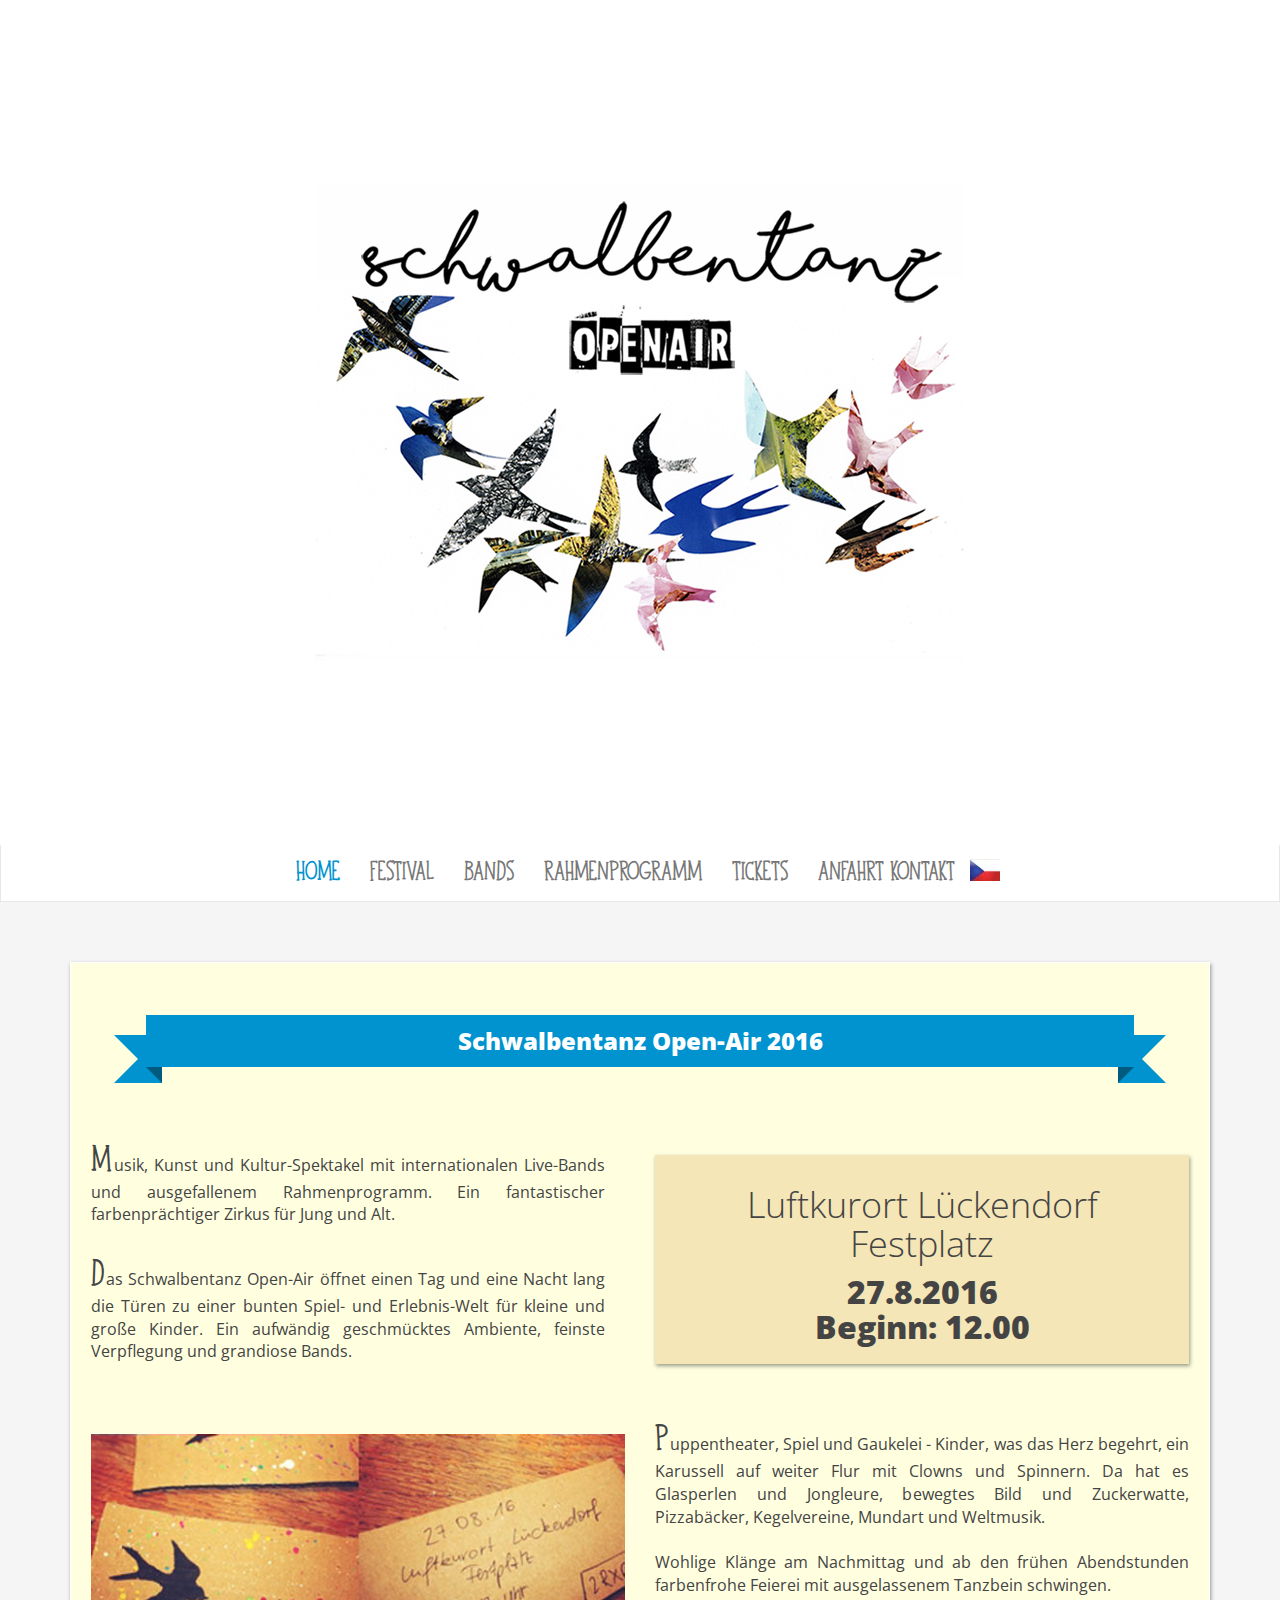
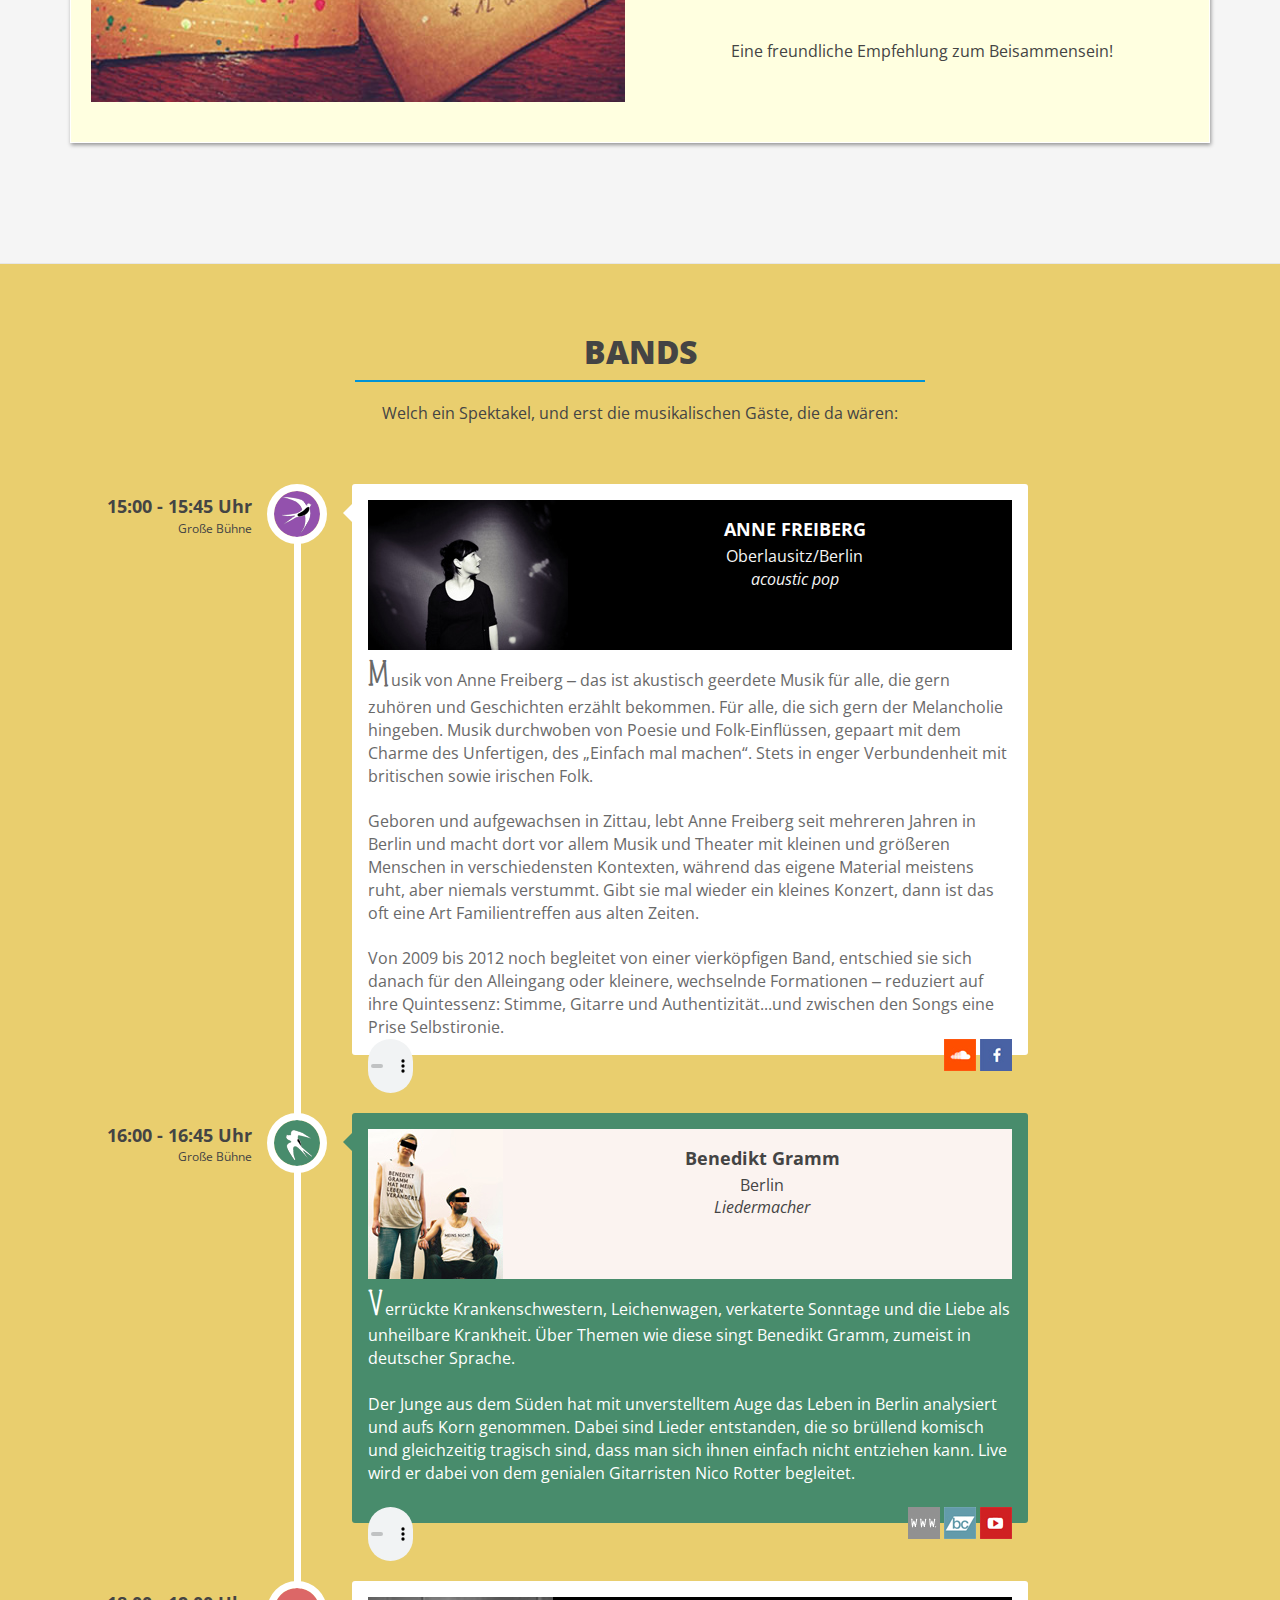
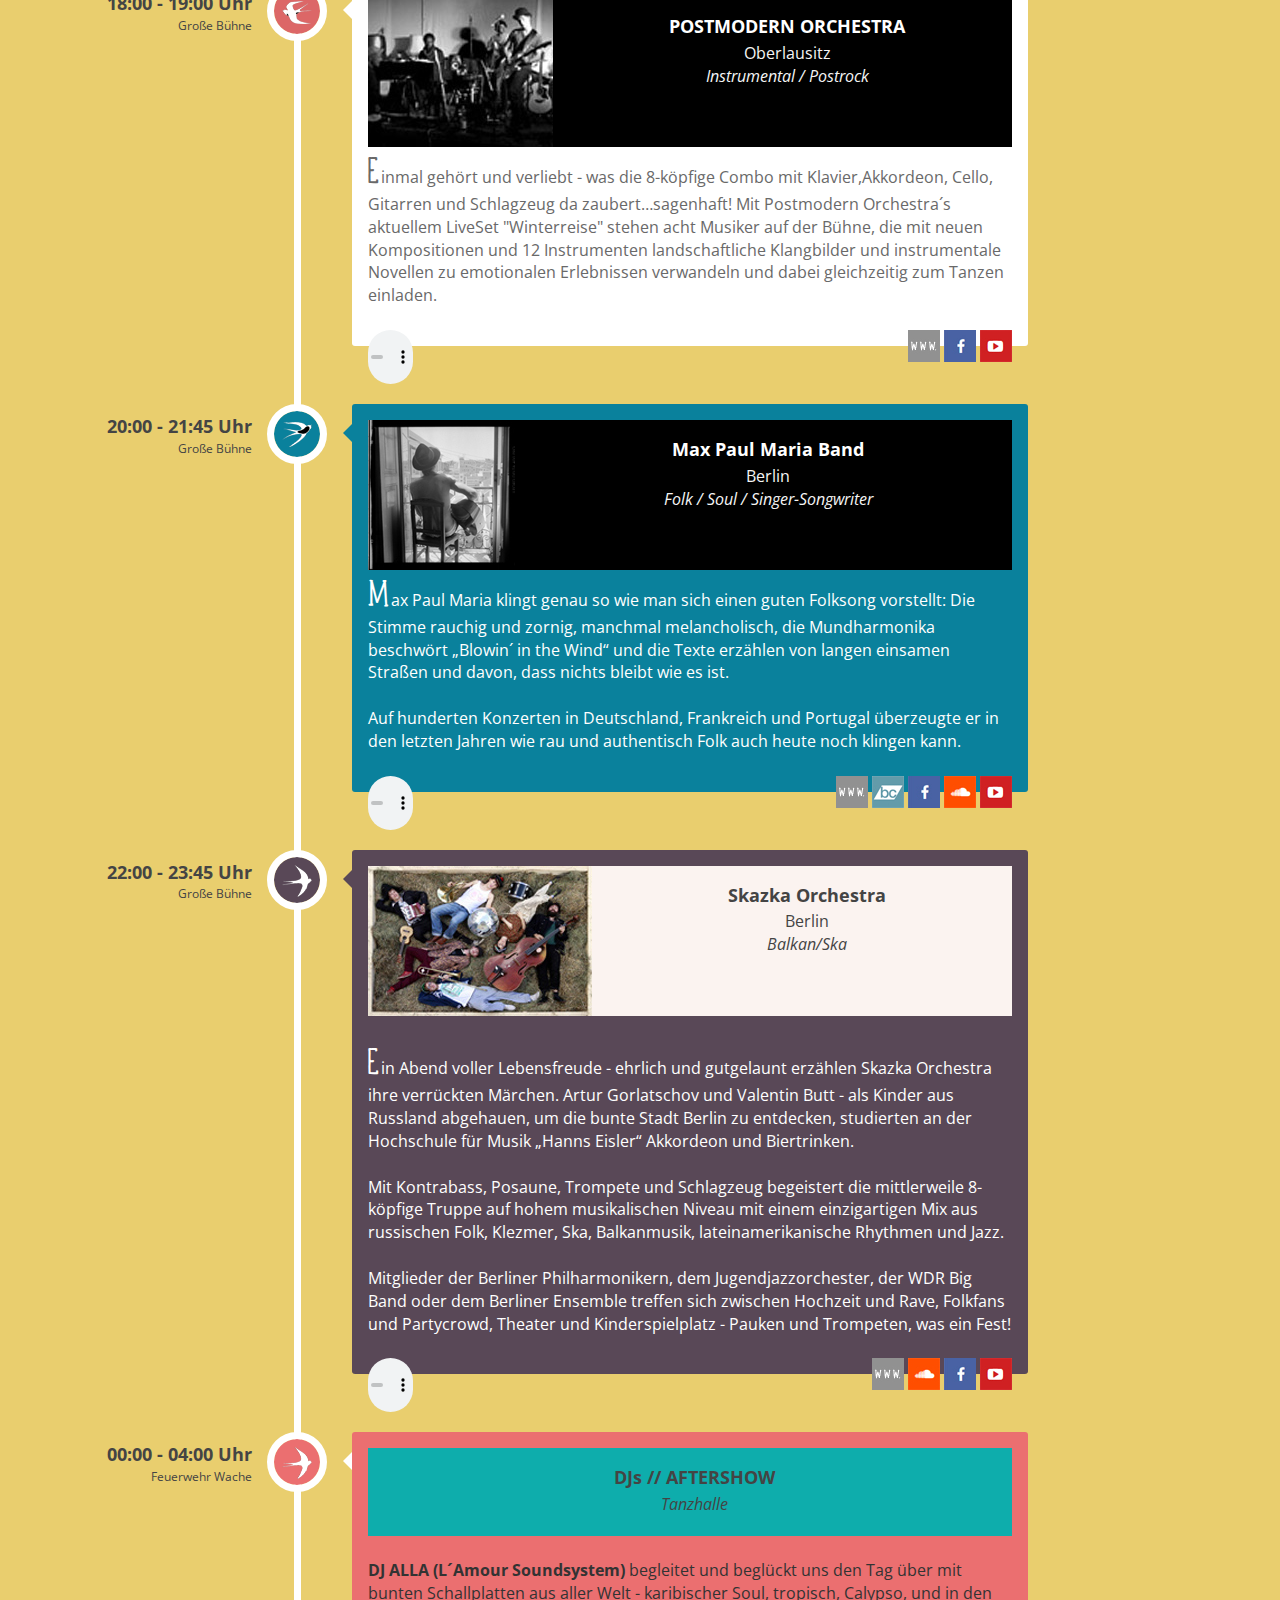
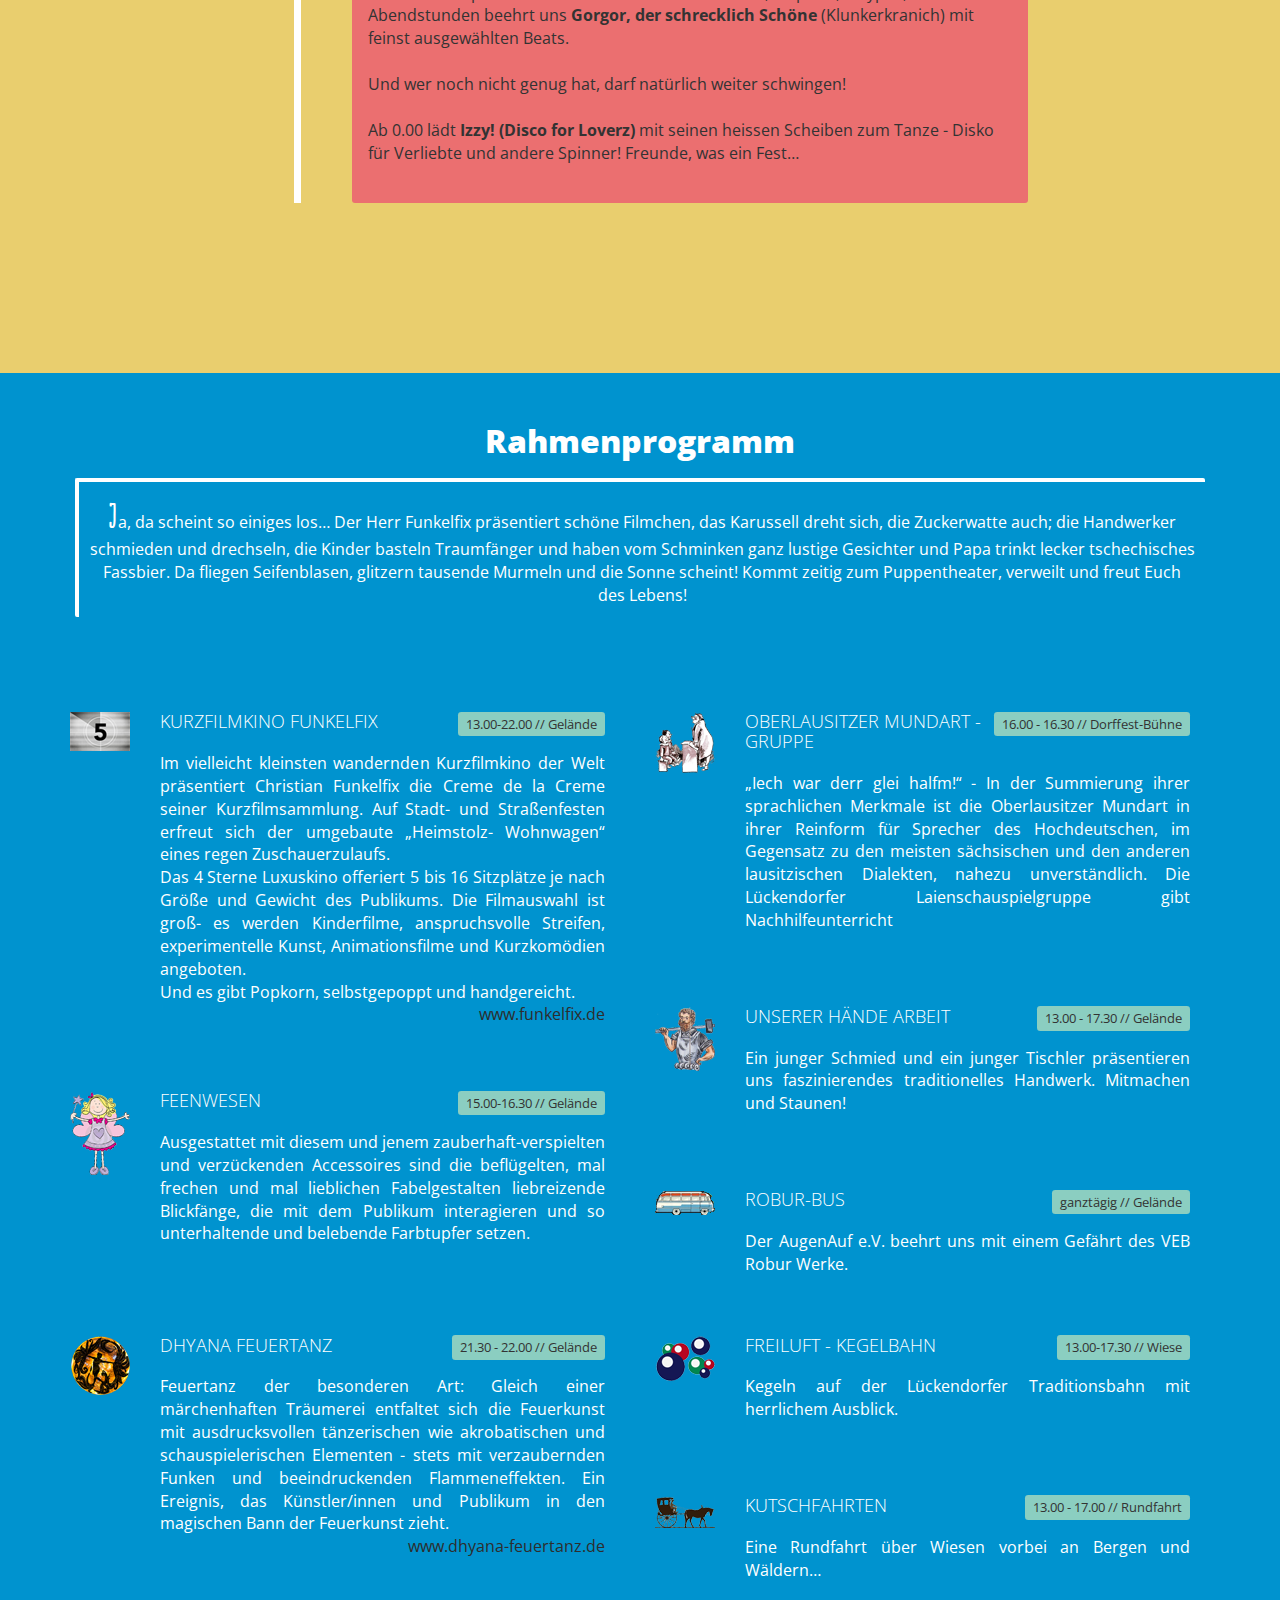
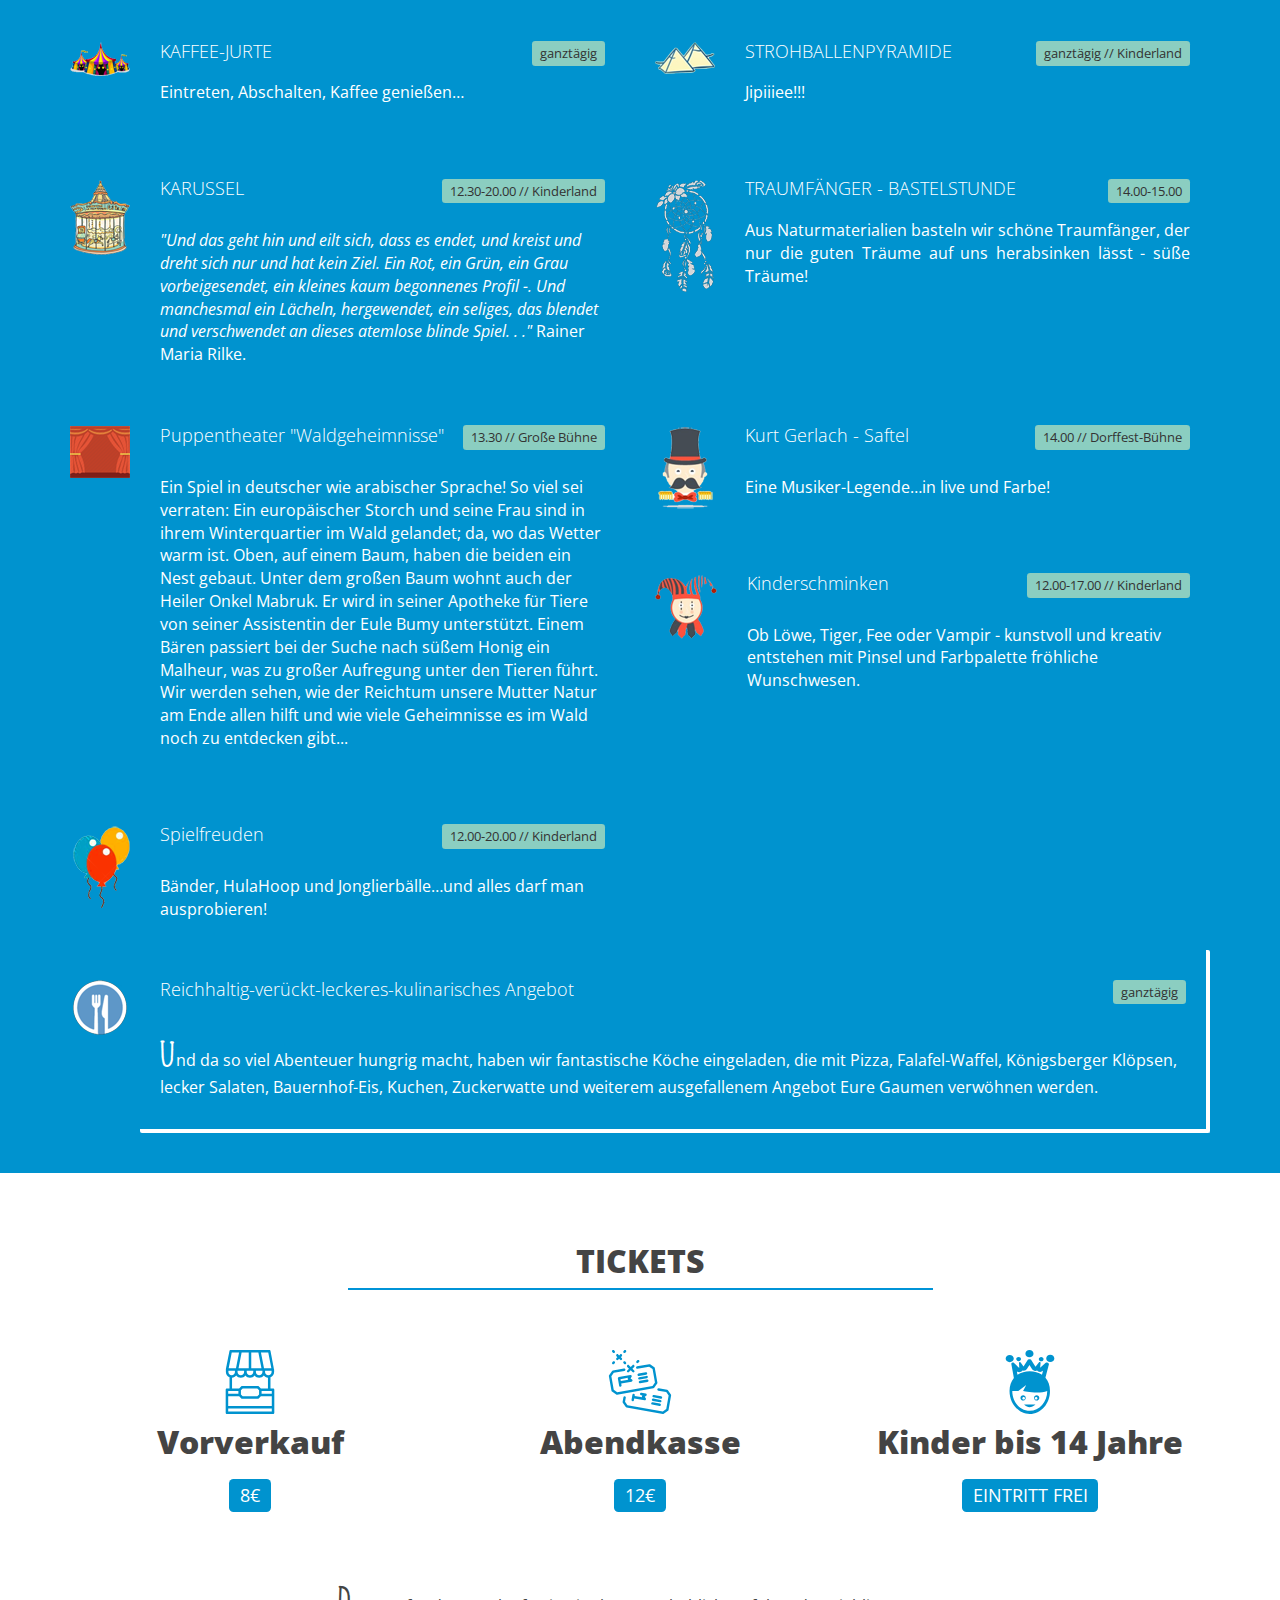
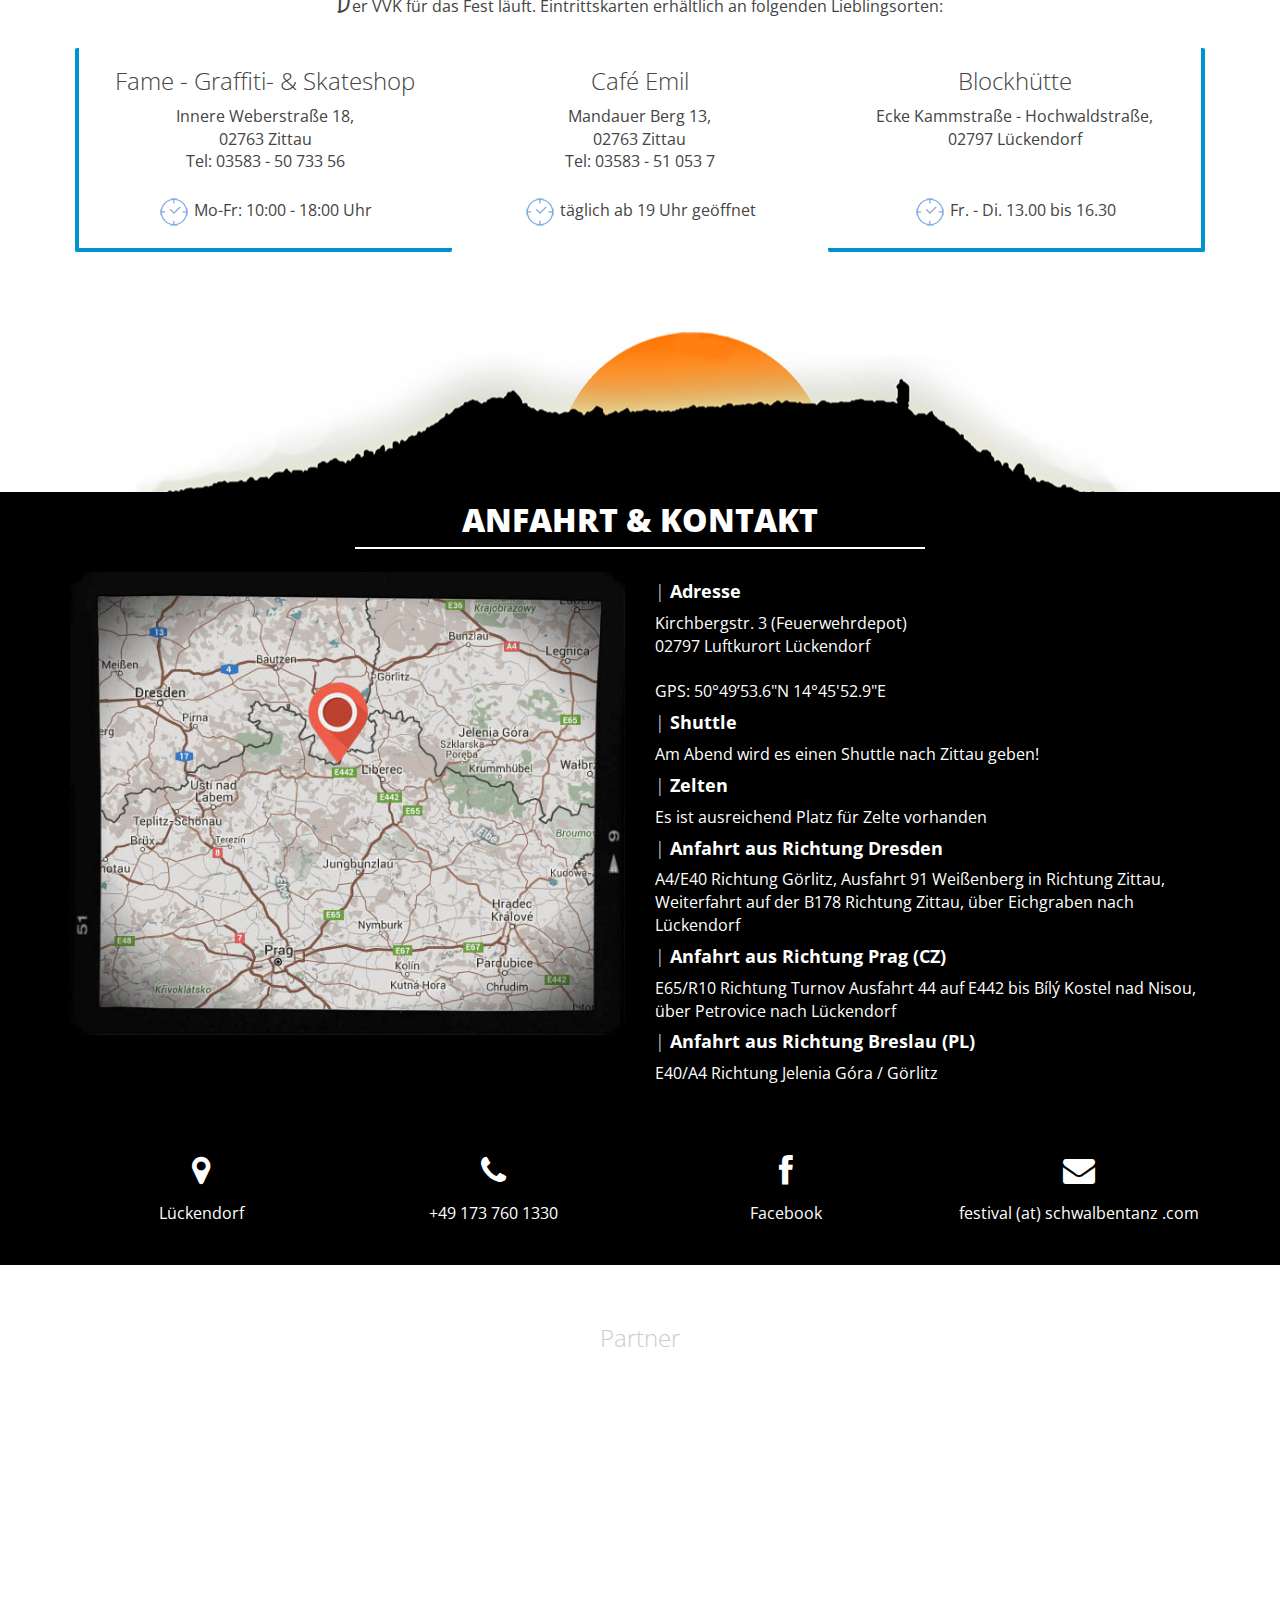
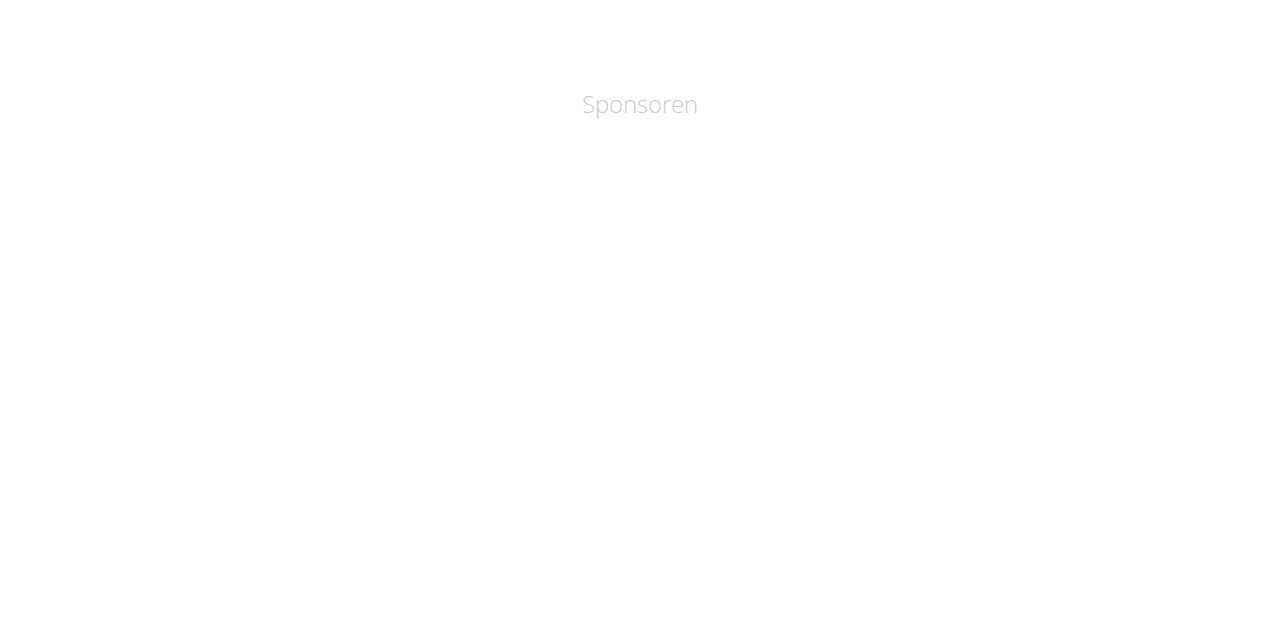
==== commit 267e21e2: "CSS aufgeräumt, SVG Icon Fehler behoben" ====
--- a/index.html
+++ b/index.html
@@ -54,13 +54,9 @@
 </head>
 
 <body>
-
-
     <div class="loader">
         <div class="fading-line"></div>
     </div>
-
-
     <section id="home" class="page">
         <div class="container">
             <div class="row">
@@ -115,8 +111,6 @@
             </div>
         </nav>
     </div>
-
-
     <section id="festival" class="page">
         <div class="container">
             <div class="content text-center ">
--- a/assets/css/style.css
+++ b/assets/css/style.css
@@ -133,12 +133,10 @@
   margin-top: 10px;
   margin-bottom: 10px;
 }
-
 .ribbon-content > h2 {
   font-size: 24px !important;
   line-height: 0;
 }
-
 .page .border {
   width: 50%;
   height: 2px;
@@ -150,19 +148,15 @@
   padding: 0;
   color: #000;
 }
-
 .home-body{
   padding: 20px;
   background: lightyellow;
   border: 1px solid #FFF;
   box-shadow: 1px 2px 4px rgba(0,0,0,.4);
-
-}
-
+}
 .festival-ticket-img{
   padding: 20px 0  20px;
 }
-
 .apple{
   margin-top: 40px;
   background: rgba(233,206,139,0.5);
@@ -172,7 +166,6 @@
   -webkit-border-radius: 0px;
   box-shadow: 1px 2px 4px rgba(0,0,0,.4);
 }
-
 #home h1 {
   margin-top: 0;
   margin-bottom: 20px;
@@ -187,7 +180,6 @@
   background-color: #f5f5f5;
   border-bottom: solid 1px #e7e7e7;
 }
-
 #bands {
   background-color: #E9CE6E;
 }
@@ -342,7 +334,6 @@
   margin-bottom: 10px;
   color: #00aced;
 }
-
 #hochwald_interlude{
   background: url(../img/cover/contact.jpg);
   background-repeat: no-repeat;
@@ -350,8 +341,6 @@
   background-size:  inherit;
   height: 160px;
 }
-
-
 #contact {
   background-color: #000000;
   padding-bottom: 40px;
@@ -385,11 +374,9 @@
 .bands .title {
   color: #222;
 }
-
 audio {
   width: 45px;
 }
-
 audio:hover{
   -webkit-transition: width 1s ease-in-out;
   -moz-transition: width 1s ease-in-out;
@@ -397,11 +384,6 @@
   transition: width 1s ease-in-out;
   width:50%;
 }
-
-
-
-
-
 /* Navigation zentrieren*/
 .navbar .navbar-nav {
   display: inline-block;
@@ -410,76 +392,51 @@
 .navbar .navbar-collapse {
   text-align: center;
 }
-
 /* Font der Navigation */
-
 .navbar-nav > li > a {
   font-family: DKJohnBrown;
   font-size: 24px;
 }
-
 #map {
   width: 100%;
   height: 300px;
   margin-top: 0px;
   background-color: #ffff00;
-
-}
-
-.social-links {
-}
-
-.social-links a img {
-}
-
+}
 .social-links a:hover img {
   -webkit-transform:  scale(1.2);
   transform:  scale(1.2);
   -webkit-transition: .2s ease-in-out;
   transition: .2s ease-in-out;
 }
-
-
 .social-www {
   background-color: gold;
   height: 32px;
   width:40px;
   padding-right: 2px;
 }
-
 .media-body{
   width:100%;
   padding: 20px;
 }
-
-
 .initiale{
   font-family: DKJohnBrown;
   font-size: 200%;
   padding-right: 2px;
 }
-
 .audiojs {
   width: 50px;
   height: 32px;
   background-image: none;
   background: #eddd8a;
   box-shadow: none;
-
-}
-
+}
 .audiojs:hover {
   background: #EBD35E;
 }
-
 /*Programm*/
-
 .programm-icon{
   padding-top: 30px;
-/*  border-color: white;
-  border-style: solid;
-  border-width: 0px 0px 0px 2px;*/
-
 }
 .text{
   text-align:left;
@@ -488,18 +445,14 @@
 .text h4{
   padding-bottom:5px;
 }
-
 .programm-heading{
   width: 100%;
   display: inline-table;
   padding-bottom: 10px;
-
-}
-
+}
 .programm-name{
   display: table-cell;
 }
-
 .programm-location {
   padding-top: 7px;
   padding-right: 0px;
@@ -507,99 +460,75 @@
   display: table-cell;
   text-align: right;
 }
-
-.programm-location > span {
-}
-
-
 .programm-text{
   text-align: justify;
 }
-
-
-
 .extra-bottom-padding {
   padding-bottom: 20px;
 
 }
-
 .extra-bottom-padding > div{
   padding-bottom: 30px;
 }
-
-
 .row-eq-height {
   display: -webkit-box;
   display: -webkit-flex;
   display: -ms-flexbox;
   display:         flex;
 }
-
 .resale{
   padding-bottom: 20px;
   margin-top: 7px;
 }
-
 .resale-top {
   border:4px solid #0093cf;
   border-top: 0px;
   border-right: 0px;
   border-radius: 2px;
 }
-
-
 #hero-div {
   height: calc(100vh - 55px);
 }
-
 .label{
   font-weight: 400;
   background-color: #0093cf;
 }
-
 .grd > .col-md-4{
   margin: 60px 0 60px 0;
 }
-
 .pricing-ico{
   margin: 0 auto;
   width: 64px;
   height: 64px;
   background-size: cover;
 }
-
+#prc-1{
+  background:url('../img/tickets/cinema.svg');
+}
+#prc-2{
+  background:url('../img/tickets/interface.svg');
+}
+#prc-3{
+  background:url('../img/tickets/people.svg');
+}
 #prc-1,
 #prc-2,
 #prc-3{
     background-size: cover;
 }
-
-#prc-1{
-  background:url('../img/tickets/cinema.svg');
-}
-#prc-2{
-  background:url('../img/tickets/interface.svg');
-}
-#prc-3{
-  background:url('../img/tickets/people.svg');
-}
-
 /* TYPO GELOET */
 h2{
   font-size: 32px !important;
   font-weight: 800;
 }
-
 .label-programm-time{
   background-color: #8BCEC1;
   color: #333;
 }
-
 .centerBlock {
   display: table;
   margin: 0 auto;
 }
-
 .flex-hero{
   display: flex;
   align-items: center;
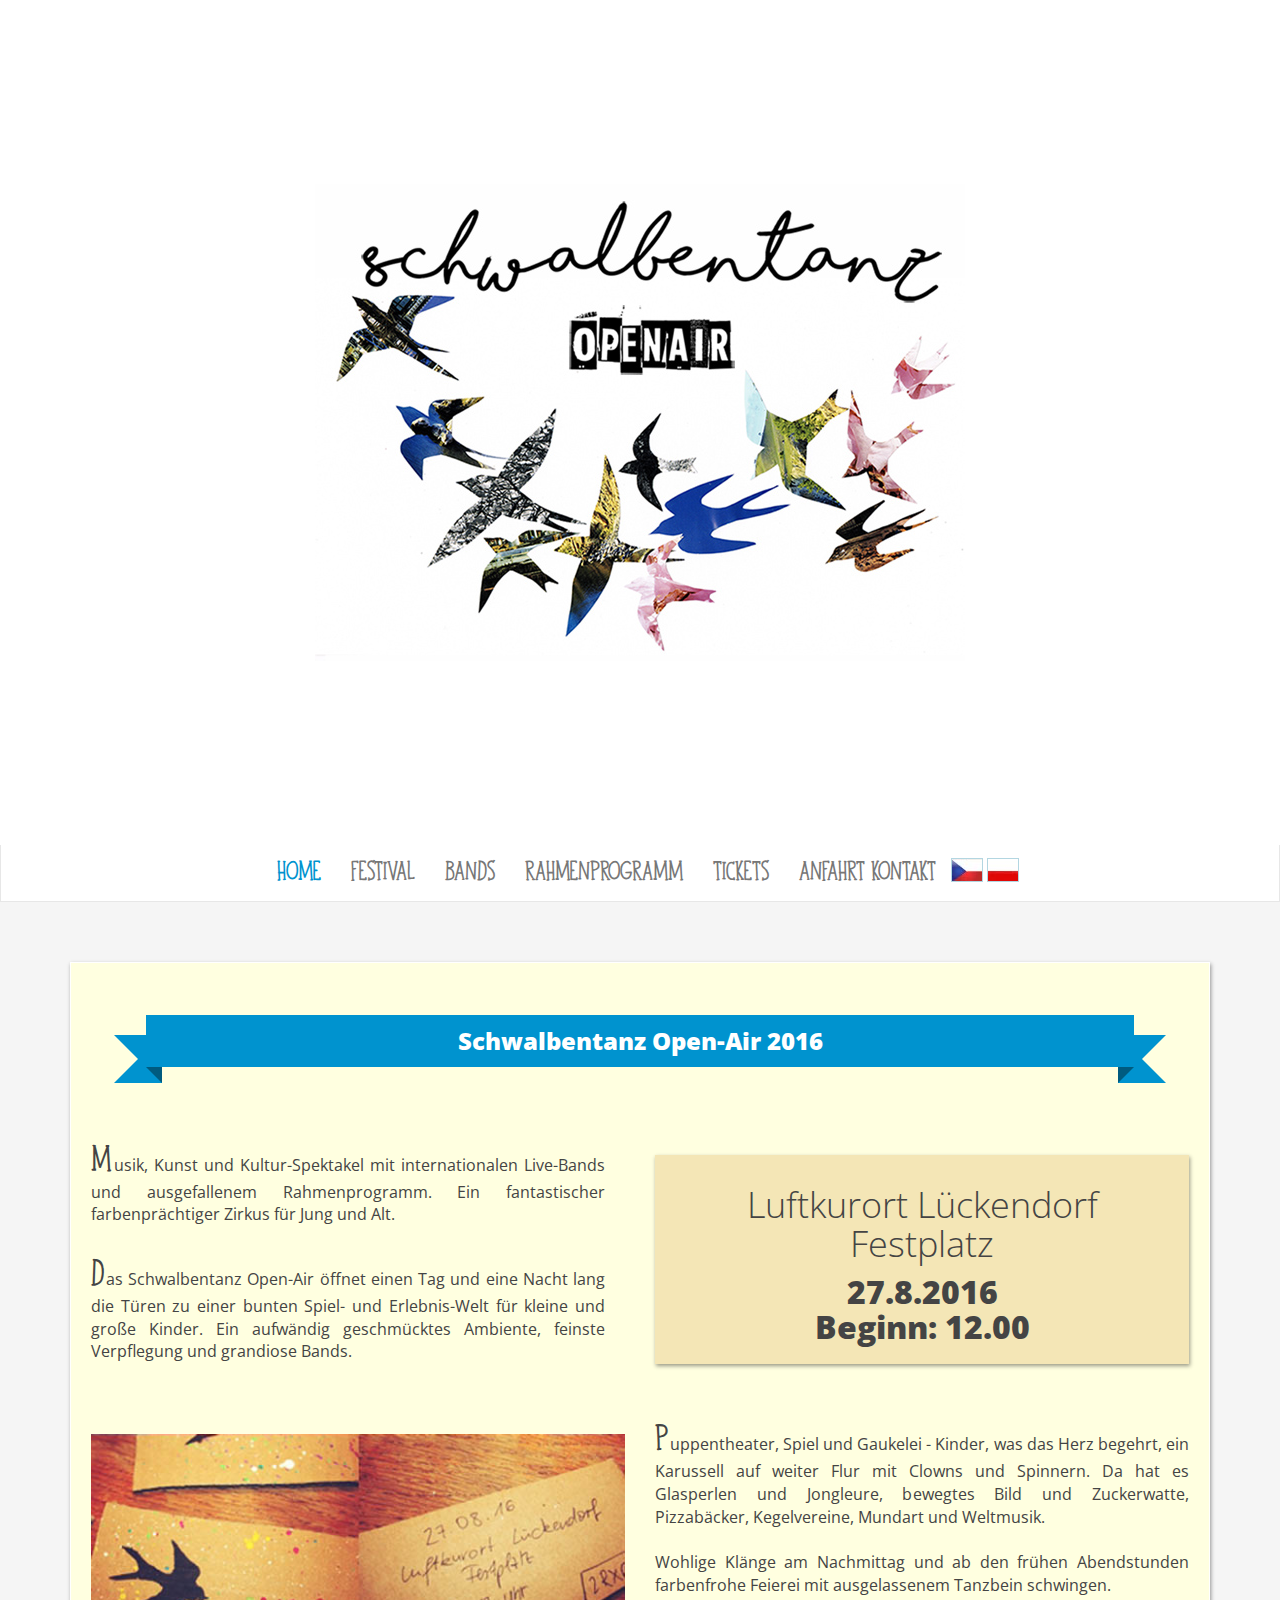
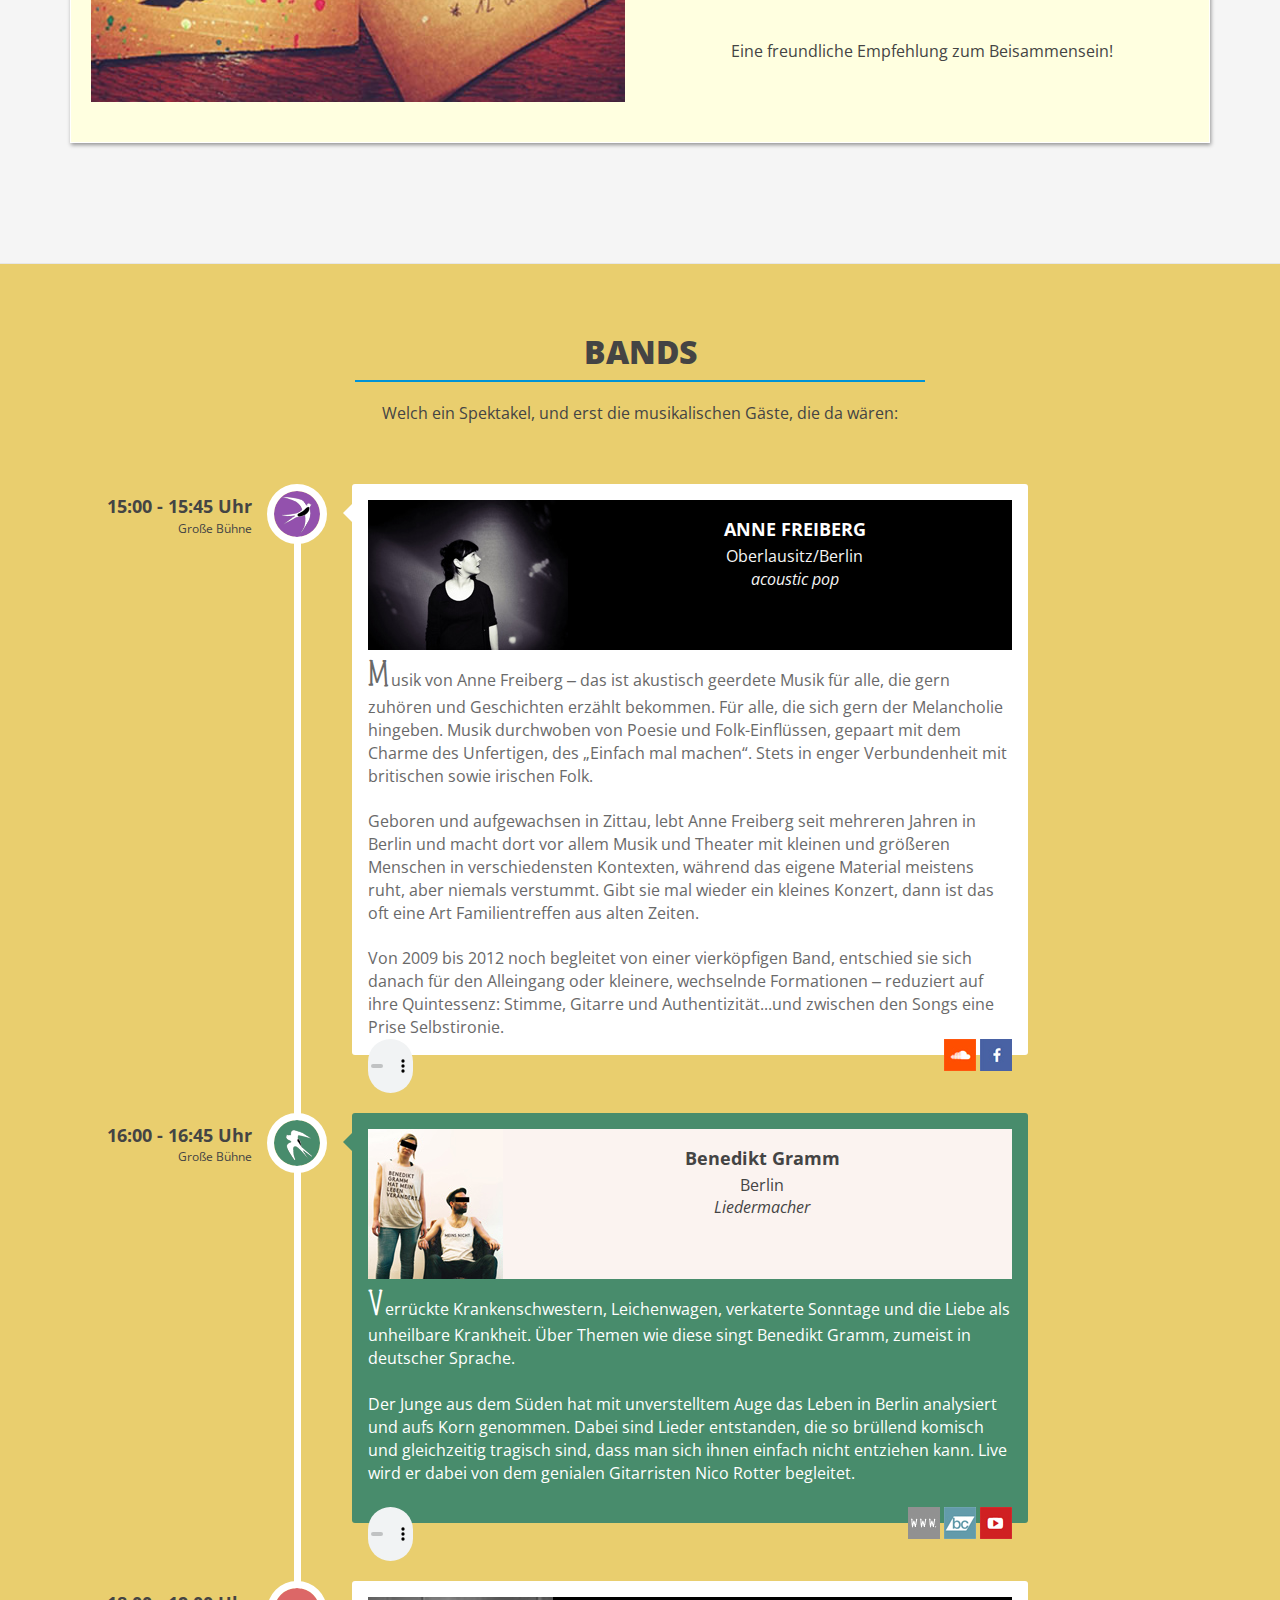
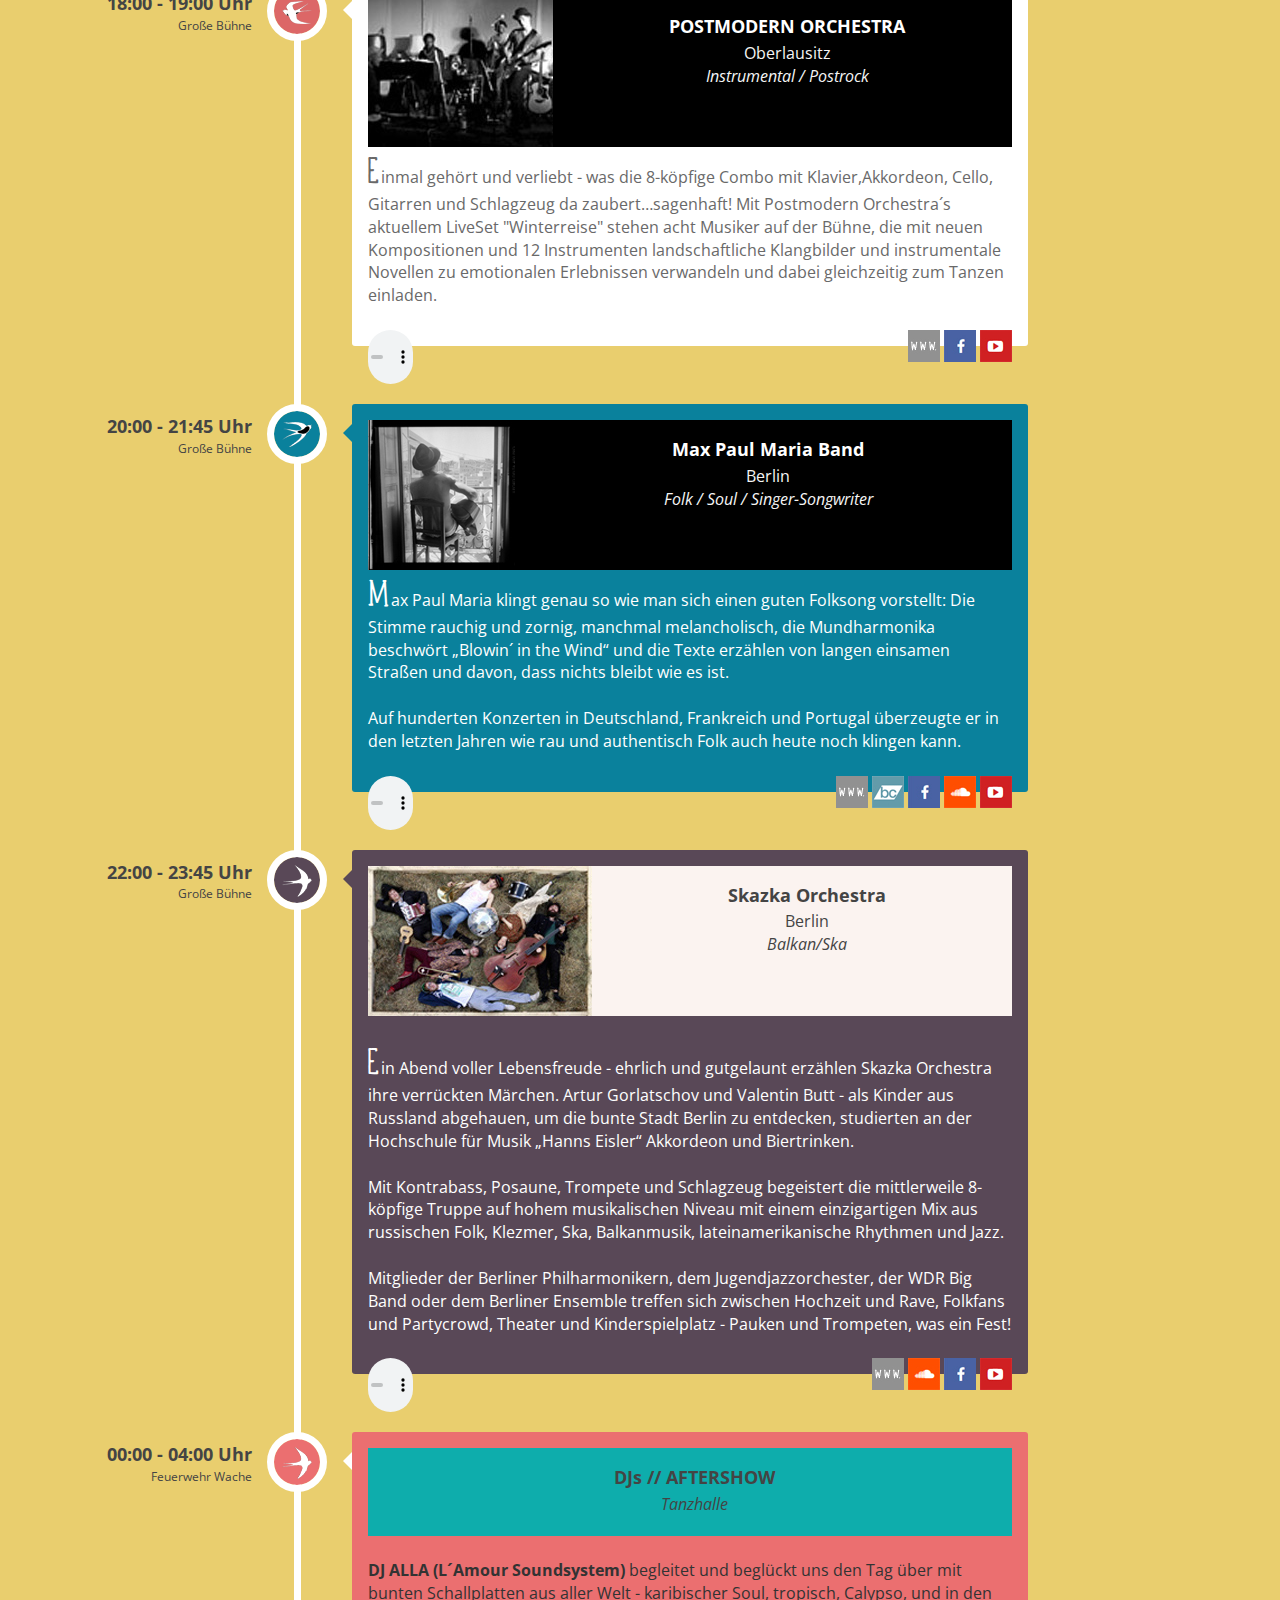
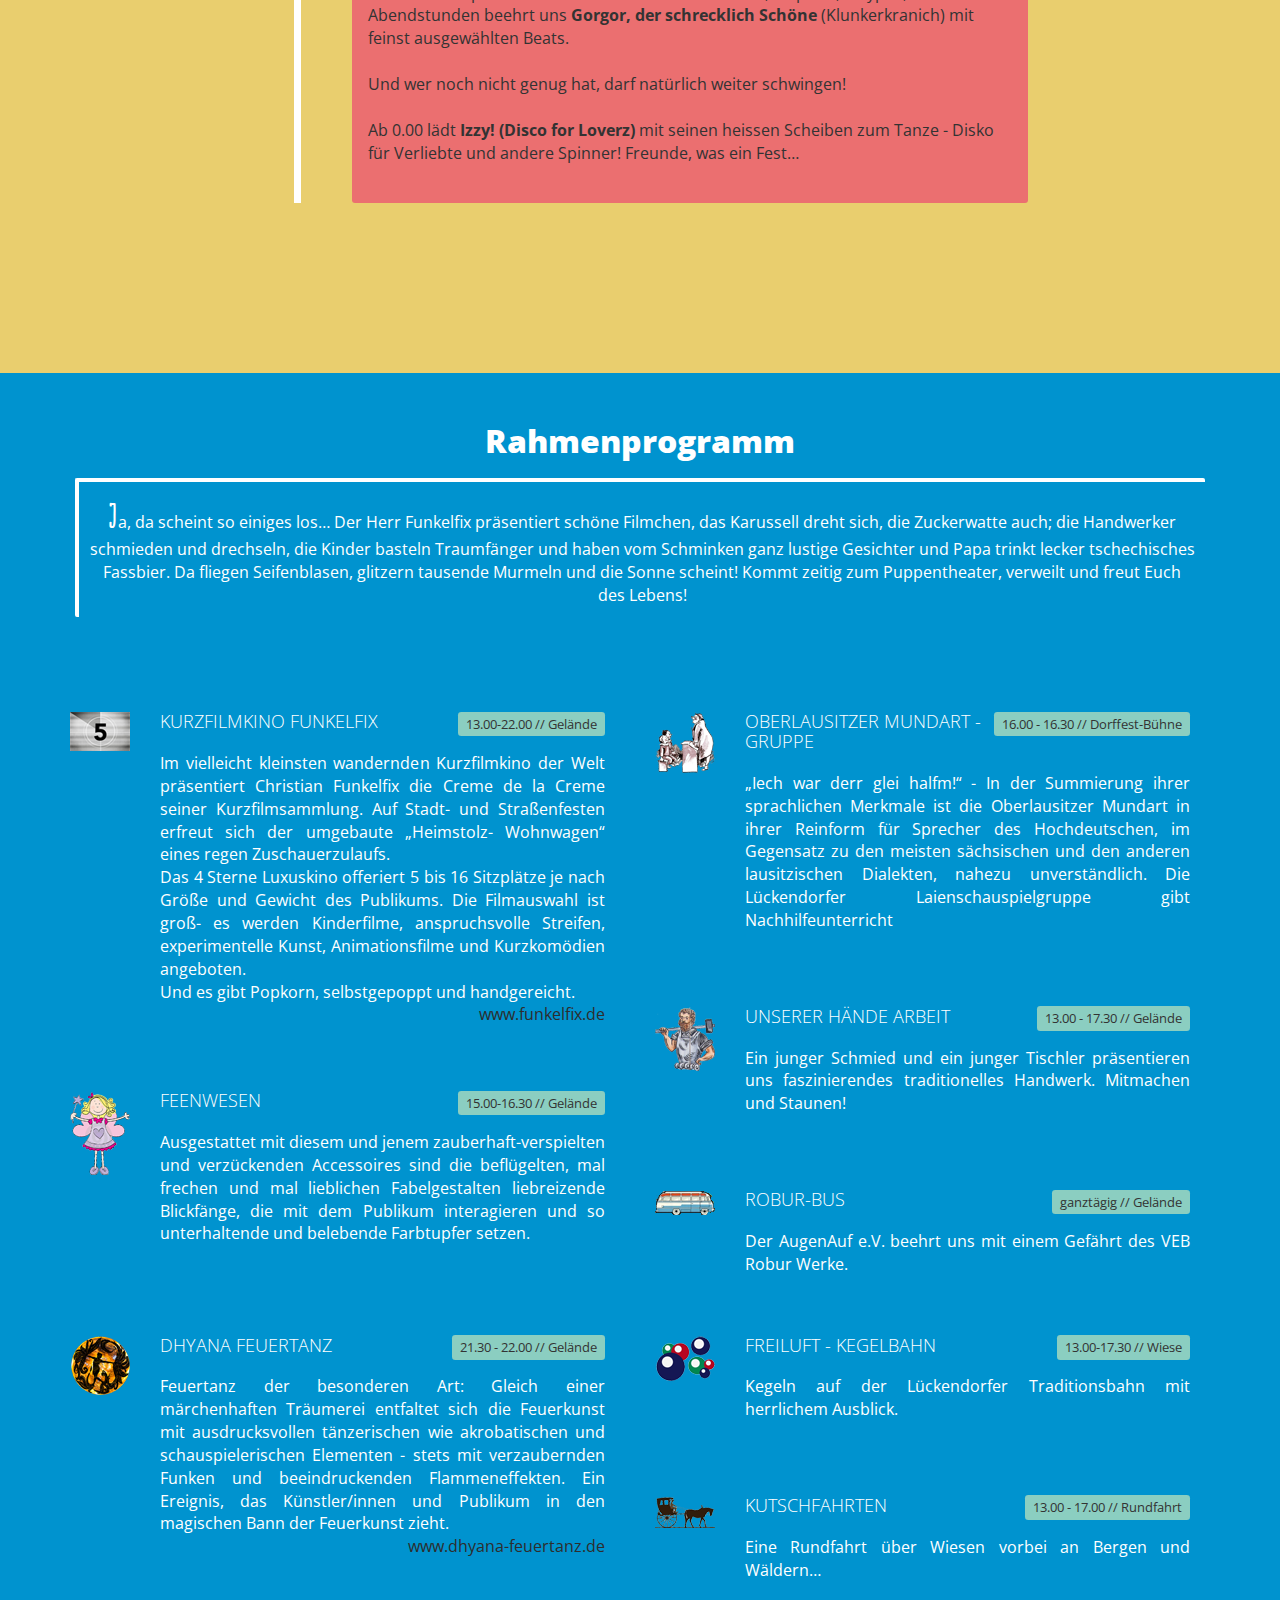
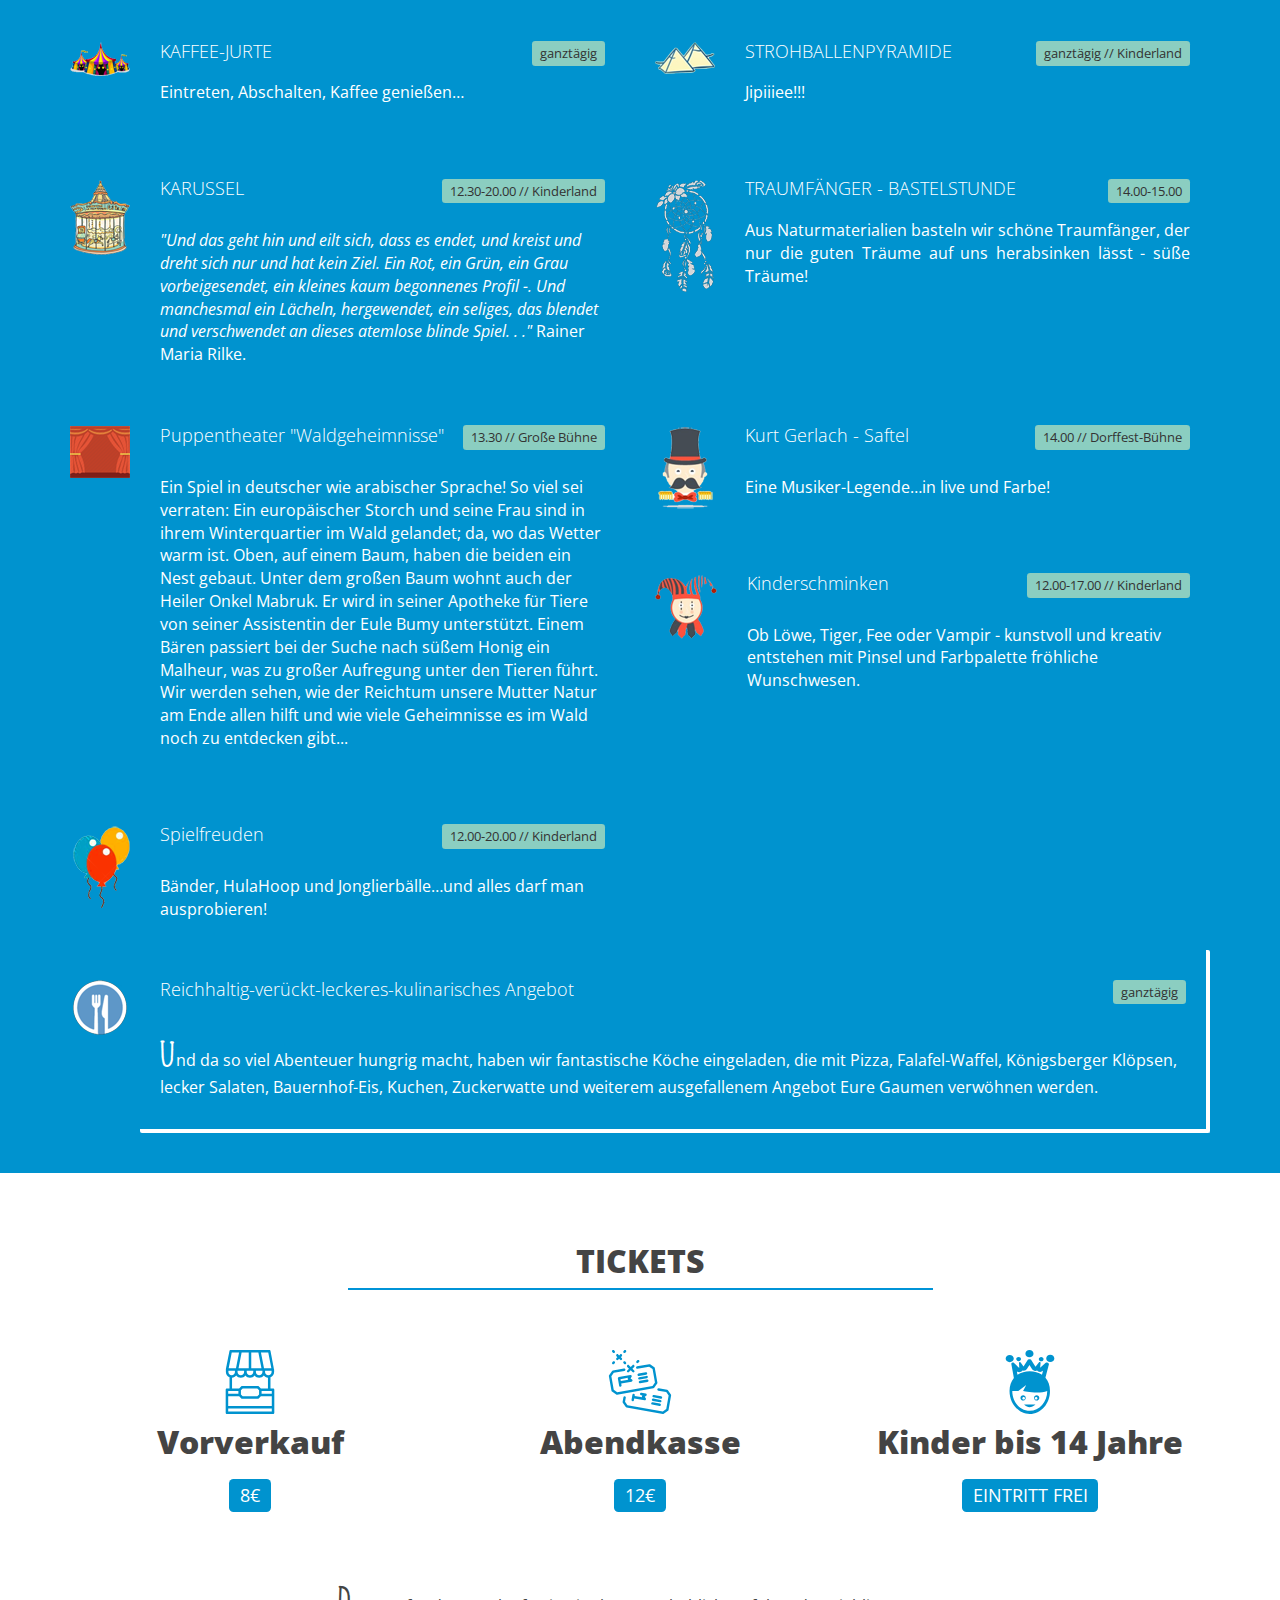
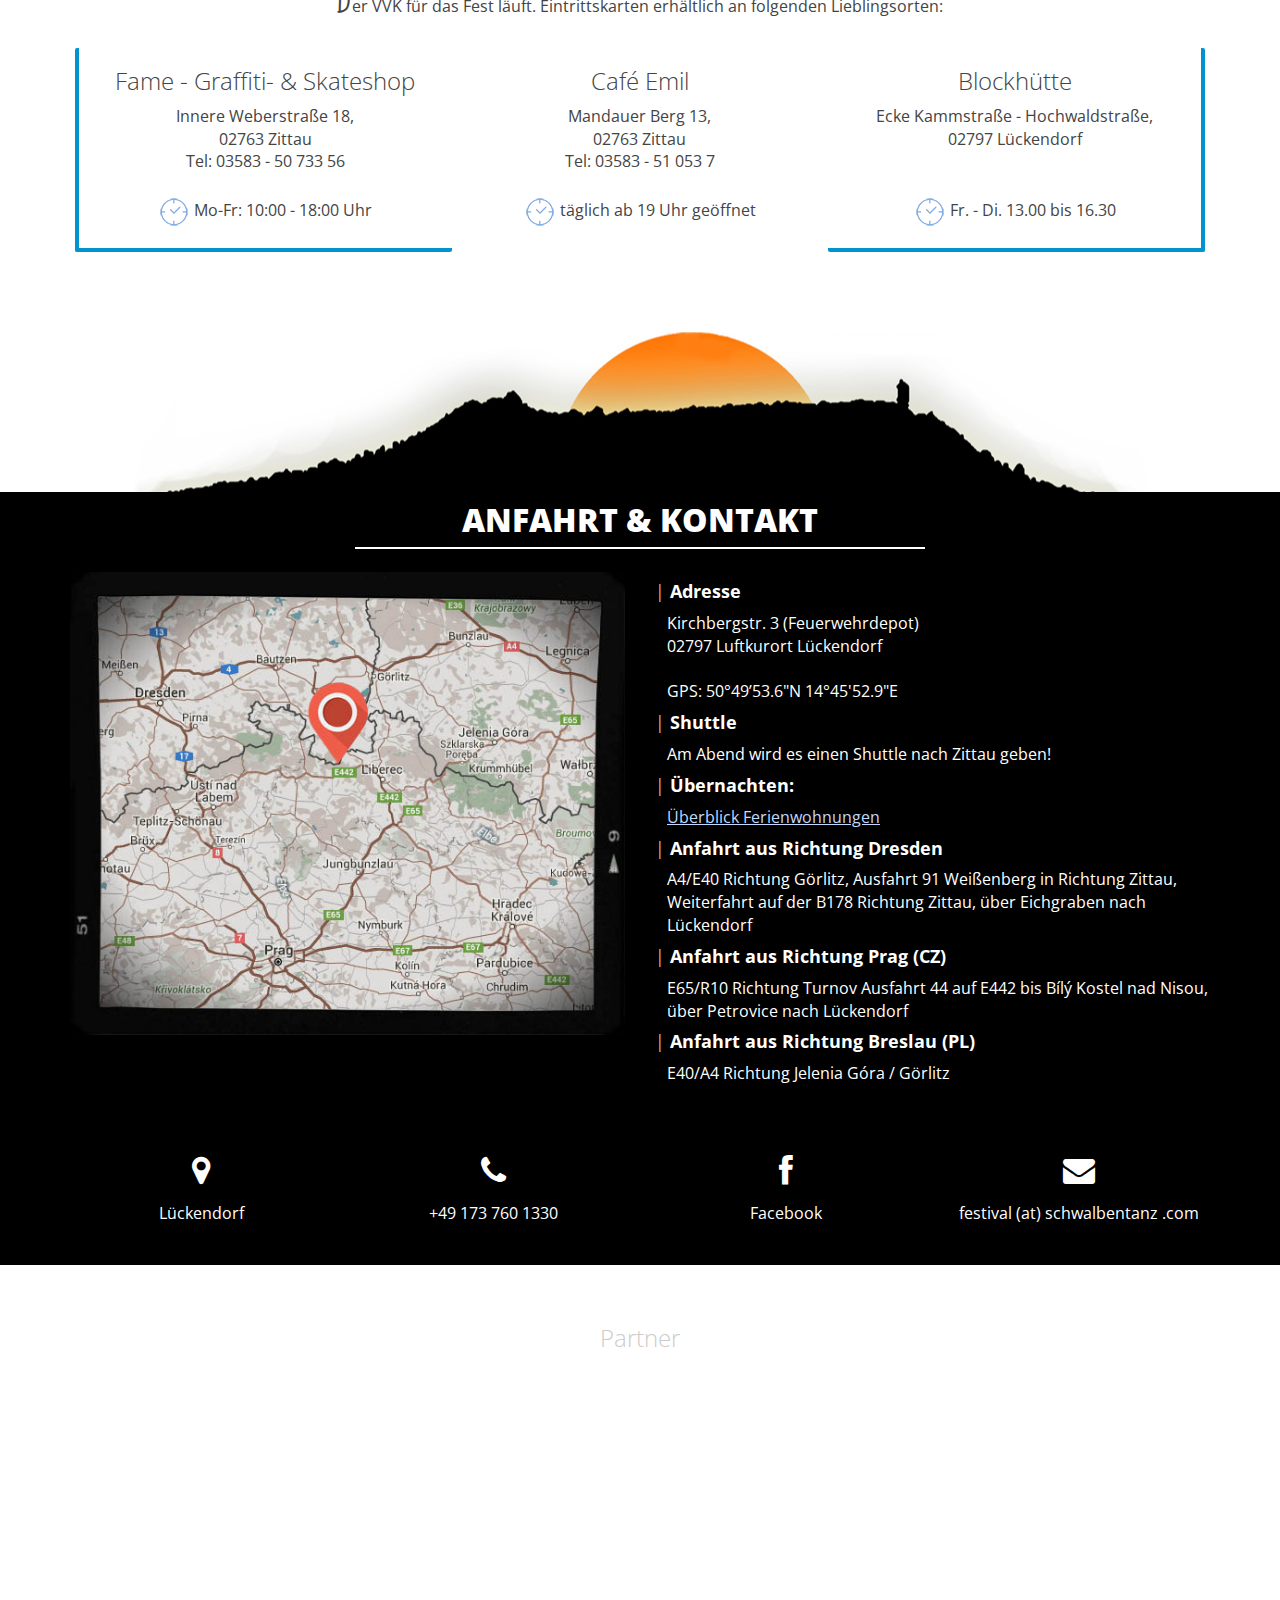
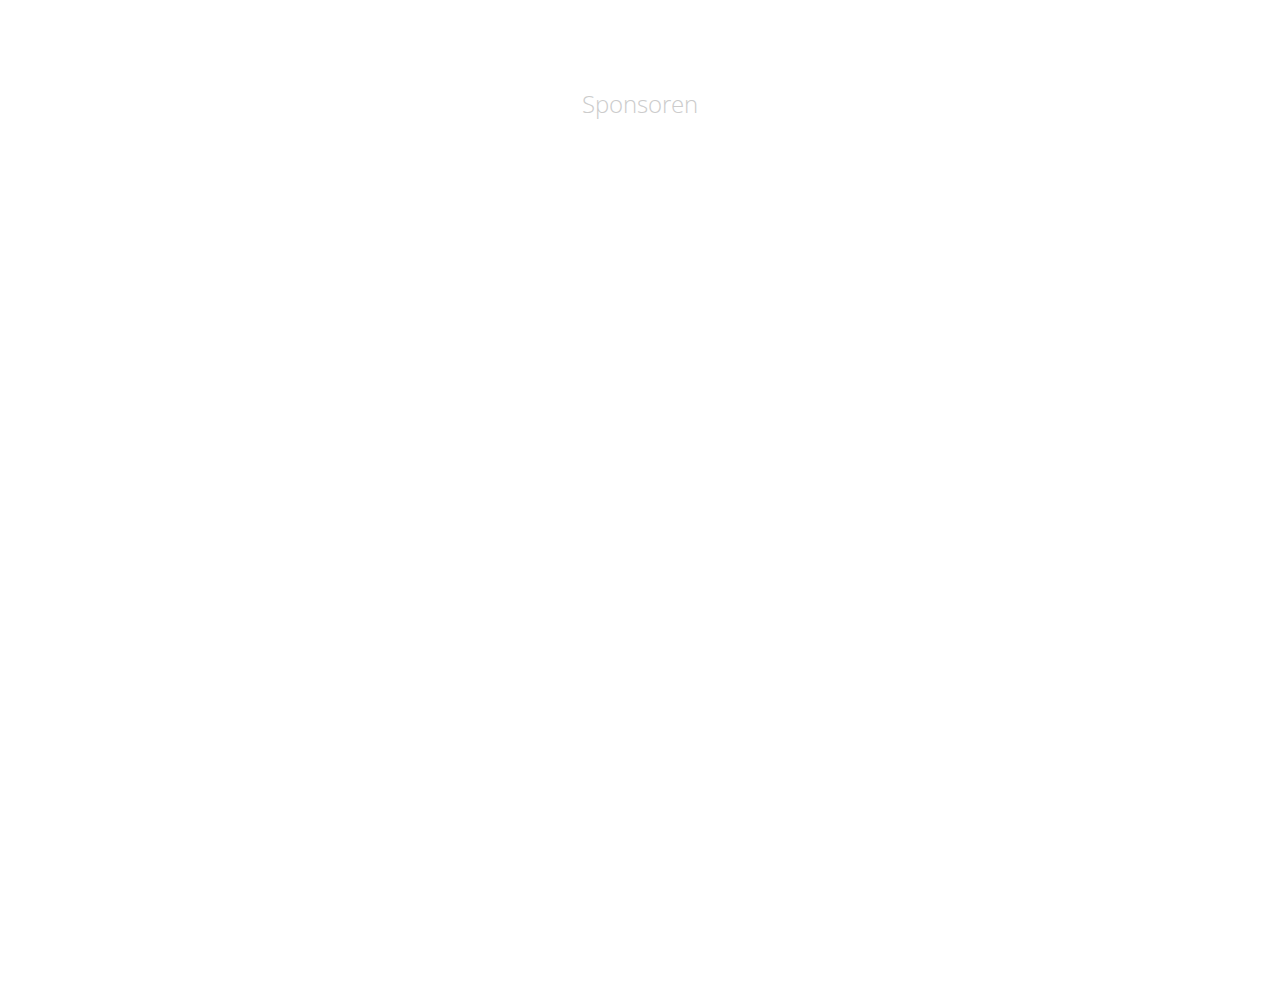
==== commit 4b38d86e: "Merge branch 'master' of https://github.com/sabrallte/schwalbentanz" ====
--- a/index.html
+++ b/index.html
@@ -1,7 +1,6 @@
 <!DOCTYPE html>
 <html lang="de">
-
-<head>
+  <head>
     <meta http-equiv="X-UA-Compatible" content="IE=Edge">
     <meta charset="UTF-8">
     <meta name="viewport" content="width=device-width, initial-scale=1.0">
@@ -25,1173 +24,1243 @@
     <![endif]-->
     <!-- Piwik -->
     <script type="text/javascript">
-        var _paq = _paq || [];
-        _paq.push(["setDomains", ["*.schwalbentanz.com"]]);
-        _paq.push(["setDoNotTrack", true]);
-        _paq.push(['trackPageView']);
-        _paq.push(['enableLinkTracking']);
-        (function () {
-            var u = "//analytics.postmodern-orchestra.de/";
-            _paq.push(['setTrackerUrl', u + 'piwik.php']);
-            _paq.push(['setSiteId', 4]);
-            var d = document,
-                g = d.createElement('script'),
-                s = d.getElementsByTagName('script')[0];
-            g.type = 'text/javascript';
-            g.async = true;
-            g.defer = true;
-            g.src = u + 'piwik.js';
-            s.parentNode.insertBefore(g, s);
-        })();
+      var _paq = _paq || [];
+      _paq.push(["setDomains", ["*.schwalbentanz.com"]]);
+      _paq.push(["setDoNotTrack", true]);
+      _paq.push(['trackPageView']);
+      _paq.push(['enableLinkTracking']);
+      (function() {
+        var u="//analytics.postmodern-orchestra.de/";
+        _paq.push(['setTrackerUrl', u+'piwik.php']);
+        _paq.push(['setSiteId', 4]);
+        var d=document, g=d.createElement('script'), s=d.getElementsByTagName('script')[0];
+        g.type='text/javascript'; g.async=true; g.defer=true; g.src=u+'piwik.js'; s.parentNode.insertBefore(g,s);
+      })();
     </script>
-    <noscript>
-        <p><img src="//analytics.postmodern-orchestra.de/piwik.php?idsite=4" style="border:0;" alt="" /></p>
-    </noscript>
+    <noscript><p><img src="//analytics.postmodern-orchestra.de/piwik.php?idsite=4" style="border:0;" alt="" /></p></noscript>
     <!-- End Piwik Code -->
 
 
 
-</head>
-
-<body>
-    <div class="loader">
-        <div class="fading-line"></div>
+  </head>
+  <body>
+
+
+  <div class="loader">
+      <div class="fading-line"></div>
+   </div>
+
+  <section id="home" class="page">
+    <div class="container">
+      <div class="row">
+        <div class="col-lg-12">
+          <div id="hero-div" class="flex-hero" class="text-center">
+            <a class="nav-external" href="#festival"><img id="hero-img" class="img-responsive center-block" src="assets/img/cover/home.jpg"></a>
+          </div>
+        </div>
+      </div>
     </div>
-    <section id="home" class="page">
+  </section>
+
+    <div id="navbar-top">
+      <nav class="navbar navbar-default navbar-static" role="navigation">
         <div class="container">
-            <div class="row">
-                <div class="col-lg-12">
-                    <div id="hero-div" class="flex-hero" class="text-center">
-                            <a class="nav-external" href="#festival"><img id="hero-img" class="img-responsive center-block" src="assets/img/cover/home.jpg"></a>
-                    </div>
-                </div>
-            </div>
-        </div>
-    </section>
-
-    <div id="navbar-top">
-        <nav class="navbar navbar-default navbar-static" role="navigation">
-            <div class="container">
-                <div class="navbar-header">
-                    <button type="button" class="navbar-toggle" data-toggle="collapse" data-target=".navbar-collapse">
-                        <span class="sr-only">Toggle navigation</span>
-                        <span class="icon-bar"></span>
-                        <span class="icon-bar"></span>
-                        <span class="icon-bar"></span>
-                    </button>
-                </div>
-                <div class="collapse navbar-collapse">
-                    <ul class="nav navbar-nav ">
-                        <li class="active intern">
-                            <a href="#home">Home</a>
-                        </li>
-                        <li>
-                            <a href="#festival">Festival</a>
-                        </li>
-
-                        <li>
-                            <a href="#bands">Bands</a>
-                        </li>
-                        <li>
-                            <a href="#programm">Rahmenprogramm</a>
-                        </li>
-                        <li>
-                            <a href="#tickets">Tickets</a>
-                        </li>
-                        <li>
-                            <a href="#contact">Anfahrt  Kontakt</a>
-                        </li>
-                        <li>
-                            <div style="padding-top: 12px;">
-                                <a href="index-cz.html" class="external"><img src="assets/img/lang/cz.jpg"></a>
-                            </div>
-                        </li>
-                    </ul>
-                </div>
-            </div>
-        </nav>
+          <div class="navbar-header">
+            <button type="button" class="navbar-toggle" data-toggle="collapse" data-target=".navbar-collapse">
+              <span class="sr-only">Toggle navigation</span>
+              <span class="icon-bar"></span>
+              <span class="icon-bar"></span>
+              <span class="icon-bar"></span>
+            </button>
+          </div>
+          <div class="collapse navbar-collapse">
+            <ul class="nav navbar-nav ">
+              <li class="active intern">
+                <a href="#home">Home</a>
+              </li>
+              <li>
+                <a href="#festival">Festival</a>
+              </li>
+
+              <li >
+                <a href="#bands">Bands</a>
+              </li>
+              <li >
+                <a href="#programm">Rahmenprogramm</a>
+              </li>
+              <li >
+                <a href="#tickets">Tickets</a>
+              </li>
+              <li >
+                <a href="#contact">Anfahrt  Kontakt</a>
+              </li>
+              <li >
+                <div style="padding-top: 12px;">
+                  <a href="index-cz.html" class="external" ><img style="border: 1px solid #b3d6e1;" src="assets/img/lang/cz.jpg"></a>
+                  <a href="index-pl.html" class="external"><img  style="border: 1px solid #b3d6e1;" src="assets/img/lang/pl.jpg"></a>
+                </div>
+              </li>
+            </ul>
+          </div>
+        </div>
+      </nav>
     </div>
+
+
     <section id="festival" class="page">
-        <div class="container">
-            <div class="content text-center ">
-                <div class="row">
-
-                    <div class="col-md-12">
-                        <div class="heading home-body" id="introduction">
-                            <div class="non-semantic-protector">
-                                <h1 class="ribbon">
+      <div class="container" >
+        <div class="content text-center ">
+          <div class="row">
+
+            <div class="col-md-12">
+              <div class="heading home-body" id="introduction" >
+                  <div class="non-semantic-protector">
+                    <h1 class="ribbon">
                       <strong class="ribbon-content"><h2>Schwalbentanz Open-Air 2016</h2></strong>
                     </h1>
+                  </div>
+
+                <div class="row extra-bottom-padding">
+                  <div class="col-sm-6">
+                    <p class="text-justify" style="padding-right: 20px;">
+                      <b class="initiale">M</b>usik,
+                      Kunst und Kultur-Spektakel
+                      mit internationalen Live-Bands
+                      und ausgefallenem Rahmenprogramm.
+                      Ein fantastischer farbenprächtiger Zirkus für Jung und Alt.
+                      <br>
+                      <br>
+
+                      <b class="initiale">D</b>as Schwalbentanz Open-Air öffnet einen Tag und eine Nacht lang die Türen zu einer bunten Spiel- und Erlebnis-Welt für kleine und große Kinder.
+                      Ein aufwändig geschmücktes Ambiente, feinste Verpflegung und grandiose Bands.
+
+                    </p>
+
+                  </div>
+                  <div class="col-sm-6">
+                    <div class="apple" style="padding: 10px;">
+                      <h1>Luftkurort Lückendorf<br>Festplatz
+</h1>
+
+                      <h2>27.8.2016
+ <br> Beginn: 12.00</h2>
+                    </div>
+                  </div>
+                </div>
+                <div class="row ">
+                  <div class="col-sm-6">
+                    <div class="festival-ticket-img" >
+                      <img class="img-responsive " src="assets/img/cover/karten.jpg">
+                    </div>
+                  </div>
+                  <div class="col-sm-6">
+
+                    <p class="text-justify" style="margin: 0px;">
+                      <b class="initiale">P</b>uppentheater, Spiel und Gaukelei - Kinder, was das Herz begehrt,
+                      ein Karussell auf weiter Flur mit Clowns und Spinnern.
+                      Da hat es Glasperlen und Jongleure,
+                      bewegtes Bild und Zuckerwatte,
+                      Pizzabäcker, Kegelvereine,
+                      Mundart und Weltmusik.
+                      <br>
+                      <br>
+                      Wohlige Klänge am Nachmittag
+                      und ab den frühen Abendstunden
+                      farbenfrohe Feierei mit ausgelassenem Tanzbein schwingen.
+                      <br>
+                      <br>
+                    </p>
+                    <p class="text-center">Eine freundliche Empfehlung zum Beisammensein!</p>
+
+                  </div>
+                </div>
+
+
+            </div>
+          </div>
+        </div>
+      </div>
+    </section>
+    <section id="bands" class="page" >
+      <div class="container">
+        <div class="content text-center">
+          <div class="heading">
+            <h2>BANDS</h2>
+            <div class="border"></div>
+            <p>Welch ein Spektakel, und erst die musikalischen Gäste, die da wären:</p>
+          </div>
+
+
+          <div class="row">
+              <div class="col-md-12" >
+                <div class="timeline-centered timeline-sm">
+                  <article class="timeline-entry">
+                    <div class="timeline-entry-inner">
+                      <time datetime="2014-01-10T03:45" class="timeline-time">
+                        <span>15:00 - 15:45 Uhr</span><span>Große Bühne</span>
+                      </time>
+                      <div class="timeline-icon bg-violet visible-sm visible-md visible-lg">
+                        <img src="assets/img/timeline/schwalbe_02.png">
+                      </div>
+                      <div class="timeline-label">
+                        <div class="media" style="background-color: black">
+                          <div class="media-left">
+                              <img class="media-object visible-sm visible-md visible-lg" src="assets/img/bands/annefreiberg.jpg">
+                          </div>
+                          <div class="media-body">
+                            <h4 class="media-heading"  style="color: white"><b>ANNE FREIBERG</b></h4>
+                            <p style="color: whitesmoke">
+                              Oberlausitz/Berlin
+                              <br>
+                              <i>acoustic pop</i>
+                            </p>
+                          </div>
+                        </div>
+
+                        <div>
+                          <p class="text-left" style="color: dimgrey;"><b class="initiale">M</b>usik von Anne Freiberg ‒ das ist akustisch geerdete Musik für alle, die gern zuhören und Geschichten erzählt bekommen. Für alle, die sich gern der Melancholie hingeben.
+                            Musik durchwoben von Poesie und Folk-Einflüssen, gepaart mit dem Charme des Unfertigen, des „Einfach mal machen“. Stets in enger Verbundenheit mit britischen sowie irischen Folk.
+                            <br>
+                            <br>
+                            Geboren und aufgewachsen in Zittau, lebt Anne Freiberg seit mehreren Jahren in Berlin und macht dort vor allem Musik und Theater mit kleinen und größeren Menschen in verschiedensten Kontexten, während das eigene Material meistens ruht, aber niemals verstummt. Gibt sie mal wieder ein kleines Konzert, dann ist das oft eine Art Familientreffen aus alten Zeiten.
+                            <br>
+                            <br>
+                            Von 2009 bis 2012 noch begleitet von einer vierköpfigen Band, entschied sie sich danach für den Alleingang oder kleinere, wechselnde Formationen ‒ reduziert auf ihre Quintessenz:
+                            Stimme, Gitarre und Authentizität...und zwischen den Songs eine Prise Selbstironie.
+                          </p>
+
+                          <div>
+                            <div >
+                              <audio controls preload="none" class="pull-left">
+                                <source src="assets/audio/schwalbentanz_anne_freiberg_-_the_snowflake.ogg" type="audio/ogg" />
+                                <source src="assets/audio/schwalbentanz_anne_freiberg_-_the_snowflake.mp3" type="audio/mpeg" />
+                                <a href="assets/audio/schwalbentanz_anne_freiberg_-_the_snowflake.mp3">Anne Freiberg - The Snowflake</a>
+                                An html5-capable browser is required to play this audio.
+                              </audio>
                             </div>
 
-                            <div class="row extra-bottom-padding">
-                                <div class="col-sm-6">
-                                    <p class="text-justify" style="padding-right: 20px;">
-                                        <b class="initiale">M</b>usik, Kunst und Kultur-Spektakel mit internationalen Live-Bands und ausgefallenem Rahmenprogramm. Ein fantastischer farbenprächtiger Zirkus für Jung und Alt.
-                                        <br>
-                                        <br>
-
-                                        <b class="initiale">D</b>as Schwalbentanz Open-Air öffnet einen Tag und eine Nacht lang die Türen zu einer bunten Spiel- und Erlebnis-Welt für kleine und große Kinder. Ein aufwändig geschmücktes Ambiente, feinste Verpflegung und grandiose Bands.
-
-                                    </p>
-
-                                </div>
-                                <div class="col-sm-6">
-                                    <div class="apple" style="padding: 10px;">
-                                        <h1>Luftkurort Lückendorf<br>Festplatz
-</h1>
-
-                                        <h2>27.8.2016
- <br> Beginn: 12.00</h2>
-                                    </div>
-                                </div>
+                            <div class="pull-right social-links">
+                              <a href="
+
+http://www.soundcloud.com/anne-freiberg" target="_blank">
+                                <img src="assets/img/social/soundcloud_32.jpg">
+                              </a>
+                              <a href="http://www.facebook.com/AnneFreibergMusik" target="_blank">
+                                <img src="assets/img/social/facebook_32.jpg" >
+                              </a>
                             </div>
-                            <div class="row ">
-                                <div class="col-sm-6">
-                                    <div class="festival-ticket-img">
-                                        <img class="img-responsive " src="assets/img/cover/karten.jpg">
-                                    </div>
-                                </div>
-                                <div class="col-sm-6">
-
-                                    <p class="text-justify" style="margin: 0px;">
-                                        <b class="initiale">P</b>uppentheater, Spiel und Gaukelei - Kinder, was das Herz begehrt, ein Karussell auf weiter Flur mit Clowns und Spinnern. Da hat es Glasperlen und Jongleure, bewegtes Bild und Zuckerwatte, Pizzabäcker, Kegelvereine, Mundart und Weltmusik.
-                                        <br>
-                                        <br> Wohlige Klänge am Nachmittag und ab den frühen Abendstunden farbenfrohe Feierei mit ausgelassenem Tanzbein schwingen.
-                                        <br>
-                                        <br>
-                                    </p>
-                                    <p class="text-center">Eine freundliche Empfehlung zum Beisammensein!</p>
-
-                                </div>
+
+                          </div>
+                        </div>
+                      </div>
+                    </div>
+                  </article>
+
+                  <article class="timeline-entry">
+                    <div class="timeline-entry-inner">
+                      <time datetime="2014-01-10T03:45" class="timeline-time"><span>16:00 - 16:45 Uhr</span><span>Große Bühne</span></time>
+                      <div class="timeline-icon bg-green visible-sm visible-md visible-lg">
+                        <img src="assets/img/timeline/schwalbe_03.png">
+                      </div>
+                      <div class="timeline-label bg-green">
+
+                        <div class="media" style="background-color: #fbf3f0">
+                          <div class="media-left">
+                            <a href="#">
+                              <img class="media-object visible-sm visible-md visible-lg" src="assets/img/bands/bendediktgramm.jpg">
+                            </a>
+                          </div>
+
+                          <div class="media-body" style="width:100%">
+                            <h4 class="media-heading"> <b>Benedikt Gramm</b></h4>
+                            Berlin
+                            <br>
+                            <i>Liedermacher</i>
+                          </div>
+                        </div>
+
+                        <div>
+                          <p class="text-left">
+                            <b class="initiale">V</b>errückte Krankenschwestern, Leichenwagen, verkaterte Sonntage und die Liebe als unheilbare
+                            Krankheit. Über Themen wie diese singt Benedikt Gramm, zumeist in deutscher Sprache.
+                            <br>
+                            <br>
+                            Der Junge aus dem Süden hat mit unverstelltem Auge das Leben in Berlin analysiert und aufs Korn genommen. Dabei sind Lieder entstanden,
+                            die so brüllend komisch und gleichzeitig tragisch sind, dass man sich ihnen einfach nicht entziehen kann.
+
+                            Live wird er dabei von dem genialen Gitarristen Nico Rotter begleitet.
+                            <br>
+                            <br>
+                          </p>
+
+                          <div>
+                            <div >
+                              <audio controls preload="none" class="pull-left">
+                                <source src="assets/audio/schwalbentanz_benedikt_gramm_-_leichenwagen.ogg" type="audio/ogg"/>
+                                <source src="assets/audio/schwalbentanz_benedikt_gramm_-_leichenwagen.mp3" type="audio/mpeg"/>
+                                <a href="assets/audio/schwalbentanz_benedikt_gramm_-_leichenwagen.mp3">Benedikt Gramm - Leichenwagen</a>
+                                An html5-capable browser is required to play this audio.
+                              </audio>
                             </div>
 
-
+                            <div class="pull-right social-links">
+                              <a href="http://benediktgramm.com/" target="_blank">
+                                <img src="assets/img/social/www_32.jpg" style="border:0;">
+                              </a>
+                              <a href="http://benediktgramm.bandcamp.com/releases" target="_blank">
+                                <img src="assets/img/social/bandcamp_32.jpg" style="border:0;">
+                              </a>
+                              <a class="youtube" href="https://www.youtube.com/watch?v=Ch910fSORFg">
+                                <img src="assets/img/social/youtube_32.jpg" style="border:0;">
+                              </a>
+                            </div>
+                          </div>
                         </div>
-                    </div>
-                </div>
-            </div>
-    </section>
-    <section id="bands" class="page">
-        <div class="container">
-            <div class="content text-center">
-                <div class="heading">
-                    <h2>BANDS</h2>
-                    <div class="border"></div>
-                    <p>Welch ein Spektakel, und erst die musikalischen Gäste, die da wären:</p>
-                </div>
-
-
-                <div class="row">
-                    <div class="col-md-12">
-                        <div class="timeline-centered timeline-sm">
-                            <article class="timeline-entry">
-                                <div class="timeline-entry-inner">
-                                    <time datetime="2014-01-10T03:45" class="timeline-time">
-                                        <span>15:00 - 15:45 Uhr</span><span>Große Bühne</span>
-                                    </time>
-                                    <div class="timeline-icon bg-violet visible-sm visible-md visible-lg">
-                                        <img src="assets/img/timeline/schwalbe_02.png">
-                                    </div>
-                                    <div class="timeline-label">
-                                        <div class="media" style="background-color: black">
-                                            <div class="media-left">
-                                                <img class="media-object visible-sm visible-md visible-lg" src="assets/img/bands/annefreiberg.jpg">
-                                            </div>
-                                            <div class="media-body">
-                                                <h4 class="media-heading" style="color: white"><b>ANNE FREIBERG</b></h4>
-                                                <p style="color: whitesmoke">
-                                                    Oberlausitz/Berlin
-                                                    <br>
-                                                    <i>acoustic pop</i>
-                                                </p>
-                                            </div>
-                                        </div>
-
-                                        <div>
-                                            <p class="text-left" style="color: dimgrey;"><b class="initiale">M</b>usik von Anne Freiberg ‒ das ist akustisch geerdete Musik für alle, die gern zuhören und Geschichten erzählt bekommen. Für alle, die sich gern der Melancholie hingeben. Musik durchwoben von Poesie und Folk-Einflüssen, gepaart mit dem Charme des Unfertigen, des „Einfach mal machen“. Stets in enger Verbundenheit mit britischen sowie irischen Folk.
-                                                <br>
-                                                <br> Geboren und aufgewachsen in Zittau, lebt Anne Freiberg seit mehreren Jahren in Berlin und macht dort vor allem Musik und Theater mit kleinen und größeren Menschen in verschiedensten Kontexten, während das eigene Material meistens ruht, aber niemals verstummt. Gibt sie mal wieder ein kleines Konzert, dann ist das oft eine Art Familientreffen aus alten Zeiten.
-                                                <br>
-                                                <br> Von 2009 bis 2012 noch begleitet von einer vierköpfigen Band, entschied sie sich danach für den Alleingang oder kleinere, wechselnde Formationen ‒ reduziert auf ihre Quintessenz: Stimme, Gitarre und Authentizität...und zwischen den Songs eine Prise Selbstironie.
-                                            </p>
-
-                                            <div>
-                                                <div>
-                                                    <audio controls preload="none" class="pull-left">
-                                                        <source src="assets/audio/schwalbentanz_anne_freiberg_-_the_snowflake.ogg" type="audio/ogg" />
-                                                        <source src="assets/audio/schwalbentanz_anne_freiberg_-_the_snowflake.mp3" type="audio/mpeg" />
-                                                        <a href="assets/audio/schwalbentanz_anne_freiberg_-_the_snowflake.mp3">Anne Freiberg - The Snowflake</a> An html5-capable browser is required to play this audio.
-                                                    </audio>
-                                                </div>
-
-                                                <div class="pull-right social-links">
-                                                    <a href="
-
-http://www.soundcloud.com/anne-freiberg" target="_blank">
-                                                        <img src="assets/img/social/soundcloud_32.jpg">
-                                                    </a>
-                                                    <a href="http://www.facebook.com/AnneFreibergMusik" target="_blank">
-                                                        <img src="assets/img/social/facebook_32.jpg">
-                                                    </a>
-                                                </div>
-
-                                            </div>
-                                        </div>
-                                    </div>
-                                </div>
-                            </article>
-
-                            <article class="timeline-entry">
-                                <div class="timeline-entry-inner">
-                                    <time datetime="2014-01-10T03:45" class="timeline-time"><span>16:00 - 16:45 Uhr</span><span>Große Bühne</span></time>
-                                    <div class="timeline-icon bg-green visible-sm visible-md visible-lg">
-                                        <img src="assets/img/timeline/schwalbe_03.png">
-                                    </div>
-                                    <div class="timeline-label bg-green">
-
-                                        <div class="media" style="background-color: #fbf3f0">
-                                            <div class="media-left">
-                                                <a href="#">
-                                                    <img class="media-object visible-sm visible-md visible-lg" src="assets/img/bands/bendediktgramm.jpg">
-                                                </a>
-                                            </div>
-
-                                            <div class="media-body" style="width:100%">
-                                                <h4 class="media-heading"> <b>Benedikt Gramm</b></h4> Berlin
-                                                <br>
-                                                <i>Liedermacher</i>
-                                            </div>
-                                        </div>
-
-                                        <div>
-                                            <p class="text-left">
-                                                <b class="initiale">V</b>errückte Krankenschwestern, Leichenwagen, verkaterte Sonntage und die Liebe als unheilbare Krankheit. Über Themen wie diese singt Benedikt Gramm, zumeist in deutscher Sprache.
-                                                <br>
-                                                <br> Der Junge aus dem Süden hat mit unverstelltem Auge das Leben in Berlin analysiert und aufs Korn genommen. Dabei sind Lieder entstanden, die so brüllend komisch und gleichzeitig tragisch sind, dass man sich ihnen einfach nicht entziehen kann. Live wird er dabei von dem genialen Gitarristen Nico Rotter begleitet.
-                                                <br>
-                                                <br>
-                                            </p>
-
-                                            <div>
-                                                <div>
-                                                    <audio controls preload="none" class="pull-left">
-                                                        <source src="assets/audio/schwalbentanz_benedikt_gramm_-_leichenwagen.ogg" type="audio/ogg" />
-                                                        <source src="assets/audio/schwalbentanz_benedikt_gramm_-_leichenwagen.mp3" type="audio/mpeg" />
-                                                        <a href="assets/audio/schwalbentanz_benedikt_gramm_-_leichenwagen.mp3">Benedikt Gramm - Leichenwagen</a> An html5-capable browser is required to play this audio.
-                                                    </audio>
-                                                </div>
-
-                                                <div class="pull-right social-links">
-                                                    <a href="http://benediktgramm.com/" target="_blank">
-                                                        <img src="assets/img/social/www_32.jpg" style="border:0;">
-                                                    </a>
-                                                    <a href="http://benediktgramm.bandcamp.com/releases" target="_blank">
-                                                        <img src="assets/img/social/bandcamp_32.jpg" style="border:0;">
-                                                    </a>
-                                                    <a class="youtube" href="https://www.youtube.com/watch?v=Ch910fSORFg">
-                                                        <img src="assets/img/social/youtube_32.jpg" style="border:0;">
-                                                    </a>
-                                                </div>
-                                            </div>
-                                        </div>
-                                    </div>
-                                </div>
-                            </article>
-
-
-                            <article class="timeline-entry">
-                                <div class="timeline-entry-inner">
-                                    <time datetime="2014-01-10T03:45" class="timeline-time"><span>18:00 - 19:00 Uhr</span><span>Große Bühne</span></time>
-                                    <div class="timeline-icon bg-primary visible-sm visible-md visible-lg">
-                                        <img src="assets/img/timeline/schwalbe_01.png">
-                                    </div>
-                                    <div class="timeline-label bg-primary">
-
-                                        <div class="media" style="background-color: black">
-                                            <div class="media-left">
-                                                <a href="#">
-                                                    <img class="media-object visible-sm visible-md visible-lg" src="assets/img/bands/pmo.jpg">
-                                                </a>
-                                            </div>
-                                            <div class="media-body">
-                                                <h4 class="media-heading" style="color: white"><b>POSTMODERN ORCHESTRA</b></h4>
-                                                <p style="color: whitesmoke">
-                                                    Oberlausitz
-                                                    <br>
-                                                    <i>Instrumental / Postrock</i>
-                                                </p>
-                                            </div>
-                                        </div>
-
-                                        <div>
-                                            <p class="text-left" style="color: dimgrey;">
-                                                <b class="initiale">E</b>inmal gehört und verliebt - was die 8-köpfige Combo mit Klavier,Akkordeon, Cello, Gitarren und Schlagzeug da zaubert…sagenhaft! Mit Postmodern Orchestra´s aktuellem LiveSet "Winterreise" stehen acht Musiker auf der Bühne, die mit neuen Kompositionen und 12 Instrumenten landschaftliche Klangbilder und instrumentale Novellen zu emotionalen Erlebnissen verwandeln und dabei gleichzeitig zum Tanzen einladen.
-                                                <br>
-                                                <br>
-                                            </p>
-
-                                            <div>
-                                                <div>
-                                                    <audio controls preload="none" class="pull-left">
-                                                        <source src="assets/audio/schwalbentanz_pmo_-_streiflicht.ogg" type="audio/ogg" />
-                                                        <source src="assets/audio/schwalbentanz_pmo_-_streiflicht.mp3" type="audio/mpeg" />
-                                                        <a href="assets/audio/schwalbentanz_pmo_-_streiflicht.mp3">PMO - </a> An html5-capable browser is required to play this audio.
-                                                    </audio>
-                                                </div>
-
-                                                <div class="pull-right social-links">
-                                                    <a href="http://booking.postmodern-orchestra.de/" target="_blank">
-                                                        <img src="assets/img/social/www_32.jpg" style="border:0;">
-                                                    </a>
-                                                    <a href="http://www.facebook.com/postmodernorchestra/" target="_blank">
-                                                        <img src="assets/img/social/facebook_32.jpg" style="border:0;">
-                                                    </a>
-                                                    <a class="youtube" href="https://www.youtube.com/watch?v=yA8Brt-8SHo" target="_blank">
-                                                        <img src="assets/img/social/youtube_32.jpg" style="border:0;">
-                                                    </a>
-                                                </div>
-                                            </div>
-                                        </div>
-                                    </div>
-                                </div>
-                            </article>
-
-                            <article class="timeline-entry">
-                                <div class="timeline-entry-inner">
-                                    <time datetime="2014-01-10T03:45" class="timeline-time"><span>20:00 - 21:45 Uhr</span><span>Große Bühne</span></time>
-                                    <div class="timeline-icon bg-blue visible-sm visible-md visible-lg">
-                                        <img src="assets/img/timeline/schwalbe_04.png">
-                                    </div>
-                                    <div class="timeline-label bg-blue">
-
-                                        <div class="media" style="background-color: black">
-                                            <div class="media-left">
-                                                <a href="#">
-                                                    <img class="media-object visible-sm visible-md visible-lg" src="assets/img/bands/maxpaulmaria.jpg">
-                                                </a>
-                                            </div>
-
-                                            <div class="media-body">
-                                                <h4 class="media-heading" style="color: white"><b>Max Paul Maria Band</b></h4>
-                                                <p style="color: whitesmoke">
-                                                    Berlin
-                                                    <br>
-                                                    <i>Folk / Soul / Singer-Songwriter</i>
-                                                </p>
-                                            </div>
-                                        </div>
-
-                                        <div>
-                                            <p class="text-left">
-                                                <b class="initiale">M</b>ax Paul Maria klingt genau so wie man sich einen guten Folksong vorstellt: Die Stimme rauchig und zornig, manchmal melancholisch, die Mundharmonika beschwört „Blowin´ in the Wind“ und die Texte erzählen von langen einsamen Straßen und davon, dass nichts bleibt wie es ist.
-
-                                                <br>
-                                                <br> Auf hunderten Konzerten in Deutschland, Frankreich und Portugal überzeugte er in den letzten Jahren wie rau und authentisch Folk auch heute noch klingen kann.
-                                                <br>
-                                                <br>
-                                            </p>
-
-                                            <div>
-                                                <div>
-                                                    <audio controls preload="none" class="pull-left">
-                                                        <source src="assets/audio/schwalbentanz_max_paul_maria_-_anchor.ogg" type="audio/ogg" />
-                                                        <source src="assets/audio/schwalbentanz_max_paul_maria_-_anchor.mp3" type="audio/mpeg" />
-                                                        <a href="assets/audio/schwalbentanz_max_paul_maria_-_anchor.mp3">Max Paul Maria Band - Anchor</a> An html5-capable browser is required to play this audio.
-                                                    </audio>
-                                                </div>
-                                                <div class="pull-right social-links">
-                                                    <a href="https://maxpaulmaria.com" target="_blank">
-                                                        <img src="assets/img/social/www_32.jpg" style="border:0;">
-                                                    </a>
-                                                    <a href="https://maxpaulmaria.bandcamp.com/" target="_blank">
-                                                        <img src="assets/img/social/bandcamp_32.jpg" style="border:0;">
-                                                    </a>
-                                                    <a href="https://www.facebook.com/maxpaulmaria" target="_blank">
-                                                        <img src="assets/img/social/facebook_32.jpg" style="border:0;">
-                                                    </a>
-                                                    <a href="https://soundcloud.com/maxpaulmaria
+                      </div>
+                    </div>
+                  </article>
+
+
+                  <article class="timeline-entry">
+                    <div class="timeline-entry-inner">
+                      <time datetime="2014-01-10T03:45" class="timeline-time"><span>18:00 - 19:00 Uhr</span><span>Große Bühne</span></time>
+                      <div class="timeline-icon bg-primary visible-sm visible-md visible-lg">
+                        <img src="assets/img/timeline/schwalbe_01.png">
+                      </div>
+                      <div class="timeline-label bg-primary">
+
+                        <div class="media" style="background-color: black">
+                          <div class="media-left">
+                            <a href="#">
+                              <img class="media-object visible-sm visible-md visible-lg" src="assets/img/bands/pmo.jpg">
+                            </a>
+                          </div>
+                          <div class="media-body">
+                            <h4 class="media-heading"  style="color: white"><b>POSTMODERN ORCHESTRA</b></h4>
+                            <p style="color: whitesmoke">
+                              Oberlausitz
+                              <br>
+                              <i>Instrumental / Postrock</i>
+                            </p>
+                          </div>
+                        </div>
+
+                        <div>
+                          <p class="text-left" style="color: dimgrey;">
+                            <b class="initiale">E</b>inmal gehört und verliebt - was die 8-köpfige
+                            Combo mit Klavier,Akkordeon, Cello, Gitarren und Schlagzeug da zaubert…sagenhaft!
+                            Mit Postmodern Orchestra´s aktuellem LiveSet "Winterreise" stehen acht Musiker auf der Bühne,
+                            die mit neuen Kompositionen und 12 Instrumenten landschaftliche Klangbilder und instrumentale
+                            Novellen zu emotionalen Erlebnissen verwandeln und dabei gleichzeitig zum Tanzen einladen.
+                            <br>
+                            <br>
+                          </p>
+
+                          <div>
+                            <div>
+                              <audio controls preload="none" class="pull-left">
+                                <source src="assets/audio/schwalbentanz_pmo_-_streiflicht.ogg" type="audio/ogg" />
+                                <source src="assets/audio/schwalbentanz_pmo_-_streiflicht.mp3" type="audio/mpeg" />
+                                <a href="assets/audio/schwalbentanz_pmo_-_streiflicht.mp3">PMO - </a>
+                                An html5-capable browser is required to play this audio.
+                              </audio>
+                            </div>
+
+                            <div class="pull-right social-links">
+                              <a href="http://booking.postmodern-orchestra.de/" target="_blank">
+                                <img src="assets/img/social/www_32.jpg" style="border:0;">
+                              </a>
+                              <a href="http://www.facebook.com/postmodernorchestra/" target="_blank">
+                                <img src="assets/img/social/facebook_32.jpg" style="border:0;">
+                              </a>
+                              <a class="youtube" href="https://www.youtube.com/watch?v=yA8Brt-8SHo" target="_blank">
+                                <img src="assets/img/social/youtube_32.jpg" style="border:0;">
+                              </a>
+                            </div>
+                          </div>
+                        </div>
+                      </div>
+                    </div>
+                  </article>
+
+                  <article class="timeline-entry">
+                    <div class="timeline-entry-inner">
+                      <time datetime="2014-01-10T03:45" class="timeline-time"><span>20:00 - 21:45 Uhr</span><span>Große Bühne</span></time>
+                      <div class="timeline-icon bg-blue visible-sm visible-md visible-lg">
+                        <img src="assets/img/timeline/schwalbe_04.png">
+                      </div>
+                      <div class="timeline-label bg-blue">
+
+                        <div class="media" style="background-color: black">
+                          <div class="media-left">
+                            <a href="#">
+                              <img class="media-object visible-sm visible-md visible-lg" src="assets/img/bands/maxpaulmaria.jpg">
+                            </a>
+                          </div>
+
+                          <div class="media-body">
+                            <h4 class="media-heading"  style="color: white"><b>Max Paul Maria Band</b></h4>
+                            <p style="color: whitesmoke">
+                              Berlin
+                              <br>
+                              <i>Folk / Soul / Singer-Songwriter</i>
+                            </p>
+                          </div>
+                        </div>
+
+                        <div>
+                          <p class="text-left">
+                            <b class="initiale">M</b>ax Paul Maria klingt genau so wie man sich einen guten Folksong vorstellt:
+                            Die Stimme rauchig und zornig, manchmal melancholisch, die Mundharmonika beschwört „Blowin´ in the Wind“ und die Texte erzählen von langen einsamen Straßen und davon, dass nichts bleibt wie es ist.
+
+<br>
+                            <br>
+                            Auf hunderten Konzerten in Deutschland, Frankreich und Portugal überzeugte er in den letzten Jahren wie rau und authentisch Folk auch heute noch klingen kann.
+                            <br>
+                            <br>
+                          </p>
+
+                          <div>
+                            <div >
+                              <audio controls preload="none" class="pull-left">
+                                <source src="assets/audio/schwalbentanz_max_paul_maria_-_anchor.ogg" type="audio/ogg" />
+                                <source src="assets/audio/schwalbentanz_max_paul_maria_-_anchor.mp3" type="audio/mpeg" />
+                                <a href="assets/audio/schwalbentanz_max_paul_maria_-_anchor.mp3">Max Paul Maria Band - Anchor</a>
+                                An html5-capable browser is required to play this audio.
+                              </audio>
+                            </div>
+                            <div class="pull-right social-links">
+                              <a href="https://maxpaulmaria.com" target="_blank">
+                                <img src="assets/img/social/www_32.jpg" style="border:0;">
+                              </a>
+                              <a href="https://maxpaulmaria.bandcamp.com/" target="_blank">
+                                <img src="assets/img/social/bandcamp_32.jpg" style="border:0;">
+                              </a>
+                              <a href="https://www.facebook.com/maxpaulmaria" target="_blank">
+                                <img src="assets/img/social/facebook_32.jpg" style="border:0;">
+                              </a>
+                              <a href="https://soundcloud.com/maxpaulmaria
 " target="_blank">
-                                                        <img src="assets/img/social/soundcloud_32.jpg" style="border:0;">
-                                                    </a>
-                                                    <a class="youtube" href="https://www.youtube.com/watch?v=ut5p1cypo40" target="_blank">
-                                                        <img src="assets/img/social/youtube_32.jpg" style="border:0;">
-                                                    </a>
-                                                </div>
-                                            </div>
-
-
-
-
-
-                                        </div>
-                                    </div>
-                                </div>
-                            </article>
-
-
-                            <article class="timeline-entry">
-                                <div class="timeline-entry-inner">
-                                    <time datetime="2014-01-10T03:45" class="timeline-time"><span>22:00 - 23:45 Uhr</span><span>Große Bühne</span></time>
-                                    <div class="timeline-icon bg-dark visible-sm visible-md visible-lg">
-                                        <img src="assets/img/timeline/schwalbe_05.png">
-                                    </div>
-                                    <div class="timeline-label bg-dark">
-
-                                        <div class="media" style="background-color: #fbf3f0">
-                                            <div class="media-left">
-                                                <a href="#">
-                                                    <img class="media-object visible-sm visible-md visible-lg" src="assets/img/bands/skazka_orchestra.jpg">
-                                                </a>
-                                            </div>
-
-                                            <div class="media-body">
-                                                <h4 class="media-heading"> <b> Skazka Orchestra</b></h4> Berlin
-                                                <br>
-                                                <i>Balkan/Ska</i>
-                                            </div>
-                                        </div>
-
-                                        <div>
-                                            <p class="text-left">
-                                                <br> <b class="initiale">E</b>in Abend voller Lebensfreude - ehrlich und gutgelaunt erzählen Skazka Orchestra ihre verrückten Märchen. Artur Gorlatschov und Valentin Butt - als Kinder aus Russland abgehauen, um die bunte Stadt Berlin zu entdecken, studierten an der Hochschule für Musik „Hanns Eisler“ Akkordeon und Biertrinken.
-                                                <br>
-                                                <br> Mit Kontrabass, Posaune, Trompete und Schlagzeug begeistert die mittlerweile 8-köpfige Truppe auf hohem musikalischen Niveau mit einem einzigartigen Mix aus russischen Folk, Klezmer, Ska, Balkanmusik, lateinamerikanische Rhythmen und Jazz.
-                                                <br>
-                                                <br> Mitglieder der Berliner Philharmonikern, dem Jugendjazzorchester, der WDR Big Band oder dem Berliner Ensemble treffen sich zwischen Hochzeit und Rave, Folkfans und Partycrowd, Theater und Kinderspielplatz - Pauken und Trompeten, was ein Fest!
-                                                <br>
-                                                <br>
-                                            </p>
-
-                                            <div>
-
-                                                <div>
-                                                    <audio controls preload="none" class="pull-left">
-                                                        <source src="assets/audio/schwalbentanz_skazka_orchestra_-_cliche_no1.ogg" type="audio/ogg" />
-                                                        <source src="assets/audio/schwalbentanz_skazka_orchestra_-_cliche_no1.mp3" type="audio/mpeg" />
-                                                        <a href="assets/audio/schwalbentanz_skazka_orchestra_-_cliche_no1.mp3">Skazka Orchestra - Cliche NO. 1</a> An html5-capable browser is required to play this audio.
-                                                    </audio>
-
-                                                    <div class="pull-right social-links">
-                                                        <a href="https://www.
+                                <img src="assets/img/social/soundcloud_32.jpg" style="border:0;">
+                              </a>
+                              <a class="youtube" href="https://www.youtube.com/watch?v=ut5p1cypo40" target="_blank">
+                                <img src="assets/img/social/youtube_32.jpg" style="border:0;">
+                              </a>
+                            </div>
+                          </div>
+
+
+
+
+
+                        </div>
+                      </div>
+                    </div>
+                  </article>
+
+
+                  <article class="timeline-entry">
+                    <div class="timeline-entry-inner">
+                      <time datetime="2014-01-10T03:45" class="timeline-time"><span>22:00 - 23:45 Uhr</span><span>Große Bühne</span></time>
+                      <div class="timeline-icon bg-dark visible-sm visible-md visible-lg">
+                        <img src="assets/img/timeline/schwalbe_05.png">
+                      </div>
+                      <div class="timeline-label bg-dark">
+
+                        <div class="media" style="background-color: #fbf3f0">
+                          <div class="media-left">
+                            <a href="#">
+                              <img class="media-object visible-sm visible-md visible-lg" src="assets/img/bands/skazka_orchestra.jpg">
+                            </a>
+                          </div>
+
+                          <div class="media-body">
+                            <h4 class="media-heading" > <b> Skazka Orchestra</b></h4>
+                              Berlin
+                              <br>
+                              <i>Balkan/Ska</i>
+                          </div>
+                        </div>
+
+                        <div>
+                          <p class="text-left">
+                            <br> <b class="initiale">E</b>in Abend voller Lebensfreude - ehrlich und gutgelaunt erzählen Skazka Orchestra
+                            ihre verrückten Märchen. Artur Gorlatschov und Valentin Butt - als Kinder aus Russland abgehauen,
+                            um die bunte Stadt Berlin zu entdecken, studierten an der Hochschule für Musik „Hanns Eisler“ Akkordeon
+                            und Biertrinken.
+                            <br>
+                            <br>
+                            Mit Kontrabass, Posaune, Trompete und Schlagzeug begeistert die mittlerweile 8-köpfige
+                            Truppe auf hohem musikalischen Niveau mit einem einzigartigen Mix aus russischen Folk, Klezmer, Ska, Balkanmusik,
+                            lateinamerikanische Rhythmen und Jazz.
+                            <br>
+                            <br>
+                            Mitglieder der Berliner Philharmonikern, dem Jugendjazzorchester,
+                            der WDR Big Band oder dem Berliner Ensemble treffen sich zwischen Hochzeit und Rave, Folkfans und Partycrowd,
+                            Theater und Kinderspielplatz - Pauken und Trompeten, was ein Fest!
+                            <br>
+                            <br>
+                          </p>
+
+                          <div>
+
+                            <div>
+                              <audio controls preload="none" class="pull-left">
+                                <source src="assets/audio/schwalbentanz_skazka_orchestra_-_cliche_no1.ogg" type="audio/ogg" />
+                                <source src="assets/audio/schwalbentanz_skazka_orchestra_-_cliche_no1.mp3" type="audio/mpeg" />
+                                <a href="assets/audio/schwalbentanz_skazka_orchestra_-_cliche_no1.mp3">Skazka Orchestra - Cliche NO. 1</a>
+                                An html5-capable browser is required to play this audio.
+                              </audio>
+
+                              <div class="pull-right social-links">
+                                <a href="https://www.
 
 skazka-orchestra.de/" target="_blank">
-                                                            <img src="assets/img/social/www_32.jpg" style="border:0;">
-                                                        </a>
-                                                        <a href="
+                                  <img src="assets/img/social/www_32.jpg" style="border:0;">
+                                </a>
+                                <a href="
 https://soundcloud.com/skazkaorchestra
 /" target="_blank">
-                                                            <img src="assets/img/social/soundcloud_32.jpg" style="border:0;">
-                                                        </a>
-                                                        <a href="https://www.facebook.com/skazkaorchestra/" target="_blank">
-                                                            <img src="assets/img/social/facebook_32.jpg" style="border:0;">
-                                                        </a>
-                                                        <a class="youtube" href="https://www.youtube.com/watch?v=PAm8CIvP38c" target="_blank">
-                                                            <img src="assets/img/social/youtube_32.jpg" style="border:0;">
-                                                        </a>
-                                                    </div>
-                                                </div>
-
-
-                                            </div>
-                                        </div>
-                                    </div>
-                                </div>
-                            </article>
-
-                            <article class="timeline-entry">
-                                <div class="timeline-entry-inner">
-                                    <time datetime="2014-01-10T03:45" class="timeline-time"><span>00:00 - 04:00 Uhr</span><span>Feuerwehr Wache</span></time>
-                                    <div class="timeline-icon visible-sm visible-md visible-lg" style="background-color: #EB6F70">
-                                        <img src="assets/img/timeline/schwalbe_05.png">
-                                    </div>
-                                    <div class="timeline-label" style="background-color: #EB6F70">
-
-                                        <div class="media" style="background-color: #0EADAC">
-                                            <div class="media-left">
-                                                <a href="#">
-                                                </a>
-                                            </div>
-
-                                            <div class="media-body">
-                                                <h4 class="media-heading"> <b>DJs // AFTERSHOW </b></h4>
-                                                <i>Tanzhalle</i>
-                                            </div>
-                                        </div>
-
-                                        <div>
-                                            <p class="text-left" style="color: #333">
-                                                <br><b>DJ ALLA (L´Amour Soundsystem)</b> begleitet und beglückt uns den Tag über mit bunten Schallplatten aus aller Welt - karibischer Soul, tropisch, Calypso, und in den Abendstunden beehrt uns <b>Gorgor, der schrecklich Schöne</b> (Klunkerkranich) mit feinst ausgewählten Beats.
-                                                <br>
-                                                <br> Und wer noch nicht genug hat, darf natürlich weiter schwingen!
-                                                <br>
-                                                <br> Ab 0.00 lädt <b>Izzy! (Disco for Loverz)</b> mit seinen heissen Scheiben zum Tanze - Disko für Verliebte und andere Spinner! Freunde, was ein Fest…
-                                                <br>
-                                                <br>
-                                            </p>
-
-                                        </div>
-                                    </div>
-                                </div>
-                            </article>
-
-
+                                  <img src="assets/img/social/soundcloud_32.jpg" style="border:0;">
+                                </a>
+                                <a href="https://www.facebook.com/skazkaorchestra/" target="_blank">
+                                  <img src="assets/img/social/facebook_32.jpg" style="border:0;">
+                                </a>
+                                <a class="youtube" href="https://www.youtube.com/watch?v=PAm8CIvP38c" target="_blank">
+                                  <img src="assets/img/social/youtube_32.jpg" style="border:0;">
+                                </a>
+                              </div>
+                            </div>
+
+
+                          </div>
                         </div>
-                    </div>
-                </div>
-            </div>
-        </div>
+                      </div>
+                    </div>
+                  </article>
+
+                  <article class="timeline-entry">
+                    <div class="timeline-entry-inner">
+                      <time datetime="2014-01-10T03:45" class="timeline-time"><span>00:00 - 04:00 Uhr</span><span>Feuerwehr Wache</span></time>
+                      <div class="timeline-icon visible-sm visible-md visible-lg" style="background-color: #EB6F70">
+                        <img src="assets/img/timeline/schwalbe_05.png">
+                      </div>
+                      <div class="timeline-label" style="background-color: #EB6F70">
+
+                        <div class="media" style="background-color: #0EADAC">
+                          <div class="media-left">
+                            <a href="#">
+                            </a>
+                          </div>
+
+                          <div class="media-body">
+                            <h4 class="media-heading" > <b>DJs // AFTERSHOW </b></h4>
+                            <i>Tanzhalle</i>
+                          </div>
+                        </div>
+
+                        <div>
+                          <p class="text-left" style="color: #333">
+                            <br><b>DJ ALLA (L´Amour Soundsystem)</b> begleitet und beglückt uns den Tag über mit
+                            bunten Schallplatten aus aller Welt - karibischer Soul, tropisch, Calypso, und in den
+                            Abendstunden beehrt uns <b>Gorgor, der schrecklich Schöne</b> (Klunkerkranich) mit
+                            feinst ausgewählten Beats.
+                            <br>
+                            <br>
+                            Und wer noch nicht genug hat, darf natürlich weiter schwingen!
+                            <br>
+                            <br>
+                            Ab 0.00 lädt <b>Izzy! (Disco for Loverz)</b> mit seinen heissen Scheiben zum Tanze -
+                            Disko für Verliebte und andere Spinner! Freunde, was ein Fest…
+                            <br>
+                            <br>
+                          </p>
+
+                      </div>
+                    </div>
+                    </div>
+                  </article>
+
+
+                </div>
+              </div>
+            </div>
+        </div>
+      </div>
     </section>
 
 
     <section id="programm" class="page">
-        <div class="container">
+      <div class="container">
+          <div class="row">
+            <div class="text-center">
+              <div class="heading">
+                <h2>Rahmenprogramm</h2>
+                <p style="border:4px solid white; border-bottom: 0px; border-right: 0px; border-radius: 2px; margin: 20px; padding:10px;">
+                  <b class="initiale">J</b>a, da scheint so einiges los…  Der Herr Funkelfix präsentiert schöne Filmchen, das Karussell dreht sich, die Zuckerwatte auch; die Handwerker schmieden und drechseln, die Kinder basteln Traumfänger und haben vom Schminken ganz lustige Gesichter und Papa trinkt lecker tschechisches Fassbier. Da fliegen Seifenblasen, glitzern tausende Murmeln und die Sonne scheint! Kommt zeitig zum Puppentheater, verweilt und freut Euch des Lebens!
+                </p>
+              </div>
+            </div>
+            <br>
+            <br>
+            </div>
             <div class="row">
-                <div class="text-center">
-                    <div class="heading">
-                        <h2>Rahmenprogramm</h2>
-                        <p style="border:4px solid white; border-bottom: 0px; border-right: 0px; border-radius: 2px; margin: 20px; padding:10px;">
-                            <b class="initiale">J</b>a, da scheint so einiges los… Der Herr Funkelfix präsentiert schöne Filmchen, das Karussell dreht sich, die Zuckerwatte auch; die Handwerker schmieden und drechseln, die Kinder basteln Traumfänger und haben vom Schminken ganz lustige Gesichter und Papa trinkt lecker tschechisches Fassbier. Da fliegen Seifenblasen, glitzern tausende Murmeln und die Sonne scheint! Kommt zeitig zum Puppentheater, verweilt und freut Euch des Lebens!
-                        </p>
-                    </div>
-                </div>
-                <br>
-                <br>
-            </div>
-            <div class="row">
-
-                <div class="col-md-6">
-                    <div class="media">
-                        <div class="media-left programm-icon">
-                            <img class="media-object" src="assets/img/programm/kino.png">
-                        </div>
-
-                        <div class="media-body ">
-                            <div class="programm-heading">
-                                <div class="programm-name">
-                                    <h4> KURZFILMKINO FUNKELFIX  </h4>
-                                </div>
-                                <div class="programm-location">
-                                    <span class="label label-programm-time">13.00-22.00 // Gelände</span>
-                                </div>
-                            </div>
-                            <p class="programm-text">
-                                Im vielleicht kleinsten wandernden Kurzfilmkino der Welt präsentiert Christian Funkelfix die Creme de la Creme seiner Kurzfilmsammlung. Auf Stadt- und Straßenfesten erfreut sich der umgebaute „Heimstolz- Wohnwagen“ eines regen Zuschauerzulaufs.
-                                <br> Das 4 Sterne Luxuskino offeriert 5 bis 16 Sitzplätze je nach Größe und Gewicht des Publikums. Die Filmauswahl ist groß- es werden Kinderfilme, anspruchsvolle Streifen, experimentelle Kunst, Animationsfilme und Kurzkomödien angeboten.
-                                <br>Und es gibt Popkorn, selbstgepoppt und handgereicht.
-                                <a class="pull-right" href="http://www.funkelfix.de" target="_blank"> www.funkelfix.de</a>
-                            </p>
-                        </div>
-                    </div>
-
-                    <div class="media">
-                        <div class="media-left programm-icon">
-                            <img class="media-object" src="assets/img/programm/fee.png">
-                        </div>
-
-                        <div class="media-body ">
-                            <div class="programm-heading">
-                                <div class="programm-name">
-                                    <h4> FEENWESEN </h4>
-                                </div>
-                                <div class="programm-location">
-                                    <span class="label label-programm-time">15.00-16.30 // Gelände</span>
-                                </div>
-                            </div>
-
-
-                            <p class="programm-text">
-                                Ausgestattet mit diesem und jenem zauberhaft-verspielten und verzückenden Accessoires sind die beflügelten, mal frechen und mal lieblichen Fabelgestalten liebreizende Blickfänge, die mit dem Publikum interagieren und so unterhaltende und belebende Farbtupfer setzen.
-                            </p>
-                        </div>
-                    </div>
-                </div>
-                <div class="col-md-6">
-                    <div class="media">
-                        <div class="media-left programm-icon">
-                            <img class="media-object" src="assets/img/programm/schule.png">
-                        </div>
-                        <div class="media-body ">
-                            <div class="programm-heading">
-                                <div class="programm-name">
-                                    <h4> OBERLAUSITZER MUNDART - GRUPPE  </h4>
-                                </div>
-                                <div class="programm-location">
-                                    <span class="label label-programm-time">16.00 - 16.30 // Dorffest-Bühne</span>
-                                </div>
-                            </div>
-                            <p class="programm-text">
-                                „Iech war derr glei halfm!“ - In der Summierung ihrer sprachlichen Merkmale ist die Oberlausitzer Mundart in ihrer Reinform für Sprecher des Hochdeutschen, im Gegensatz zu den meisten sächsischen und den anderen lausitzischen Dialekten, nahezu unverständlich. Die Lückendorfer Laienschauspielgruppe gibt Nachhilfeunterricht
-                            </p>
-                        </div>
-                    </div>
-
-
-                    <div class="media">
-                        <div class="media-left programm-icon">
-                            <img class="media-object" src="assets/img/programm/schmied.png">
-                        </div>
-                        <div class="media-body ">
-                            <div class="programm-heading">
-                                <div>
-                                    <h4>UNSERER HÄNDE ARBEIT</h4>
-                                </div>
-                                <div class=" programm-location">
-                                    <span class="label label-programm-time">13.00 - 17.30 // Gelände</span>
-                                </div>
-                            </div>
-
-                            <br>
-                            <p class="programm-text">
-                                Ein junger Schmied und ein junger Tischler präsentieren uns faszinierendes traditionelles Handwerk. Mitmachen und Staunen!
-                            </p>
-                        </div>
-                    </div>
-
-                    <div class="media">
-                        <div class="media-left programm-icon">
-                            <img class="media-object" src="assets/img/programm/roburbus.png">
-                        </div>
-                        <div class="media-body ">
-                            <div class="programm-heading">
-                                <div class="programm-name">
-                                    <h4>ROBUR-BUS</h4>
-                                </div>
-                                <div class="programm-location">
-                                    <span class="label label-programm-time">ganztägig // Gelände</span>
-                                </div>
-                            </div>
-                            <p class="programm-text">
-                                Der AugenAuf e.V. beehrt uns mit einem Gefährt des VEB Robur Werke.
-                            </p>
-
-                        </div>
-                    </div>
-
-                </div>
-            </div>
-            <div class="row">
-                <div class="col-md-6">
-
-                    <div class="media">
-                        <div class="media-left programm-icon">
-                            <img class="media-object" src="assets/img/programm/feuertanz.png">
-                        </div>
-                        <div class="media-body ">
-                            <div class="programm-heading">
-                                <div class="programm-name">
-                                    <h4>DHYANA FEUERTANZ </h4>
-                                </div>
-                                <div class=" programm-location">
-                                    <span class="label label-programm-time">21.30 - 22.00 // Gelände</span>
-                                </div>
-                            </div>
-                            <br>
-                            <p class="programm-text">
-                                Feuertanz der besonderen Art: Gleich einer märchenhaften Träumerei entfaltet sich die Feuerkunst mit ausdrucksvollen tänzerischen wie akrobatischen und schauspielerischen Elementen - stets mit verzaubernden Funken und beeindruckenden Flammeneffekten. Ein Ereignis, das Künstler/innen und Publikum in den magischen Bann der Feuerkunst zieht.
-                                <a class="pull-right" href="http://www.dhyana-feuertanz.de" target="_blank">www.dhyana-feuertanz.de</a>
-
-                            </p>
-                        </div>
-                    </div>
-                </div>
-
-                <div class="col-md-6">
-
-
-                    <div class="media">
-                        <div class="media-left programm-icon">
-                            <img class="media-object" src="assets/img/programm/kegeln2.png">
-                        </div>
-                        <div class="media-body ">
-                            <div class="programm-heading">
-                                <div class="programm-name">
-                                    <h4>FREILUFT - KEGELBAHN </h4>
-                                </div>
-                                <div class="programm-location">
-                                    <span class="label label-programm-time">13.00-17.30 // Wiese</span>
-                                </div>
-                            </div>
-                            <p class="programm-text">
-                                Kegeln auf der Lückendorfer Traditionsbahn mit herrlichem Ausblick.
-                            </p>
-                        </div>
-                    </div>
-
-
-                    <div class="media">
-                        <div class="media-left programm-icon">
-                            <img class="media-object" src="assets/img/programm/kutsche.png">
-                        </div>
-                        <div class="media-body ">
-                            <div class="programm-heading">
-                                <div class="programm-name">
-                                    <h4>KUTSCHFAHRTEN </h4>
-                                </div>
-                                <div class=" programm-location">
-                                    <span class="label label-programm-time">13.00 - 17.00 // Rundfahrt</span>
-                                </div>
-                            </div>
-                            <p class="programm-text">
-                                Eine Rundfahrt über Wiesen vorbei an Bergen und Wäldern…
-                            </p>
-                        </div>
-                    </div>
-                </div>
-            </div>
-
-            <div class="row">
-                <div class="col-md-6">
-
-                    <div class="media">
-                        <div class="media-left programm-icon">
-                            <img class="media-object" src="assets/img/programm/jurte.png">
-                        </div>
-                        <div class="media-body ">
-                            <div class="programm-heading">
-                                <div class="programm-name">
-                                    <h4>KAFFEE-JURTE</h4>
-                                </div>
-                                <div class="programm-location">
-                                    <span class="label label-programm-time">ganztägig</span>
-                                </div>
-                            </div>
-                            <p class="programm-text">
-                                Eintreten, Abschalten, Kaffee genießen…
-                            </p>
-                        </div>
-                    </div>
-
-                    <div class="media">
-                        <div class="media-left programm-icon">
-                            <a href="#">
-                                <img class="media-object" src="assets/img/programm/karussel.png">
-                            </a>
-                        </div>
-                        <div class="media-body ">
-                            <div class="programm-heading">
-                                <div class="programm-name">
-                                    <h4>KARUSSEL</h4>
-                                </div>
-                                <div class=" programm-location">
-                                    <span class="label label-programm-time">12.30-20.00 // Kinderland</span>
-                                </div>
-                            </div>
-                            <p class="programm-text">
-                                <p><cite>"Und das geht hin und eilt sich, dass es endet,
+
+            <div class="col-md-6">
+              <div class="media" >
+                <div class="media-left programm-icon">
+                    <img class="media-object" src="assets/img/programm/kino.png">
+                </div>
+
+                <div class="media-body ">
+                  <div class="programm-heading" >
+                    <div class="programm-name">
+                      <h4> KURZFILMKINO FUNKELFIX  </h4>
+                    </div>
+                    <div class="programm-location" >
+                      <span class="label label-programm-time">13.00-22.00 // Gelände</span>
+                    </div>
+                  </div>
+                  <p class="programm-text">
+                    Im vielleicht kleinsten wandernden Kurzfilmkino der Welt präsentiert Christian Funkelfix die Creme de la Creme seiner Kurzfilmsammlung.
+                    Auf Stadt- und Straßenfesten erfreut sich der umgebaute „Heimstolz- Wohnwagen“ eines regen Zuschauerzulaufs.
+                    <br>
+                    Das 4 Sterne Luxuskino offeriert
+                    5 bis 16 Sitzplätze je nach Größe und Gewicht des Publikums.  Die Filmauswahl ist
+                    groß- es werden Kinderfilme, anspruchsvolle Streifen, experimentelle Kunst, Animationsfilme und Kurzkomödien angeboten.
+                    <br>Und es gibt Popkorn,
+                    selbstgepoppt und handgereicht.
+                    <a class="pull-right" href="http://www.funkelfix.de" target="_blank"> www.funkelfix.de</a>
+                  </p>
+                </div>
+              </div>
+
+              <div class="media" >
+                <div class="media-left programm-icon">
+                    <img class="media-object" src="assets/img/programm/fee.png">
+                </div>
+
+                <div class="media-body ">
+                  <div class="programm-heading" >
+                    <div class="programm-name">
+                    <h4> FEENWESEN </h4>
+                  </div>
+                  <div class="programm-location">
+                      <span class="label label-programm-time">15.00-16.30 // Gelände</span>
+                  </div>
+                    </div>
+
+
+                  <p class="programm-text">
+                    Ausgestattet mit diesem und jenem zauberhaft-verspielten und verzückenden Accessoires sind die beflügelten,
+                    mal frechen und mal lieblichen Fabelgestalten liebreizende Blickfänge, die mit dem Publikum interagieren und
+                    so unterhaltende und belebende Farbtupfer setzen.
+                  </p>
+                </div>
+              </div>
+              </div>
+              <div class="col-md-6">
+              <div class="media" >
+                <div class="media-left programm-icon">
+                    <img class="media-object" src="assets/img/programm/schule.png">
+                </div>
+                <div class="media-body ">
+                  <div class="programm-heading" >
+                    <div class="programm-name">
+                  <h4> OBERLAUSITZER MUNDART - GRUPPE  </h4>
+                </div>
+                <div class="programm-location">
+                    <span class="label label-programm-time">16.00 - 16.30 // Dorffest-Bühne</span>
+                </div>
+                </div>
+                <p class="programm-text">
+                  „Iech war derr glei halfm!“ - In der Summierung ihrer sprachlichen Merkmale ist die Oberlausitzer Mundart in ihrer
+                  Reinform für Sprecher des Hochdeutschen, im Gegensatz zu den meisten sächsischen und den anderen lausitzischen
+                  Dialekten, nahezu unverständlich. Die Lückendorfer Laienschauspielgruppe gibt Nachhilfeunterricht
+                </p>
+              </div>
+            </div>
+
+
+              <div class="media" >
+                <div class="media-left programm-icon">
+                    <img class="media-object" src="assets/img/programm/schmied.png">
+                </div>
+                <div class="media-body ">
+                 <div class="programm-heading">
+                  <div>
+                    <h4>UNSERER HÄNDE ARBEIT</h4>
+                  </div>
+                  <div class=" programm-location">
+                    <span class="label label-programm-time" >13.00 - 17.30 // Gelände</span>
+                  </div>
+                 </div>
+
+                  <br>
+                  <p class="programm-text">
+                    Ein junger Schmied und ein junger Tischler präsentieren uns faszinierendes traditionelles Handwerk. Mitmachen und Staunen!
+                  </p>
+                </div>
+              </div>
+
+              <div class="media" >
+                  <div class="media-left programm-icon">
+                          <img class="media-object" src="assets/img/programm/roburbus.png">
+                  </div>
+                <div class="media-body ">
+                  <div class="programm-heading" >
+                    <div class="programm-name">
+                          <h4>ROBUR-BUS</h4>
+                      </div>
+                      <div class="programm-location">
+                          <span class="label label-programm-time" >ganztägig // Gelände</span>
+                      </div>
+                    </div>
+                      <p class="programm-text">
+                          Der AugenAuf e.V. beehrt uns mit einem Gefährt des VEB Robur Werke.
+                      </p>
+
+                  </div>
+              </div>
+
+              </div>
+        </div>
+        <div class="row">
+            <div class="col-md-6">
+
+              <div class="media" >
+                <div class="media-left programm-icon">
+                    <img class="media-object" src="assets/img/programm/feuertanz.png">
+                </div>
+                <div class="media-body ">
+                  <div class="programm-heading" >
+                    <div class="programm-name">
+                    <h4>DHYANA FEUERTANZ </h4>
+                  </div>
+                  <div class=" programm-location">
+                  <span class="label label-programm-time">21.30 - 22.00 // Gelände</span>
+                  </div>
+                    </div>
+                  <br>
+                  <p class="programm-text">
+                    Feuertanz der besonderen Art: Gleich einer märchenhaften Träumerei entfaltet sich die Feuerkunst mit ausdrucksvollen
+                    tänzerischen wie akrobatischen und schauspielerischen Elementen - stets mit verzaubernden Funken und beeindruckenden Flammeneffekten.
+                    Ein Ereignis, das Künstler/innen und Publikum in den magischen Bann der Feuerkunst zieht.
+                    <a class="pull-right" href="http://www.dhyana-feuertanz.de" target="_blank">www.dhyana-feuertanz.de</a>
+
+                  </p>
+                </div>
+              </div>
+              </div>
+
+          <div class="col-md-6">
+
+
+              <div class="media" >
+                <div class="media-left programm-icon">
+                    <img class="media-object" src="assets/img/programm/kegeln2.png">
+                </div>
+                <div class="media-body ">
+                  <div class="programm-heading" >
+                    <div class="programm-name">
+                  <h4>FREILUFT - KEGELBAHN </h4>
+                </div>
+                <div class="programm-location">
+                <span class="label label-programm-time">13.00-17.30 // Wiese</span>
+                </div>
+                </div>
+                <p class="programm-text">
+                  Kegeln auf der Lückendorfer Traditionsbahn mit herrlichem Ausblick.
+                </p>
+              </div>
+              </div>
+
+
+              <div class="media" >
+                <div class="media-left programm-icon">
+                    <img class="media-object" src="assets/img/programm/kutsche.png">
+                </div>
+                <div class="media-body ">
+                  <div class="programm-heading" >
+                    <div class="programm-name">
+                  <h4>KUTSCHFAHRTEN </h4>
+                </div>
+                <div class=" programm-location">
+                <span class="label label-programm-time">13.00 - 17.00 // Rundfahrt</span>
+                </div>
+                </div>
+                <p class="programm-text">
+                  Eine Rundfahrt über Wiesen vorbei an Bergen und Wäldern…
+                </p>
+              </div>
+                </div>
+            </div>
+          </div>
+
+        <div class="row">
+          <div class="col-md-6">
+
+              <div class="media" >
+                <div class="media-left programm-icon">
+                    <img class="media-object" src="assets/img/programm/jurte.png">
+                </div>
+                <div class="media-body ">
+                  <div class="programm-heading" >
+                    <div class="programm-name">
+                  <h4>KAFFEE-JURTE</h4>
+                </div>
+                <div class="programm-location">
+                <span class="label label-programm-time">ganztägig</span>
+                </div>
+                </div>
+                <p class="programm-text">
+                  Eintreten, Abschalten, Kaffee genießen…
+                </p>
+              </div>
+              </div>
+
+              <div class="media" >
+                <div class="media-left programm-icon">
+                  <a href="#">
+                    <img class="media-object" src="assets/img/programm/karussel.png">
+                  </a>
+                </div>
+                <div class="media-body ">
+                  <div class="programm-heading" >
+                    <div class="programm-name">
+                    <h4>KARUSSEL</h4>
+                  </div>
+                  <div class=" programm-location">
+                  <span class="label label-programm-time">12.30-20.00 // Kinderland</span>
+                  </div>
+                  </div>
+                  <p class="programm-text">
+                    <p><cite>"Und das geht hin und eilt sich, dass es endet,
                       und kreist und dreht sich nur und hat kein Ziel.
                       Ein Rot, ein Grün, ein Grau vorbeigesendet,
                       ein kleines kaum begonnenes Profil -.
                       Und manchesmal ein Lächeln, hergewendet,
                       ein seliges, das blendet und verschwendet
-                      an dieses atemlose blinde Spiel. . ."</cite> Rainer Maria Rilke.
-                                </p>
-                            </p>
-                        </div>
-                    </div>
-
-                </div>
-                <div class="col-md-6">
-
-                    <div class="media">
-                        <div class="media-left programm-icon">
-                            <img class="media-object" src="assets/img/programm/pyramide.png">
-                        </div>
-                        <div class="media-body ">
-                            <div class="programm-heading">
-                                <div class="programm-name">
-                                    <h4>STROHBALLENPYRAMIDE </h4>
-                                </div>
-                                <div class=" programm-location">
-                                    <span class="label label-programm-time">ganztägig // Kinderland</span>
-                                </div>
-                            </div>
-                            <p class="programm-text">
-                                Jipiiiee!!!
-                            </p>
-                        </div>
-                    </div>
-
-                    <div class="media">
-                        <div class="media-left programm-icon">
-                            <img class="media-object" src="assets/img/programm/traumfanger.png">
-                        </div>
-                        <div class="media-body ">
-                            <div class="programm-heading">
-                                <div class="programm-name">
-                                    <h4>TRAUMFÄNGER - BASTELSTUNDE </h4>
-                                </div>
-                                <div class=" programm-location">
-                                    <span class="label label-programm-time">14.00-15.00</span>
-                                </div>
-                            </div>
-                            <p class="programm-text">
-                                Aus Naturmaterialien basteln wir schöne Traumfänger, der nur die guten Träume auf uns herabsinken lässt - süße Träume!
-                            </p>
-                        </div>
-                    </div>
-                </div>
-            </div>
-
-
-            <div class="row">
-                <div class="col-md-6">
-                    <div class="media">
-                        <div class="media-left programm-icon">
-                            <img class="media-object" src="assets/img/programm/puppentheater.png">
-                        </div>
-                        <div class="media-body ">
-                            <div class="programm-heading">
-                                <div class="programm-name">
-                                    <h4>Puppentheater "Waldgeheimnisse"</h4>
-                                </div>
-                                <div class=" programm-location">
-                                    <span class="label label-programm-time">13.30 // Große Bühne</span>
-                                </div>
-                            </div>
-                            <p class="programm-text">
-                                <p>Ein Spiel in deutscher wie arabischer Sprache! So viel sei verraten: Ein europäischer Storch und seine Frau sind in ihrem Winterquartier im Wald gelandet; da, wo das Wetter warm ist. Oben, auf einem Baum, haben die beiden ein Nest gebaut. Unter dem großen Baum wohnt auch der Heiler Onkel Mabruk. Er wird in seiner Apotheke für Tiere von seiner Assistentin der Eule Bumy unter­stützt. Einem Bären passiert bei der Suche nach süßem Honig ein Malheur, was zu großer Aufre­gung unter den Tieren führt. Wir werden sehen, wie der Reichtum unsere Mutter Natur am Ende allen hilft und wie viele Geheimnisse es im Wald noch zu entdecken gibt...
-                                </p>
-                            </p>
-                        </div>
-                    </div>
-                    <div class="media">
-                        <div class="media-left programm-icon">
-                            <img class="media-object" src="assets/img/programm/ballons.png">
-                        </div>
-                        <div class="media-body ">
-                            <div class="programm-heading">
-                                <div class="programm-name">
-                                    <h4>
+                      an dieses atemlose blinde Spiel. . ."</cite>  Rainer Maria Rilke.
+                    </p>
+                  </p>
+                </div>
+              </div>
+
+            </div>
+          <div class="col-md-6">
+
+              <div class="media" >
+                <div class="media-left programm-icon">
+                    <img class="media-object" src="assets/img/programm/pyramide.png">
+                </div>
+                <div class="media-body ">
+                  <div class="programm-heading" >
+                    <div class="programm-name">
+                    <h4>STROHBALLENPYRAMIDE </h4>
+                  </div>
+                  <div class=" programm-location">
+                  <span class="label label-programm-time">ganztägig // Kinderland</span>
+                  </div>
+                  </div>
+                  <p class="programm-text">
+                    Jipiiiee!!!
+                  </p>
+                </div>
+              </div>
+
+              <div class="media" >
+                <div class="media-left programm-icon">
+                    <img class="media-object" src="assets/img/programm/traumfanger.png">
+                </div>
+                <div class="media-body ">
+                  <div class="programm-heading" >
+                    <div class="programm-name">
+                    <h4>TRAUMFÄNGER - BASTELSTUNDE </h4>
+                  </div>
+                  <div class=" programm-location">
+                  <span class="label label-programm-time">14.00-15.00</span>
+                  </div>
+                  </div>
+                  <p class="programm-text">
+                    Aus Naturmaterialien basteln wir schöne Traumfänger, der nur die guten Träume auf uns herabsinken lässt - süße Träume!
+                  </p>
+                </div>
+              </div>
+            </div>
+          </div>
+
+
+        <div class="row">
+          <div class="col-md-6">
+            <div class="media" >
+              <div class="media-left programm-icon">
+                <img class="media-object" src="assets/img/programm/puppentheater.png">
+              </div>
+              <div class="media-body ">
+                <div class="programm-heading" >
+                  <div class="programm-name">
+                    <h4>Puppentheater "Waldgeheimnisse"</h4>
+                  </div>
+                  <div class=" programm-location">
+                    <span class="label label-programm-time">13.30 // Große Bühne</span>
+                  </div>
+                </div>
+                <p class="programm-text">
+                <p>Ein Spiel in deutscher wie arabischer Sprache! So viel sei verraten:
+                  Ein europäischer Storch und seine Frau sind in ihrem Winterquartier im Wald gelandet; da, wo das Wetter warm ist. Oben, auf einem Baum, haben die beiden ein Nest gebaut. Unter dem großen Baum wohnt auch der Heiler Onkel Mabruk. Er wird in seiner Apotheke für Tiere von seiner Assistentin der Eule Bumy unter­stützt. Einem Bären passiert bei der Suche nach süßem Honig ein Malheur, was zu großer Aufre­gung unter den Tieren führt. Wir werden sehen, wie der Reichtum unsere Mutter Natur am Ende allen hilft und wie viele Geheimnisse es im Wald noch zu entdecken gibt...
+                </p>
+                </p>
+              </div>
+            </div>
+            <div class="media" >
+              <div class="media-left programm-icon">
+                <img class="media-object" src="assets/img/programm/ballons.png">
+              </div>
+              <div class="media-body ">
+                <div class="programm-heading" >
+                  <div class="programm-name">
+                    <h4>
 Spielfreuden  </h4>
-                                </div>
-                                <div class=" programm-location">
-                                    <span class="label label-programm-time">12.00-20.00 // Kinderland</span>
-                                </div>
-                            </div>
-                            <p class="programm-text">
-                                <p>Bänder, HulaHoop und Jonglierbälle…und alles darf man ausprobieren!</p>
-                            </p>
-                        </div>
-                    </div>
-
-
-                </div>
-                <div class="col-md-6">
-                    <div class="media">
-                        <div class="media-left programm-icon">
-                            <img class="media-object" src="assets/img/programm/maestro.png">
-                        </div>
-                        <div class="media-body ">
-                            <div class="programm-heading">
-                                <div class="programm-name">
-                                    <h4>Kurt Gerlach - Saftel</h4>
-                                </div>
-                                <div class=" programm-location">
-                                    <span class="label label-programm-time">14.00 // Dorffest-Bühne</span>
-                                </div>
-                            </div>
-                            <p class="programm-text">
-                                <p>Eine Musiker-Legende…in live und Farbe!</p>
-                            </p>
-                        </div>
-                    </div>
-
-                    <div class="media">
-                        <div class="media-left programm-icon">
-                            <img class="media-object" src="assets/img/programm/harlekin.png">
-                        </div>
-                        <div class="media-body ">
-                            <div class="programm-heading">
-                                <div class="programm-name">
-                                    <h4>
+                  </div>
+                  <div class=" programm-location">
+                    <span class="label label-programm-time">12.00-20.00 // Kinderland</span>
+                  </div>
+                </div>
+                <p class="programm-text">
+                <p>Bänder, HulaHoop und Jonglierbälle…und alles darf man ausprobieren!</p>
+                </p>
+              </div>
+            </div>
+
+
+          </div>
+          <div class="col-md-6">
+            <div class="media" >
+              <div class="media-left programm-icon">
+                <img class="media-object" src="assets/img/programm/maestro.png">
+              </div>
+              <div class="media-body ">
+                <div class="programm-heading" >
+                  <div class="programm-name">
+                    <h4>Kurt Gerlach - Saftel</h4>
+                  </div>
+                  <div class=" programm-location">
+                    <span class="label label-programm-time">14.00 // Dorffest-Bühne</span>
+                  </div>
+                </div>
+                <p class="programm-text">
+                <p>Eine Musiker-Legende…in live und Farbe!</p>
+                </p>
+              </div>
+            </div>
+
+            <div class="media" >
+              <div class="media-left programm-icon">
+                <img class="media-object" src="assets/img/programm/harlekin.png">
+              </div>
+              <div class="media-body ">
+                <div class="programm-heading" >
+                  <div class="programm-name">
+                    <h4>
 Kinderschminken </h4>
-                                </div>
-                                <div class=" programm-location">
-                                    <span class="label label-programm-time">12.00-17.00 // Kinderland</span>
-                                </div>
-                            </div>
-                            <p class="programm-text">
-                                <p>Ob Löwe, Tiger, Fee oder Vampir - kunstvoll und kreativ entstehen mit Pinsel und Farbpalette fröhliche Wunschwesen.</p>
-                            </p>
-                        </div>
-                    </div>
-
-                </div>
-
-            </div>
-
-            <div class="row">
-                <div class="col-md-12">
-                    <div class="media">
-                        <div class="media-left programm-icon">
-                            <img class="media-object" src="assets/img/programm/essen.png">
-                        </div>
-
-                        <div class="media-body " style="border:4px solid white; border-top: 0px; border-left: 0px; border-radius: 2px; padding: 20px;">
-                            <div class="programm-heading">
-                                <div class="programm-name">
-                                    <h4>Reichhaltig-verückt-leckeres-kulinarisches Angebot</h4>
-                                </div>
-                                <div class="programm-location">
-                                    <span class="label label-programm-time">ganztägig</span>
-                                </div>
-                            </div>
-                            <p class="programm-text">
-                                <p>
-                                    <b class="initiale">U</b>nd da so viel Abenteuer hungrig macht, haben wir fantastische Köche eingeladen, die mit Pizza, Falafel-Waffel, Königsberger Klöpsen, lecker Salaten, Bauernhof-Eis, Kuchen, Zuckerwatte und weiterem ausgefallenem Angebot Eure Gaumen verwöhnen werden.
-                                </p>
-                            </p>
-                        </div>
-                    </div>
-                </div>
-
-            </div>
-        </div>
+                  </div>
+                  <div class=" programm-location">
+                    <span class="label label-programm-time">12.00-17.00 // Kinderland</span>
+                  </div>
+                </div>
+                <p class="programm-text">
+                <p>Ob Löwe, Tiger, Fee oder Vampir -  kunstvoll und kreativ entstehen mit Pinsel und Farbpalette fröhliche Wunschwesen.</p>
+                </p>
+              </div>
+            </div>
+
+          </div>
+
+        </div>
+
+        <div class="row">
+          <div class="col-md-12">
+              <div class="media">
+                <div class="media-left programm-icon">
+                    <img class="media-object" src="assets/img/programm/essen.png">
+                </div>
+
+                <div class="media-body " style="border:4px solid white; border-top: 0px; border-left: 0px; border-radius: 2px; padding: 20px;">
+                    <div class="programm-heading" >
+                      <div class="programm-name">
+                    <h4>Reichhaltig-verückt-leckeres-kulinarisches Angebot</h4>
+                  </div>
+                  <div class="programm-location">
+                    <span class="label label-programm-time">ganztägig</span>
+                  </div>
+                  </div>
+                  <p class="programm-text">
+                    <p>
+                  <b class="initiale">U</b>nd da so viel Abenteuer hungrig macht, haben wir fantastische Köche eingeladen, die mit Pizza, Falafel-Waffel, Königsberger Klöpsen, lecker Salaten, Bauernhof-Eis, Kuchen, Zuckerwatte und weiterem ausgefallenem Angebot Eure Gaumen verwöhnen werden.
+                </p>
+                  </p>
+                </div>
+              </div>
+            </div>
+
+          </div>
+      </div>
     </section>
 
     </section>
     <section id="tickets" class="page">
-        <div class="container">
-            <div class="content text-center">
-                <div class="row">
-                    <div class="heading">
-                        <h2>TICKETS</h2>
-                        <div class="border"></div>
-                        <div class="grd">
-                            <div class="col-md-4">
-                                <div class="pricing-ico" id="prc-1"></div>
-                                <h2>Vorverkauf</h2>
-                                <h3><span class="label label-primary">8€</span></h3>
-
-                            </div>
-                            <div class="col-md-4">
-                                <div class="pricing-ico" id="prc-2"></div>
-                                <h2>Abendkasse</h2>
-                                <h3><span class="label label-primary">12€</span></h3>
-                            </div>
-                            <div class="col-md-4">
-                                <div class="pricing-ico" id="prc-3"></div>
-                                <h2>Kinder bis 14 Jahre</h2>
-                                <h3><span class="label label-primary">EINTRITT FREI</span></h3>
-
-                            </div>
-                        </div>
-                        <p>
-                            <b class="initiale">D</b>er VVK für das Fest läuft. Eintrittskarten erhältlich an folgenden Lieblingsorten:
-                        </p>
-                    </div>
-                </div>
-
-                <div id="resale" class="row" style="padding: 20px;">
-                    <div class="col-md-4 resale resale-top">
-                        <h3>Fame - Graffiti- & Skateshop</h3> Innere Weberstraße 18,
-                        <br> 02763 Zittau
-                        <br> Tel: 03583 - 50 733 56
-                        <br>
-                        <br>
-                        <img src="assets/img/tickets/uhr.png"> Mo-Fr: 10:00 - 18:00 Uhr
-                    </div>
-                    <div class="col-md-4 resale">
-                        <h3>Café Emil</h3> Mandauer Berg 13,
-                        <br> 02763 Zittau
-                        <br> Tel: 03583 - 51 053 7
-                        <br>
-                        <br>
-                        <img src="assets/img/tickets/uhr.png"> täglich ab 19 Uhr geöffnet
-                    </div>
-                    <div class="col-md-4 resale" style="border:4px solid #0093cf; border-top: 0px; border-left: 0px; border-radius: 2px;">
-                        <h3>Blockhütte</h3> Ecke Kammstraße - Hochwaldstraße,
-                        <br> 02797 Lückendorf
-                        <br>
-                        <br>
-                        <br>
-                        <img src="assets/img/tickets/uhr.png"> Fr. - Di. 13.00 bis 16.30
-
-
-
-                        <br>
-                    </div>
-                </div>
-
-            </div>
-
-        </div>
+      <div class="container">
+        <div class="content text-center">
+          <div class="row">
+            <div class="heading">
+              <h2>TICKETS</h2>
+              <div class="border"></div>
+              <div class="grd">
+                <div class="col-md-4">
+                  <div class="pricing-ico" id="prc-1"></div>
+                  <h2>Vorverkauf</h2>
+                  <h3><span class="label label-primary">8€</span></h3>
+
+                </div>
+                <div class="col-md-4">
+                  <div class="pricing-ico" id="prc-2"></div>
+                  <h2>Abendkasse</h2>
+                  <h3><span class="label label-primary">12€</span></h3>
+                </div>
+                <div class="col-md-4">
+                  <div class="pricing-ico" id="prc-3"></div>
+                  <h2>Kinder bis 14 Jahre</h2>
+                  <h3><span class="label label-primary">EINTRITT FREI</span></h3>
+
+                </div>
+              </div>
+                <p>
+                  <b class="initiale">D</b>er VVK für das Fest läuft.
+                  Eintrittskarten erhältlich an folgenden Lieblingsorten:
+                </p>
+            </div>
+          </div>
+
+          <div id="resale" class="row" style="padding: 20px;">
+            <div class="col-md-4 resale resale-top">
+              <h3>Fame - Graffiti- & Skateshop</h3>
+                Innere Weberstraße 18,<br> 02763 Zittau <br>
+                Tel: 03583 - 50 733 56
+                <br><br>
+                <img src="assets/img/tickets/uhr.png">
+                Mo-Fr: 10:00 - 18:00 Uhr
+            </div>
+            <div class="col-md-4 resale">
+              <h3>Café Emil</h3>
+              Mandauer Berg 13,<br> 02763 Zittau<br>
+              Tel: 03583 - 51 053 7
+              <br><br>
+              <img src="assets/img/tickets/uhr.png">
+              täglich ab 19 Uhr geöffnet
+            </div>
+            <div class="col-md-4 resale" style="border:4px solid #0093cf; border-top: 0px; border-left: 0px; border-radius: 2px;">
+              <h3>Blockhütte</h3>
+              Ecke Kammstraße - Hochwaldstraße,<br> 02797 Lückendorf<br>
+              <br>
+              <br>
+              <img src="assets/img/tickets/uhr.png">
+              Fr. - Di. 13.00 bis 16.30
+
+
+
+              <br>
+            </div>
+          </div>
+
+        </div>
+
+      </div>
 
     </section>
 
     <section id="hochwald_interlude">
-        <div class="container">
-            <div class="content cover text-center">
-            </div>
-        </div>
+      <div class="container">
+        <div class="content cover text-center">
+        </div>
+       </div>
     </section>
 
     <section id="contact" class="page">
-        <div class="container">
-
-            <div class="content cover text-center">
-                <div class="heading">
-                    <h2>ANFAHRT & KONTAKT</h2>
-                    <div class="border"></div>
-                    <br>
-                </div>
-                <div class="row">
-                    <div class="col-md-6">
-                        <a href="https://goo.gl/maps/YXaGYb2Fd242" target="_blank">
-                            <img class="img-responsive" src="assets/img/contact/karte_schwalbentanz_unsaturated_browns_3.jpg">
-                        </a>
-                    </div>
-
-                    <div class="col-md-6 contact-info">
-                        <h4 style="text-align: left">| <b>Adresse</b></h4>
-                        <p style="text-align: left">
-                            Kirchbergstr. 3 (Feuerwehrdepot)
-                            <br> 02797 Luftkurort Lückendorf
-                            <br>
-                            <br> GPS: 50°49’53.6"N 14°45'52.9"E
-                            <h4 style="text-align: left">| <b>Shuttle</b></h4>
-                            <p style="text-align: left">
-                                Am Abend wird es einen Shuttle nach Zittau geben!
-                            </p>
-                            <h4 style="text-align: left">| <b>Zelten</b></h4>
-                            <p style="text-align: left">
-                                Es ist ausreichend Platz für Zelte vorhanden
-                            </p>
-                            <h4 style="text-align: left">| <b>Anfahrt aus Richtung Dresden</b></h4>
-                            <p style="text-align: left">
-
-                                A4/E40 Richtung Görlitz, Ausfahrt 91 Weißenberg in Richtung Zittau, Weiterfahrt auf der B178 Richtung Zittau, über Eichgraben nach Lückendorf
-                            </p>
-                            <h4 style="text-align: left">| <b>Anfahrt aus Richtung Prag (CZ)</b></h4>
-                            <p style="text-align: left">
-                                E65/R10 Richtung Turnov Ausfahrt 44 auf E442 bis Bílý Kostel nad Nisou, über Petrovice nach Lückendorf
-
-                            </p>
-                            <h4 style="text-align: left">| <b>Anfahrt aus Richtung Breslau (PL)</b></h4>
-                            <p style="text-align: left">
-
-                                E40/A4 Richtung Jelenia Góra / Görlitz
-                            </p>
-
-                        </p>
-                    </div>
-                </div>
-
-                <div class="row">
-                    <div class="col-xs-6 col-sm-3 ">
-                        <i class="fa fa-map-marker fa-2x"></i>
-                        <a href="https://goo.gl/maps/YXaGYb2Fd242" target="_blank">Lückendorf</a>
-                    </div>
-                    <div class="col-xs-6 col-sm-3">
-                        <i class="fa fa-phone fa-2x"></i>
-                        <a href="tel:0491737601330">+49 173 760 1330</a>
-                    </div>
-                    <div class="col-xs-6 col-sm-3">
-                        <i class="fa fa-facebook fa-2x"></i>
-                        <a class="facebook" href="https://www.facebook.com/schwalbentanz/" title="Die Schwalben tanzen auch auf Facebook">Facebook</a>
-                    </div>
-                    <div class="col-xs-6 col-sm-3">
-                        <i class="fa fa-envelope fa-2x"></i>
-                        <a href="mailto:festival@schwalbentanz.com">festival (at) schwalbentanz .com</a>
-                    </div>
-                </div>
-
-            </div>
-        </div>
+      <div class="container">
+
+        <div class="content cover text-center">
+          <div class="heading">
+            <h2>ANFAHRT & KONTAKT</h2>
+            <div class="border"></div>
+            <br>
+          </div>
+          <div class="row">
+              <div class="col-md-6">
+                <a href="https://goo.gl/maps/YXaGYb2Fd242" target="_blank">
+                  <img class="img-responsive" src="assets/img/contact/karte_schwalbentanz_unsaturated_browns_3.jpg">
+                </a>
+              </div>
+
+              <div class="col-md-6 contact-info">
+                <h4 style="text-align: left">| <b>Adresse</b></h4>
+                <p style="text-align: left;">
+                  Kirchbergstr. 3 (Feuerwehrdepot) <br>
+                  02797 Luftkurort Lückendorf
+                  <br><br>
+                  GPS: 50°49’53.6"N 14°45'52.9"E
+                <h4 style="text-align: left">| <b>Shuttle</b></h4>
+                <p style="text-align: left">
+                  Am Abend wird es einen Shuttle nach Zittau geben!
+                </p>
+                <h4 style="text-align: left">| <b>Übernachten:</b></h4>
+                <p style="text-align: left">
+                  <a style="color: #c0d9ff; text-decoration: underline;" target="_blank" href="http://www.lueckendorf.de/html/ferienwohnung.html">Überblick Ferienwohnungen</a>
+                </p>
+                <h4 style="text-align: left">| <b>Anfahrt aus Richtung Dresden</b></h4>
+                <p style="text-align: left">
+
+                  A4/E40 Richtung Görlitz, Ausfahrt 91 Weißenberg in Richtung Zittau,
+                  Weiterfahrt auf der B178 Richtung Zittau, über Eichgraben nach Lückendorf
+                </p>
+                <h4 style="text-align: left">| <b>Anfahrt aus Richtung Prag (CZ)</b></h4>
+                <p style="text-align: left">
+                  E65/R10 Richtung Turnov
+                  Ausfahrt 44 auf E442 bis Bílý Kostel nad Nisou, über Petrovice nach Lückendorf
+
+                </p>
+                <h4 style="text-align: left">| <b>Anfahrt aus Richtung Breslau (PL)</b></h4>
+                <p style="text-align: left">
+
+                  E40/A4 Richtung Jelenia Góra / Görlitz
+                </p>
+
+                </p>
+              </div>
+            </div>
+
+            <div class="row">
+              <div class="col-xs-6 col-sm-3 ">
+                <i class="fa fa-map-marker fa-2x"></i>
+                <a href="https://goo.gl/maps/YXaGYb2Fd242" target="_blank">Lückendorf</a>
+              </div>
+              <div class="col-xs-6 col-sm-3">
+                <i class="fa fa-phone fa-2x"></i>
+                <a href="tel:0491737601330">+49 173 760 1330</a>
+              </div>
+              <div class="col-xs-6 col-sm-3">
+                  <i class="fa fa-facebook fa-2x"></i>
+                <a class="facebook" href="https://www.facebook.com/schwalbentanz/" title="Die Schwalben tanzen auch auf Facebook">Facebook</a>
+              </div>
+              <div class="col-xs-6 col-sm-3">
+                <i class="fa fa-envelope fa-2x"></i>
+                <a href="mailto:festival@schwalbentanz.com">festival (at) schwalbentanz .com</a>
+              </div>
+          </div>
+
+        </div>
+      </div>
     </section>
 
 
     <footer id="footer">
-        <div class="container">
-
-            <div class="row extra-bottom-padding">
-                <div class="col-md-12">
-                    <h3>Partner</h3>
-                </div>
-
-            </div>
-
-            <div class="row extra-bottom-padding">
-                <div class="col-md-3 animated hiding" data-animation="fadeInUp" data-delay="600">
-                    <a href="http://www.augenauf.net/" target="_blank">
-                        <img class="img-responsive" style="display: inline;" src="assets/img/partner/aa_net.gif" style="background-color: white">
-                    </a>
-                </div>
-                <div class="col-md-3 animated hiding" data-animation="fadeInUp" data-delay="600">
-                    <a href="http://fame-zittau.de/" target="_blank">
-                        <img class="img-responsive" style="display: inline;" src="assets/img/partner/fame_shop.png">
-                    </a>
-                </div>
-                <div class="col-md-3 animated hiding" data-animation="fadeInUp" data-delay="900">
-                    <a href="http://emil-zittau.de/" target="_blank">
-                        <img class="img-responsive" style="display: inline;" src="assets/img/partner/emil_dachlogo.png">
-                    </a>
-                </div>
-                <div class="col-md-3 animated hiding" data-animation="fadeInUp" data-delay="900">
-                    <a href="http://www.hillerschevilla.de/" target="_blank">
-                        <img class="img-responsive" style="display: inline;" src="assets/img/partner/hillersche-villa.jpg">
-                    </a>
-                </div>
-            </div>
-
-            <div class="row extra-bottom-padding">
-                <div class="col-md-12 animated hiding" data-animation="fadeInUp" data-delay="600">
-                    <a href="http://www.freiraumzittau.de/" target="_blank">
-                        <img class="img-responsive" style="display: inline;" src="assets/img/partner/logo_freiraum.png" style="background-color: white">
-                    </a>
-                </div>
-            </div>
-
-            <div class="row extra-bottom-padding">
-                <div class="col-md-12">
-                    <h3>Sponsoren</h3>
-                </div>
-
-            </div>
-
-            <div class="row extra-bottom-padding">
-                <div class="col-md-6 animated hiding" data-animation="fadeInUp">
-                    <a href="http://www.pivovarcvikov.cz/de/" target="_blank">
-                        <img class="img-responsive" style="display: inline;" src="assets/img/sponsor/cvicov.png">
-                    </a>
-                </div>
-                <div class="col-md-6 animated hiding " data-animation="fadeInUp">
-                    <a href="http://www.pohl-raumdesign.de/index.html" target="_blank">
-                        <img class="img-responsive" style="display: inline;" src="assets/img/sponsor/pohl_raumdesign.png">
-                    </a>
-                    <br>
-                    <br>
-                    <br>
-                    <a href="http://audio-ullrich.de/" target="_blank">
-                        <img class="img-responsive" style="display: inline;" src="assets/img/sponsor/asu_logo.jpg">
-                    </a>
-                    <br>
-                    <br>
-                    <br>
-                    <a href="http://sonnenblick-urlaub.de/" target="_blank">
-                        <img class="img-responsive" style="display: inline;" src="assets/img/sponsor/sonnenblick.jpg">
-                    </a>
-                </div>
-
-            </div>
+      <div class="container">
+
+        <div class="row extra-bottom-padding">
+          <div class="col-md-12">
+            <h3>Partner</h3>
+          </div>
+
+        </div>
+
+        <div class="row extra-bottom-padding">
+          <div class="col-md-3 animated hiding" data-animation="fadeInUp"  data-delay="600">
+            <a href="http://www.augenauf.net/" target="_blank">
+              <img class="img-responsive" style="display: inline;" src="assets/img/partner/aa_net.gif" style="background-color: white">
+            </a>
+          </div>
+          <div class="col-md-3 animated hiding" data-animation="fadeInUp" data-delay="600">
+            <a href="http://fame-zittau.de/" target="_blank">
+              <img class="img-responsive" style="display: inline;" src="assets/img/partner/fame_shop.png">
+            </a>
+          </div>
+          <div class="col-md-3 animated hiding" data-animation="fadeInUp" data-delay="900">
+            <a href="http://emil-zittau.de/" target="_blank">
+              <img class="img-responsive" style="display: inline;" src="assets/img/partner/emil_dachlogo.png">
+            </a>
+          </div>
+          <div class="col-md-3 animated hiding" data-animation="fadeInUp" data-delay="900">
+            <a href="http://www.hillerschevilla.de/" target="_blank">
+              <img class="img-responsive" style="display: inline;" src="assets/img/partner/hillersche-villa.jpg">
+            </a>
+          </div>
+        </div>
+
+        <div class="row extra-bottom-padding">
+          <div class="col-md-12 animated hiding" data-animation="fadeInUp"  data-delay="600">
+            <a href="http://www.freiraumzittau.de/" target="_blank">
+              <img class="img-responsive" style="display: inline;" src="assets/img/partner/logo_freiraum.png" style="background-color: white">
+            </a>
+          </div>
+          </div>
+
+        <div class="row extra-bottom-padding">
+          <div class="col-md-12">
+            <h3>Sponsoren</h3>
+          </div>
+
+        </div>
+
+
+        <div class="row extra-bottom-padding">
+          <div class="col-md-6 animated hiding" data-animation="fadeInUp">
+            <a href="http://www.pivovarcvikov.cz/de/" target="_blank">
+              <img class="img-responsive" style="display: inline;" src="assets/img/sponsor/cvicov.png">
+            </a>
+          </div>
+          <div class="col-md-6 animated hiding " data-animation="fadeInUp">
+            <a href="http://www.pohl-raumdesign.de/index.html" target="_blank">
+            <img class="img-responsive" style="display: inline;" src="assets/img/sponsor/pohl_raumdesign.png">
+          </a>
+            <br>
+            <br>
+            <br>
+            <a href="http://audio-ullrich.de/" target="_blank">
+              <img class="img-responsive" style="display: inline;" src="assets/img/sponsor/asu_logo.jpg">
+            </a>
+            <br>
+            <br>
+            <br>
+            <a href="http://sonnenblick-urlaub.de/" target="_blank">
+              <img class="img-responsive" style="display: inline;" src="assets/img/sponsor/sonnenblick.jpg">
+            </a>
+          </div>
+      </div>
+
+
+        <div class="row extra-bottom-padding">
+          <div class="col-md-6 animated hiding" data-animation="fadeInUp">
+            <a href="http://www.zweirad-glaubitz.de/" target="_blank">
+              <img class="img-responsive" style="display: inline;" src="assets/img/sponsor/Zweirad-Glaubitz.jpg">
+            </a>
+          </div>
+          <div class="col-md-6 animated hiding " data-animation="fadeInUp">
+          </div>
+        </div>
+
         </div>
     </footer>
 
 
 
-    <script src="assets/js/jquery.min.js"></script>
-    <script src="assets/js/bootstrap.min.js"></script>
-    <script src="assets/js/bootstrap.youtubepopup.js"></script>
-    <script type="text/javascript">
-        $(function () {
-            $("a.youtube").YouTubeModal({
-                autoplay: 1,
-                width: 640,
-                height: 480
-            });
-        });
-    </script>
+  <script src="assets/js/jquery.min.js"></script>
+  <script src="assets/js/bootstrap.min.js"></script>
+  <script src="assets/js/bootstrap.youtubepopup.js"></script>
+  <script type="text/javascript">
+    $(function () {
+      $("a.youtube").YouTubeModal({autoplay:1, width:640, height:480});
+    });
+  </script>
 
     <script src="assets/js/script.js"></script>
     <script src="assets/js/imagesloaded.min.js"></script>
@@ -1199,6 +1268,5 @@
     <script src="assets/js/jquery.nav.min.js"></script>
     <script src="assets/js/jquery.appear.min.js"></script>
 
-</body>
-
-</html>+  </body>
+</html>
--- a/assets/css/style.css
+++ b/assets/css/style.css
@@ -514,9 +514,16 @@
 #prc-1,
 #prc-2,
 #prc-3{
-    background-size: cover;
-}
-/* TYPO GELOET */
+  background-size: cover;
+}
+
+#prc-1,
+#prc-2,
+#prc-3{
+  background-size: cover;
+}
+
+/* TYPO GEL�T */
 h2{
   font-size: 32px !important;
   font-weight: 800;
@@ -529,6 +536,11 @@
   display: table;
   margin: 0 auto;
 }
+
+.contact-info p {
+  padding-left: 12px;
+}
+
 .flex-hero{
   display: flex;
   align-items: center;
